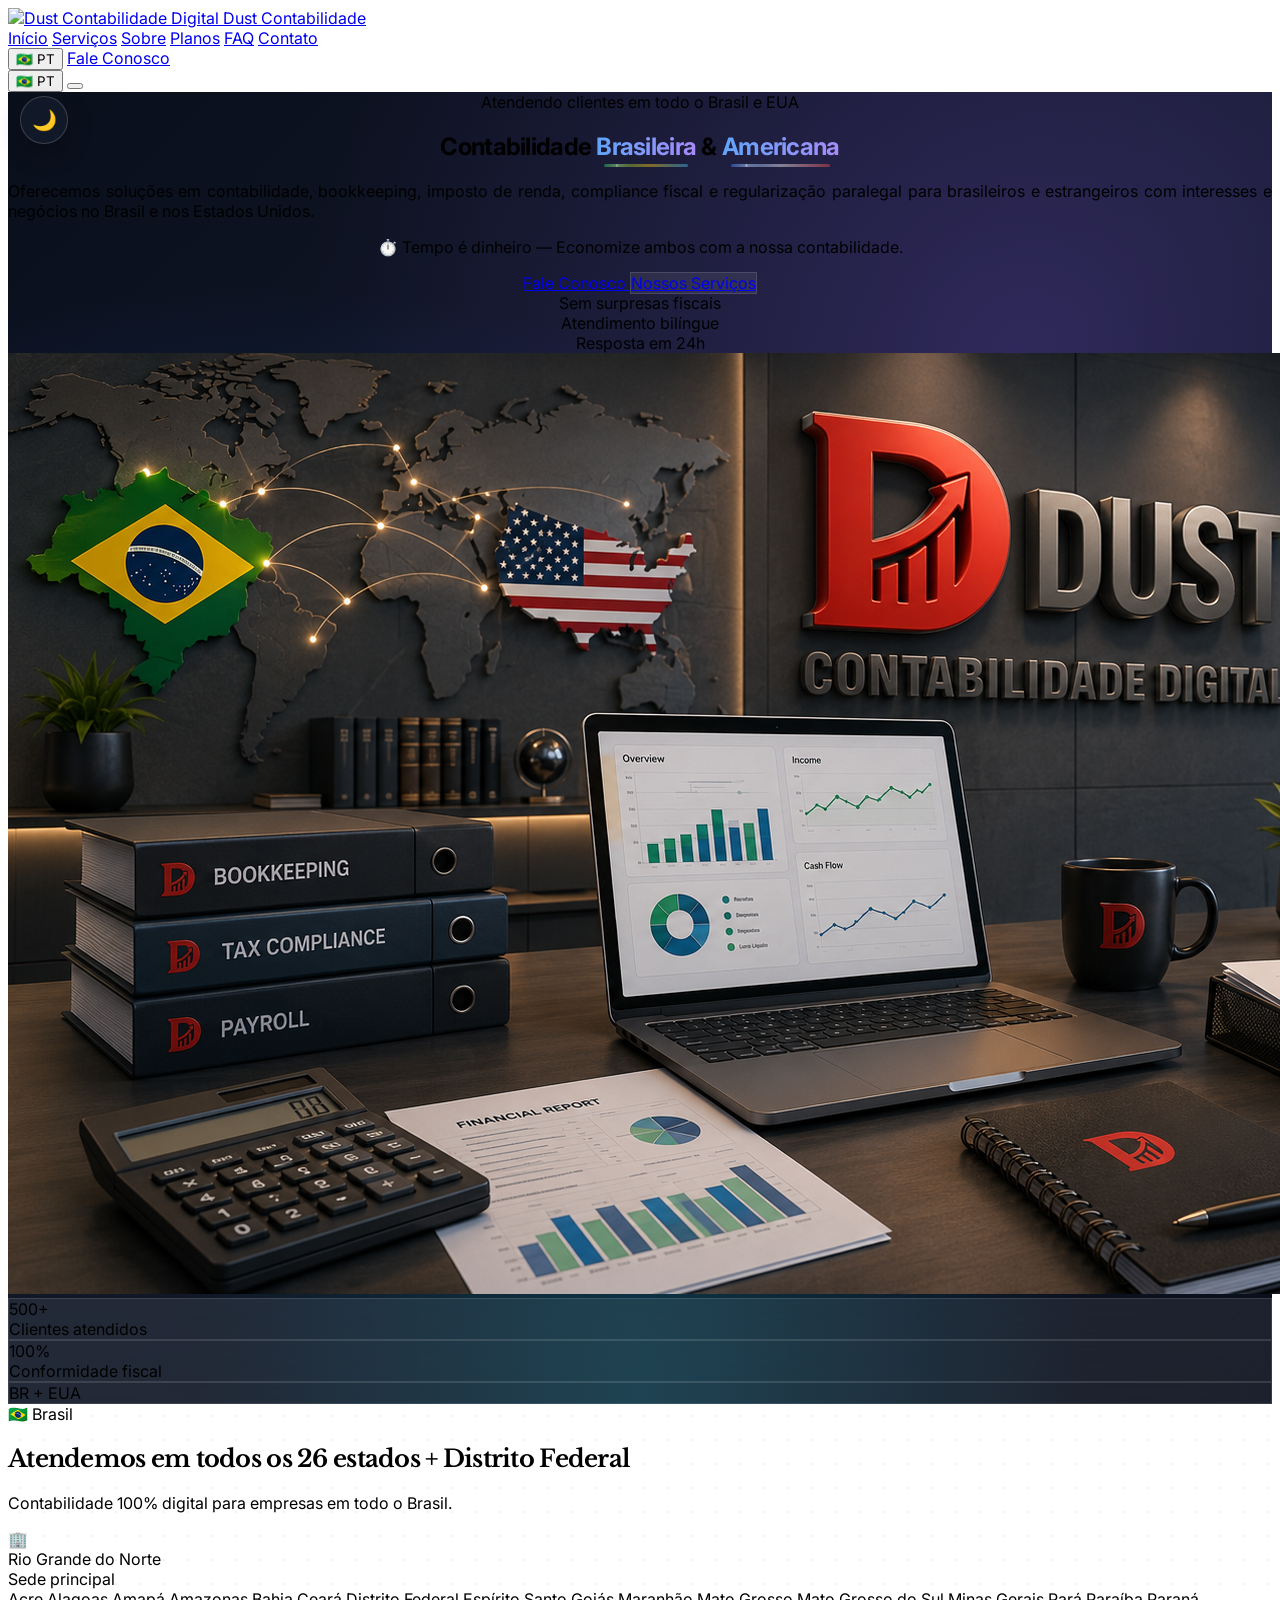
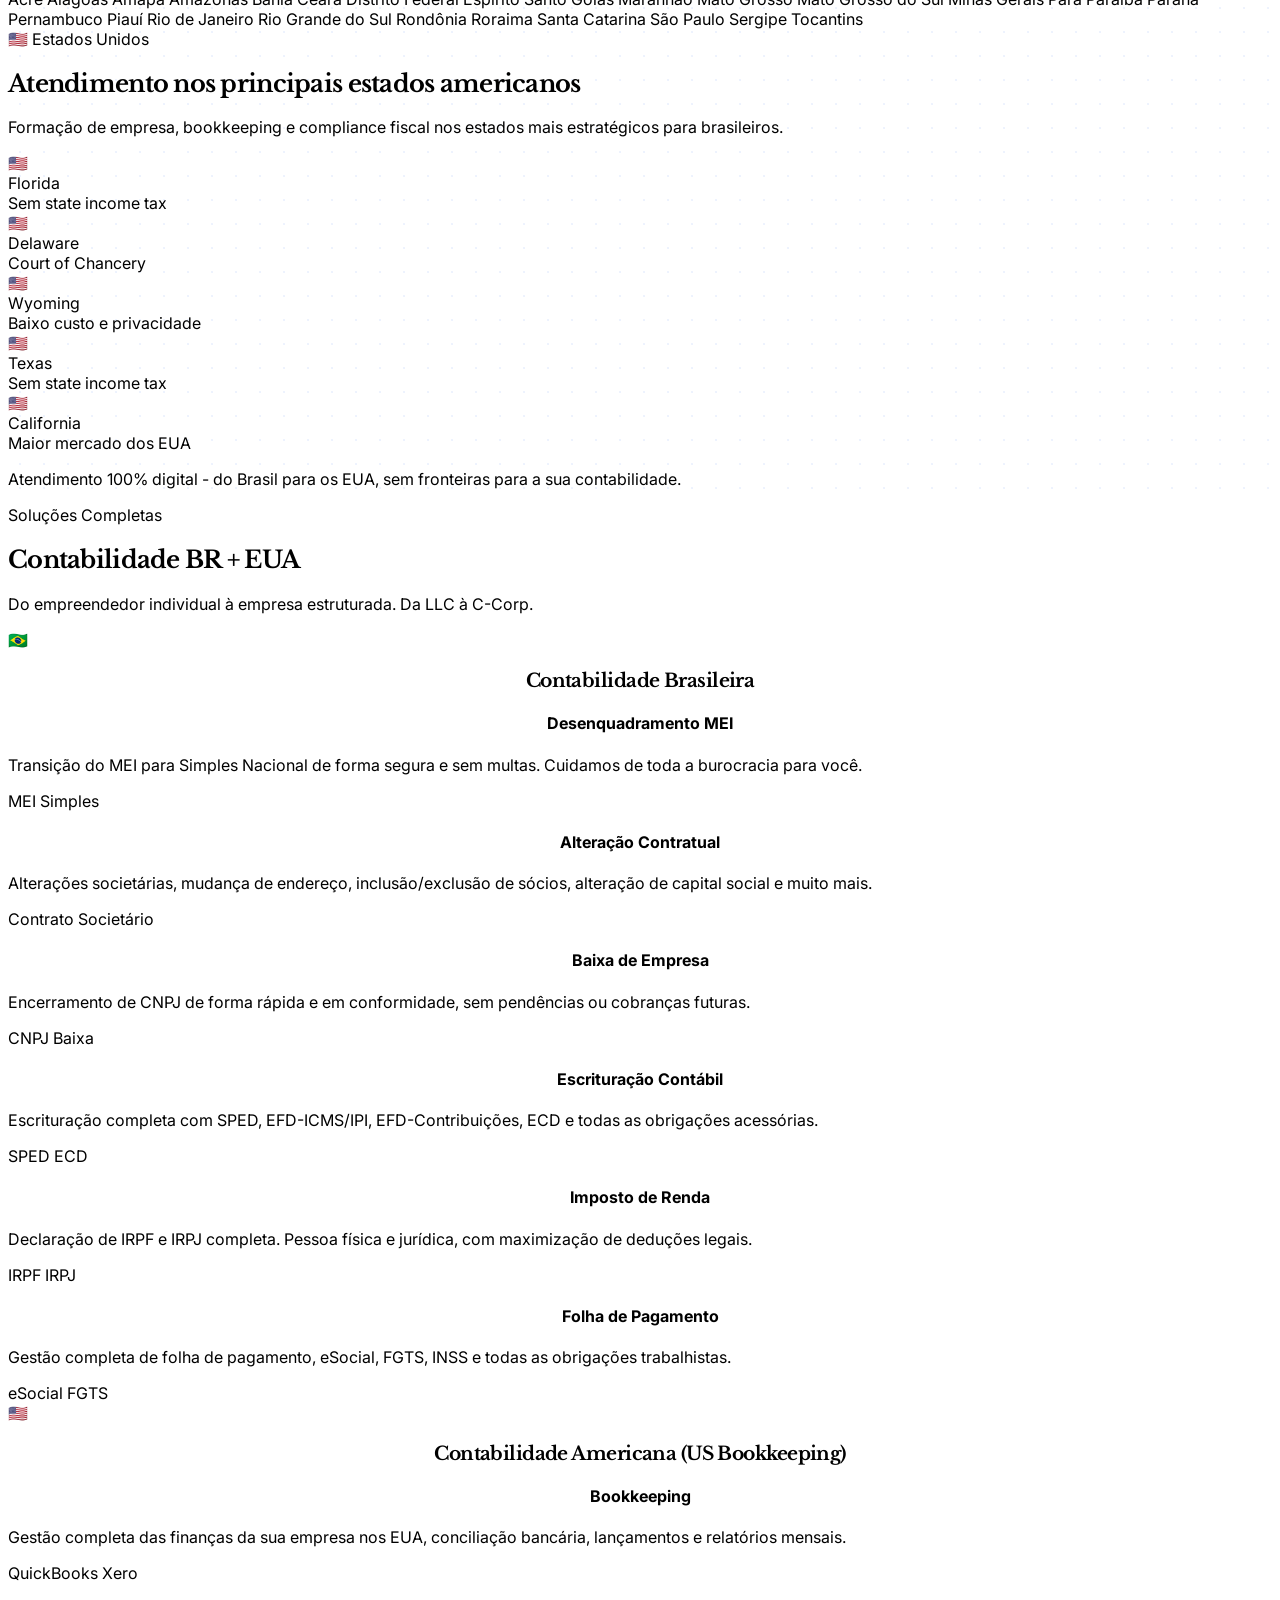
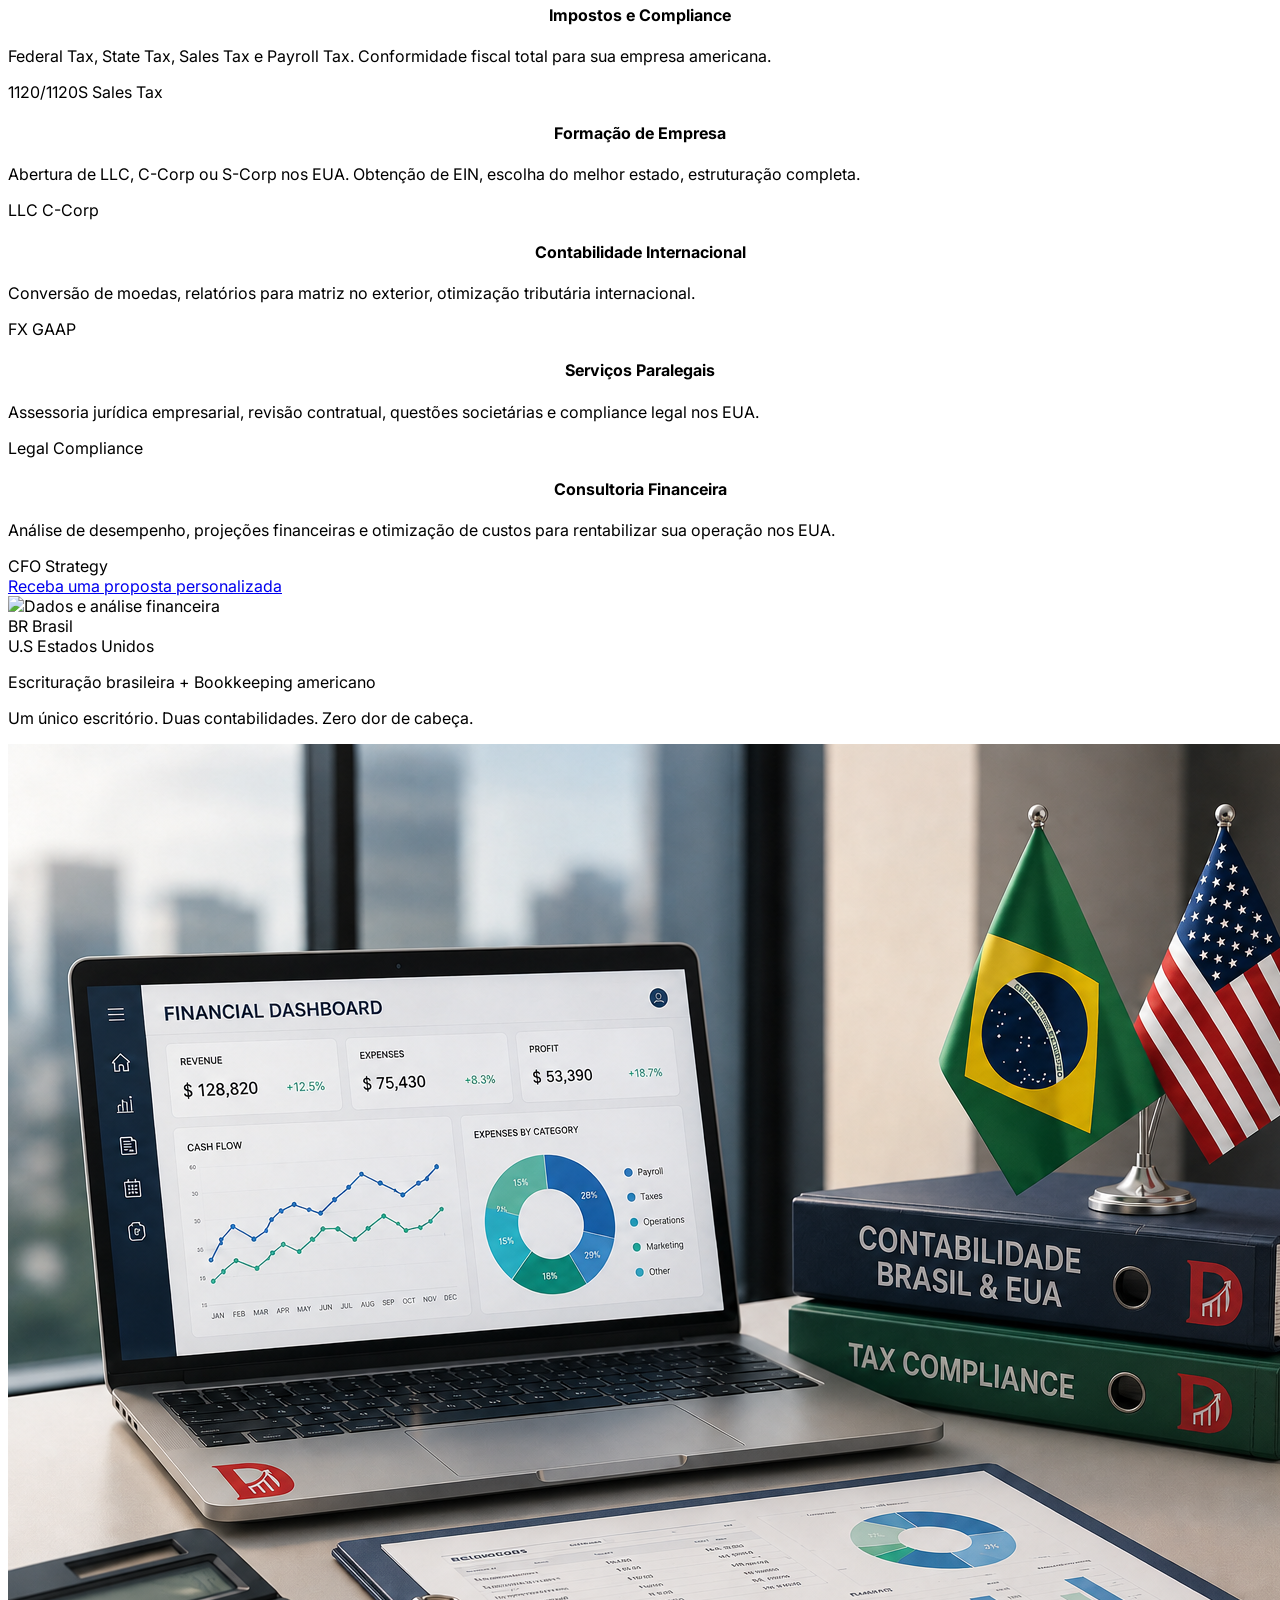
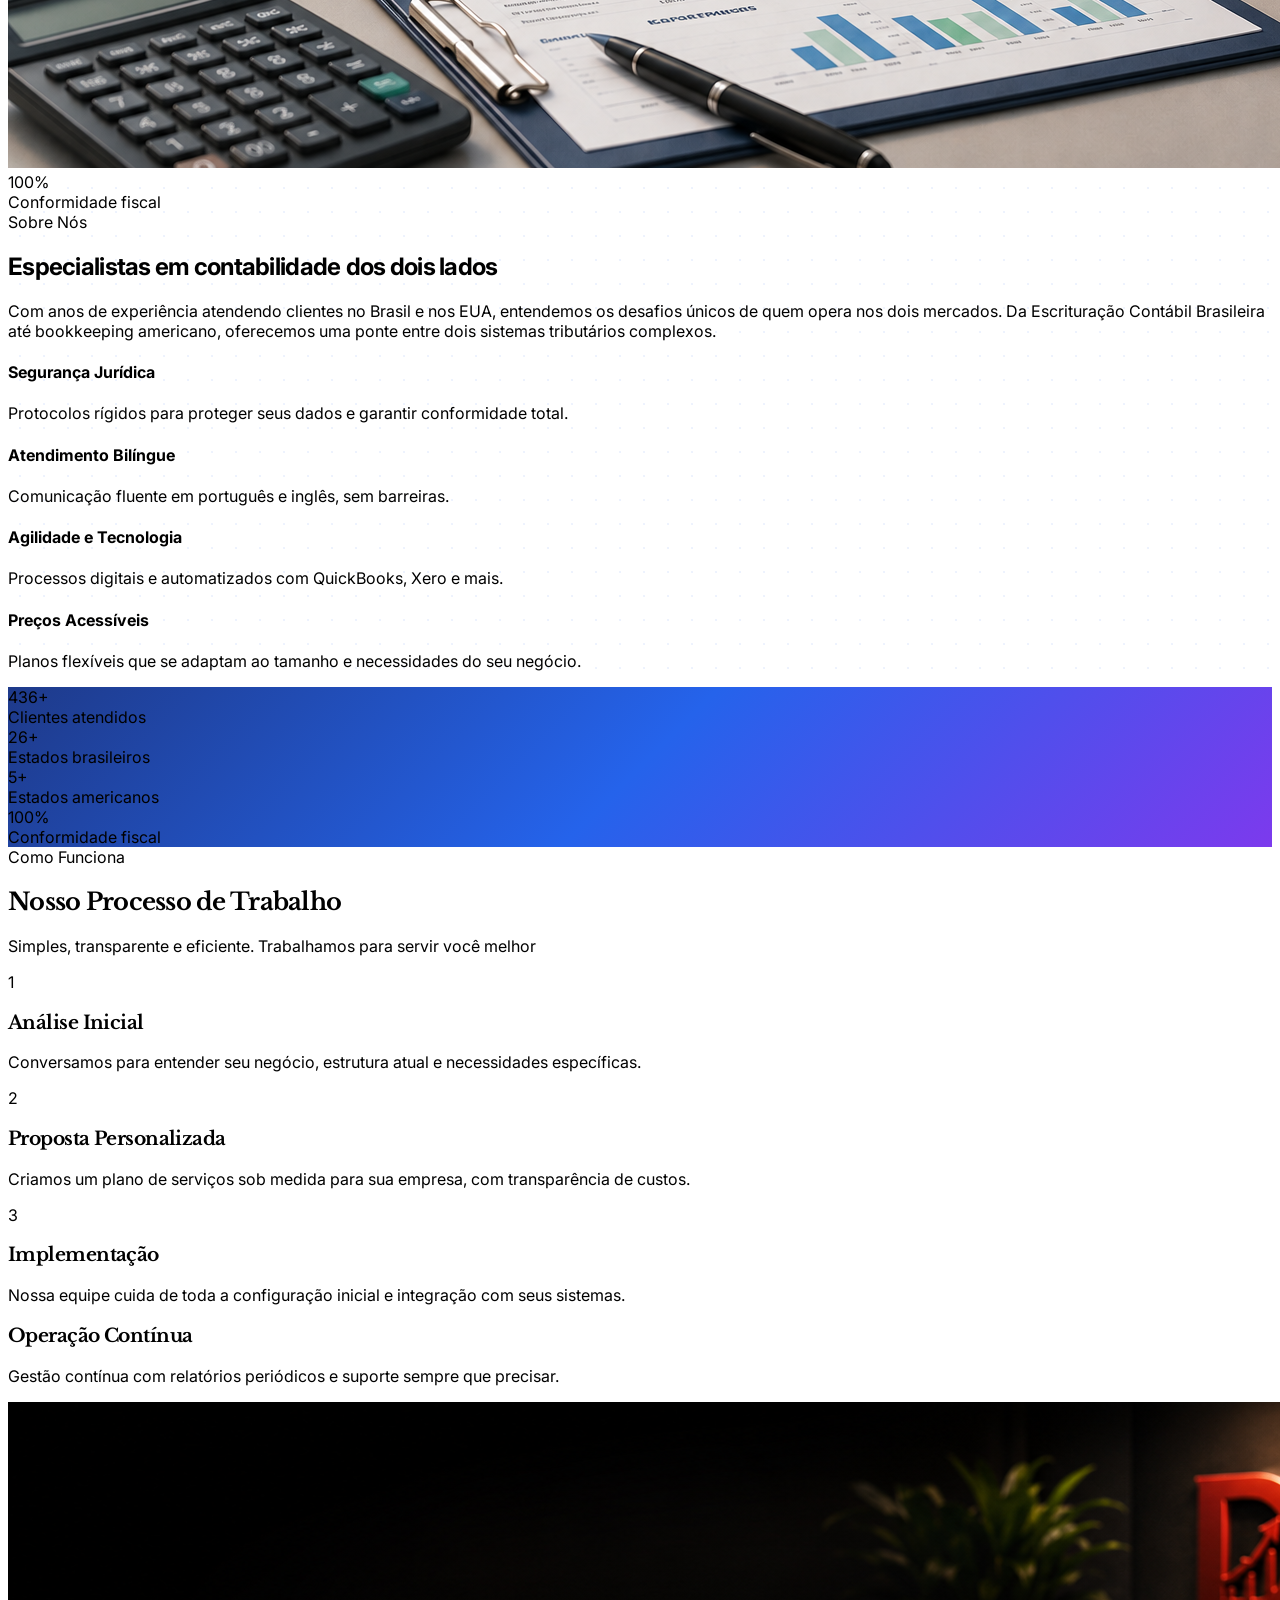
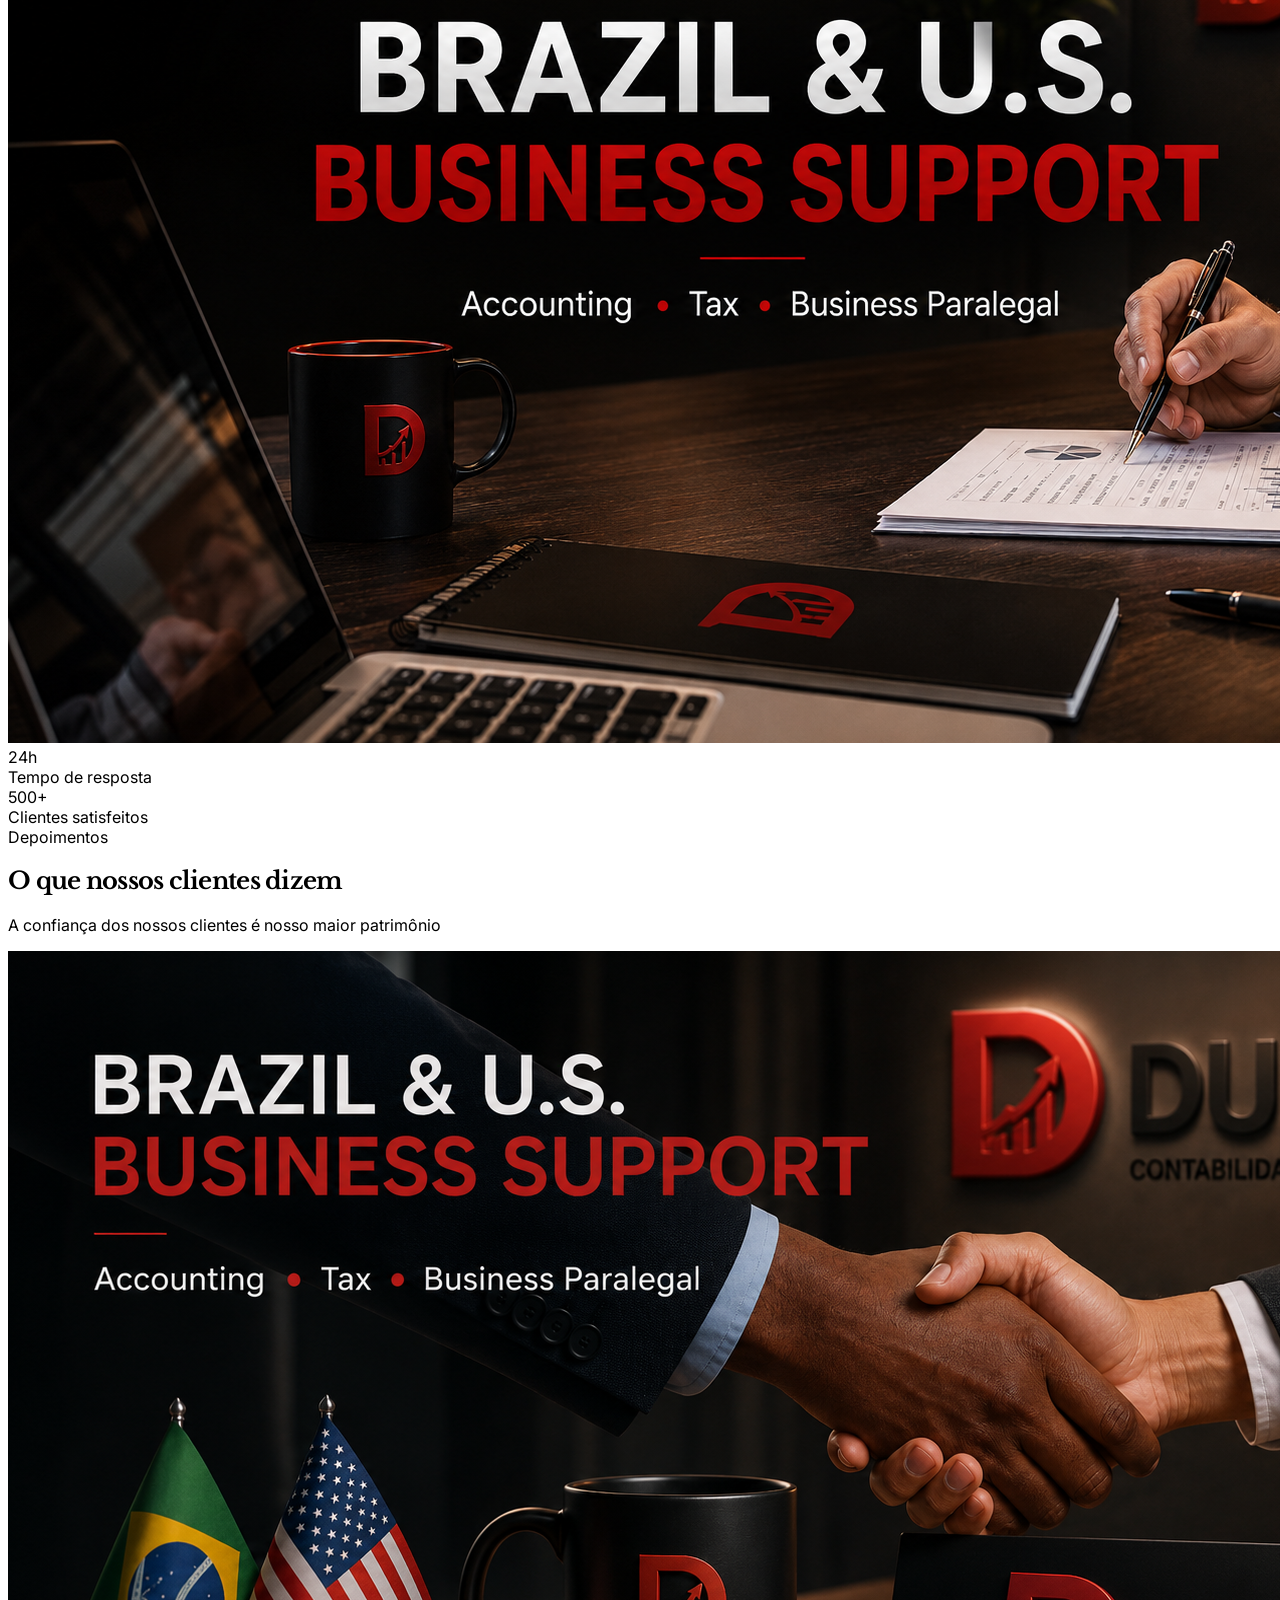
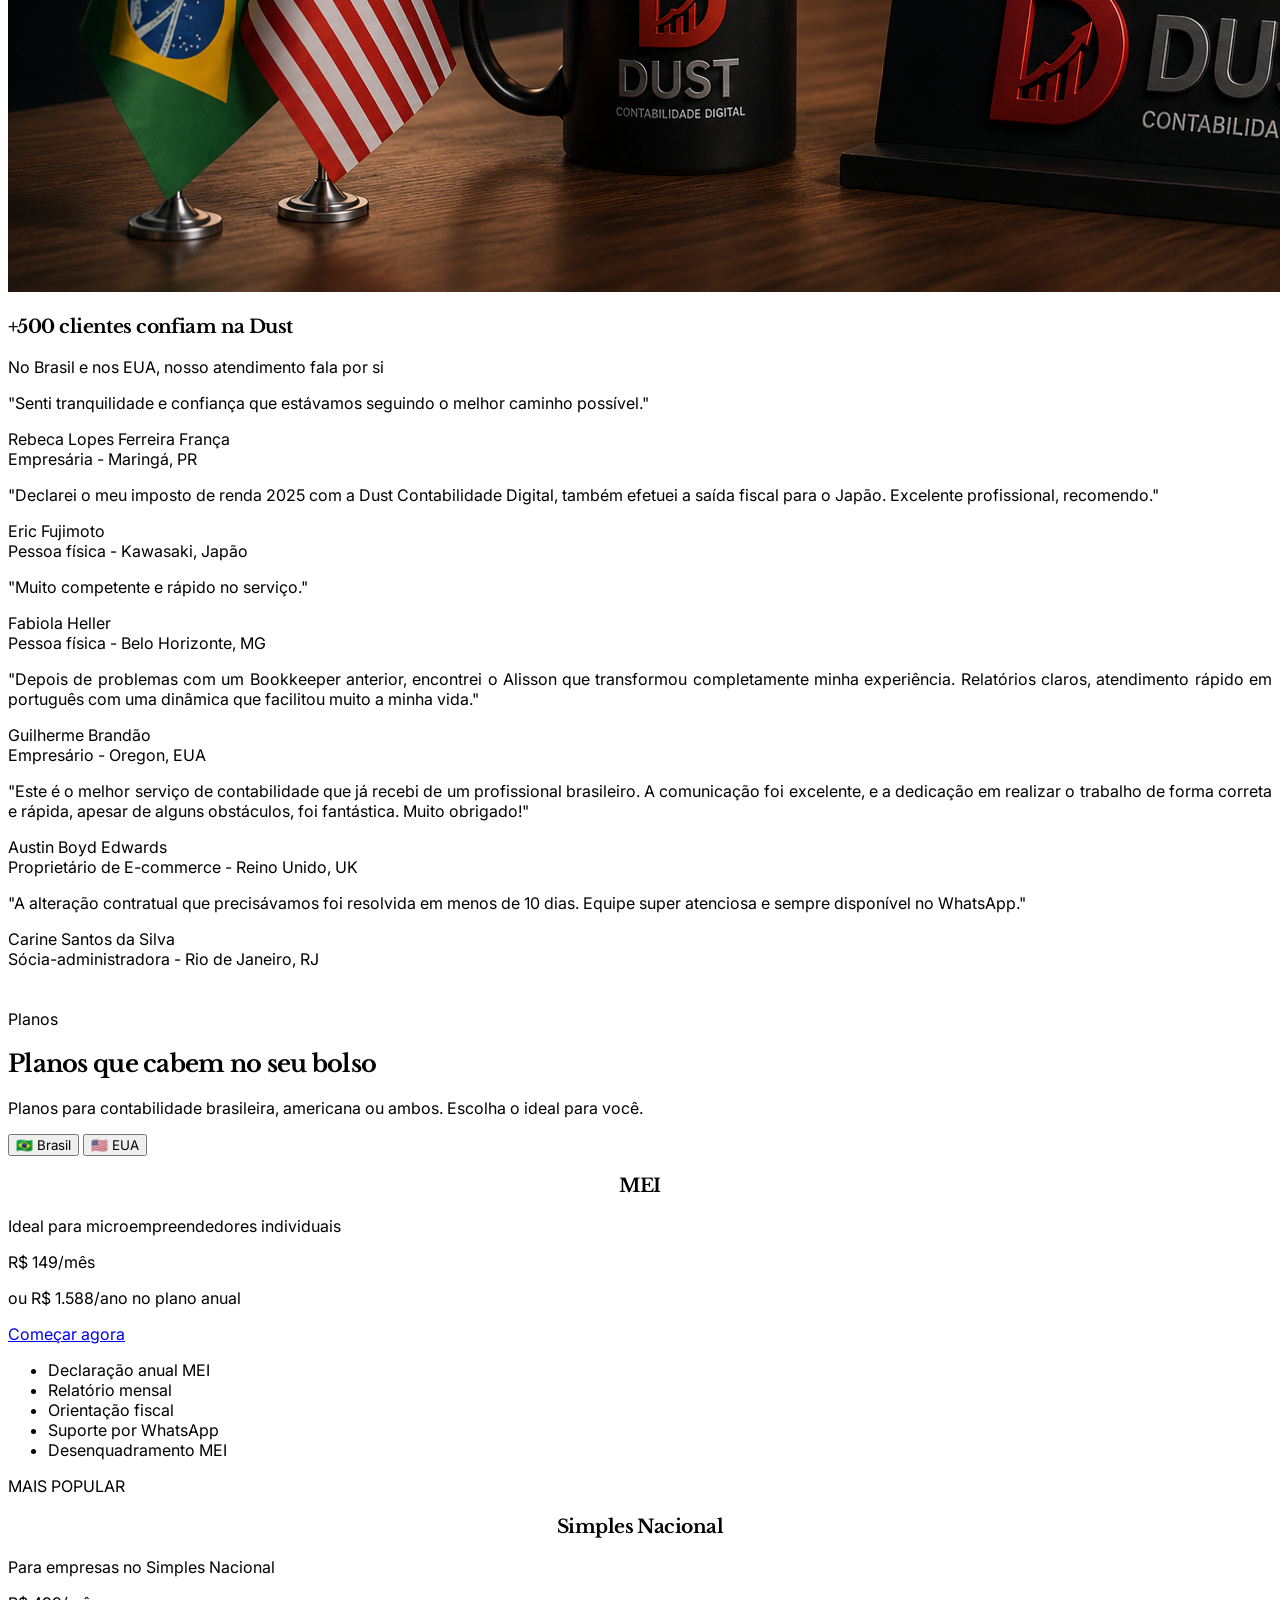
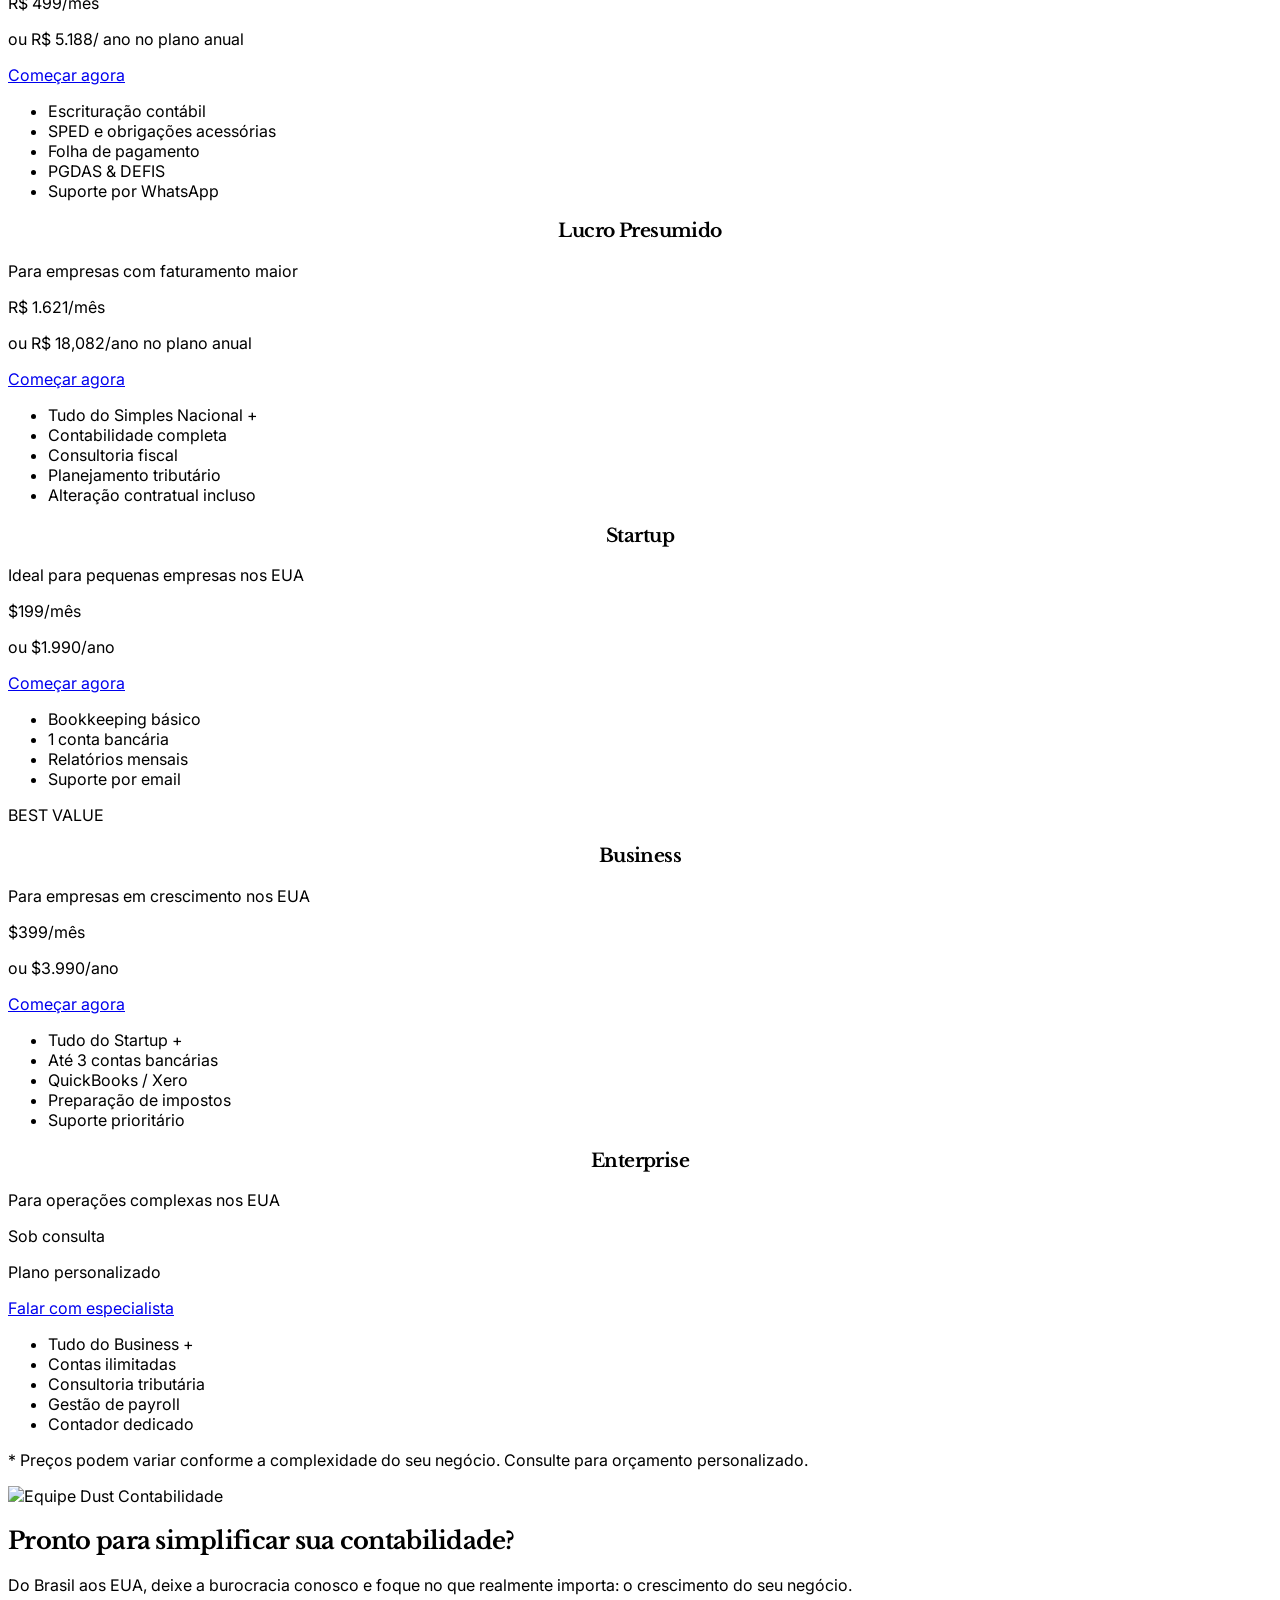
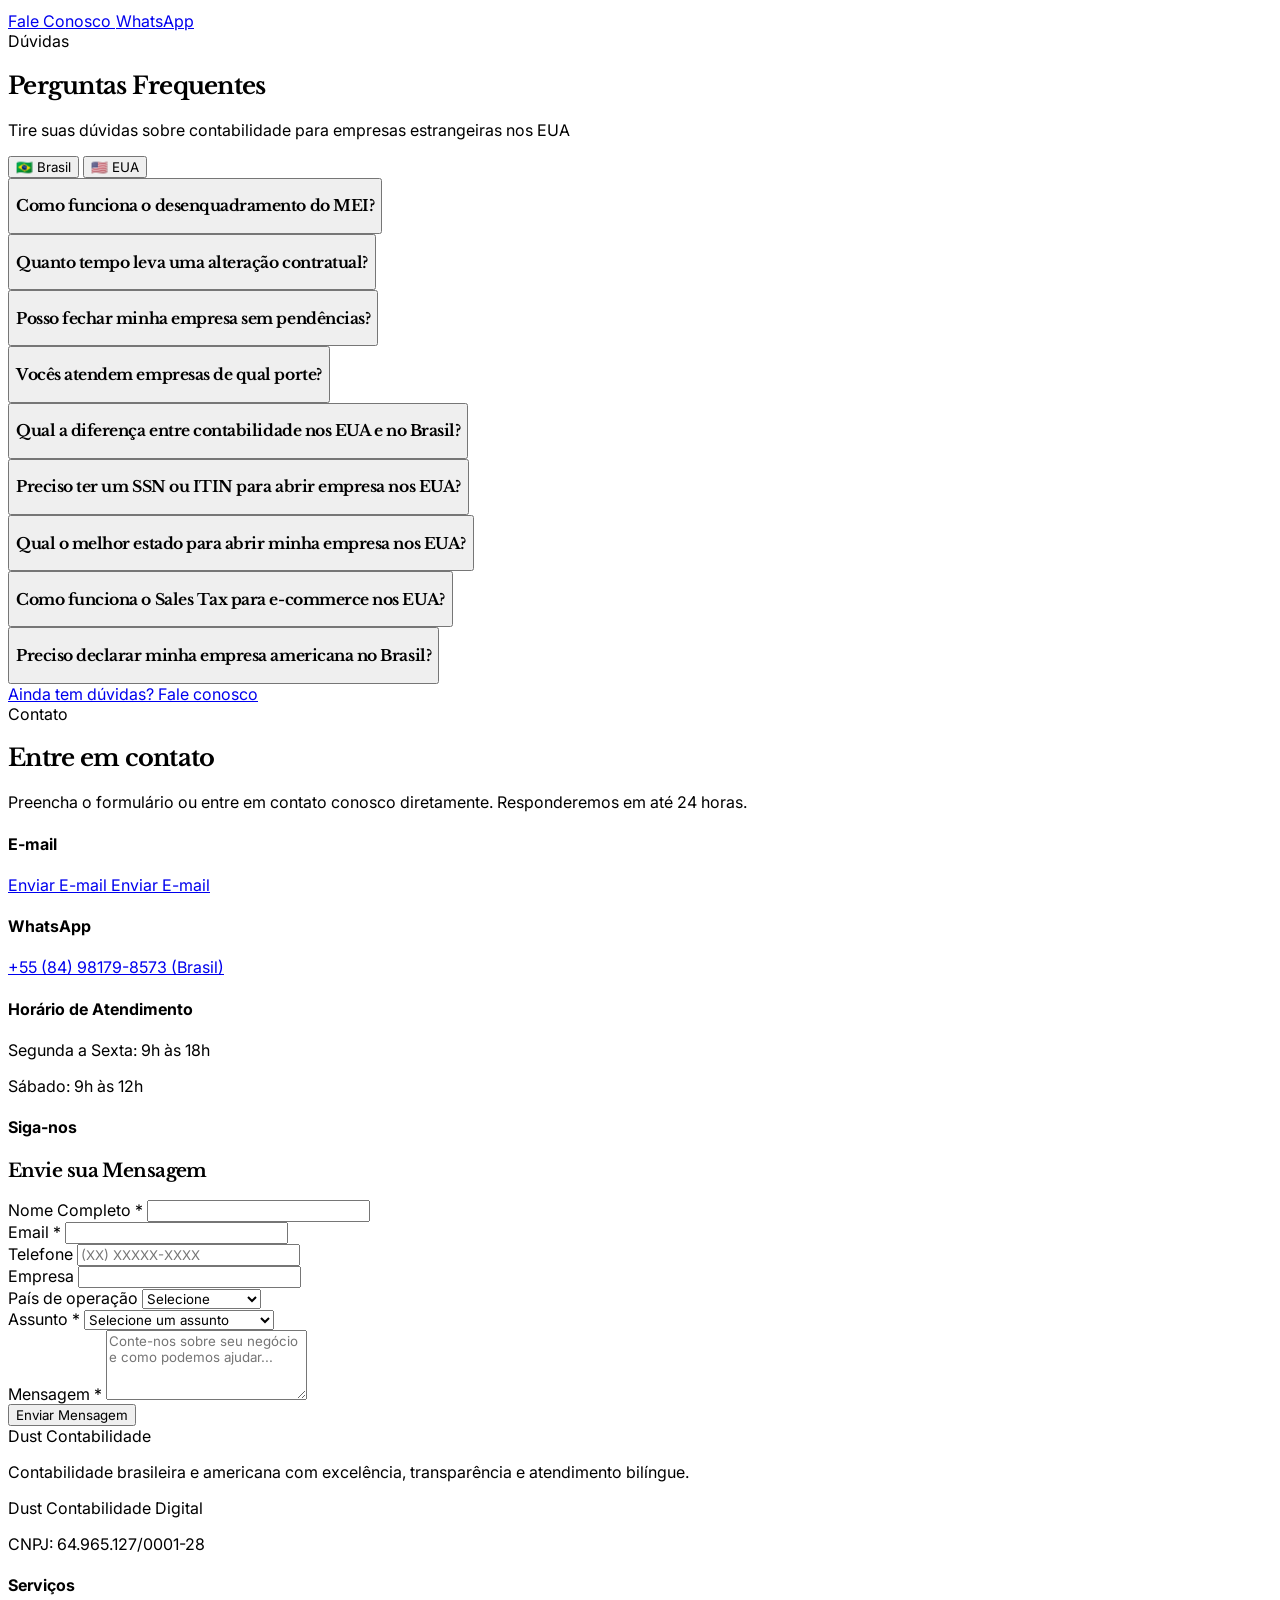
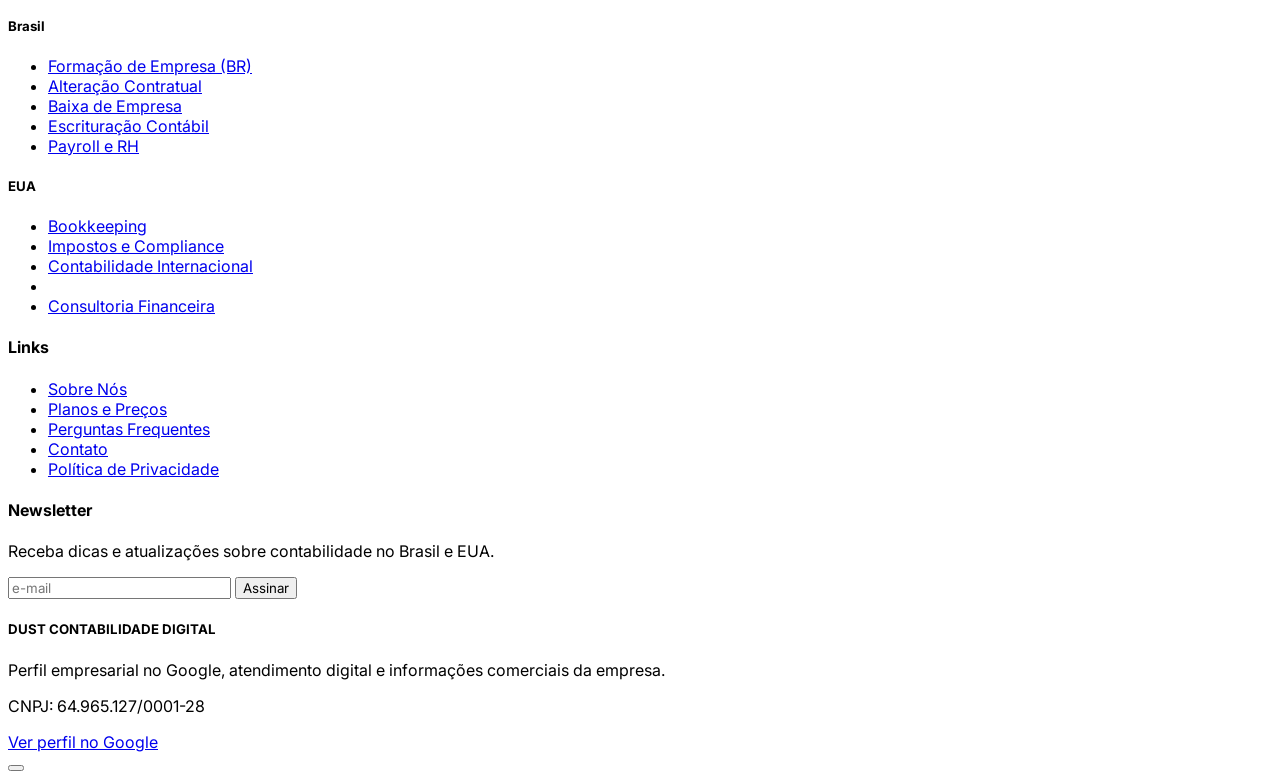
==== index.html @ bbfb7582 "Update index.html" ====
<!DOCTYPE html>
<html lang="pt-BR">
<head>
    <meta charset="UTF-8">
    <meta name="viewport" content="width=device-width, initial-scale=1.0">

    <!-- SEO principal - Português -->
    <title>Brazilian & U.S. Accounting | Dust Contabilidade Digital</title>

    <meta 
        name="description" 
        content="Contabilidade brasileira e americana para empresas no Brasil e nos EUA. Serviços de bookkeeping, abertura de empresa, impostos, compliance fiscal, folha de pagamento e regularização empresarial."
    >


    <link rel="icon" type="image/png" href="/images/dust-icon-cropped.png">
    <link rel="canonical" href="https://www.dustcontabilidadedigital.com.br/">

    <!-- Versões por idioma -->
    <link rel="alternate" hreflang="pt-BR" href="https://www.dustcontabilidadedigital.com.br/">
    <link rel="alternate" hreflang="en-US" href="https://www.dustcontabilidadedigital.com.br/en/">
    <link rel="alternate" hreflang="x-default" href="https://www.dustcontabilidadedigital.com.br/">

    <!-- Open Graph / WhatsApp / Facebook / LinkedIn -->
    <meta property="og:title" content="Contabilidade Brasil e EUA | Dust Contabilidade Digital">
    <meta property="og:description" content="Soluções em contabilidade brasileira e americana, bookkeeping, impostos, compliance fiscal e abertura de empresas no Brasil e nos EUA.">
    <meta property="og:type" content="website">
    <meta property="og:url" content="https://www.dustcontabilidadedigital.com.br/">
    <meta property="og:site_name" content="Dust Contabilidade Digital">
    <meta property="og:locale" content="pt_BR">
    <meta property="og:locale:alternate" content="en_US">

    <!-- Twitter / X -->
    <meta name="twitter:card" content="summary_large_image">
    <meta name="twitter:title" content="Contabilidade Brasil e EUA | Dust Contabilidade Digital">
    <meta name="twitter:description" content="Contabilidade brasileira e americana para empresas no Brasil e nos EUA. Bookkeeping, impostos, compliance e abertura de empresas.">

    <script src="https://cdn.tailwindcss.com"></script>
    <script>
        tailwind.config = {
            theme: {
                extend: {
                    colors: {
                        brand: {
                            50: '#eef5ff',
                            100: '#d9e8ff',
                            200: '#bcd8ff',
                            300: '#8ec0ff',
                            400: '#599eff',
                            500: '#3b7cf6',
                            600: '#2563eb',
                            700: '#1d4ed8',
                            800: '#1e3a8a',
                            900: '#1e2a5e',
                        },
                        dark: {
                            900: '#0a0f1c',
                            800: '#111827',
                            700: '#1a2236',
                            600: '#243049',
                        }
                    },
                    fontFamily: {
                        sans: ['Inter', 'sans-serif'],
                    }
                }
            }
        }
    </script>
    <style>
        @import url('https://fonts.googleapis.com/css2?family=Inter:wght@300;400;500;600;700;800;900&family=Libre+Baskerville:wght@400;700&display=swap');
        
        * { font-family: 'Inter', sans-serif; }
        html { scroll-behavior: smooth; }

        /* Fonte institucional para títulos */
h1,
h2,
h3,
#home h1,
#sobre h2,
#servicos h2,
#planos h2,
#faq h2,
#contato h2 {
    font-family: 'Libre Baskerville', serif !important;
    letter-spacing: -0.03em;
}
        
        /* Glassmorphism */
        .glass {
            background: rgba(255,255,255,0.08);
            backdrop-filter: blur(20px);
            -webkit-backdrop-filter: blur(20px);
            border: 1px solid rgba(255,255,255,0.12);
        }
        
        .glass-card {
            background: rgba(255,255,255,0.95);
            backdrop-filter: blur(20px);
            -webkit-backdrop-filter: blur(20px);
        }
        
        /* Gradient mesh */
        .hero-mesh {
            background: 
                radial-gradient(ellipse at 20% 50%, rgba(37,99,235,0.3) 0%, transparent 50%),
                radial-gradient(ellipse at 80% 20%, rgba(139,92,246,0.25) 0%, transparent 50%),
                radial-gradient(ellipse at 50% 100%, rgba(6,182,212,0.2) 0%, transparent 50%),
                linear-gradient(135deg, #0a0f1c 0%, #111827 50%, #0a0f1c 100%);
        }
        
        /* Animations */
        .float-slow { animation: floatSlow 6s ease-in-out infinite; }
        .float-med { animation: floatMed 4s ease-in-out infinite; }
        .glow-pulse { animation: glowPulse 3s ease-in-out infinite; }
        
        @keyframes floatSlow {
            0%, 100% { transform: translateY(0); }
            50% { transform: translateY(-12px); }
        }
        @keyframes floatMed {
            0%, 100% { transform: translateY(0); }
            50% { transform: translateY(-8px); }
        }
        @keyframes glowPulse {
            0%, 100% { box-shadow: 0 0 20px rgba(37,99,235,0.3); }
            50% { box-shadow: 0 0 40px rgba(37,99,235,0.6); }
        }
        
        /* Scroll reveal */
        .reveal {
            opacity: 0;
            transform: translateY(30px);
            transition: all 0.8s cubic-bezier(0.25, 0.46, 0.45, 0.94);
        }
        .reveal.active {
            opacity: 1;
            transform: translateY(0);
        }
        
        /* Card hover */
        .service-hover {
            transition: all 0.4s cubic-bezier(0.25, 0.46, 0.45, 0.94);
        }
        .service-hover:hover {
            transform: translateY(-8px);
            box-shadow: 0 25px 50px -12px rgba(0,0,0,0.15);
        }
        .service-hover:hover .service-icon {
            transform: scale(1.1);
            background: linear-gradient(135deg, #2563eb, #7c3aed);
        }
        .service-icon {
            transition: all 0.4s ease;
        }
        
        /* Testimonial card */
        .testimonial-card {
            transition: all 0.3s ease;
        }
        .testimonial-card:hover {
            transform: translateY(-4px);
            box-shadow: 0 20px 40px -12px rgba(0,0,0,0.12);
        }
        
        /* Nav */
        .nav-blur {
            background: rgba(255,255,255,0.85);
            backdrop-filter: blur(20px);
            -webkit-backdrop-filter: blur(20px);
        }
        .nav-blur.scrolled {
            box-shadow: 0 1px 3px rgba(0,0,0,0.1);
        }
        
        /* Custom scrollbar */
        ::-webkit-scrollbar { width: 8px; }
        ::-webkit-scrollbar-track { background: #f1f5f9; }
        ::-webkit-scrollbar-thumb { background: #94a3b8; border-radius: 4px; }
        ::-webkit-scrollbar-thumb:hover { background: #64748b; }
        
        /* Logo */
        .logo-img {
            max-height: 48px;
            width: auto;
        }
        .logo-img-footer {
            max-height: 40px;
            width: auto;
        }
        
        /* State flags */
        .state-badge {
            transition: all 0.3s ease;
        }
        .state-badge:hover {
            transform: scale(1.08);
            box-shadow: 0 8px 25px rgba(37,99,235,0.2);
        }
        
        /* Animated counter */
        .counter-num {
            display: inline-block;
        }
        
        /* Mobile menu */
        .mobile-nav {
            max-height: 0;
            overflow: hidden;
            transition: max-height 0.4s ease, opacity 0.3s ease;
            opacity: 0;
        }
        .mobile-nav.open {
            max-height: 500px;
            opacity: 1;
        }
        
        /* FAQ */
        .faq-answer {
            max-height: 0;
            overflow: hidden;
            transition: max-height 0.4s ease, padding 0.3s ease;
        }
        .faq-answer.open {
            max-height: 500px;
            padding-top: 12px;
            padding-bottom: 12px;
        }
        .faq-icon {
            transition: transform 0.3s ease;
        }
        .faq-icon.rotated {
            transform: rotate(180deg);
        }
        
        /* CTA gradient */
        .cta-gradient {
            background: linear-gradient(135deg, #1e3a8a 0%, #2563eb 50%, #7c3aed 100%);
        }
        
        /* Pattern dots */
        .pattern-dots {
            background-image: radial-gradient(rgba(37,99,235,0.08) 1px, transparent 1px);
            background-size: 24px 24px;
        }
        
        /* Scroll top */
        .scroll-top-btn {
            opacity: 0;
            visibility: hidden;
            transition: all 0.3s ease;
        }
        .scroll-top-btn.visible {
            opacity: 1;
            visibility: visible;
        }

        .scroll-top-btn.visible {
    opacity: 1;
    visibility: visible;
}


/* ======================================
   AJUSTES DE ALINHAMENTO PERSONALIZADOS
   ====================================== */


/* HERO - descrição justificada */
#home .hero-description {
    text-align: justify !important;
    text-align-last: left;
}

/* HERO - corrigir espaço vazio ao usar "visualizar desktop" no celular */
@media (min-width: 700px) and (max-width: 1023px) and (orientation: portrait) {
    #home {
        min-height: auto !important;
        align-items: flex-start !important;
    }

    #home > div {
        padding-top: 5.5rem !important;
        padding-bottom: 3rem !important;
    }

    #home .grid {
        gap: 2rem !important;
    }
}


/* HERO - centralizar título e elementos principais no mobile/tablet */
@media (max-width: 1023px) {
    #home h1 {
        text-align: center !important;
    }

    #home > div > div > div:first-child {
        text-align: center !important;
    }

    #home .hero-description {
        text-align: justify !important;
        text-align-last: left;
        margin-left: auto !important;
        margin-right: auto !important;
    }

    #home [data-i18n="hero_time"] {
        text-align: center !important;
    }

    #home a {
        text-align: center !important;
    }

    #home .flex.flex-wrap {
        justify-content: center !important;
    }
}


/* SERVIÇOS - centralizar ícones dos cards */
#servicos .service-icon {
    margin-left: auto !important;
    margin-right: auto !important;
}


/* SERVIÇOS - centralizar títulos dos cards */
#servicos .service-hover h4 {
    text-align: center !important;
}


/* SERVIÇOS - justificar textos descritivos dos cards */
#servicos .service-hover p {
    text-align: justify !important;
    text-align-last: left;
}


/* SERVIÇOS - centralizar palavras-chave/tags dos cards */
#servicos .service-hover .flex.flex-wrap {
    justify-content: center !important;
}


/* SERVIÇOS - centralizar títulos Contabilidade Brasileira e Americana */
#servicos h3 {
    text-align: center !important;
}

#servicos .flex.items-center.space-x-3 {
    justify-content: center !important;
}


/* PROCESSO DE TRABALHO - justificar textos das etapas */
p[data-i18n="process_step1_desc"],
p[data-i18n="process_step2_desc"],
p[data-i18n="process_step3_desc"],
p[data-i18n="process_step4_desc"] {
    text-align: justify !important;
    text-align-last: left;
}


/* DEPOIMENTOS - justificar textos */
.testimonial-card p {
    text-align: justify !important;
    text-align-last: left;
}
        

/* SOBRE - centralizar título no mobile/tablet */
@media (max-width: 1023px) {
    #sobre h2 {
        text-align: center !important;
    }

    #sobre h2 span {
        display: block;
    }
}

/* SOBRE - centralizar título e selo no mobile/tablet */
@media (max-width: 1023px) {
    #sobre h2 {
        text-align: center !important;
    }

    #sobre h2 span {
        display: block;
    }

    #sobre .inline-flex {
        margin-left: auto !important;
        margin-right: auto !important;
    }
}
        
/* FAQ - respostas justificadas em mobile e desktop */
#faq .faq-answer {
    text-align: justify !important;
    text-align-last: left;
}

/* FAQ - títulos centralizados apenas no mobile/tablet */
@media (max-width: 1023px) {
    #faq .faq-toggle {
        position: relative;
        justify-content: center !important;
        text-align: center !important;
    }

    #faq .faq-toggle h3 {
        width: 100%;
        text-align: center !important;
        padding-left: 2rem !important;
        padding-right: 2rem !important;
    }

    #faq .faq-toggle .faq-icon {
        position: absolute;
        right: 1.25rem;
    }
}


/* CONTATO - centralizar informações apenas no mobile/tablet */
@media (max-width: 1023px) {
    /* Bloco esquerdo da seção contato */
    #contato .grid > .reveal:first-child {
        text-align: center !important;
    }

    /* Selo "Contato" com ícone da cartinha */
    #contato .grid > .reveal:first-child > .inline-flex {
        display: inline-flex !important;
        margin-left: auto !important;
        margin-right: auto !important;
    }

    /* Título "Entre em contato" */
    #contato h2[data-i18n="contact_title"] {
        text-align: center !important;
    }

    /* Frase abaixo do título */
    #contato p[data-i18n="contact_desc"] {
        text-align: center !important;
        margin-left: auto !important;
        margin-right: auto !important;
    }

    /* Linhas dos dados: e-mail, WhatsApp, localização e horário */
    #contato .space-y-6 > .flex.items-start {
        flex-direction: column !important;
        align-items: center !important;
        text-align: center !important;
        gap: 0.75rem !important;
    }

    /* Remove o espaçamento lateral do space-x-4 quando vira coluna */
    #contato .space-y-6 > .flex.items-start > * + * {
        margin-left: 0 !important;
    }

    /* Centraliza textos internos dos dados */
    #contato .space-y-6 h4,
    #contato .space-y-6 p,
    #contato .space-y-6 a {
        text-align: center !important;
    }

    /* Evita que e-mail grande quebre o layout */
    #contato .space-y-6 a {
        word-break: break-word;
    }

    /* Título "Siga-nos" */
    #contato h4[data-i18n="contact_social_title"] {
        text-align: center !important;
    }

    /* Ícones das redes sociais */
    #contato h4[data-i18n="contact_social_title"] + .flex {
        justify-content: center !important;
    }
}

/* RODAPÉ - centralizar tudo apenas no mobile/tablet */
@media (max-width: 1023px) {
    footer {
        text-align: center !important;
    }

    footer h3,
    footer h4,
    footer p,
    footer a,
    footer span,
    footer li {
        text-align: center !important;
    }

    /* Centraliza logo/imagem do rodapé */
    footer img,
    footer .logo-img-footer {
        margin-left: auto !important;
        margin-right: auto !important;
    }

    /* Centraliza listas do rodapé */
    footer ul {
        display: flex !important;
        flex-direction: column !important;
        align-items: center !important;
        padding-left: 0 !important;
    }

    footer li {
        width: 100%;
    }

    /* Centraliza links */
    footer a {
        justify-content: center !important;
    }

    /* Centraliza blocos flexíveis gerais */
    footer .flex {
        justify-content: center !important;
    }

    /* Para linhas com ícone + texto, deixa tudo centralizado */
    footer .flex.items-start,
    footer .flex.items-center {
        align-items: center !important;
        justify-content: center !important;
    }

    /* Remove espaçamentos laterais criados por space-x no mobile */
    footer .space-x-2 > * + *,
    footer .space-x-3 > * + *,
    footer .space-x-4 > * + * {
        margin-left: 0.5rem !important;
    }

    /* Parte inferior do rodapé, copyright e links finais */
    footer .border-t {
        text-align: center !important;
    }

    footer .border-t > div {
        flex-direction: column !important;
        align-items: center !important;
        justify-content: center !important;
        gap: 1rem !important;
    }
}

/* ======================================
   MODO ESCURO - TESTE LIMPO
   ====================================== */

html.dark-mode body {
    background: #0a0f1c !important;
    color: #e5e7eb !important;
}

html.dark-mode .bg-white,
html.dark-mode .bg-gray-50,
html.dark-mode section.bg-white,
html.dark-mode section.bg-gray-50 {
    background-color: #0f172a !important;
}

html.dark-mode .text-gray-900,
html.dark-mode .text-gray-800,
html.dark-mode .text-gray-700 {
    color: #f9fafb !important;
}

html.dark-mode .text-gray-600,
html.dark-mode .text-gray-500 {
    color: #cbd5e1 !important;
}

html.dark-mode .service-hover,
html.dark-mode .testimonial-card,
html.dark-mode .glass-card,
html.dark-mode .state-badge {
    background-color: #111827 !important;
    border-color: #334155 !important;
}

html.dark-mode input,
html.dark-mode select,
html.dark-mode textarea {
    background-color: #111827 !important;
    color: #ffffff !important;
    border-color: #334155 !important;
}

html.dark-mode input::placeholder,
html.dark-mode textarea::placeholder {
    color: #94a3b8 !important;
}

html.dark-mode .nav-blur {
    background: rgba(10, 15, 28, 0.92) !important;
}

html.dark-mode #navbar a,
html.dark-mode #navbar span,
html.dark-mode #navbar button {
    color: #f9fafb !important;
}

/* mantém o Hero como está */
html.dark-mode #home {
    background: 
        radial-gradient(ellipse at 20% 50%, rgba(37,99,235,0.3) 0%, transparent 50%),
        radial-gradient(ellipse at 80% 20%, rgba(139,92,246,0.25) 0%, transparent 50%),
        radial-gradient(ellipse at 50% 100%, rgba(6,182,212,0.2) 0%, transparent 50%),
        linear-gradient(135deg, #0a0f1c 0%, #111827 50%, #0a0f1c 100%) !important;
}

/* botão branco do Hero continua branco */
html.dark-mode #home a.bg-white {
    background-color: #ffffff !important;
    color: #1e3a8a !important;
}

/* botão do modo escuro */
#theme-toggle {
    position: fixed;
    left: 20px;
    top: 96px;
    z-index: 9999;
    width: 48px;
    height: 48px;
    border-radius: 999px;
    background: #111827;
    color: #ffffff;
    border: 1px solid rgba(255,255,255,0.18);
    box-shadow: 0 10px 25px rgba(0,0,0,0.25);
    font-size: 20px;
    cursor: pointer;
}

html.dark-mode #theme-toggle {
    background: #ffffff;
    color: #111827;
}

@media (max-width: 640px) {
    #theme-toggle {
        left: 14px;
        top: 82px;
        width: 42px;
        height: 42px;
        font-size: 18px;
    }
}

/* PLANOS - centralizar títulos dos cards */
#planos .grid > div h3 {
    text-align: center !important;
}


/* HERO - corrigir altura exagerada em modo desktop no celular/tablet */
@media (min-width: 1024px) and (max-height: 850px) {
    #home {
        min-height: auto !important;
    }

    #home > div {
        padding-top: 7rem !important;
        padding-bottom: 4rem !important;
    }
}



/* HERO - centralizar título e descrição também no desktop */
@media (min-width: 1024px) {
    #home > div > div > div:first-child {
        text-align: center !important;
    }

    #home h1 {
        text-align: center !important;
    }

    #home .hero-description {
        text-align: center !important;
        text-align-last: center !important;
        margin-left: auto !important;
        margin-right: auto !important;
    }
}


/* HERO - azul institucional com detalhe discreto Brasil/EUA */
.hero-br-accent,
.hero-us-accent {
    position: relative;
    display: inline-block;
    background: linear-gradient(90deg, #60a5fa 0%, #a78bfa 100%);
    -webkit-background-clip: text;
    background-clip: text;
    color: transparent !important;
}

.hero-br-accent::after {
    content: "";
    position: absolute;
    left: 8%;
    right: 8%;
    bottom: -6px;
    height: 3px;
    border-radius: 999px;
    background: linear-gradient(90deg, #22c55e 0%, #facc15 55%, #38bdf8 100%);
    opacity: 0.55;
}

.hero-us-accent::after {
    content: "";
    position: absolute;
    left: 8%;
    right: 8%;
    bottom: -6px;
    height: 3px;
    border-radius: 999px;
    background: linear-gradient(90deg, #3b82f6 0%, #f8fafc 50%, #ef4444 100%);
    opacity: 0.55;
}


/* HERO - descrição sempre justificada */
#home .hero-description {
    text-align: justify !important;
    text-align-last: left !important;
    margin-left: auto !important;
    margin-right: auto !important;
}

/* HERO - no desktop, centraliza só o título */
@media (min-width: 1024px) {
    #home h1 {
        text-align: center !important;
    }

    #home .hero-description {
        text-align: justify !important;
        text-align-last: left !important;
    }
}

/* HERO - azul institucional com detalhe discreto Brasil/EUA */
.hero-br-accent,
.hero-us-accent {
    position: relative;
    display: inline-block;
    background: linear-gradient(90deg, #60a5fa 0%, #a78bfa 100%);
    -webkit-background-clip: text;
    background-clip: text;
    color: transparent !important;
}

/* Linha Brasil */
.hero-br-accent::after {
    content: "";
    position: absolute;
    left: 8%;
    right: 8%;
    bottom: -6px;
    height: 3px;
    border-radius: 999px;
    background: linear-gradient(90deg, #22c55e 0%, #facc15 55%, #38bdf8 100%);
    opacity: 0.45;
}

/* Linha EUA */
.hero-us-accent::after {
    content: "";
    position: absolute;
    left: 8%;
    right: 8%;
    bottom: -6px;
    height: 3px;
    border-radius: 999px;
    background: linear-gradient(90deg, #3b82f6 0%, #f8fafc 50%, #ef4444 100%);
    opacity: 0.45;
}

/* Luz passando nas linhas */
.hero-br-accent::before,
.hero-us-accent::before {
    content: "";
    position: absolute;
    left: 8%;
    bottom: -6px;
    width: 26%;
    height: 3px;
    border-radius: 999px;
    background: linear-gradient(
        90deg,
        transparent 0%,
        rgba(255, 255, 255, 0.25) 45%,
        rgba(255, 255, 255, 0.75) 50%,
        rgba(255, 255, 255, 0.25) 55%,
        transparent 100%
    );
    opacity: 0.65;
    filter: blur(0.3px);
    animation: heroUnderlineGlow 6s ease-in-out infinite;
    z-index: 2;
}

.hero-us-accent::before {
    animation-delay: 1.2s;
}

@keyframes heroUnderlineGlow {
    0% {
        transform: translateX(-120%);
        opacity: 0;
    }

    20% {
        opacity: 0.55;
    }

    50% {
        opacity: 0.75;
    }

    80% {
        opacity: 0.55;
    }

    100% {
        transform: translateX(330%);
        opacity: 0;
    }
}

/* Evita animação para quem usa acessibilidade/redução de movimento */
@media (prefers-reduced-motion: reduce) {
    .hero-br-accent::before,
    .hero-us-accent::before {
        animation: none !important;
        opacity: 0 !important;
    }
}

    </style>
</head>
<body class="bg-white text-gray-800 antialiased">

    <!-- Navigation -->
    <nav id="navbar" class="fixed top-0 w-full z-50 nav-blur transition-all duration-300">
        <div class="max-w-7xl mx-auto px-4 sm:px-6 lg:px-8">
            <div class="flex justify-between items-center h-16 lg:h-20">
                <!-- Logo -->
                
                <a href="#home" class="flex items-center group">
    <img 
        src="/images/dust-icon-cropped.png" 
        alt="Dust Contabilidade Digital"
        class="w-8 h-8 object-contain mr-4 flex-shrink-0"
    >

    <span class="text-xl font-bold text-gray-900 group-hover:text-brand-600 transition">Dust</span>
    <span class="text-xl font-light text-gray-500 ml-1" data-i18n="nav_brand_suffix">Contabilidade</span>
</a>

                
                <!-- Desktop Nav -->
                <div class="hidden lg:flex items-center space-x-8">
                    <a href="#home" data-i18n="nav_home" class="text-gray-700 hover:text-brand-600 font-medium transition text-sm">Início</a>
                    <a href="#servicos" data-i18n="nav_services" class="text-gray-700 hover:text-brand-600 font-medium transition text-sm">Serviços</a>
                    <a href="#sobre" data-i18n="nav_about" class="text-gray-700 hover:text-brand-600 font-medium transition text-sm">Sobre</a>
                    <a href="#planos" data-i18n="nav_plans" class="text-gray-700 hover:text-brand-600 font-medium transition text-sm">Planos</a>
                    <a href="#faq" class="text-gray-700 hover:text-brand-600 font-medium transition text-sm">FAQ</a>
                    <a href="#contato" data-i18n="nav_contact" class="text-gray-700 hover:text-brand-600 font-medium transition text-sm">Contato</a>
                </div>
                
                <!-- Right side: language + CTA -->
                <div class="hidden lg:flex items-center space-x-4">
                    <button id="lang-btn" class="flex items-center space-x-1.5 text-sm font-medium text-gray-700 hover:text-brand-600 transition px-3 py-2 rounded-lg border border-gray-200 hover:border-brand-300 bg-white shadow-sm cursor-pointer">
                        <i data-lucide="globe" class="w-4 h-4"></i>
                        <span id="current-lang">🇧🇷 PT</span>
                    </button>
                    <a href="#contato" data-i18n="nav_cta" class="bg-brand-600 hover:bg-brand-700 text-white px-6 py-2.5 rounded-full font-semibold text-sm transition shadow-lg shadow-brand-600/25 hover:shadow-brand-600/40">
                        Fale Conosco
                    </a>
                </div>
                
                <!-- Mobile controls -->
                <div class="lg:hidden flex items-center space-x-2">
                    <button id="lang-btn-mobile" class="flex items-center space-x-1 text-sm font-medium text-gray-700 hover:text-brand-600 transition px-2 py-1.5 rounded-lg border border-gray-200 hover:border-brand-300 bg-white shadow-sm cursor-pointer">
                        <i data-lucide="globe" class="w-3.5 h-3.5"></i>
                        <span id="current-lang-mobile" class="text-xs">🇧🇷 PT</span>
                    </button>
                    <button id="mobile-menu-btn" class="text-gray-700 hover:text-brand-600 transition p-2">
                        <i data-lucide="menu" class="w-6 h-6" id="menu-icon"></i>
                    </button>
                </div>
            </div>
        </div>
        
        <!-- Mobile Nav -->
        <div id="mobile-nav" class="mobile-nav lg:hidden bg-white border-t border-gray-100">
            <div class="px-4 py-4 space-y-1">
                <a href="#home" data-i18n="nav_home" class="block py-3 px-4 text-gray-700 hover:text-brand-600 hover:bg-brand-50 rounded-lg transition font-medium">Início</a>
                <a href="#servicos" data-i18n="nav_services" class="block py-3 px-4 text-gray-700 hover:text-brand-600 hover:bg-brand-50 rounded-lg transition font-medium">Serviços</a>
                <a href="#sobre" data-i18n="nav_about" class="block py-3 px-4 text-gray-700 hover:text-brand-600 hover:bg-brand-50 rounded-lg transition font-medium">Sobre</a>
                <a href="#planos" data-i18n="nav_plans" class="block py-3 px-4 text-gray-700 hover:text-brand-600 hover:bg-brand-50 rounded-lg transition font-medium">Planos</a>
                <a href="#faq" class="block py-3 px-4 text-gray-700 hover:text-brand-600 hover:bg-brand-50 rounded-lg transition font-medium">FAQ</a>
                <a href="#contato" data-i18n="nav_contact" class="block py-3 px-4 text-gray-700 hover:text-brand-600 hover:bg-brand-50 rounded-lg transition font-medium">Contato</a>
                <a href="#contato" data-i18n="nav_cta" class="block text-center bg-brand-600 hover:bg-brand-700 text-white px-6 py-3 rounded-full font-semibold transition mt-3">Fale Conosco</a>
            </div>
        </div>
    </nav>

    <!-- Hero Section -->
    <section id="home" class="hero-mesh min-h-screen flex items-center relative overflow-hidden">
        <!-- Decorative elements -->
        <!-- Decorative elements -->
        <div class="hidden md:block absolute top-20 right-10 w-72 h-72 bg-brand-500/10 rounded-full blur-3xl"></div>
        <div class="hidden md:block absolute bottom-20 left-10 w-96 h-96 bg-violet-500/10 rounded-full blur-3xl"></div>
        
        <div class="max-w-7xl mx-auto px-4 sm:px-6 lg:px-8 pt-24 pb-16 relative z-10">
            <div class="grid lg:grid-cols-2 gap-12 items-center">
                <div class="text-white">
                    <div class="inline-flex items-center space-x-2 bg-white/10 border border-white/20 rounded-full px-4 py-2 mb-6 text-sm float-slow">
                        <span class="w-2 h-2 rounded-full bg-emerald-400 animate-pulse"></span>
                        <span data-i18n="hero_badge">Atendendo clientes em todo o Brasil e EUA</span>
                    </div>
                    
                    <h1 class="text-4xl sm:text-5xl lg:text-6xl font-bold leading-tight mb-6">
    <span data-i18n="hero_title_0">Contabilidade</span> 
    <span data-i18n="hero_title_1" class="hero-br-accent">Brasileira</span> 
    <span data-i18n="hero_title_2" class="text-white">&amp;</span> 
    <span data-i18n="hero_title_3" class="hero-us-accent">Americana</span>
    </h1>
                    
                    <p data-i18n="hero_desc" class="text-lg text-gray-300 mb-4 max-w-xl leading-relaxed text-justify hero-description">
                     Oferecemos soluções em contabilidade, bookkeeping, imposto de renda, compliance fiscal e regularização paralegal para brasileiros e estrangeiros com interesses e negócios no Brasil e nos Estados Unidos.
                    </p>
                    
                   <p data-i18n="hero_time"
                 class="text-sm text-brand-300 font-medium mb-8 tracking-wide">
    ⏱️                    Tempo é dinheiro — Economize ambos com a nossa contabilidade.
                     </p>
                    
                    <div class="flex flex-col sm:flex-row gap-4 mb-10">
                        <a href="#contato" class="bg-white text-brand-800 hover:bg-gray-100 font-bold py-4 px-8 rounded-full text-center transition shadow-xl hover:shadow-2xl flex items-center justify-center space-x-2">
                            <i data-lucide="message-circle" class="w-5 h-5"></i>
                            <span data-i18n="hero_cta_1">Fale Conosco</span>
                        </a>
                        <a href="#servicos" class="glass hover:bg-white/20 font-bold py-4 px-8 rounded-full text-center transition flex items-center justify-center space-x-2">
                            <i data-lucide="arrow-down-right" class="w-5 h-5"></i>
                            <span data-i18n="hero_cta_2">Nossos Serviços</span>
                        </a>
                    </div>
                    
                    <div class="flex flex-wrap gap-6 text-sm text-gray-400">
                        <div class="flex items-center space-x-2">
                            <i data-lucide="shield-check" class="w-5 h-5 text-emerald-400"></i>
                            <span data-i18n="hero_check_1">Sem surpresas fiscais</span>
                        </div>
                        <div class="flex items-center space-x-2">
                            <i data-lucide="languages" class="w-5 h-5 text-blue-400"></i>
                            <span data-i18n="hero_check_2">Atendimento bilíngue</span>
                        </div>
                        <div class="flex items-center space-x-2">
                            <i data-lucide="clock" class="w-5 h-5 text-violet-400"></i>
                            <span data-i18n="hero_check_3">Resposta em 24h</span>
                        </div>
                    </div>
                </div>
                
               <div class="relative flex justify-center mt-10 lg:mt-0">
    <!-- Hero image composition -->
    <div class="relative">
        <img src="/images/1.png" 
             alt="Dust Contabilidade Digital" 
             class="rounded-2xl shadow-2xl w-full max-w-md border border-white/20 float-slow">
        
        <!-- Floating stats cards -->
        <div class="absolute -bottom-4 -left-4 sm:-bottom-6 sm:-left-6 glass rounded-xl p-4 float-med">
            <div class="text-white font-bold text-2xl">500+</div>
            <div data-i18n="stat1_label" class="text-gray-400 text-sm">Clientes atendidos</div>
        </div>

        <div class="absolute -top-4 -right-4 sm:-top-6 sm:-right-6 glass rounded-xl p-4 glow-pulse">
            <div class="text-white font-bold text-2xl">100%</div>
            <div data-i18n="stat4_label" class="text-gray-400 text-sm">Conformidade fiscal</div>
        </div>

        <div class="absolute top-1/2 -right-2 sm:-right-6 glass rounded-xl p-3 float-med" style="animation-delay: 1s;">
            <div class="flex items-center space-x-2">
                <i data-lucide="check-circle" class="w-5 h-5 text-emerald-400"></i>
                <span class="text-white text-sm font-medium">BR + EUA</span>
            </div>
        </div>
    </div>
</div>
        <!-- Scroll indicator -->
        <div class="absolute bottom-8 left-1/2 -translate-x-1/2 animate-bounce">
            <i data-lucide="chevron-down" class="w-6 h-6 text-gray-400"></i>
        </div>
    </section>

    <!-- States/Coverage Section -->
    <section class="py-16 bg-gray-50 pattern-dots">
        <div class="max-w-7xl mx-auto px-4 sm:px-6 lg:px-8">
            <!-- Brasil -->
            <div class="text-center mb-8 reveal">
                <div class="inline-flex items-center space-x-2 bg-emerald-50 text-emerald-700 rounded-full px-5 py-2 text-sm font-semibold mb-3">
                    <span class="text-lg">🇧🇷</span>
                  <span data-i18n="brazil_label">Brasil</span>
                </div>
                <h2 data-i18n="coverage_title"
                 class="text-2xl md:text-3xl font-bold text-gray-900 mb-3">
                    Atendemos em todos os 26 estados + Distrito Federal</h2>
              <p data-i18n="coverage_desc"
   class="text-gray-600 max-w-2xl mx-auto">
    Contabilidade 100% digital para empresas em todo o Brasil.
</p>
            </div>
            
            <!-- Sede -->
            <div class="flex justify-center mb-6 reveal">
                <div class="state-badge bg-white rounded-xl px-5 py-3 shadow-sm border-2 border-emerald-300 flex items-center space-x-2 cursor-default">
                    <span class="text-2xl">🏢</span>
                    <div>
                    <div data-i18n="head_office_state"
                            class="font-semibold text-gray-900 text-sm">
                        Rio Grande do Norte
                        </div>
                      <div data-i18n="head_office"
                             class="text-xs text-emerald-600 font-semibold">
                         Sede principal
                            </div>
                    </div>
                </div>
            </div>
            
            <!-- Todos os estados -->
            <div class="flex flex-wrap justify-center gap-2 md:gap-2.5 reveal mb-10">
                <span class="bg-white text-gray-800 text-xs md:text-sm font-medium px-3 py-1.5 md:px-4 md:py-2 rounded-lg border border-gray-200 shadow-sm">Acre</span>
                <span class="bg-white text-gray-800 text-xs md:text-sm font-medium px-3 py-1.5 md:px-4 md:py-2 rounded-lg border border-gray-200 shadow-sm">Alagoas</span>
                <span class="bg-white text-gray-800 text-xs md:text-sm font-medium px-3 py-1.5 md:px-4 md:py-2 rounded-lg border border-gray-200 shadow-sm">Amapá</span>
                <span class="bg-white text-gray-800 text-xs md:text-sm font-medium px-3 py-1.5 md:px-4 md:py-2 rounded-lg border border-gray-200 shadow-sm">Amazonas</span>
                <span class="bg-white text-gray-800 text-xs md:text-sm font-medium px-3 py-1.5 md:px-4 md:py-2 rounded-lg border border-gray-200 shadow-sm">Bahia</span>
                <span class="bg-white text-gray-800 text-xs md:text-sm font-medium px-3 py-1.5 md:px-4 md:py-2 rounded-lg border border-gray-200 shadow-sm">Ceará</span>
                <span class="bg-white text-gray-800 text-xs md:text-sm font-medium px-3 py-1.5 md:px-4 md:py-2 rounded-lg border border-gray-200 shadow-sm">Distrito Federal</span>
                <span class="bg-white text-gray-800 text-xs md:text-sm font-medium px-3 py-1.5 md:px-4 md:py-2 rounded-lg border border-gray-200 shadow-sm">Espírito Santo</span>
                <span class="bg-white text-gray-800 text-xs md:text-sm font-medium px-3 py-1.5 md:px-4 md:py-2 rounded-lg border border-gray-200 shadow-sm">Goiás</span>
                <span class="bg-white text-gray-800 text-xs md:text-sm font-medium px-3 py-1.5 md:px-4 md:py-2 rounded-lg border border-gray-200 shadow-sm">Maranhão</span>
                <span class="bg-white text-gray-800 text-xs md:text-sm font-medium px-3 py-1.5 md:px-4 md:py-2 rounded-lg border border-gray-200 shadow-sm">Mato Grosso</span>
                <span class="bg-white text-gray-800 text-xs md:text-sm font-medium px-3 py-1.5 md:px-4 md:py-2 rounded-lg border border-gray-200 shadow-sm">Mato Grosso do Sul</span>
                <span class="bg-white text-gray-800 text-xs md:text-sm font-medium px-3 py-1.5 md:px-4 md:py-2 rounded-lg border border-gray-200 shadow-sm">Minas Gerais</span>
                <span class="bg-white text-gray-800 text-xs md:text-sm font-medium px-3 py-1.5 md:px-4 md:py-2 rounded-lg border border-gray-200 shadow-sm">Pará</span>
                <span class="bg-white text-gray-800 text-xs md:text-sm font-medium px-3 py-1.5 md:px-4 md:py-2 rounded-lg border border-gray-200 shadow-sm">Paraíba</span>
                <span class="bg-white text-gray-800 text-xs md:text-sm font-medium px-3 py-1.5 md:px-4 md:py-2 rounded-lg border border-gray-200 shadow-sm">Paraná</span>
                <span class="bg-white text-gray-800 text-xs md:text-sm font-medium px-3 py-1.5 md:px-4 md:py-2 rounded-lg border border-gray-200 shadow-sm">Pernambuco</span>
                <span class="bg-white text-gray-800 text-xs md:text-sm font-medium px-3 py-1.5 md:px-4 md:py-2 rounded-lg border border-gray-200 shadow-sm">Piauí</span>
                <span class="bg-white text-gray-800 text-xs md:text-sm font-medium px-3 py-1.5 md:px-4 md:py-2 rounded-lg border border-gray-200 shadow-sm">Rio de Janeiro</span>
                <span class="bg-white text-gray-800 text-xs md:text-sm font-medium px-3 py-1.5 md:px-4 md:py-2 rounded-lg border border-gray-200 shadow-sm">Rio Grande do Sul</span>
                <span class="bg-white text-gray-800 text-xs md:text-sm font-medium px-3 py-1.5 md:px-4 md:py-2 rounded-lg border border-gray-200 shadow-sm">Rondônia</span>
                <span class="bg-white text-gray-800 text-xs md:text-sm font-medium px-3 py-1.5 md:px-4 md:py-2 rounded-lg border border-gray-200 shadow-sm">Roraima</span>
                <span class="bg-white text-gray-800 text-xs md:text-sm font-medium px-3 py-1.5 md:px-4 md:py-2 rounded-lg border border-gray-200 shadow-sm">Santa Catarina</span>
                <span class="bg-white text-gray-800 text-xs md:text-sm font-medium px-3 py-1.5 md:px-4 md:py-2 rounded-lg border border-gray-200 shadow-sm">São Paulo</span>
                <span class="bg-white text-gray-800 text-xs md:text-sm font-medium px-3 py-1.5 md:px-4 md:py-2 rounded-lg border border-gray-200 shadow-sm">Sergipe</span>
                <span class="bg-white text-gray-800 text-xs md:text-sm font-medium px-3 py-1.5 md:px-4 md:py-2 rounded-lg border border-gray-200 shadow-sm">Tocantins</span>
            </div>
            
            <!-- EUA -->
           <!-- EUA -->
<div class="text-center mb-8 reveal">
    <div
        class="inline-flex items-center space-x-2 bg-brand-50 text-brand-700 rounded-full px-5 py-2 text-sm font-semibold mb-3">
        <span class="text-lg">🇺🇸</span>
        <span data-i18n="us_label">Estados Unidos</span>
    </div>
    <h2 class="text-xl md:text-2xl font-bold text-gray-900 mb-2" data-i18n="us_coverage_title">Atendimento nos principais estados
        americanos</h2>
    <p class="text-gray-600 max-w-2xl mx-auto text-sm" data-i18n="us_coverage_desc">Formação de empresa, bookkeeping e compliance fiscal
        nos estados mais estratégicos para brasileiros.</p>
</div>

<div class="flex flex-wrap justify-center gap-3 md:gap-4 reveal mb-6">
    <div
        class="state-badge bg-brand-50 rounded-xl px-5 py-3 shadow-sm border border-brand-100 flex items-center space-x-2 cursor-default">
        <span class="text-2xl">🇺🇸</span>
        <div>
            <div class="font-semibold text-brand-700 text-sm" data-i18n="us_fl">Florida</div>
            <div class="text-xs text-brand-500" data-i18n="us_fl_desc">Sem state income tax</div>
        </div>
    </div>
    <div
        class="state-badge bg-brand-50 rounded-xl px-5 py-3 shadow-sm border border-brand-100 flex items-center space-x-2 cursor-default">
        <span class="text-2xl">🇺🇸</span>
        <div>
            <div class="font-semibold text-brand-700 text-sm" data-i18n="us_de">Delaware</div>
            <div class="text-xs text-brand-500" data-i18n="us_de_desc">Court of Chancery</div>
        </div>
    </div>
    <div
        class="state-badge bg-brand-50 rounded-xl px-5 py-3 shadow-sm border border-brand-100 flex items-center space-x-2 cursor-default">
        <span class="text-2xl">🇺🇸</span>
        <div>
            <div class="font-semibold text-brand-700 text-sm" data-i18n="us_wy">Wyoming</div>
            <div class="text-xs text-brand-500" data-i18n="us_wy_desc">Baixo custo e privacidade</div>
        </div>
    </div>
    <div
        class="state-badge bg-brand-50 rounded-xl px-5 py-3 shadow-sm border border-brand-100 flex items-center space-x-2 cursor-default">
        <span class="text-2xl">🇺🇸</span>
        <div>
            <div class="font-semibold text-brand-700 text-sm" data-i18n="us_tx">Texas</div>
            <div class="text-xs text-brand-500" data-i18n="us_tx_desc">Sem state income tax</div>
        </div>
    </div>
    <div
        class="state-badge bg-brand-50 rounded-xl px-5 py-3 shadow-sm border border-brand-100 flex items-center space-x-2 cursor-default">
        <span class="text-2xl">🇺🇸</span>
        <div>
            <div class="font-semibold text-brand-700 text-sm" data-i18n="us_ca">California</div>
            <div class="text-xs text-brand-500" data-i18n="us_ca_desc">Maior mercado dos EUA</div>
        </div>
    </div>
</div>

<p class="text-center text-gray-500 text-sm reveal" data-i18n="us_digital_note">Atendimento 100% digital - do Brasil para os EUA, sem
    fronteiras para a sua contabilidade.</p>
        </div>
    </section>

    <!-- Services Section -->
    <section id="servicos" class="py-20 bg-white">
        <div class="max-w-7xl mx-auto px-4 sm:px-6 lg:px-8">
            <div class="text-center mb-16 reveal">
                <div class="inline-flex items-center space-x-2 bg-brand-50 text-brand-600 rounded-full px-4 py-2 text-sm font-semibold mb-4">
                    <i data-lucide="briefcase" class="w-4 h-4"></i>
                    <span data-i18n="services_badge">Soluções Completas</span>
                </div>
              <h2 class="text-3xl md:text-4xl font-bold text-gray-900 mb-4"
                data-i18n="services_title">
                   Contabilidade BR + EUA
                  </h2>

<p data-i18n="services_desc">
    Do empreendedor individual à empresa estruturada. Da LLC à C-Corp.
</p>
            
            <!-- BR Services -->
            <div class="mb-12">
                <div class="flex items-center space-x-3 mb-8">
                    <div class="w-10 h-10 rounded-full bg-emerald-100 flex items-center justify-center">
                        <span class="text-lg">🇧🇷</span>
                    </div>
              <h3 class="text-xl font-bold text-gray-900" data-i18n="br_services_heading">Contabilidade Brasileira</h3>
                </div>
                
                <div class="grid md:grid-cols-2 lg:grid-cols-3 gap-6">
                    <div class="service-hover bg-white rounded-2xl shadow-sm border border-gray-100 p-7">
                        <div class="service-icon w-14 h-14 bg-brand-50 rounded-xl flex items-center justify-center mb-5">
                            <i data-lucide="file-text" class="w-7 h-7 text-brand-600"></i>
                        </div>
                        <h4 class="text-lg font-bold text-gray-900 mb-3" data-i18n="br_svc1_title">Desenquadramento MEI</h4>
                        <p class="text-gray-600 text-sm leading-relaxed mb-4" data-i18n="br_svc1_desc">Transição do MEI para Simples Nacional de forma segura e sem multas. Cuidamos de toda a burocracia para você.</p>
                        <div class="flex flex-wrap gap-2">
                        <span class="text-xs bg-emerald-50 text-emerald-700 px-2.5 py-1 rounded-full font-medium" data-i18n="br_svc1_tag1">MEI</span>
                        <span class="text-xs bg-blue-50 text-blue-700 px-2.5 py-1 rounded-full font-medium" data-i18n="br_svc1_tag2">Simples</span>
                    </div>
                    </div>
                    
                    <div class="service-hover bg-white rounded-2xl shadow-sm border border-gray-100 p-7">
                        <div class="service-icon w-14 h-14 bg-brand-50 rounded-xl flex items-center justify-center mb-5">
                            <i data-lucide="building-2" class="w-7 h-7 text-brand-600"></i>
                        </div>
                       <h4 class="text-lg font-bold text-gray-900 mb-3" data-i18n="br_svc2_title">Alteração Contratual</h4>
                        <p class="text-gray-600 text-sm leading-relaxed mb-4" data-i18n="br_svc2_desc">Alterações societárias, mudança de endereço, inclusão/exclusão de sócios, alteração de capital social e muito mais.</p>
                        <div class="flex flex-wrap gap-2">
                        <span class="text-xs bg-violet-50 text-violet-700 px-2.5 py-1 rounded-full font-medium" data-i18n="br_svc2_tag1">Contrato</span>
                        <span class="text-xs bg-orange-50 text-orange-700 px-2.5 py-1 rounded-full font-medium" data-i18n="br_svc2_tag2">Societário</span>
                        </div>
                    </div>
                    
                    <div class="service-hover bg-white rounded-2xl shadow-sm border border-gray-100 p-7">
                        <div class="service-icon w-14 h-14 bg-brand-50 rounded-xl flex items-center justify-center mb-5">
                            <i data-lucide="file-x" class="w-7 h-7 text-brand-600"></i>
                        </div>
                        <h4 class="text-lg font-bold text-gray-900 mb-3" data-i18n="br_svc3_title">Baixa de Empresa</h4>
                        <p class="text-gray-600 text-sm leading-relaxed mb-4" data-i18n="br_svc3_desc">Encerramento de CNPJ de forma rápida e em conformidade, sem pendências ou cobranças futuras.</p>
                        <div class="flex flex-wrap gap-2">
                        <span class="text-xs bg-red-50 text-red-700 px-2.5 py-1 rounded-full font-medium" data-i18n="br_svc3_tag1">CNPJ</span>
                        <span class="text-xs bg-amber-50 text-amber-700 px-2.5 py-1 rounded-full font-medium" data-i18n="br_svc3_tag2">Baixa</span>
                        </div>
                    </div>
                    
                    <div class="service-hover bg-white rounded-2xl shadow-sm border border-gray-100 p-7">
                        <div class="service-icon w-14 h-14 bg-brand-50 rounded-xl flex items-center justify-center mb-5">
                            <i data-lucide="calculator" class="w-7 h-7 text-brand-600"></i>
                        </div>
                        <h4 class="text-lg font-bold text-gray-900 mb-3" data-i18n="br_svc4_title">Escrituração Contábil</h4>
                        <p class="text-gray-600 text-sm leading-relaxed mb-4" data-i18n="br_svc4_desc">Escrituração completa com SPED, EFD-ICMS/IPI, EFD-Contribuições, ECD e todas as obrigações acessórias.</p>
                        <div class="flex flex-wrap gap-2">
                        <span class="text-xs bg-teal-50 text-teal-700 px-2.5 py-1 rounded-full font-medium" data-i18n="br_svc4_tag1">SPED</span>
                        <span class="text-xs bg-cyan-50 text-cyan-700 px-2.5 py-1 rounded-full font-medium" data-i18n="br_svc4_tag2">ECD</span>
                        </div>
                    </div>
                    
                    <div class="service-hover bg-white rounded-2xl shadow-sm border border-gray-100 p-7">
                        <div class="service-icon w-14 h-14 bg-brand-50 rounded-xl flex items-center justify-center mb-5">
                            <i data-lucide="receipt" class="w-7 h-7 text-brand-600"></i>
                        </div>
                        <h4 class="text-lg font-bold text-gray-900 mb-3" data-i18n="br_svc5_title">Imposto de Renda</h4>
                        <p class="text-gray-600 text-sm leading-relaxed mb-4" data-i18n="br_svc5_desc">Declaração de IRPF e IRPJ completa. Pessoa física e jurídica, com maximização de deduções legais.</p>
                        <div class="flex flex-wrap gap-2">
                        <span class="text-xs bg-indigo-50 text-indigo-700 px-2.5 py-1 rounded-full font-medium" data-i18n="br_svc5_tag1">IRPF</span>
                        <span class="text-xs bg-pink-50 text-pink-700 px-2.5 py-1 rounded-full font-medium" data-i18n="br_svc5_tag2">IRPJ</span>
                        </div>
                    </div>
                    
                    <div class="service-hover bg-white rounded-2xl shadow-sm border border-gray-100 p-7">
                        <div class="service-icon w-14 h-14 bg-brand-50 rounded-xl flex items-center justify-center mb-5">
                            <i data-lucide="users" class="w-7 h-7 text-brand-600"></i>
                        </div>
                        <h4 class="text-lg font-bold text-gray-900 mb-3" data-i18n="br_svc6_title">Folha de Pagamento</h4>
                        <p class="text-gray-600 text-sm leading-relaxed mb-4" data-i18n="br_svc6_desc">Gestão completa de folha de pagamento, eSocial, FGTS, INSS e todas as obrigações trabalhistas.</p>
                        <div class="flex flex-wrap gap-2">
                        <span class="text-xs bg-rose-50 text-rose-700 px-2.5 py-1 rounded-full font-medium" data-i18n="br_svc6_tag1">eSocial</span>
                        <span class="text-xs bg-sky-50 text-sky-700 px-2.5 py-1 rounded-full font-medium" data-i18n="br_svc6_tag2">FGTS</span>
                        </div>
                    </div>
                </div>
            </div>
            
            <!-- US Services -->
            <div>
                <div class="flex items-center space-x-3 mb-8">
                    <div class="w-10 h-10 rounded-full bg-blue-100 flex items-center justify-center">
                        <span class="text-lg">🇺🇸</span>
                    </div>
                <h3 class="text-xl font-bold text-gray-900" data-i18n="us_services_heading">Contabilidade Americana (US Bookkeeping)</h3>
                </div>
                
                <div class="grid md:grid-cols-2 lg:grid-cols-3 gap-6">
                    <div class="service-hover bg-white rounded-2xl shadow-sm border border-brand-100 p-7">
                        <div class="service-icon w-14 h-14 bg-brand-50 rounded-xl flex items-center justify-center mb-5">
                            <i data-lucide="book-open" class="w-7 h-7 text-brand-600"></i>
                        </div>
                        <h4 class="text-lg font-bold text-gray-900 mb-3" data-i18n="us_svc1_title">Bookkeeping</h4>
                        <p class="text-gray-600 text-sm leading-relaxed mb-4" data-i18n="us_svc1_desc">Gestão completa das finanças da sua empresa nos EUA, conciliação bancária, lançamentos e relatórios mensais.</p>
                        <div class="flex flex-wrap gap-2">
                        <span class="text-xs bg-brand-50 text-brand-700 px-2.5 py-1 rounded-full font-medium" data-i18n="us_svc1_tag1">QuickBooks</span>
                        <span class="text-xs bg-violet-50 text-violet-700 px-2.5 py-1 rounded-full font-medium" data-i18n="us_svc1_tag2">Xero</span>
                        </div>
                    </div>
                    
                    <div class="service-hover bg-white rounded-2xl shadow-sm border border-brand-100 p-7">
                        <div class="service-icon w-14 h-14 bg-brand-50 rounded-xl flex items-center justify-center mb-5">
                            <i data-lucide="file-check" class="w-7 h-7 text-brand-600"></i>
                        </div>
                        <h4 class="text-lg font-bold text-gray-900 mb-3" data-i18n="us_svc2_title">Impostos e Compliance</h4>
                        <p class="text-gray-600 text-sm leading-relaxed mb-4" data-i18n="us_svc2_desc">Federal Tax, State Tax, Sales Tax e Payroll Tax. Conformidade fiscal total para sua empresa americana.</p>
                        <div class="flex flex-wrap gap-2">
                        <span class="text-xs bg-brand-50 text-brand-700 px-2.5 py-1 rounded-full font-medium" data-i18n="us_svc2_tag1">1120/1120S</span>
                        <span class="text-xs bg-amber-50 text-amber-700 px-2.5 py-1 rounded-full font-medium" data-i18n="us_svc2_tag2">Sales Tax</span>
                        </div>
                    </div>
                    
                    <div class="service-hover bg-white rounded-2xl shadow-sm border border-brand-100 p-7">
                        <div class="service-icon w-14 h-14 bg-brand-50 rounded-xl flex items-center justify-center mb-5">
                            <i data-lucide="building" class="w-7 h-7 text-brand-600"></i>
                        </div>
                        <h4 class="text-lg font-bold text-gray-900 mb-3" data-i18n="us_svc3_title">Formação de Empresa</h4>
                        <p class="text-gray-600 text-sm leading-relaxed mb-4" data-i18n="us_svc3_desc">Abertura de LLC, C-Corp ou S-Corp nos EUA. Obtenção de EIN, escolha do melhor estado, estruturação completa.</p>
                        <div class="flex flex-wrap gap-2">
                        <span class="text-xs bg-brand-50 text-brand-700 px-2.5 py-1 rounded-full font-medium" data-i18n="us_svc3_tag1">LLC</span>
                        <span class="text-xs bg-indigo-50 text-indigo-700 px-2.5 py-1 rounded-full font-medium" data-i18n="us_svc3_tag2">C-Corp</span>
                        </div>
                    </div>
                    
                    <div class="service-hover bg-white rounded-2xl shadow-sm border border-brand-100 p-7">
                        <div class="service-icon w-14 h-14 bg-brand-50 rounded-xl flex items-center justify-center mb-5">
                            <i data-lucide="globe" class="w-7 h-7 text-brand-600"></i>
                        </div>
                        <h4 class="text-lg font-bold text-gray-900 mb-3" data-i18n="us_svc4_title">Contabilidade Internacional</h4>
                        <p class="text-gray-600 text-sm leading-relaxed mb-4" data-i18n="us_svc4_desc">Conversão de moedas, relatórios para matriz no exterior, otimização tributária internacional.</p>
                        <div class="flex flex-wrap gap-2">
                        <span class="text-xs bg-brand-50 text-brand-700 px-2.5 py-1 rounded-full font-medium" data-i18n="us_svc4_tag1">FX</span>
                        <span class="text-xs bg-emerald-50 text-emerald-700 px-2.5 py-1 rounded-full font-medium" data-i18n="us_svc4_tag2">GAAP</span>
                        </div>
                    </div>
                    
                    <div class="service-hover bg-white rounded-2xl shadow-sm border border-brand-100 p-7">
                        <div class="service-icon w-14 h-14 bg-brand-50 rounded-xl flex items-center justify-center mb-5">
                            <i data-lucide="scale" class="w-7 h-7 text-brand-600"></i>
                        </div>
                        <h4 class="text-lg font-bold text-gray-900 mb-3" data-i18n="us_svc5_title">Serviços Paralegais</h4>
                        <p class="text-gray-600 text-sm leading-relaxed mb-4" data-i18n="us_svc5_desc">Assessoria jurídica empresarial, revisão contratual, questões societárias e compliance legal nos EUA.</p>
                        <div class="flex flex-wrap gap-2">
                        <span class="text-xs bg-violet-50 text-violet-700 px-2.5 py-1 rounded-full font-medium" data-i18n="us_svc5_tag1">Legal</span>
                        <span class="text-xs bg-rose-50 text-rose-700 px-2.5 py-1 rounded-full font-medium" data-i18n="us_svc5_tag2">Compliance</span>
                        </div>
                    </div>
                    
                    <div class="service-hover bg-white rounded-2xl shadow-sm border border-brand-100 p-7">
                        <div class="service-icon w-14 h-14 bg-brand-50 rounded-xl flex items-center justify-center mb-5">
                            <i data-lucide="trending-up" class="w-7 h-7 text-brand-600"></i>
                        </div>
                       <h4 class="text-lg font-bold text-gray-900 mb-3" data-i18n="us_svc6_title">Consultoria Financeira</h4>
                        <p class="text-gray-600 text-sm leading-relaxed mb-4" data-i18n="us_svc6_desc">Análise de desempenho, projeções financeiras e otimização de custos para rentabilizar sua operação nos EUA.</p>
                        <div class="flex flex-wrap gap-2">
                        <span class="text-xs bg-emerald-50 text-emerald-700 px-2.5 py-1 rounded-full font-medium" data-i18n="us_svc6_tag1">CFO</span>
                        <span class="text-xs bg-amber-50 text-amber-700 px-2.5 py-1 rounded-full font-medium" data-i18n="us_svc6_tag2">Strategy</span>
                        </div>
                    </div>
                </div>
            </div>
            
            <div class="text-center mt-12 reveal">
                <a href="#contato" class="inline-flex items-center space-x-2 bg-brand-600 hover:bg-brand-700 text-white font-semibold py-4 px-8 rounded-full transition shadow-lg shadow-brand-600/25 hover:shadow-brand-600/40">
                    <i data-lucide="mail" class="w-5 h-5"></i>
                  <span data-i18n="svc_cta">Receba uma proposta personalizada</span>
                </a>
            </div>
        </div>
    </section>
<!-- Visual Divider -->
<div class="relative h-48 md:h-64 overflow-hidden">
    <img src="http://static.photos/finance/1200x630/20" 
         alt="Dados e análise financeira" 
         class="w-full h-full object-cover">
    <div class="absolute inset-0 bg-gradient-to-r from-brand-900/85 via-brand-800/80 to-violet-900/75 flex items-center justify-center">
        <div class="text-center text-white px-4">
            <div class="flex items-center justify-center gap-4 md:gap-6 mb-3">
                <span class="text-2xl md:text-4xl font-bold">BR <span data-i18n="divider_br">Brasil</span></span>
                <div class="w-12 md:w-20 h-0.5 bg-white/30"></div>
                <i data-lucide="arrow-left-right" class="w-6 h-6 md:w-8 md:h-8 text-brand-300"></i>
                <div class="w-12 md:w-20 h-0.5 bg-white/30"></div>
                <span class="text-2xl md:text-4xl font-bold">
   U.S  <span data-i18n="divider_us"> Estados Unidos</span><span>
            </div>
            <p class="text-white/90 text-sm md:text-lg font-semibold" data-i18n="divider_text1">
                Escrituração brasileira + Bookkeeping americano
            </p>
            <p class="text-brand-200 mt-1 text-xs md:text-sm" data-i18n="divider_text2">
                Um único escritório. Duas contabilidades. Zero dor de cabeça.
            </p>
        </div>
    </div>
</div>

    <!-- About Section -->
    <section id="sobre" class="py-20 bg-gray-50 pattern-dots">
        <div class="max-w-7xl mx-auto px-4 sm:px-6 lg:px-8">
            <div class="grid lg:grid-cols-2 gap-12 lg:gap-16 items-center">
                <!-- Imagem -->
                <div class="reveal order-2 lg:order-1">
                    <div class="relative">
                        <img src="/images/2.png" 
                             alt="Dust Contabilidade - Escritório e profissionais trabalhando" 
                             class="rounded-2xl shadow-xl w-full object-cover aspect-[4/3]">
                      <!-- Floating card overlay -->
    <div class="hidden lg:block absolute -bottom-5 -right-5 bg-white rounded-xl shadow-lg p-4 border border-gray-100 float-med">
    <div class="flex items-center space-x-3">
        <div class="w-10 h-10 bg-emerald-100 rounded-lg flex items-center justify-center">
            <i data-lucide="check-circle-2" class="w-5 h-5 text-emerald-600"></i>
        </div>
        <div>
            <div class="font-bold text-gray-900 text-sm">100%</div>
            <div class="text-gray-500 text-xs" data-i18n="about_float_label">Conformidade fiscal</div>
        </div>
    </div>
    </div>
                        <!-- Decorative blur -->
                        <div class="absolute -top-4 -left-4 w-24 h-24 bg-brand-500/20 rounded-full blur-2xl -z-10"></div>
                    </div>
                </div>
                
                <!-- Texto -->
               <div class="reveal order-1 lg:order-2 about-text">
                    <div class="flex w-fit mx-auto lg:mx-0 items-center space-x-2 bg-brand-50 text-brand-600 rounded-full px-4 py-2 text-sm font-semibold mb-4">
                        <i data-lucide="star" class="w-4 h-4"></i>
                      <span data-i18n="about_badge">Sobre Nós</span>
                    </div>
                    
                    <h2 class="text-3xl md:text-4xl font-bold text-gray-900 mb-6 text-center lg:text-left">
                    <span data-i18n="about_title">Especialistas em contabilidade</span>
                    <span class="text-brand-600" data-i18n="about_title_highlight">dos dois lados</span></h2>
                    
                   <p class="text-gray-600 text-lg mb-8 leading-relaxed text-justify" data-i18n="about_desc">
                     Com anos de experiência atendendo clientes no Brasil e nos EUA, entendemos os desafios únicos de quem opera nos dois mercados. Da Escrituração Contábil Brasileira até bookkeeping americano, oferecemos uma ponte entre dois sistemas tributários complexos.
                    </p>
                    <div class="space-y-5 mb-8">
                        <div class="flex items-start space-x-4">
                            <div class="w-10 h-10 rounded-lg bg-brand-100 flex items-center justify-center flex-shrink-0 mt-0.5">
                                <i data-lucide="shield-check" class="w-5 h-5 text-brand-600"></i>
                            </div>
                            <div>
                                <h4 class="font-semibold text-gray-900" data-i18n="about_f1_title">Segurança Jurídica</h4>
                                <p class="text-gray-600 text-sm mt-1" data-i18n="about_f1_desc">
                                Protocolos rígidos para proteger seus dados e garantir conformidade total.
                                </p>
                            </div>
                        </div>
                        <div class="flex items-start space-x-4">
                            <div class="w-10 h-10 rounded-lg bg-brand-100 flex items-center justify-center flex-shrink-0 mt-0.5">
                                <i data-lucide="languages" class="w-5 h-5 text-brand-600"></i>
                            </div>
                            <div>
                                <h4 class="font-semibold text-gray-900" data-i18n="about_f2_title">Atendimento Bilíngue</h4>
                                <p class="text-gray-600 text-sm mt-1" data-i18n="about_f2_desc">
                                Comunicação fluente em português e inglês, sem barreiras.
                                </p>
                            </div>
                        </div>
                        <div class="flex items-start space-x-4">
                            <div class="w-10 h-10 rounded-lg bg-brand-100 flex items-center justify-center flex-shrink-0 mt-0.5">
                                <i data-lucide="zap" class="w-5 h-5 text-brand-600"></i>
                            </div>
                            <div>
                               <h4 class="font-semibold text-gray-900" data-i18n="about_f3_title">Agilidade e Tecnologia</h4>
                                <p class="text-gray-600 text-sm mt-1" data-i18n="about_f3_desc">
                                Processos digitais e automatizados com QuickBooks, Xero e mais.
                                </p>
                            </div>
                        </div>
                        <div class="flex items-start space-x-4">
                            <div class="w-10 h-10 rounded-lg bg-emerald-100 flex items-center justify-center flex-shrink-0 mt-0.5">
                                <i data-lucide="heart-handshake" class="w-5 h-5 text-emerald-600"></i>
                            </div>
                            <div>
                                <h4 class="font-semibold text-gray-900" data-i18n="about_f4_title">Preços Acessíveis</h4>
                                <p class="text-gray-600 text-sm mt-1" data-i18n="about_f4_desc">
                                Planos flexíveis que se adaptam ao tamanho e necessidades do seu negócio.
                                </p>
                            </div>
                        </div>
                    </div>
                </div>
            </div>
        </div>
    </section>

    <!-- Stats Section -->
    <section class="py-16 cta-gradient text-white">
        <div class="max-w-7xl mx-auto px-4 sm:px-6 lg:px-8">
            <div class="grid grid-cols-2 md:grid-cols-4 gap-8 text-center reveal">
                <div>
                    <div class="text-4xl md:text-5xl font-bold mb-2 counter-num" data-target="500">0</div>
                    <div class="text-brand-200" data-i18n="stat1_label">Clientes atendidos</div>
                </div>
                <div>
                    <div class="text-4xl md:text-5xl font-bold mb-2">26+</div>
                    <div class="text-brand-200" data-i18n="stat2_label">Estados brasileiros</div>
                </div>
                <div>
                    <div class="text-4xl md:text-5xl font-bold mb-2">5+</div>
                    <div class="text-brand-200" data-i18n="stat3_label">Estados americanos</div>
                </div>
                <div>
                    <div class="text-4xl md:text-5xl font-bold mb-2">100%</div>
                    <div class="text-brand-200" data-i18n="stat4_label">Conformidade fiscal</div>
                </div>
            </div>
        </div>
    </section>

    

    <!-- Process Section -->
    <section class="py-20 bg-gray-50">
        <div class="max-w-7xl mx-auto px-4 sm:px-6 lg:px-8">
            <div class="text-center mb-16 reveal">
                <div class="inline-flex items-center space-x-2 bg-brand-50 text-brand-600 rounded-full px-4 py-2 text-sm font-semibold mb-4">
                    <i data-lucide="route" class="w-4 h-4"></i>
                    <span data-i18n="process_badge">Como Funciona</span>
                </div>
                <h2 class="text-3xl md:text-4xl font-bold text-gray-900 mb-4" data-i18n="process_title">Nosso Processo de Trabalho</h2>
                <p class="text-lg text-gray-600 max-w-2xl mx-auto" data-i18n="process_desc">Simples, transparente e eficiente. Trabalhamos para servir você melhor</p>
            </div>
            
            <div class="grid lg:grid-cols-2 gap-12 lg:gap-16 items-center">
                <!-- Process Timeline -->
                <div class="reveal">
                    <!-- Step 1 -->
                    <div class="flex items-start gap-6 md:gap-10 group">
                        <div class="flex flex-col items-center flex-shrink-0">
                            <div class="w-14 h-14 md:w-16 md:h-16 bg-brand-600 rounded-2xl flex items-center justify-center text-white font-bold text-xl shadow-lg shadow-brand-600/25 group-hover:scale-110 transition-transform duration-300">1</div>
                            <div class="w-0.5 h-16 md:h-20 bg-gradient-to-b from-brand-400 to-brand-200 mt-2"></div>
                        </div>
                        <div class="pb-8 md:pb-10">
                            <h3 class="font-bold text-gray-900 text-lg md:text-xl mb-2" data-i18n="process_step1_title">Análise Inicial</h3>
                            <p class="text-gray-600 leading-relaxed" data-i18n="process_step1_desc">Conversamos para entender seu negócio, estrutura atual e necessidades específicas.</p>
                        </div>
                    </div>
                    
                    <!-- Step 2 -->
                    <div class="flex items-start gap-6 md:gap-10 group">
                        <div class="flex flex-col items-center flex-shrink-0">
                            <div class="w-14 h-14 md:w-16 md:h-16 bg-brand-600 rounded-2xl flex items-center justify-center text-white font-bold text-xl shadow-lg shadow-brand-600/25 group-hover:scale-110 transition-transform duration-300">2</div>
                            <div class="w-0.5 h-16 md:h-20 bg-gradient-to-b from-brand-400 to-brand-200 mt-2"></div>
                        </div>
                        <div class="pb-8 md:pb-10">
                           <h3 class="font-bold text-gray-900 text-lg md:text-xl mb-2" data-i18n="process_step2_title">Proposta Personalizada</h3>
                            <p class="text-gray-600 leading-relaxed" data-i18n="process_step2_desc">Criamos um plano de serviços sob medida para sua empresa, com transparência de custos.</p>
                        </div>
                    </div>
                    
                    <!-- Step 3 -->
                    <div class="flex items-start gap-6 md:gap-10 group">
                        <div class="flex flex-col items-center flex-shrink-0">
                            <div class="w-14 h-14 md:w-16 md:h-16 bg-brand-600 rounded-2xl flex items-center justify-center text-white font-bold text-xl shadow-lg shadow-brand-600/25 group-hover:scale-110 transition-transform duration-300">3</div>
                            <div class="w-0.5 h-16 md:h-20 bg-gradient-to-b from-brand-400 to-brand-200 mt-2"></div>
                        </div>
                        <div class="pb-8 md:pb-10">
                            <h3 class="font-bold text-gray-900 text-lg md:text-xl mb-2" data-i18n="process_step3_title">Implementação</h3>
                            <p class="text-gray-600 leading-relaxed" data-i18n="process_step3_desc">Nossa equipe cuida de toda a configuração inicial e integração com seus sistemas.</p>
                        </div>
                    </div>
                    
                    <!-- Step 4 -->
                    <div class="flex items-start gap-6 md:gap-10 group">
                        <div class="flex flex-col items-center flex-shrink-0">
                            <div class="w-14 h-14 md:w-16 md:h-16 bg-emerald-500 rounded-2xl flex items-center justify-center text-white font-bold text-xl shadow-lg shadow-emerald-500/25 group-hover:scale-110 transition-transform duration-300">
                                <i data-lucide="check" class="w-7 h-7"></i>
                            </div>
                        </div>
                        <div>
                            <h3 class="font-bold text-gray-900 text-lg md:text-xl mb-2" data-i18n="process_step4_title">Operação Contínua</h3>
                            <p class="text-gray-600 leading-relaxed" data-i18n="process_step4_desc">Gestão contínua com relatórios periódicos e suporte sempre que precisar.</p>
                        </div>
                    </div>
                </div>
                
                <!-- Process Image -->
                <div class="reveal hidden lg:block">
                    <div class="relative">
                        <img src="/images/comp.png" 
                             alt="Processo de trabalho - Reunião de planejamento" 
                             class="rounded-2xl shadow-xl w-full object-cover aspect-[4/3]">
                        <!-- Floating badge -->
                        <div class="absolute -top-4 -left-4 bg-white rounded-xl shadow-lg p-4 border border-gray-100 float-slow">
                            <div class="flex items-center space-x-3">
                                <div class="w-10 h-10 bg-brand-100 rounded-lg flex items-center justify-center">
                                    <i data-lucide="clock" class="w-5 h-5 text-brand-600"></i>
                                </div>
                                <div>
                                    <div class="font-bold text-gray-900 text-sm">24h</div>
                                   <div class="text-gray-500 text-xs" data-i18n="process_response_time">Tempo de resposta</div>
                                </div>
                            </div>
                        </div>
                        <!-- Bottom floating badge -->
                        <div class="absolute -bottom-5 right-8 bg-white rounded-xl shadow-lg p-4 border border-gray-100 float-med">
                            <div class="flex items-center space-x-3">
                                <div class="w-10 h-10 bg-emerald-100 rounded-lg flex items-center justify-center">
                                    <i data-lucide="trending-up" class="w-5 h-5 text-emerald-600"></i>
                                </div>
                                <div>
                                    <div class="font-bold text-gray-900 text-sm">500+</div>
                                  <div class="text-gray-500 text-xs" data-i18n="process_satisfied_clients">Clientes satisfeitos</div>
                                </div>
                            </div>
                        </div>
                        <!-- Decorative blur -->
                        <div class="absolute -bottom-4 -left-4 w-32 h-32 bg-violet-500/15 rounded-full blur-2xl -z-10"></div>
                    </div>
                </div>
            </div>
        </div>
    </section>

    <!-- Testimonials Section -->
    <section class="py-20 bg-white">
        <div class="max-w-7xl mx-auto px-4 sm:px-6 lg:px-8">
            <div class="text-center mb-14 reveal">
                <div class="inline-flex items-center space-x-2 bg-brand-50 text-brand-600 rounded-full px-4 py-2 text-sm font-semibold mb-4">
                    <i data-lucide="quote" class="w-4 h-4"></i>
                    <span data-i18n="testimonials_badge">Depoimentos</span>
                </div>
                <h2 class="text-3xl md:text-4xl font-bold text-gray-900 mb-4" data-i18n="testimonials_title">O que nossos clientes dizem</h2>
                <p class="text-lg text-gray-600 max-w-2xl mx-auto" data-i18n="testimonials_desc">A confiança dos nossos clientes é nosso maior patrimônio</p>
            </div>
            
            <!-- Banner image above testimonials -->
            <div class="reveal mb-12 rounded-2xl overflow-hidden shadow-lg relative">
                <img src="/images/HANDS.png" 
                     alt="Clientes satisfeitos com a Dust Contabilidade" 
                     class="w-full h-48 md:h-64 object-cover">
                <div class="absolute inset-0 bg-gradient-to-t from-brand-900/70 via-brand-900/30 to-transparent flex items-end p-8">
                    <div>
                       <h3 class="text-white text-xl md:text-2xl font-bold mb-1" data-i18n="testimonials_banner_title">+500 clientes confiam na Dust</h3>
<p class="text-brand-200 text-sm md:text-base" data-i18n="testimonials_banner_desc">No Brasil e nos EUA, nosso atendimento fala por si</p>
                    </div>
                </div>
            </div>
            
            <div class="grid md:grid-cols-2 lg:grid-cols-3 gap-6 reveal">
               <!-- Depoimento 1 -->
<div class="testimonial-card bg-gray-50 rounded-2xl p-7 border border-gray-100 relative">
    <div class="text-brand-200 mb-4">
        <i data-lucide="quote" class="w-8 h-8"></i>
    </div>

    <p class="text-gray-700 leading-relaxed mb-6" data-i18n="testimonial1_text">
        "Senti tranquilidade e confiança que estávamos seguindo o melhor caminho possível."
    </p>

    <div class="border-t border-gray-200 pt-5">
        <div class="font-bold text-gray-900" data-i18n="testimonial1_name">Rebeca Lopes Ferreira França</div>
        <div class="text-gray-500 text-sm" data-i18n="testimonial1_role">Empresária - Maringá, PR</div>

        <div class="flex gap-0.5 mt-2">
            <i data-lucide="star" class="w-4 h-4 text-amber-400 fill-amber-400"></i>
            <i data-lucide="star" class="w-4 h-4 text-amber-400 fill-amber-400"></i>
            <i data-lucide="star" class="w-4 h-4 text-amber-400 fill-amber-400"></i>
            <i data-lucide="star" class="w-4 h-4 text-amber-400 fill-amber-400"></i>
            <i data-lucide="star" class="w-4 h-4 text-amber-400 fill-amber-400"></i>
        </div>
    </div>
</div>

<!-- Depoimento 2 -->
<div class="testimonial-card bg-gray-50 rounded-2xl p-7 border border-gray-100 relative">
    <div class="text-brand-200 mb-4">
        <i data-lucide="quote" class="w-8 h-8"></i>
    </div>

    <p class="text-gray-700 leading-relaxed mb-6" data-i18n="testimonial2_text">
        "Declarei o meu imposto de renda 2025 com a Dust Contabilidade Digital, também efetuei a saída fiscal para o Japão. Excelente profissional, recomendo."
    </p>

    <div class="border-t border-gray-200 pt-5">
        <div class="font-bold text-gray-900" data-i18n="testimonial2_name">Eric Fujimoto</div>
        <div class="text-gray-500 text-sm" data-i18n="testimonial2_role">Pessoa física - Kawasaki, Japão</div>

        <div class="flex gap-0.5 mt-2">
            <i data-lucide="star" class="w-4 h-4 text-amber-400 fill-amber-400"></i>
            <i data-lucide="star" class="w-4 h-4 text-amber-400 fill-amber-400"></i>
            <i data-lucide="star" class="w-4 h-4 text-amber-400 fill-amber-400"></i>
            <i data-lucide="star" class="w-4 h-4 text-amber-400 fill-amber-400"></i>
            <i data-lucide="star" class="w-4 h-4 text-amber-400 fill-amber-400"></i>
        </div>
    </div>
</div>

<!-- Depoimento 3 -->
<div class="testimonial-card bg-gray-50 rounded-2xl p-7 border border-gray-100 relative">
    <div class="text-brand-200 mb-4">
        <i data-lucide="quote" class="w-8 h-8"></i>
    </div>

    <p class="text-gray-700 leading-relaxed mb-6" data-i18n="testimonial3_text">
        "Muito competente e rápido no serviço."
    </p>

    <div class="border-t border-gray-200 pt-5">
        <div class="font-bold text-gray-900" data-i18n="testimonial3_name">Fabiola Heller</div>
        <div class="text-gray-500 text-sm" data-i18n="testimonial3_role">Pessoa física - Belo Horizonte, MG</div>

        <div class="flex gap-0.5 mt-2">
            <i data-lucide="star" class="w-4 h-4 text-amber-400 fill-amber-400"></i>
            <i data-lucide="star" class="w-4 h-4 text-amber-400 fill-amber-400"></i>
            <i data-lucide="star" class="w-4 h-4 text-amber-400 fill-amber-400"></i>
            <i data-lucide="star" class="w-4 h-4 text-amber-400 fill-amber-400"></i>
            <i data-lucide="star" class="w-4 h-4 text-amber-400 fill-amber-400"></i>
        </div>
         </div>
        </div>
                <!-- Depoimento 4 -->
                <!-- Depoimento 4 -->
<div class="testimonial-card bg-gray-50 rounded-2xl p-7 border border-gray-100 relative">
    <div class="text-brand-200 mb-4">
        <i data-lucide="quote" class="w-8 h-8"></i>
    </div>

    <p class="text-gray-700 leading-relaxed mb-6" data-i18n="testimonial4_text">
        "Depois de problemas com um Bookkeeper anterior, encontrei o Alisson que transformou completamente minha experiência. Relatórios claros, atendimento rápido em português com uma dinâmica que facilitou muito a minha vida."
    </p>

    <div class="border-t border-gray-200 pt-5">
        <div class="font-bold text-gray-900" data-i18n="testimonial4_name">Guilherme Brandão</div>
        <div class="text-gray-500 text-sm" data-i18n="testimonial4_role">Empresário - Oregon, EUA</div>

        <div class="flex gap-0.5 mt-2">
            <i data-lucide="star" class="w-4 h-4 text-amber-400 fill-amber-400"></i>
            <i data-lucide="star" class="w-4 h-4 text-amber-400 fill-amber-400"></i>
            <i data-lucide="star" class="w-4 h-4 text-amber-400 fill-amber-400"></i>
            <i data-lucide="star" class="w-4 h-4 text-amber-400 fill-amber-400"></i>
            <i data-lucide="star" class="w-4 h-4 text-gray-300"></i>
        </div>
    </div>
</div>

<!-- Depoimento 5 -->
<div class="testimonial-card bg-gray-50 rounded-2xl p-7 border border-gray-100 relative">
    <div class="text-brand-200 mb-4">
        <i data-lucide="quote" class="w-8 h-8"></i>
    </div>

    <p class="text-gray-700 leading-relaxed mb-6" data-i18n="testimonial5_text">
        "Este é o melhor serviço de contabilidade que já recebi de um profissional brasileiro. A comunicação foi excelente, e a dedicação em realizar o trabalho de forma correta e rápida, apesar de alguns obstáculos, foi fantástica. Muito obrigado!"
    </p>

    <div class="border-t border-gray-200 pt-5">
        <div class="font-bold text-gray-900" data-i18n="testimonial5_name">Austin Boyd Edwards</div>
        <div class="text-gray-500 text-sm" data-i18n="testimonial5_role">Proprietário de E-commerce - Reino Unido, UK</div>

        <div class="flex gap-0.5 mt-2">
            <i data-lucide="star" class="w-4 h-4 text-amber-400 fill-amber-400"></i>
            <i data-lucide="star" class="w-4 h-4 text-amber-400 fill-amber-400"></i>
            <i data-lucide="star" class="w-4 h-4 text-amber-400 fill-amber-400"></i>
            <i data-lucide="star" class="w-4 h-4 text-amber-400 fill-amber-400"></i>
            <i data-lucide="star" class="w-4 h-4 text-amber-400 fill-amber-400"></i>
        </div>
    </div>
</div>

<!-- Depoimento 6 -->
<div class="testimonial-card bg-gray-50 rounded-2xl p-7 border border-gray-100 relative">
    <div class="text-brand-200 mb-4">
        <i data-lucide="quote" class="w-8 h-8"></i>
    </div>

    <p class="text-gray-700 leading-relaxed mb-6" data-i18n="testimonial6_text">
        "A alteração contratual que precisávamos foi resolvida em menos de 10 dias. Equipe super atenciosa e sempre disponível no WhatsApp."
    </p>

    <div class="border-t border-gray-200 pt-5">
        <div class="font-bold text-gray-900" data-i18n="testimonial6_name">Carine Santos da Silva</div>
        <div class="text-gray-500 text-sm" data-i18n="testimonial6_role">Sócia-administradora - Rio de Janeiro, RJ</div>

        <div class="flex gap-0.5 mt-2">
            <i data-lucide="star" class="w-4 h-4 text-amber-400 fill-amber-400"></i>
            <i data-lucide="star" class="w-4 h-4 text-amber-400 fill-amber-400"></i>
            <i data-lucide="star" class="w-4 h-4 text-amber-400 fill-amber-400"></i>
            <i data-lucide="star" class="w-4 h-4 text-amber-400 fill-amber-400"></i>
            <i data-lucide="star" class="w-4 h-4 text-amber-400 fill-amber-400"></i>
            </div>
            </div>
            </div>
            </div>
            </div>
            </div>
            </div>
            </div>
    </section>

    <!-- Pricing Section -->
    <section id="planos" class="py-20 bg-white relative">
        <!-- Decorative side image (visible on large screens) -->
        <div class="absolute left-0 top-1/2 -translate-y-1/2 w-48 h-96 rounded-r-2xl overflow-hidden shadow-xl hidden xl:block opacity-30">
            <img src="http://static.photos/finance/320x240/60" 
                 alt="" 
                 class="w-full h-full object-cover">
        </div>
        <div class="absolute right-0 top-1/3 w-48 h-80 rounded-l-2xl overflow-hidden shadow-xl hidden xl:block opacity-30">
            <img src="http://static.photos/people/320x240/70" 
                 alt="" 
                 class="w-full h-full object-cover">
        </div>
        
        <div class="max-w-7xl mx-auto px-4 sm:px-6 lg:px-8 relative z-10">
            <div class="text-center mb-16 reveal">
                <div class="inline-flex items-center space-x-2 bg-brand-50 text-brand-600 rounded-full px-4 py-2 text-sm font-semibold mb-4">
                    <i data-lucide="credit-card" class="w-4 h-4"></i>
                    <span data-i18n="plans_badge">Planos</span>
                </div>
                <h2 class="text-3xl md:text-4xl font-bold text-gray-900 mb-4" data-i18n="plans_title">Planos que cabem no seu bolso</h2>
                <p class="text-lg text-gray-600 max-w-2xl mx-auto" data-i18n="plans_desc">Planos para contabilidade brasileira, americana ou ambos. Escolha o ideal para você.</p>
            </div>
            
            <!-- Pricing tabs -->
<div class="flex justify-center mb-10 reveal">
    <div class="bg-gray-100 rounded-full p-1 flex">
        <button id="tab-br" onclick="switchTab('br')" class="px-6 py-2.5 rounded-full text-sm font-semibold transition bg-brand-600 text-white" data-i18n="pricing_tab_br">🇧🇷 Brasil</button>
        <button id="tab-usa" onclick="switchTab('usa')" class="px-6 py-2.5 rounded-full text-sm font-semibold transition text-gray-600 hover:text-gray-900" data-i18n="pricing_tab_us">🇺🇸 EUA</button>
    </div>
</div>

<!-- BR Plans -->
<div id="plans-br" class="grid md:grid-cols-3 gap-8 max-w-5xl mx-auto">
    <div class="bg-white rounded-2xl shadow-sm border border-gray-200 p-8 hover:shadow-lg transition">
        <h3 class="text-xl font-bold text-gray-900 mb-2" data-i18n="pricing_br_mei_title">MEI</h3>
        <p class="text-gray-500 text-sm mb-6" data-i18n="pricing_br_mei_desc">Ideal para microempreendedores individuais</p>

        <div class="text-4xl font-bold text-gray-900 mb-1">
            R$ 149<span class="text-lg text-gray-500 font-normal" data-i18n="pricing_month_br">/mês</span>
        </div>

        <p class="text-sm text-gray-400 mb-6" data-i18n="pricing_br_mei_year">ou R$ 1.588/ano no plano anual</p>

        <a href="#contato" class="block text-center bg-gray-100 hover:bg-gray-200 text-gray-800 font-semibold py-3 rounded-xl transition mb-8" data-i18n="pricing_cta_start">Começar agora</a>

        <ul class="space-y-3">
            <li class="flex items-start space-x-3">
                <i data-lucide="check" class="w-5 h-5 text-emerald-500 flex-shrink-0 mt-0.5"></i>
                <span class="text-gray-600 text-sm" data-i18n="pricing_br_mei_f1">Declaração anual MEI</span>
            </li>
            <li class="flex items-start space-x-3">
                <i data-lucide="check" class="w-5 h-5 text-emerald-500 flex-shrink-0 mt-0.5"></i>
                <span class="text-gray-600 text-sm" data-i18n="pricing_br_mei_f2">Relatório mensal</span>
            </li>
            <li class="flex items-start space-x-3">
                <i data-lucide="check" class="w-5 h-5 text-emerald-500 flex-shrink-0 mt-0.5"></i>
                <span class="text-gray-600 text-sm" data-i18n="pricing_br_mei_f3">Orientação fiscal</span>
            </li>
            <li class="flex items-start space-x-3">
                <i data-lucide="check" class="w-5 h-5 text-emerald-500 flex-shrink-0 mt-0.5"></i>
                <span class="text-gray-600 text-sm" data-i18n="pricing_br_mei_f4">Suporte por WhatsApp</span>
            </li>
            <li class="flex items-start space-x-3">
                <i data-lucide="x" class="w-5 h-5 text-gray-300 flex-shrink-0 mt-0.5"></i>
                <span class="text-gray-400 text-sm" data-i18n="pricing_br_mei_f5">Desenquadramento MEI</span>
            </li>
        </ul>
    </div>

    <div class="bg-white rounded-2xl shadow-xl border-2 border-brand-600 p-8 transform md:-translate-y-4 relative">
        <div class="absolute -top-4 left-1/2 -translate-x-1/2 bg-brand-600 text-white text-xs font-bold px-4 py-1.5 rounded-full" data-i18n="pricing_popular">MAIS POPULAR</div>

        <h3 class="text-xl font-bold text-gray-900 mb-2" data-i18n="pricing_br_simples_title">Simples Nacional</h3>
        <p class="text-gray-500 text-sm mb-6" data-i18n="pricing_br_simples_desc">Para empresas no Simples Nacional</p>

        <div class="text-4xl font-bold text-gray-900 mb-1">
            R$ 499<span class="text-lg text-gray-500 font-normal" data-i18n="pricing_month_br">/mês</span>
        </div>

        <p class="text-sm text-gray-400 mb-6" data-i18n="pricing_br_simples_year">ou R$ 5.188/ ano no plano anual </p>

        <a href="#contato" class="block text-center bg-brand-600 hover:bg-brand-700 text-white font-semibold py-3 rounded-xl transition shadow-lg shadow-brand-600/25 mb-8" data-i18n="pricing_cta_start">Começar agora</a>

        <ul class="space-y-3">
            <li class="flex items-start space-x-3">
                <i data-lucide="check" class="w-5 h-5 text-emerald-500 flex-shrink-0 mt-0.5"></i>
                <span class="text-gray-600 text-sm" data-i18n="pricing_br_simples_f1">Escrituração contábil</span>
            </li>
            <li class="flex items-start space-x-3">
                <i data-lucide="check" class="w-5 h-5 text-emerald-500 flex-shrink-0 mt-0.5"></i>
                <span class="text-gray-600 text-sm" data-i18n="pricing_br_simples_f2">SPED e obrigações acessórias</span>
            </li>
            <li class="flex items-start space-x-3">
                <i data-lucide="check" class="w-5 h-5 text-emerald-500 flex-shrink-0 mt-0.5"></i>
                <span class="text-gray-600 text-sm" data-i18n="pricing_br_simples_f3">Folha de pagamento</span>
            </li>
            <li class="flex items-start space-x-3">
                <i data-lucide="check" class="w-5 h-5 text-emerald-500 flex-shrink-0 mt-0.5"></i>
                <span class="text-gray-600 text-sm" data-i18n="pricing_br_simples_f4">PGDAS & DEFIS</span>
            </li>
            <li class="flex items-start space-x-3">
                <i data-lucide="check" class="w-5 h-5 text-emerald-500 flex-shrink-0 mt-0.5"></i>
                <span class="text-gray-600 text-sm" data-i18n="pricing_br_simples_f5">Suporte por WhatsApp</span>
            </li>
        </ul>
    </div>

    <div class="bg-white rounded-2xl shadow-sm border border-gray-200 p-8 hover:shadow-lg transition">
        <h3 class="text-xl font-bold text-gray-900 mb-2" data-i18n="pricing_br_lucro_title">Lucro Presumido</h3>
        <p class="text-gray-500 text-sm mb-6" data-i18n="pricing_br_lucro_desc">Para empresas com faturamento maior</p>

        <div class="text-4xl font-bold text-gray-900 mb-1">
            R$ 1.621<span class="text-lg text-gray-500 font-normal" data-i18n="pricing_month_br">/mês</span>
        </div>

        <p class="text-sm text-gray-400 mb-6" data-i18n="pricing_br_lucro_year">ou R$ 18,082/ano no plano anual</p>

        <a href="#contato" class="block text-center bg-gray-100 hover:bg-gray-200 text-gray-800 font-semibold py-3 rounded-xl transition mb-8" data-i18n="pricing_cta_start">Começar agora</a>

        <ul class="space-y-3">
            <li class="flex items-start space-x-3">
                <i data-lucide="check" class="w-5 h-5 text-emerald-500 flex-shrink-0 mt-0.5"></i>
                <span class="text-gray-600 text-sm" data-i18n="pricing_br_lucro_f1">Tudo do Simples Nacional +</span>
            </li>
            <li class="flex items-start space-x-3">
                <i data-lucide="check" class="w-5 h-5 text-emerald-500 flex-shrink-0 mt-0.5"></i>
                <span class="text-gray-600 text-sm" data-i18n="pricing_br_lucro_f2">Contabilidade completa</span>
            </li>
            <li class="flex items-start space-x-3">
                <i data-lucide="check" class="w-5 h-5 text-emerald-500 flex-shrink-0 mt-0.5"></i>
                <span class="text-gray-600 text-sm" data-i18n="pricing_br_lucro_f3">Consultoria fiscal</span>
            </li>
            <li class="flex items-start space-x-3">
                <i data-lucide="check" class="w-5 h-5 text-emerald-500 flex-shrink-0 mt-0.5"></i>
                <span class="text-gray-600 text-sm" data-i18n="pricing_br_lucro_f4">Planejamento tributário</span>
            </li>
            <li class="flex items-start space-x-3">
                <i data-lucide="check" class="w-5 h-5 text-emerald-500 flex-shrink-0 mt-0.5"></i>
                <span class="text-gray-600 text-sm" data-i18n="pricing_br_lucro_f5">Alteração contratual incluso</span>
            </li>
        </ul>
    </div>
</div>

<!-- USA Plans -->
<div id="plans-usa" class="grid md:grid-cols-3 gap-8 max-w-5xl mx-auto hidden">
    <div class="bg-white rounded-2xl shadow-sm border border-gray-200 p-8 hover:shadow-lg transition">
        <h3 class="text-xl font-bold text-gray-900 mb-2" data-i18n="pricing_us_startup_title">Startup</h3>
        <p class="text-gray-500 text-sm mb-6" data-i18n="pricing_us_startup_desc">Ideal para pequenas empresas nos EUA</p>

        <div class="text-4xl font-bold text-gray-900 mb-1">
            $199<span class="text-lg text-gray-500 font-normal" data-i18n="pricing_month_us">/mês</span>
        </div>

        <p class="text-sm text-gray-400 mb-6" data-i18n="pricing_us_startup_year">ou $1.990/ano</p>

        <a href="#contato" class="block text-center bg-gray-100 hover:bg-gray-200 text-gray-800 font-semibold py-3 rounded-xl transition mb-8" data-i18n="pricing_cta_start">Começar agora</a>

        <ul class="space-y-3">
            <li class="flex items-start space-x-3">
                <i data-lucide="check" class="w-5 h-5 text-emerald-500 flex-shrink-0 mt-0.5"></i>
                <span class="text-gray-600 text-sm" data-i18n="pricing_us_startup_f1">Bookkeeping básico</span>
            </li>
            <li class="flex items-start space-x-3">
                <i data-lucide="check" class="w-5 h-5 text-emerald-500 flex-shrink-0 mt-0.5"></i>
                <span class="text-gray-600 text-sm" data-i18n="pricing_us_startup_f2">1 conta bancária</span>
            </li>
            <li class="flex items-start space-x-3">
                <i data-lucide="check" class="w-5 h-5 text-emerald-500 flex-shrink-0 mt-0.5"></i>
                <span class="text-gray-600 text-sm" data-i18n="pricing_us_startup_f3">Relatórios mensais</span>
            </li>
            <li class="flex items-start space-x-3">
                <i data-lucide="check" class="w-5 h-5 text-emerald-500 flex-shrink-0 mt-0.5"></i>
                <span class="text-gray-600 text-sm" data-i18n="pricing_us_startup_f4">Suporte por email</span>
            </li>
        </ul>
    </div>

    <div class="bg-white rounded-2xl shadow-xl border-2 border-brand-600 p-8 transform md:-translate-y-4 relative">
        <div class="absolute -top-4 left-1/2 -translate-x-1/2 bg-brand-600 text-white text-xs font-bold px-4 py-1.5 rounded-full" data-i18n="pricing_best_value">BEST VALUE</div>

        <h3 class="text-xl font-bold text-gray-900 mb-2" data-i18n="pricing_us_business_title">Business</h3>
        <p class="text-gray-500 text-sm mb-6" data-i18n="pricing_us_business_desc">Para empresas em crescimento nos EUA</p>

        <div class="text-4xl font-bold text-gray-900 mb-1">
            $399<span class="text-lg text-gray-500 font-normal" data-i18n="pricing_month_us">/mês</span>
        </div>

        <p class="text-sm text-gray-400 mb-6" data-i18n="pricing_us_business_year">ou $3.990/ano</p>

        <a href="#contato" class="block text-center bg-brand-600 hover:bg-brand-700 text-white font-semibold py-3 rounded-xl transition shadow-lg shadow-brand-600/25 mb-8" data-i18n="pricing_cta_start">Começar agora</a>

        <ul class="space-y-3">
            <li class="flex items-start space-x-3">
                <i data-lucide="check" class="w-5 h-5 text-emerald-500 flex-shrink-0 mt-0.5"></i>
                <span class="text-gray-600 text-sm" data-i18n="pricing_us_business_f1">Tudo do Startup +</span>
            </li>
            <li class="flex items-start space-x-3">
                <i data-lucide="check" class="w-5 h-5 text-emerald-500 flex-shrink-0 mt-0.5"></i>
                <span class="text-gray-600 text-sm" data-i18n="pricing_us_business_f2">Até 3 contas bancárias</span>
            </li>
            <li class="flex items-start space-x-3">
                <i data-lucide="check" class="w-5 h-5 text-emerald-500 flex-shrink-0 mt-0.5"></i>
                <span class="text-gray-600 text-sm" data-i18n="pricing_us_business_f3">QuickBooks / Xero</span>
            </li>
            <li class="flex items-start space-x-3">
                <i data-lucide="check" class="w-5 h-5 text-emerald-500 flex-shrink-0 mt-0.5"></i>
                <span class="text-gray-600 text-sm" data-i18n="pricing_us_business_f4">Preparação de impostos</span>
            </li>
            <li class="flex items-start space-x-3">
                <i data-lucide="check" class="w-5 h-5 text-emerald-500 flex-shrink-0 mt-0.5"></i>
                <span class="text-gray-600 text-sm" data-i18n="pricing_us_business_f5">Suporte prioritário</span>
            </li>
        </ul>
    </div>

    <div class="bg-white rounded-2xl shadow-sm border border-gray-200 p-8 hover:shadow-lg transition">
        <h3 class="text-xl font-bold text-gray-900 mb-2" data-i18n="pricing_us_enterprise_title">Enterprise</h3>
        <p class="text-gray-500 text-sm mb-6" data-i18n="pricing_us_enterprise_desc">Para operações complexas nos EUA</p>

        <div class="text-4xl font-bold text-gray-900 mb-1" data-i18n="pricing_us_enterprise_price">Sob consulta</div>
        <p class="text-sm text-gray-400 mb-6" data-i18n="pricing_us_enterprise_year">Plano personalizado</p>

        <a href="#contato" class="block text-center bg-gray-100 hover:bg-gray-200 text-gray-800 font-semibold py-3 rounded-xl transition mb-8" data-i18n="pricing_cta_specialist">Falar com especialista</a>

        <ul class="space-y-3">
            <li class="flex items-start space-x-3">
                <i data-lucide="check" class="w-5 h-5 text-emerald-500 flex-shrink-0 mt-0.5"></i>
                <span class="text-gray-600 text-sm" data-i18n="pricing_us_enterprise_f1">Tudo do Business +</span>
            </li>
            <li class="flex items-start space-x-3">
                <i data-lucide="check" class="w-5 h-5 text-emerald-500 flex-shrink-0 mt-0.5"></i>
                <span class="text-gray-600 text-sm" data-i18n="pricing_us_enterprise_f2">Contas ilimitadas</span>
            </li>
            <li class="flex items-start space-x-3">
                <i data-lucide="check" class="w-5 h-5 text-emerald-500 flex-shrink-0 mt-0.5"></i>
                <span class="text-gray-600 text-sm" data-i18n="pricing_us_enterprise_f3">Consultoria tributária</span>
            </li>
            <li class="flex items-start space-x-3">
                <i data-lucide="check" class="w-5 h-5 text-emerald-500 flex-shrink-0 mt-0.5"></i>
                <span class="text-gray-600 text-sm" data-i18n="pricing_us_enterprise_f4">Gestão de payroll</span>
            </li>
            <li class="flex items-start space-x-3">
                <i data-lucide="check" class="w-5 h-5 text-emerald-500 flex-shrink-0 mt-0.5"></i>
                <span class="text-gray-600 text-sm" data-i18n="pricing_us_enterprise_f5">Contador dedicado</span>
            </li>
        </ul>
    </div>
</div>

<p class="text-center text-gray-500 text-sm mt-8" data-i18n="pricing_note">
    * Preços podem variar conforme a complexidade do seu negócio. Consulte para orçamento personalizado.
</p>
        </div>
    </section>

    <!-- CTA Section -->
    <section class="py-16 relative overflow-hidden">
        <!-- Background image with overlay -->
        <div class="absolute inset-0">
            <img src="http://static.photos/office/1200x630/80"
                 alt="Equipe Dust Contabilidade" 
                 class="w-full h-full object-cover">
            <div class="absolute inset-0 bg-gradient-to-r from-brand-900/90 via-brand-800/85 to-violet-900/80"></div>
        </div>
        <div class="max-w-4xl mx-auto px-4 sm:px-6 lg:px-8 text-center relative z-10 reveal">
            <h2 data-i18n="cta_title" class="text-3xl md:text-4xl font-bold mb-6 text-white">Pronto para simplificar sua contabilidade?</h2>
            <p data-i18n="cta_desc" class="text-xl text-brand-200 mb-8 max-w-2xl mx-auto">Do Brasil aos EUA, deixe a burocracia conosco e foque no que realmente importa: o crescimento do seu negócio.</p>
            <div class="flex flex-col sm:flex-row justify-center gap-4">
                <a href="#contato" class="bg-white text-brand-800 hover:bg-gray-100 font-bold py-4 px-8 rounded-full transition shadow-xl">
                    <i data-lucide="message-circle" class="w-5 h-5 inline mr-2"></i> <span data-i18n="cta_btn1">Fale Conosco</span>
                </a>
                <a href="https://wa.me/5584981798573" class="glass hover:bg-white/20 font-bold py-4 px-8 rounded-full transition">
                    <i data-lucide="phone" class="w-5 h-5 inline mr-2"></i> <span data-i18n="cta_btn2">WhatsApp</span>
                </a>
            </div>
        </div>
    </section>

    <!-- FAQ Section -->
    <section id="faq" class="py-20 bg-gray-50">
        <div class="max-w-4xl mx-auto px-4 sm:px-6 lg:px-8">
            <div class="text-center mb-16 reveal">
                <div class="inline-flex items-center space-x-2 bg-brand-50 text-brand-600 rounded-full px-4 py-2 text-sm font-semibold mb-4">
                    <i data-lucide="help-circle" class="w-4 h-4"></i>
                    <span data-i18n="faq_badge">Dúvidas</span>
                </div>
                <h2 class="text-3xl md:text-4xl font-bold text-gray-900 mb-4" data-i18n="faq_title">Perguntas Frequentes</h2>
                <p class="text-lg text-gray-600">Tire suas dúvidas sobre contabilidade para empresas estrangeiras nos EUA</p>
            </div>
            
           <!-- FAQ Tabs -->
<div class="flex justify-center mb-8 reveal">
    <div class="bg-white rounded-full p-1 shadow-sm border border-gray-200 flex">
        <button onclick="switchFaqTab('br')" id="faq-tab-br" class="px-5 py-2 rounded-full text-sm font-semibold transition bg-brand-600 text-white" data-i18n="faq_tab_br">🇧🇷 Brasil</button>
        <button onclick="switchFaqTab('usa')" id="faq-tab-usa" class="px-5 py-2 rounded-full text-sm font-semibold transition text-gray-600 hover:text-gray-900" data-i18n="faq_tab_us">🇺🇸 EUA</button>
    </div>
</div>

<!-- BR FAQs -->
<div id="faq-br" class="space-y-4 reveal">
    <div class="faq-item bg-white rounded-xl border border-gray-200 overflow-hidden">
        <button class="faq-toggle w-full flex justify-between items-center p-5 text-left hover:bg-gray-50 transition">
            <h3 class="font-semibold text-gray-900 pr-4" data-i18n="faq_br_q1">Como funciona o desenquadramento do MEI?</h3>
            <i data-lucide="chevron-down" class="w-5 h-5 text-brand-600 faq-icon flex-shrink-0"></i>
        </button>
        <div class="faq-answer px-5 text-gray-600 text-sm leading-relaxed" data-i18n="faq_br_a1">
            O desenquadramento do MEI para o Simples Nacional é um processo que exige atenção aos prazos e obrigações. Na Dust, cuidamos de toda a transição: comunicação à Receita Federal, adaptação da escrituração contábil, novo enquadramento tributário e cumprimento das novas obrigações acessórias.
        </div>
    </div>

    <div class="faq-item bg-white rounded-xl border border-gray-200 overflow-hidden">
        <button class="faq-toggle w-full flex justify-between items-center p-5 text-left hover:bg-gray-50 transition">
            <h3 class="font-semibold text-gray-900 pr-4" data-i18n="faq_br_q2">Quanto tempo leva uma alteração contratual?</h3>
            <i data-lucide="chevron-down" class="w-5 h-5 text-brand-600 faq-icon flex-shrink-0"></i>
        </button>
        <div class="faq-answer px-5 text-gray-600 text-sm leading-relaxed" data-i18n="faq_br_a2">
            O tempo varia conforme o tipo de alteração e a Junta Comercial do estado. Geralmente, de 5 a 15 dias úteis após a documentação completa. Na Dust, agilizamos o processo ao máximo, mantendo você informado a cada etapa.
        </div>
    </div>

    <div class="faq-item bg-white rounded-xl border border-gray-200 overflow-hidden">
        <button class="faq-toggle w-full flex justify-between items-center p-5 text-left hover:bg-gray-50 transition">
            <h3 class="font-semibold text-gray-900 pr-4" data-i18n="faq_br_q3">Posso fechar minha empresa sem pendências?</h3>
            <i data-lucide="chevron-down" class="w-5 h-5 text-brand-600 faq-icon flex-shrink-0"></i>
        </button>
        <div class="faq-answer px-5 text-gray-600 text-sm leading-relaxed" data-i18n="faq_br_a3">
            Sim! Na Dust, realizamos a baixa de CNPJ de forma completa, verificando todas as pendências antes de iniciar o processo. Emitimos certidões negativas, quitamos débitos e garantimos que a empresa seja encerrada sem nenhuma pendência futura.
        </div>
    </div>

    <div class="faq-item bg-white rounded-xl border border-gray-200 overflow-hidden">
        <button class="faq-toggle w-full flex justify-between items-center p-5 text-left hover:bg-gray-50 transition">
            <h3 class="font-semibold text-gray-900 pr-4" data-i18n="faq_br_q4">Vocês atendem empresas de qual porte?</h3>
            <i data-lucide="chevron-down" class="w-5 h-5 text-brand-600 faq-icon flex-shrink-0"></i>
        </button>
        <div class="faq-answer px-5 text-gray-600 text-sm leading-relaxed" data-i18n="faq_br_a4">
            Atendemos desde MEI até empresas de Lucro Presumido e Lucro Real. Nosso serviço é 100% digital e atendemos em todo o Brasil, independente do estado. Temos planos específicos para cada tipo de tributação e porte de empresa.
        </div>
    </div>
</div>

<!-- USA FAQs -->
<div id="faq-usa" class="space-y-4 reveal hidden">
    <div class="faq-item bg-white rounded-xl border border-gray-200 overflow-hidden">
        <button class="faq-toggle w-full flex justify-between items-center p-5 text-left hover:bg-gray-50 transition">
            <h3 class="font-semibold text-gray-900 pr-4" data-i18n="faq_us_q1">Qual a diferença entre contabilidade nos EUA e no Brasil?</h3>
            <i data-lucide="chevron-down" class="w-5 h-5 text-brand-600 faq-icon flex-shrink-0"></i>
        </button>
        <div class="faq-answer px-5 text-gray-600 text-sm leading-relaxed" data-i18n="faq_us_a1">
            A contabilidade nos EUA segue padrões diferentes (GAAP) em comparação com o Brasil (CPC/IFRS). Além disso, a estrutura tributária é mais descentralizada, com impostos federais, estaduais e locais variando significativamente. Outra diferença importante é a obrigatoriedade de reconciliação bancária mensal e a necessidade de separação clara entre despesas pessoais e empresariais.
        </div>
    </div>

    <div class="faq-item bg-white rounded-xl border border-gray-200 overflow-hidden">
        <button class="faq-toggle w-full flex justify-between items-center p-5 text-left hover:bg-gray-50 transition">
            <h3 class="font-semibold text-gray-900 pr-4" data-i18n="faq_us_q2">Preciso ter um SSN ou ITIN para abrir empresa nos EUA?</h3>
            <i data-lucide="chevron-down" class="w-5 h-5 text-brand-600 faq-icon flex-shrink-0"></i>
        </button>
        <div class="faq-answer px-5 text-gray-600 text-sm leading-relaxed" data-i18n="faq_us_a2">
            Não necessariamente. É possível abrir uma empresa nos EUA sem SSN (Social Security Number) ou ITIN (Individual Taxpayer Identification Number) como estrangeiro. Para obter um EIN (Employer Identification Number) junto ao IRS, que é necessário para abrir conta bancária e fins fiscais, existem procedimentos específicos para não-residentes que podemos orientar.
        </div>
    </div>

    <div class="faq-item bg-white rounded-xl border border-gray-200 overflow-hidden">
        <button class="faq-toggle w-full flex justify-between items-center p-5 text-left hover:bg-gray-50 transition">
            <h3 class="font-semibold text-gray-900 pr-4" data-i18n="faq_us_q3">Qual o melhor estado para abrir minha empresa nos EUA?</h3>
            <i data-lucide="chevron-down" class="w-5 h-5 text-brand-600 faq-icon flex-shrink-0"></i>
        </button>
        <div class="faq-answer px-5 text-gray-600 text-sm leading-relaxed" data-i18n="faq_us_a3">
            Depende do seu modelo de negócios. Delaware é popular por seu sistema jurídico avançado e isenção de imposto corporativo para empresas que não operam no estado. Wyoming e Nevada oferecem privacidade e baixos custos. Florida e Texas não têm state income tax. Analisamos seu caso específico para recomendar a melhor opção considerando custos, privacidade e necessidades operacionais.
        </div>
    </div>

    <div class="faq-item bg-white rounded-xl border border-gray-200 overflow-hidden">
        <button class="faq-toggle w-full flex justify-between items-center p-5 text-left hover:bg-gray-50 transition">
            <h3 class="font-semibold text-gray-900 pr-4" data-i18n="faq_us_q4">Como funciona o Sales Tax para e-commerce nos EUA?</h3>
            <i data-lucide="chevron-down" class="w-5 h-5 text-brand-600 faq-icon flex-shrink-0"></i>
        </button>
        <div class="faq-answer px-5 text-gray-600 text-sm leading-relaxed" data-i18n="faq_us_a4">
            O Sales Tax é um imposto estadual e local sobre vendas. Após a decisão South Dakota vs. Wayfair, empresas com vendas acima de certo limite (geralmente $100k ou 200 transações) em um estado precisam coletar e remeter Sales Tax mesmo sem presença física (nexus econômico). Cada estado tem regras e alíquotas diferentes. Monitoramos seus volumes de vendas por estado e cuidamos de todo o processo de registro, cálculo, cobrança e pagamento deste imposto.
        </div>
    </div>

    <div class="faq-item bg-white rounded-xl border border-gray-200 overflow-hidden">
        <button class="faq-toggle w-full flex justify-between items-center p-5 text-left hover:bg-gray-50 transition">
            <h3 class="font-semibold text-gray-900 pr-4" data-i18n="faq_us_q5">Preciso declarar minha empresa americana no Brasil?</h3>
            <i data-lucide="chevron-down" class="w-5 h-5 text-brand-600 faq-icon flex-shrink-0"></i>
        </button>
        <div class="faq-answer px-5 text-gray-600 text-sm leading-relaxed" data-i18n="faq_us_a5">
            Brasileiros residentes fiscais no Brasil devem avaliar a declaração da participação societária no exterior no Imposto de Renda da Pessoa Física e, quando o total de ativos no exterior atingir os limites aplicáveis, também a CBE - Capitais Brasileiros no Exterior - perante o Banco Central. Atualmente, a CBE anual é exigida quando os ativos no exterior totalizam US$ 1 milhão ou mais em 31 de dezembro, e a CBE trimestral quando atingem US$ 100 milhões nas datas-base aplicáveis.
        </div>
    </div>
</div>

<div class="text-center mt-10 reveal">
    <a href="#contato" class="inline-flex items-center space-x-2 bg-brand-600 hover:bg-brand-700 text-white font-semibold py-3 px-8 rounded-full transition shadow-lg shadow-brand-600/25">
        <i data-lucide="headphones" class="w-5 h-5"></i>
        <span data-i18n="faq_cta">Ainda tem dúvidas? Fale conosco</span>
    </a>
</div>
        </div>
    </section>

<!-- Contact Section -->
<section id="contato" class="py-20 bg-white">
    <div class="max-w-7xl mx-auto px-4 sm:px-6 lg:px-8">
        <div class="grid lg:grid-cols-2 gap-12">
            
            <!-- Left: Info -->
            <div class="reveal">
                <div class="inline-flex items-center space-x-2 bg-brand-50 text-brand-600 rounded-full px-4 py-2 text-sm font-semibold mb-4">
                    <i data-lucide="mail" class="w-4 h-4"></i>
                    <span data-i18n="contact_badge">Contato</span>
                </div>

                <h2 data-i18n="contact_title" class="text-3xl md:text-4xl font-bold text-gray-900 mb-4">
                    Entre em contato
                </h2>

                <p data-i18n="contact_desc" class="text-gray-600 text-lg mb-8 leading-relaxed">
                    Preencha o formulário ou entre em contato conosco diretamente. Responderemos em até 24 horas.
                </p>
                
                <div class="space-y-6 mb-10">

                    <!-- Email -->
                    <div class="flex items-start space-x-4">
                        <div class="w-12 h-12 bg-brand-50 rounded-xl flex items-center justify-center flex-shrink-0">
                            <i data-lucide="mail" class="w-6 h-6 text-brand-600"></i>
                        </div>

                        <div class="min-w-0">
                            <h4 class="font-semibold text-gray-900" data-i18n="contact_email_title">
                                E-mail
                            </h4>

                            <a 
                                href="mailto:contato@dustcontabilidadedigital.com.br"
                                class="text-brand-600 hover:text-brand-700 transition text-sm font-medium"
                                aria-label="Enviar e-mail para contato@dustcontabilidadedigital.com.br"
                            >
                                <span class="sm:hidden" data-i18n="contact_email_link_mobile">
                                    Enviar E-mail
                                </span>

                                <span class="hidden sm:inline break-all" data-i18n="contact_email_address">
                                    Enviar E-mail
                                </span>
                            </a>
                        </div>
                    </div>

<!-- WhatsApp -->
<div class="flex items-start space-x-4">
    <div class="w-12 h-12 bg-emerald-50 rounded-xl flex items-center justify-center flex-shrink-0">
        <i data-lucide="message-circle" class="w-6 h-6 text-emerald-600"></i>
    </div>

    <div class="min-w-0">
        <h4 class="font-semibold text-gray-900" data-i18n="contact_whatsapp_title">
            WhatsApp
        </h4>

        <a 
            href="https://wa.me/5584981798573"
            target="_blank"
            rel="noopener noreferrer"
            class="text-brand-600 hover:text-brand-700 transition text-sm font-medium break-words"
            data-i18n="contact_whatsapp_number"
        >
            +55 (84) 98179-8573 (Brasil)
        </a>
    </div>
</div>



                    <!-- Hours -->
                    <div class="flex items-start space-x-4">
                        <div class="w-12 h-12 bg-violet-50 rounded-xl flex items-center justify-center flex-shrink-0">
                            <i data-lucide="clock" class="w-6 h-6 text-violet-600"></i>
                        </div>

                        <div class="min-w-0">
                            <h4 class="font-semibold text-gray-900" data-i18n="contact_hours_title">
                                Horário de Atendimento
                            </h4>

                            <p class="text-gray-600 text-sm" data-i18n="contact_hours_week">
                                Segunda a Sexta: 9h às 18h
                            </p>

                            <p class="text-gray-600 text-sm" data-i18n="contact_hours_sat">
                                Sábado: 9h às 12h
                            </p>
                        </div>
                    </div>
                </div>
                
                <!-- Social -->
                <div>
                    <h4 class="font-semibold text-gray-900 mb-3" data-i18n="contact_social_title">
                        Siga-nos
                    </h4>

                    <div class="flex space-x-3">
                        <a 
                            href="https://www.linkedin.com/in/alisson-accountant/" 
                            target="_blank"
                            rel="noopener noreferrer"
                            class="w-11 h-11 bg-gray-100 hover:bg-brand-50 rounded-xl flex items-center justify-center transition group"
                            aria-label="LinkedIn"
                        >
                            <i data-lucide="linkedin" class="w-5 h-5 text-gray-600 group-hover:text-brand-600 transition"></i>
                        </a>

                        <a 
                            href="https://www.facebook.com/dustcontabilidade" 
                            target="_blank"
                            rel="noopener noreferrer"
                            class="w-11 h-11 bg-gray-100 hover:bg-brand-50 rounded-xl flex items-center justify-center transition group"
                            aria-label="Facebook"
                        >
                            <i data-lucide="facebook" class="w-5 h-5 text-gray-600 group-hover:text-brand-600 transition"></i>
                        </a>

                        <a 
                            href="https://www.instagram.com/dustcontabilidade" 
                            target="_blank"
                            rel="noopener noreferrer"
                            class="w-11 h-11 bg-gray-100 hover:bg-brand-50 rounded-xl flex items-center justify-center transition group"
                            aria-label="Instagram"
                        >
                            <i data-lucide="instagram" class="w-5 h-5 text-gray-600 group-hover:text-brand-600 transition"></i>
                        </a>
                    </div>
                </div>
            </div>

            <!-- Right: Form -->
            <div class="reveal">
                <div class="bg-gray-50 rounded-3xl p-6 md:p-8 border border-gray-100 shadow-sm">
                    <h3 class="text-2xl font-bold text-gray-900 mb-6" data-i18n="contact_form_title">
                        Envie sua Mensagem
                    </h3>
                       <form id="contact-form" class="space-y-5">
                   
                        <div class="grid md:grid-cols-2 gap-5">
                            <div>
                                <label for="name" class="block text-gray-700 font-medium mb-2 text-sm" data-i18n="contact_name_label">
                                    Nome Completo *
                                </label>

                                <input 
                                    type="text" 
                                    id="name" 
                                    name="name" 
                                    required
                                    class="w-full px-4 py-3 border border-gray-200 rounded-xl focus:ring-2 focus:ring-brand-500 focus:border-brand-500 outline-none transition text-sm"
                                >
                            </div>

                            <div>
                                <label for="email" class="block text-gray-700 font-medium mb-2 text-sm">
                                    Email *
                                </label>

                                <input 
                                    type="email" 
                                    id="email" 
                                    name="email" 
                                    required
                                    class="w-full px-4 py-3 border border-gray-200 rounded-xl focus:ring-2 focus:ring-brand-500 focus:border-brand-500 outline-none transition text-sm"
                                >
                            </div>
                        </div>

                        <div class="grid md:grid-cols-2 gap-5">
                            <div>
                                <label for="phone" class="block text-gray-700 font-medium mb-2 text-sm" data-i18n="contact_phone_label">
                                    Telefone
                                </label>

                                <input 
                                    type="tel" 
                                    id="phone" 
                                    name="phone" 
                                    placeholder="(XX) XXXXX-XXXX"
                                    class="w-full px-4 py-3 border border-gray-200 rounded-xl focus:ring-2 focus:ring-brand-500 focus:border-brand-500 outline-none transition text-sm"
                                >
                            </div>

                            <div>
                                <label for="company" class="block text-gray-700 font-medium mb-2 text-sm" data-i18n="contact_company_label">
                                    Empresa
                                </label>

                                <input 
                                    type="text" 
                                    id="company" 
                                    name="company"
                                    class="w-full px-4 py-3 border border-gray-200 rounded-xl focus:ring-2 focus:ring-brand-500 focus:border-brand-500 outline-none transition text-sm"
                                >
                            </div>
                        </div>

                        <div>
                            <label for="country" class="block text-gray-700 font-medium mb-2 text-sm" data-i18n="contact_country_label">
                                País de operação
                            </label>

                            <select 
                                id="country" 
                                name="country"
                                class="w-full px-4 py-3 border border-gray-200 rounded-xl focus:ring-2 focus:ring-brand-500 focus:border-brand-500 outline-none transition text-sm"
                            >
                                <option value="" data-i18n="contact_country_placeholder">Selecione</option>
                                <option value="brasil" data-i18n="contact_country_br">Brasil</option>
                                <option value="usa" data-i18n="contact_country_us">Estados Unidos</option>
                                <option value="ambos" data-i18n="contact_country_both">Ambos</option>
                            </select>
                        </div>

                        <div>
                            <label for="subject" class="block text-gray-700 font-medium mb-2 text-sm" data-i18n="contact_subject_label">
                                Assunto *
                            </label>

                            <select 
                                id="subject" 
                                name="subject" 
                                required
                                class="w-full px-4 py-3 border border-gray-200 rounded-xl focus:ring-2 focus:ring-brand-500 focus:border-brand-500 outline-none transition text-sm"
                            >
                                <option value="" data-i18n="contact_subject_placeholder">Selecione um assunto</option>

                                <optgroup label="BR">
                                    <option value="desenquadramento-mei" data-i18n="contact_subject_mei">Desenquadramento MEI</option>
                                    <option value="alteracao-contratual" data-i18n="contact_subject_contract">Alteração Contratual</option>
                                    <option value="baixa-empresa" data-i18n="contact_subject_closure">Baixa de Empresa</option>
                                    <option value="escrituracao-contabil" data-i18n="contact_subject_accounting">Escrituração Contábil</option>
                                    <option value="imposto-renda" data-i18n="contact_subject_tax_return">Imposto de Renda</option>
                                    <option value="folha-pagamento" data-i18n="contact_subject_payroll_br">Folha de Pagamento</option>
                                </optgroup>

                                <optgroup label="U.S.">
                                    <option value="bookkeeping" data-i18n="contact_subject_bookkeeping">Bookkeeping</option>
                                    <option value="tax-compliance" data-i18n="contact_subject_tax_compliance">Impostos e Compliance</option>
                                    <option value="formacao-empresa-us" data-i18n="contact_subject_company_us">Formação de Empresa</option>
                                    <option value="consultoria-financeira" data-i18n="contact_subject_consulting">Consultoria Financeira</option>
                                </optgroup>

                                <option value="outro" data-i18n="contact_subject_other">Outro</option>
                            </select>
                        </div>

                        <div>
                            <label for="message" class="block text-gray-700 font-medium mb-2 text-sm" data-i18n="contact_message_label">
                                Mensagem *
                            </label>

                            <textarea 
                                id="message" 
                                name="message" 
                                rows="4" 
                                required
                                class="w-full px-4 py-3 border border-gray-200 rounded-xl focus:ring-2 focus:ring-brand-500 focus:border-brand-500 outline-none transition text-sm resize-none"
                                placeholder="Conte-nos sobre seu negócio e como podemos ajudar..."
                                data-i18n-placeholder="contact_message_placeholder"
                            ></textarea>
                        </div>

                        <button 
                            type="submit"
                            class="w-full bg-brand-600 hover:bg-brand-700 text-white font-bold py-4 px-6 rounded-xl transition shadow-lg shadow-brand-600/25 hover:shadow-brand-600/40 flex items-center justify-center space-x-2"
                        >
                            <i data-lucide="send" class="w-5 h-5"></i>
                            <span data-i18n="contact_submit">Enviar Mensagem</span>
                        </button>
                    </form>
                </div>
            </div>

        </div>
    </div>
</section>
                
               
    <!-- Footer -->
    <footer class="bg-dark-900 text-gray-400 pt-16 pb-8">
        <div class="max-w-7xl mx-auto px-4 sm:px-6 lg:px-8">
            <div class="grid grid-cols-1 md:grid-cols-2 lg:grid-cols-4 gap-12 mb-12">
            <!-- Brand -->
<div>
    <div class="mb-6">
        <span class="text-white font-bold text-lg" data-i18n="footer_brand_dust">Dust</span>
        <span class="text-gray-500 font-light text-lg" data-i18n="footer_brand_accounting"> Contabilidade</span>
    </div>

    <p class="text-gray-500 text-sm mb-6 leading-relaxed" data-i18n="footer_brand_desc">
        Contabilidade brasileira e americana com excelência, transparência e atendimento bilíngue.
    </p>
<div class="text-xs text-gray-500 leading-relaxed space-y-1 mb-6">
    <p>
        <span class="font-semibold text-gray-400">Dust Contabilidade Digital</span>
    </p>
    <p>
        CNPJ: 64.965.127/0001-28
    </p>
</div>
    <div class="flex space-x-3">
        <a href="https://www.linkedin.com/in/alisson-accountant/" class="w-10 h-10 bg-dark-700 hover:bg-brand-600 rounded-lg flex items-center justify-center transition">
            <i data-lucide="linkedin" class="w-5 h-5"></i>
        </a>
        <a href="https://www.facebook.com/dustcontabilidade" class="w-10 h-10 bg-dark-700 hover:bg-brand-600 rounded-lg flex items-center justify-center transition">
            <i data-lucide="facebook" class="w-5 h-5"></i>
        </a>
        <a href="https://www.instagram.com/dustcontabilidade" class="w-10 h-10 bg-dark-700 hover:bg-brand-600 rounded-lg flex items-center justify-center transition">
            <i data-lucide="instagram" class="w-5 h-5"></i>
        </a>
    </div>
</div>
                
                <!-- Services -->
                <!-- Services -->
<div>
    <h4 class="text-white font-bold mb-6" data-i18n="footer_services_title">Serviços</h4>

    <div class="space-y-6 text-sm">
       <!-- Brasil -->
<div>
    <h5 class="text-gray-300 font-semibold mb-3" data-i18n="footer_services_br">Brasil</h5>
    <ul class="space-y-3">
        <li>
            <a href="#servicos" class="hover:text-white transition" data-i18n="footer_service_company_br">
                Formação de Empresa (BR)
            </a>
        </li>
        <li>
            <a href="#servicos" class="hover:text-white transition" data-i18n="footer_service_contract">
                Alteração Contratual
            </a>
        </li>
        <li>
            <a href="#servicos" class="hover:text-white transition" data-i18n="footer_service_closure">
                Baixa de Empresa
            </a>
        </li>
        <li>
            <a href="#servicos" class="hover:text-white transition" data-i18n="footer_service_accounting">
                Escrituração Contábil
            </a>
        </li>
        <li>
            <a href="#servicos" class="hover:text-white transition" data-i18n="footer_service_payroll">
                Payroll e RH
            </a>
        </li>
    </ul>
</div>
        <!-- EUA -->
        <div>
            <h5 class="text-gray-300 font-semibold mb-3" data-i18n="footer_services_us">EUA</h5>
            <ul class="space-y-3">
                <li>
                    <a href="#servicos" class="hover:text-white transition" data-i18n="footer_service_bookkeeping">
                        Bookkeeping
                    </a>
                </li>
                <li>
                    <a href="#servicos" class="hover:text-white transition" data-i18n="footer_service_taxes">
                        Impostos e Compliance
                    </a>
                </li>
                <li>
                    <a href="#servicos" class="hover:text-white transition" data-i18n="footer_service_international">
                        Contabilidade Internacional
                    </a>
                </li>
                <li>
                    <a href="#servicos" class="hover:text-white transition" data-i18n="footer_service_company_us">
                      
                    </a>
                </li>
                <li>
                    <a href="#servicos" class="hover:text-white transition" data-i18n="footer_service_consulting">
                        Consultoria Financeira
                    </a>
                </li>
            </ul>
        </div>
    </div>
</div>
                
               <!-- Links -->
<div>
    <h4 class="text-white font-bold mb-6" data-i18n="footer_links_title">Links</h4>
    <ul class="space-y-3 text-sm">
        <li>
            <a href="#sobre" class="hover:text-white transition" data-i18n="footer_link_about">
                Sobre Nós
            </a>
        </li>
        <li>
            <a href="#planos" class="hover:text-white transition" data-i18n="footer_link_plans">
                Planos e Preços
            </a>
        </li>
        <li>
          <a href="#faq" class="hover:text-white transition" data-i18n="footer_link_faq">
         Perguntas Frequentes
        </a>
            </a>
        </li>
        <li>
            <a href="#contato" class="hover:text-white transition" data-i18n="footer_link_contact">
                Contato
            </a>
        </li>
        <li>
<a href="privacy_policy.html" class="hover:text-white transition" data-i18n="footer_link_privacy">
    Política de Privacidade
</a>
        </li>
    </ul>
</div>
                
                <!-- Newsletter -->
               <!-- Newsletter -->
<div>
    <h4 class="text-white font-bold mb-6" data-i18n="footer_newsletter_title">Newsletter</h4>
    <p class="text-sm leading-relaxed mb-4" data-i18n="footer_newsletter_desc">
        Receba dicas e atualizações sobre contabilidade no Brasil e EUA.
    </p>

    <form id="newsletter-form" class="flex flex-col sm:flex-row gap-2">
        <input 
            type="email" 
            placeholder="e-mail"
            data-i18n-placeholder="footer_newsletter_placeholder"
            class="w-full px-4 py-3 rounded-lg bg-dark-800 border border-dark-700 text-white placeholder-gray-500 focus:outline-none focus:border-brand-500 text-sm"
        >
        <button 
            type="submit"
            class="bg-brand-600 hover:bg-brand-700 text-white px-5 py-3 rounded-lg font-semibold text-sm transition"
            data-i18n="footer_newsletter_button"
        >
            Assinar
        </button>
    </form>


<!-- Google Business - visível apenas no desktop -->
<div class="hidden lg:block mt-8 bg-dark-800/60 border border-dark-700 rounded-2xl p-5">
    <div class="flex items-start space-x-3">
        <div class="w-10 h-10 rounded-xl bg-brand-600/20 flex items-center justify-center flex-shrink-0">
            <i data-lucide="map-pin" class="w-5 h-5 text-brand-400"></i>
        </div>

        <div>
            <h5 class="text-white font-bold text-sm mb-1">
                DUST CONTABILIDADE DIGITAL
            </h5>

           <p class="text-gray-400 text-xs leading-relaxed mb-3" data-i18n="google_business_desc">
    Perfil empresarial no Google, atendimento digital e informações comerciais da empresa.
</p>

            <p class="text-gray-500 text-xs mb-3">
                CNPJ: 64.965.127/0001-28
            </p>

            <a 
                href="https://share.google/IVrzoq2yG4bgqfpNN"
                target="_blank"
                rel="noopener noreferrer"
                class="inline-flex items-center space-x-2 text-brand-400 hover:text-brand-300 text-xs font-semibold transition"
            >
                <span data-i18n="google_business_link">Ver perfil no Google</span>
                <i data-lucide="external-link" class="w-3.5 h-3.5"></i>
            </a>
        </div>
    </div>
</div>



</div>


    <!-- WhatsApp Float Button -->
    <a href="https://wa.me/5584981798573" target="_blank" class="fixed bottom-6 left-6 w-14 h-14 bg-emerald-500 hover:bg-emerald-600 text-white rounded-full shadow-xl flex items-center justify-center transition z-40 hover:scale-110">
        <i data-lucide="message-circle" class="w-7 h-7"></i>
    </a>

    <!-- Scroll to top -->
    <button id="scroll-top" class="scroll-top-btn fixed bottom-6 right-6 w-12 h-12 bg-brand-600 hover:bg-brand-700 text-white rounded-full shadow-xl flex items-center justify-center z-40 transition">
        <i data-lucide="arrow-up" class="w-5 h-5"></i>
    </button>

    <script src="https://unpkg.com/lucide@0.263.0"></script>
    <script>
        // Initialize Lucide icons
        document.addEventListener('DOMContentLoaded', function() {
            lucide.createIcons();
        });
        // Fallback: try again after short delay in case DOMContentLoaded already fired
        setTimeout(function() {
            if (typeof lucide !== 'undefined') {
                lucide.createIcons();
            }
        }, 500);
        
        // Mobile menu toggle
        const mobileMenuBtn = document.getElementById('mobile-menu-btn');
        const mobileNav = document.getElementById('mobile-nav');
        let menuOpen = false;
        
        mobileMenuBtn.addEventListener('click', () => {
            menuOpen = !menuOpen;
            if (menuOpen) {
                mobileNav.classList.add('open');
                mobileMenuBtn.innerHTML = '<i data-lucide="x" class="w-6 h-6"></i>';
            setTimeout(function() { lucide.createIcons(); }, 50);
            } else {
                mobileNav.classList.remove('open');
                mobileMenuBtn.innerHTML = '<i data-lucide="menu" class="w-6 h-6"></i>';
            }
            lucide.createIcons();
        });
        
        // Close mobile menu on link click
        mobileNav.querySelectorAll('a').forEach(link => {
            link.addEventListener('click', () => {
                menuOpen = false;
                mobileNav.classList.remove('open');
                mobileMenuBtn.innerHTML = '<i data-lucide="menu" class="w-6 h-6"></i>';
                setTimeout(function() { lucide.createIcons(); }, 50);
            });
        });
        
        // ============ LANGUAGE SWITCHER (ROBUSTO) ============
        (function() {
            // Traduções EN
            const translations = {
                en: {
                    nav_home: 'Home',
                    nav_services: 'Services',
                    nav_about: 'About',
                    
                    nav_plans: 'Plans',
                    nav_contact: 'Contact',
                    nav_cta: 'Contact Us',
                    hero_badge: 'Serving clients throughout Brazil and the U.S.',
                    hero_title_0: 'Cross-Border',
                    hero_title_1: 'Brazilian',
                    hero_title_2: '&',
                    hero_time: '⏱️ Time is money — Save both with our accounting services.',
                    hero_title_3: 'U.S. Accounting',
                    hero_desc:'We handle accounting, tax compliance & Business paralegal matters for Brazilian and foreign clients with interests and companys in Brazil and the United States.',
                    hero_cta_1: 'Contact Us',
                    hero_cta_2: 'Our Services',
                    hero_check_1: 'No tax surprises',
                    head_office_state:'Rio Gande do Norte',
                    brazil_label: 'Brazil',
                    head_office: 'Head Office',
                    hero_check_2: 'Bilingual support',
                    hero_check_3: 'Response in 24h',
                    coverage_title: 'We serve all of Brazil',
                    coverage_desc: '100% Digital accounting solutions for businesses throughout Brazil.',
                    services_badge: 'Complete Solutions',
                    services_title: 'BR + USA Accounting',
                    services_desc: 'From small businesses to established companies. From LLCs to C-Corps.',
                    about_badge: 'About Us',
                    stat1_label: 'Businesses Successfully Served',
                    stat2_label: 'Brazilian states',
                    stat3_label: 'American states',
                    stat4_label: 'Tax compliance',
                    
                    process_badge: 'How It Works',
                    process_title: 'Simple and Transparent Process',
                    process_desc: 'From first contact to ongoing operation, each step is handled with care',
                    plans_badge: 'Plans',
                    plans_title: 'Plans that fit your budget',
                    plans_desc: 'Plans for Brazilian, American, or both accounting. Choose the ideal one for you.',
                    cta_title: 'Ready to simplify your accounting?',
                    cta_desc: 'From Brazil to the United States, leave the bureaucracy to us and focus on what really matters: growing your business.',
                    cta_btn1: 'Contact Us',
                    cta_btn2: 'WhatsApp',
                    faq_badge: 'Questions',
                    faq_title: 'Frequently Asked Questions',
                    faq_desc: 'Get your questions answered about accounting in Brazil and the US',
                    contact_badge: 'Contact',
                    contact_title: 'Shall we talk?',
                    contact_desc: 'Fill out the form or contact us directly. We respond within 24h.',

                    us_label: 'United States',
                    us_coverage_title: 'Service in key U.S. states',
                    us_coverage_desc: 'Company formation, bookkeeping, and tax compliance in the most strategic states for Brazilians.',
                    contact_badge: 'Contact',
                    contact_title: 'Shall we talk?',
                    contact_desc: 'Fill out the form or contact us directly. We respond within 24h.',

                    us_label: 'United States',
                    us_coverage_title: 'Service in key U.S. states',
                    us_coverage_desc: 'Company formation, bookkeeping, and tax compliance in the most strategic states for Brazilians.',
                    us_fl: 'Florida',
                    us_fl_desc: 'No state income tax',
                    us_de: 'Delaware',
                    us_de_desc: 'Court of Chancery',
                    us_wy: 'Wyoming',
                    us_wy_desc: 'Low cost and privacy',
                    us_tx: 'Texas',
                    us_tx_desc: 'No state income tax',
                    us_ca: 'California',
                    us_ca_desc: 'Largest market in the U.S.',
                    us_digital_note: '100% digital service - from Brazil to the U.S., with no borders for your accounting.',
                    us_fl: 'Florida',
                    _desc: 'No state income tax',
                    us_de: 'Delaware',
                    us_de_desc: 'Court of Chancery',
                    us_wy: 'Wyoming',
                    us_wy_desc: 'Low cost and privacy',
                    us_tx: 'Texas',
                    us_tx_desc: 'No state income tax',
                    us_ca: 'California',
                    us_ca_desc: 'Largest market in the U.S.',
                    us_digital_note: '100% digital service - from Brazil to the U.S., with no borders for your accounting.',
                    br_services_heading: 'Brazilian Accounting',

                    br_svc1_title: 'MEI Transition',
                    br_svc1_desc: 'Safe transition from MEI to Simples Nacional, without fines. We handle all the bureaucracy for you.',
                    br_svc1_tag1: 'MEI',
                    br_svc1_tag2: 'Simples',

                    br_svc2_title: 'Contract Amendment',
                    br_svc2_desc: 'Corporate changes, address changes, addition or removal of partners, share capital changes, and more.',
                    br_svc2_tag1: 'Contract',
                    br_svc2_tag2: 'Corporate',

                    br_svc3_title: 'Company Closure',
                    br_svc3_desc: 'Fast and compliant CNPJ closure, with no pending issues or future charges.',
                    br_svc3_tag1: 'CNPJ',
                    br_svc3_tag2: 'Closure',

                    br_svc4_title: 'Accounting Records',
                    br_svc4_desc: 'Maintenance of accounting records with SPED, EFD-ICMS/IPI, EFD-Contributions, ECD, and all filings.',
                    br_svc4_tag1: 'SPED',
                    br_svc4_tag2: 'ECD',

                    br_svc5_title: 'Income Tax',
                    br_svc5_desc: 'Complete individual and corporate income tax returns, with maximization of legal deductions.',
                    br_svc5_tag1: 'IRPF',
                    br_svc5_tag2: 'IRPJ',

                    br_svc6_title: 'Payroll',
                    br_svc6_desc: 'Complete payroll management, eSocial, FGTS, INSS, and all labor filings.',
                    br_svc6_tag1: 'eSocial',
                    br_svc6_tag2: 'FGTS',

                // Serviços EUA
                    us_services_heading: 'U.S. Accounting',

                    us_svc1_title: 'Full Bookkeeping',
                    us_svc1_desc: 'Complete financial management for your U.S. company, including bank reconciliation, entries, and monthly reports.',
                    us_svc1_tag1: 'QuickBooks',
                    us_svc1_tag2: 'Xero',

                    us_svc2_title: 'Taxes and Compliance',
                    us_svc2_desc: 'Federal Tax, State Tax, Sales Tax, and Payroll Tax. Full tax compliance for your U.S. company.',
                    us_svc2_tag1: '1120/1120S',
                    us_svc2_tag2: 'Sales Tax',

                    us_svc3_title: 'Company Formation',
                    us_svc3_desc: 'Formation of LLC, C-Corp, or S-Corp in the U.S. EIN application, best state selection, and complete structuring.',
                    us_svc3_tag1: 'LLC',
                    us_svc3_tag2: 'C-Corp',

                    us_svc4_title: 'International Accounting',
                    us_svc4_desc: 'Currency conversion, reports for foreign headquarters, and international tax optimization.',
                    us_svc4_tag1: 'FX',
                    us_svc4_tag2: 'GAAP',

                    us_svc5_title: 'Paralegal Services',
                    us_svc5_desc: 'Business legal support, contract review, corporate matters, and legal compliance in the U.S.',
                    us_svc5_tag1: 'Legal',
                    us_svc5_tag2: 'Compliance',

                    us_svc6_title: 'Financial Consulting',
                    us_svc6_desc: 'Performance analysis, financial projections, and cost optimization to make your U.S. operation more profitable.',
                    us_svc6_tag1: 'CFO',
                    us_svc6_tag2: 'Strategy',

                    svc_cta: 'Receive a personalized proposal',

                    divider_br: 'Brazil',
                    divider_us: 'United States',
                    divider_text1: 'Brazilian accounting records + U.S. bookkeeping',
                    divider_text2: 'One firm. Two accounting systems. Zero headaches.',

                    about_badge: 'About Us',
                    about_title: 'Accounting experts',
                    about_title_highlight: 'on both sides',
                    about_desc: 'With years of experience serving clients in Brazil and the U.S., we understand the unique challenges of operating in both markets. From Brazilian accounting records to U.S. bookkeeping, we provide a bridge between two complex tax systems.',

                    about_f1_title: 'Legal Security',
                    about_f1_desc: 'Strict protocols to protect your data and ensure full compliance.',

                    about_f2_title: 'Bilingual Support',
                    about_f2_desc: 'Fluent communication in Portuguese and English, with no barriers.',

                    about_f3_title: 'Agility and Technology',
                    about_f3_desc: 'Digital and automated processes with QuickBooks, Xero, and more.',

                    about_f4_title: 'Affordable Pricing',
                    about_f4_desc: 'Flexible plans that adapt to the size and needs of your business.',

                    about_float_label: 'Tax compliance',

                    process_step1_title: 'Initial Analysis',
                    process_step1_desc: 'We talk to understand your business, current structure, and specific needs.',

                    process_step2_title: 'Personalized Proposal',
                    process_step2_desc: 'We create a tailored service plan for your company, with transparent pricing.',

                    process_step3_title: 'Implementation',
                    process_step3_desc: 'Our team handles the initial setup and integration with your systems.',

                    process_step4_title: 'Ongoing Operation',
                    process_step4_desc: 'Ongoing management with periodic reports and support whenever you need it.',

                    process_response_time: 'Response time',
                    process_satisfied_clients: 'Satisfied clients',

                    testimonials_badge: 'Testimonials',
                    testimonials_title: 'What our clients say',
                    testimonials_desc: 'Our clients’ trust is our greatest asset',

                    testimonials_banner_title: '+500 clients trust Dust',
                    testimonials_banner_desc: 'In Brazil and in the U.S. our service speaks for itself',

                    testimonial1_text: '"I felt reassured and confident that we were taking the best possible path."',
                    testimonial1_name: 'Rebeca Lopes Ferreira França',
                    testimonial1_role: 'Business Owner - Maringá, PR',

                    testimonial2_text: '"I filed my 2025 Brazilian income tax return with Dust Contabilidade Digital and also completed my tax residency exit process for Japan. An excellent professional. I highly recommend them."',
                    testimonial2_name: 'Eric Fujimoto',
                    testimonial2_role: 'individual taxpayer - Kawasaki, Japão',

                    testimonial3_text: '"Very fast, competent, and professional service."',
                    testimonial3_name: 'Fabiola Heller',
                    testimonial3_role: 'individual taxpayer - Belo Horizonte, MG',

                    testimonial4_text: '"After a difficult experience with a previous bookkeeper, finding Alisson completely changed everything. He provided clear reports, fast support in Portuguese, and a smooth process that made my life much easier."',
                    testimonial4_name: 'Guilherme Brandão',
                    testimonial4_role: 'Business Owner - Oregon, U.S.',

                    testimonial5_text: '"This is the best accounting service I have ever received from a Brazilian professional. The communication was fluent, and the diligence in getting the job done correctly and quickly, despite some obstacles, was fantastic. Thank you!"',
                    testimonial5_name: 'Austin Boyd Edwards',
                    testimonial5_role: 'E-commerce Owner - United Kingdom, UK',

                    testimonial6_text: '"The contract amendment we needed was resolved in less than 10 days. The team was very attentive and always available on WhatsApp."',
                    testimonial6_name: 'Carine Santos da Silva',
                    testimonial6_role: 'Managing Partner - Rio de Janeiro, RJ',

                    footer_services_title: 'Services',
                    footer_services_br: 'Brazil',
                    footer_services_us: 'U.S.',

                    footer_service_contract: 'Paralegal Matters',
                    footer_service_closure: 'Company Closure',
                    footer_service_accounting: 'Accounting Records',
                    footer_service_payroll: 'Tax Compliance',
                    footer_service_company_br: 'Company Formation (BR)',

                    footer_service_bookkeeping: 'Full Bookkeeping',
                    footer_service_taxes: 'Taxes and Compliance',
                    footer_service_international: 'International Accounting',
                    footer_service_company_us: 'Company Formation (U.S.)',
                    footer_service_consulting: 'Financial Consulting',

                    footer_newsletter_title: 'Newsletter',
                    footer_newsletter_desc: 'Get tips and updates about accounting in Brazil and the U.S.',
                    footer_newsletter_placeholder: 'Your email',
                    footer_newsletter_button: 'Subscribe',

                    footer_links_title: 'Links',
                    footer_link_about: 'About Us',
                    footer_link_plans: 'Plans and Pricing',
                    ooter_link_faq: 'Frequently Asked Questions',
                    footer_link_contact: 'Contact',
                    footer_link_privacy: 'Privacy Policy',

                    footer_brand_dust: 'Dust',
                    footer_brand_accounting: ' Accounting',
                    footer_brand_desc: 'Brazilian and U.S. accounting with excellence, transparency, and bilingual support.',
                    footer_link_faq: 'Frequently Asked Questions',

                    faq_tab_br: '🇧🇷 Brazil',
                    faq_tab_us: '🇺🇸 U.S.',

                    faq_br_q1: 'How does the MEI transition work?',
                    faq_br_a1: 'The transition from MEI to Simples Nacional is a process that requires attention to deadlines and filings. At Dust, we handle the entire transition: communication with the Brazilian Federal Revenue Service, adaptation of accounting records, new tax classification, and compliance with the new tax returns.',

                    faq_br_q2: 'How long does a contract amendment take?',
                    faq_br_a2: 'The timeline varies depending on the type of amendment and the state Board of Trade. It usually takes 5 to 15 business days after all documentation is complete. At Dust, we speed up the process as much as possible and keep you informed at every step.',

                    faq_br_q3: 'Can I close my company with no pending issues?',
                    faq_br_a3: 'Yes. At Dust, we handle the complete CNPJ closure process, checking all pending issues before starting. We issue clearance certificates, settle debts, and make sure the company is closed without future liabilities.',

                    faq_br_q4: 'What company sizes do you serve?',
                    faq_br_a4: 'We serve businesses ranging from MEI to companies under Lucro Presumido and Lucro Real. Our service is 100% digital, and we serve clients throughout Brazil, regardless of state. We have specific plans for each tax regime and company size.',

                    faq_us_q1: 'What is the difference between accounting in the U.S. and Brazil?',
                    faq_us_a1: 'Accounting in the U.S. follows different standards, such as GAAP, compared with Brazil’s CPC/IFRS framework. In addition, the tax structure is more decentralized, with federal, state, and local taxes varying significantly. Another important difference is the need for monthly bank reconciliation and a clear separation between personal and business expenses.',

                    faq_us_q2: 'Do I need an SSN or ITIN to open a company in the U.S.?',
                    faq_us_a2: 'Not necessarily. Foreigners can open a company in the U.S. without an SSN or ITIN. To obtain an EIN from the IRS, which is needed to open a bank account and for tax purposes, there are specific procedures for non-residents that we can guide you through.',

                    faq_us_q3: 'What is the best state to open my company in the U.S.?',
                    faq_us_a3: 'It depends on your business model. Delaware is popular for its advanced legal system and corporate tax exemption for companies that do not operate in the state. Wyoming and Nevada offer privacy and low costs. Florida and Texas have no state income tax. We analyze your specific case to recommend the best option based on costs, privacy, and operational needs.',

                    faq_us_q4: 'How does Sales Tax work for e-commerce in the U.S.?',
                    faq_us_a4: 'Sales Tax is a state and local tax on sales. After the South Dakota v. Wayfair decision, companies with sales above a certain threshold, usually $100k or 200 transactions in a state, may need to collect and remit Sales Tax even without physical presence, known as economic nexus. Each state has different rules and rates. We monitor your sales volume by state and handle the entire registration, calculation, collection, and payment process.',

                    faq_us_q5: 'Do I need to report my U.S. company in Brazil?',
                    faq_us_a5: 'Brazilian taxpayers residing in Brazil must report their foreign equity interests on their individual income tax returns and, when the total value of their foreign assets reaches the applicable thresholds, must also file a CBE (Brazilian Capital Abroad) report with the Central Bank. Currently, the annual CBE is required when assets abroad total US$1 million or more as of December 31, and the quarterly CBE when they reach US$100 million on the applicable reporting dates.',

                    faq_cta: 'Still have questions? Contact us',

                    contact_message_label: 'Message *',
                    contact_submit: 'Send Message',

                    contact_subject_label: 'Subject *',
                    contact_subject_placeholder: 'Select a subject',

                    contact_subject_group_br: 'BR Brazilian Accounting',
                    contact_subject_mei: 'MEI Transition',
                    contact_subject_contract: 'Contract Amendment',
                    contact_subject_closure: 'Company Closure',
                    contact_subject_accounting: 'Accounting Records',
                    contact_subject_tax_return: 'Income Tax',
                    contact_subject_payroll_br: 'Payroll',

                    contact_subject_group_us: 'US American Accounting',
                    contact_subject_bookkeeping: 'Bookkeeping',
                    contact_subject_tax_compliance: 'Taxes and Compliance',
                    contact_subject_company_us: 'Company Formation',
                    contact_subject_consulting: 'Financial Consulting',

                    contact_subject_other: 'Other',

                    contact_form_title: 'Send Your Message',
                    contact_name_label: 'Full Name *',
                    contact_country_label: 'Country of operation',

                    contact_company_label: 'Company',

                    contact_phone_label: 'Phone',

                    contact_social_title: 'Follow us',

                    pricing_tab_br: '🇧🇷 Brazil',
                    pricing_tab_us: '🇺🇸 U.S.',

                    pricing_month_br: '/month',
                    pricing_month_us: '/month',

                    pricing_cta_start: 'Start now',
                    pricing_cta_specialist: 'Talk to a specialist',
                    pricing_popular: 'MOST POPULAR',
                    pricing_best_value: 'BEST VALUE',

                    pricing_br_mei_title: 'MEI',
                    pricing_br_mei_desc: 'Ideal for individual business owner',
                    pricing_br_mei_year: 'or R$ 1,588/year on the annual plan',
                    pricing_br_mei_f1: 'Annual MEI DASN filing',
                    pricing_br_mei_f2: 'Monthly report',
                    pricing_br_mei_f3: 'Tax guidance',
                    pricing_br_mei_f4: 'WhatsApp support',
                    pricing_br_mei_f5: 'MEI transition',

                    pricing_br_simples_title: 'Simples Nacional',
                    pricing_br_simples_desc: 'For companies under Simples Nacional',
                    pricing_br_simples_year: 'or R$ 5,188/year on the annual plan',
                    pricing_br_simples_f1: 'Accounting Records',
                    pricing_br_simples_f2: 'SPED and filings',
                    pricing_br_simples_f3: 'Payroll',
                    pricing_br_simples_f4: 'PGDAS & DEFIS',
                    pricing_br_simples_f5: 'WhatsApp support',

                    pricing_br_lucro_title: 'Lucro Presumido',
                    pricing_br_lucro_desc: 'For companies with higher revenue',
                    pricing_br_lucro_year: 'or R$ 18,082/year on the annual plan',
                    pricing_br_lucro_f1: 'Everything in Simples Nacional +',
                    pricing_br_lucro_f2: 'Complete accounting',
                    pricing_br_lucro_f3: 'Tax consulting',
                    pricing_br_lucro_f4: 'Tax planning',
                    pricing_br_lucro_f5: 'Business Paralegal matters',

                    pricing_us_startup_title: 'Startup',
                    pricing_us_startup_desc: 'Ideal for small businesses in the U.S.',
                    pricing_us_startup_year: 'or $1,990/year',
                    pricing_us_startup_f1: 'Basic bookkeeping',
                    pricing_us_startup_f2: '1 bank account',
                    pricing_us_startup_f3: 'Monthly reports',
                    pricing_us_startup_f4: 'Email support',

                    pricing_us_business_title: 'Business',
                    pricing_us_business_desc: 'For growing businesses in the U.S.',
                    pricing_us_business_year: 'or $3,990/year',
                    pricing_us_business_f1: 'Everything in Startup +',
                    pricing_us_business_f2: 'Up to 3 bank accounts',
                    pricing_us_business_f3: 'QuickBooks / Xero',
                    pricing_us_business_f4: 'Tax preparation',
                    pricing_us_business_f5: 'Priority support',

                    pricing_us_enterprise_title: 'Enterprise',
                    pricing_us_enterprise_desc: 'For complex U.S. operations',
                    pricing_us_enterprise_price: 'Custom quote',
                    pricing_us_enterprise_year: 'Personalized plan',
                    pricing_us_enterprise_f1: 'Everything in Business +',
                    pricing_us_enterprise_f2: 'Unlimited accounts',
                    pricing_us_enterprise_f3: 'Tax consulting',
                    pricing_us_enterprise_f4: 'Payroll management',
                    pricing_us_enterprise_f5: 'Dedicated accountant',

                    contact_hours_title: 'Business Hours',
                    contact_hours_week: 'Monday to Friday: 9 AM to 6 PM',
                    contact_hours_sat: 'Saturday: 9 AM to 12 PM',

                    pricing_note: '* Prices may vary depending on the complexity of your business. Contact us for a personalized quote.',

                    contact_select: 'Select',
                    contact_country_br: 'Brazil',
                    contact_country_us: 'United States',
                    contact_country_both: 'Both',

                    contact_subject_group_br: 'BR Brazilian Accounting',
                    contact_subject_group_us: 'US American Accounting',

                    contact_email_title: 'E-mail',
                    contact_email_link_mobile: 'Send Message',
                    contact_email_address: 'Send Message',

                    contact_whatsapp_title: 'WhatsApp',
                    contact_whatsapp_number: '+55 (84) 98179-8573 (Brazil)',

                    google_business_desc: 'Business profile on Google, digital support, and company information.',
                    google_business_link: 'View Google profile',
                    
                    nav_brand_suffix: ' Accounting',
                    
                }
            };

            // Salvar textos originais no atributo data-original
            document.querySelectorAll('[data-i18n]').forEach(function(el) {
                el.setAttribute('data-original', el.textContent.trim());
            });

            var currentLang = localStorage.getItem('dust-lang');
            // Validação: só aceita 'pt' ou 'en', qualquer outro valor é ignorado
            if (currentLang !== 'pt' && currentLang !== 'en') {
                currentLang = 'pt';
                localStorage.removeItem('dust-lang');
            }

            function applyLang(lang) {
                // Atualiza labels dos botões
                var label = lang === 'pt' ? '\uD83C\uDDE7\uD83C\uDDF7 PT' : '\uD83C\uDDFA\uD83C\uDDF8 EN';
                var d = document.getElementById('current-lang');
                var m = document.getElementById('current-lang-mobile');
                if (d) d.textContent = label;
                if (m) m.textContent = label;

                // Aplica traduções ou restaura originais
                document.querySelectorAll('[data-i18n]').forEach(function(el) {
                    var key = el.getAttribute('data-i18n');
                    if (lang === 'en' && translations.en[key]) {
                        el.textContent = translations.en[key];
                    } else {
                        var orig = el.getAttribute('data-original');
                        if (orig) el.textContent = orig;
                    }
                });

                // Placeholders
                if (lang === 'en') {
                    var p = document.getElementById('phone');
                    if (p) p.placeholder = '(XX) XXXXX-XXXX';
                    var c = document.querySelector('#country option[value=""]');
                    if (c) c.textContent = 'Select';
                    var msg = document.getElementById('message');
                    if (msg) msg.placeholder = 'Tell us about your business and how we can help...';
                } else {
                    var c = document.querySelector('#country option[value=""]');
                    if (c) c.textContent = 'Selecione';
                    var msg = document.getElementById('message');
                    if (msg) msg.placeholder = 'Conte-nos sobre seu negócio e como podemos ajudar...';
                }
            }

            function toggleLang() {
                currentLang = currentLang === 'pt' ? 'en' : 'pt';
                localStorage.setItem('dust-lang', currentLang);
                applyLang(currentLang);
            }

            // Aplica idioma salvo ao carregar
            if (currentLang === 'en') {
                applyLang('en');
            }

            // Anexa event listeners aos botões
            var btnD = document.getElementById('lang-btn');
            var btnM = document.getElementById('lang-btn-mobile');
            if (btnD) {
                btnD.addEventListener('click', function(e) {
                    e.preventDefault();
                    e.stopPropagation();
                    toggleLang();
                });
            }
            if (btnM) {
                btnM.addEventListener('click', function(e) {
                    e.preventDefault();
                    e.stopPropagation();
                    toggleLang();
                });
            }

            // Expõe globalmente para debug
            window.toggleLang = toggleLang;
            window.applyLang = applyLang;
            window.getCurrentLang = function() { return currentLang; };
        })();
        // ============ FIM LANGUAGE SWITCHER ============
        
        // Navbar scroll effect
        const navbar = document.getElementById('navbar');
        window.addEventListener('scroll', () => {
            if (window.scrollY > 50) {
                navbar.classList.add('scrolled');
            } else {
                navbar.classList.remove('scrolled');
            }
        });
        
        // Scroll to top
        const scrollTopBtn = document.getElementById('scroll-top');
        window.addEventListener('scroll', () => {
            if (window.scrollY > 300) {
                scrollTopBtn.classList.add('visible');
            } else {
                scrollTopBtn.classList.remove('visible');
            }
        });
        
        scrollTopBtn.addEventListener('click', () => {
            window.scrollTo({ top: 0, behavior: 'smooth' });
        });
        
        // Smooth scroll for anchor links
        document.querySelectorAll('a[href^="#"]').forEach(anchor => {
            anchor.addEventListener('click', function(e) {
                e.preventDefault();
                const target = document.querySelector(this.getAttribute('href'));
                if (target) {
                    const offset = 80;
                    const position = target.getBoundingClientRect().top + window.pageYOffset - offset;
                    window.scrollTo({ top: position, behavior: 'smooth' });
                }
            });
        });
        
        // FAQ toggle
        document.querySelectorAll('.faq-toggle').forEach(button => {
            button.addEventListener('click', () => {
                const answer = button.nextElementSibling;
                const icon = button.querySelector('.faq-icon');
                
                answer.classList.toggle('open');
                icon.classList.toggle('rotated');
            });
        });
        
        // Pricing tabs
        function switchTab(tab) {
            const brPlans = document.getElementById('plans-br');
            const usaPlans = document.getElementById('plans-usa');
            const brTab = document.getElementById('tab-br');
            const usaTab = document.getElementById('tab-usa');
            
            if (tab === 'br') {
                brPlans.classList.remove('hidden');
                usaPlans.classList.add('hidden');
                brTab.classList.add('bg-brand-600', 'text-white');
                brTab.classList.remove('text-gray-600');
                usaTab.classList.remove('bg-brand-600', 'text-white');
                usaTab.classList.add('text-gray-600');
            } else {
                brPlans.classList.add('hidden');
                usaPlans.classList.remove('hidden');
                usaTab.classList.add('bg-brand-600', 'text-white');
                usaTab.classList.remove('text-gray-600');
                brTab.classList.remove('bg-brand-600', 'text-white');
                brTab.classList.add('text-gray-600');
            }
        }
        
        // FAQ tabs
        function switchFaqTab(tab) {
            const brFaq = document.getElementById('faq-br');
            const usaFaq = document.getElementById('faq-usa');
            const brTab = document.getElementById('faq-tab-br');
            const usaTab = document.getElementById('faq-tab-usa');
            
            if (tab === 'br') {
                brFaq.classList.remove('hidden');
                usaFaq.classList.add('hidden');
                brTab.classList.add('bg-brand-600', 'text-white');
                brTab.classList.remove('text-gray-600');
                usaTab.classList.remove('bg-brand-600', 'text-white');
                usaTab.classList.add('text-gray-600');
            } else {
                brFaq.classList.add('hidden');
                usaFaq.classList.remove('hidden');
                usaTab.classList.add('bg-brand-600', 'text-white');
                usaTab.classList.remove('text-gray-600');
                brTab.classList.remove('bg-brand-600', 'text-white');
                brTab.classList.add('text-gray-600');
            }
        }
        
        // Scroll reveal animation
        const revealElements = document.querySelectorAll('.reveal');
        const revealObserver = new IntersectionObserver((entries) => {
            entries.forEach(entry => {
                if (entry.isIntersecting) {
                    entry.target.classList.add('active');
                }
            });
        }, { threshold: 0.1 });
        
        revealElements.forEach(el => revealObserver.observe(el));
        
        // Animated counter
        function animateCounters() {
            const counters = document.querySelectorAll('.counter-num');
            counters.forEach(counter => {
                const target = parseInt(counter.dataset.target);
                const duration = 2000;
                const step = target / (duration / 16);
                let current = 0;
                
                const updateCounter = () => {
                    current += step;
                    if (current < target) {
                        counter.textContent = Math.floor(current) + '+';
                        requestAnimationFrame(updateCounter);
                    } else {
                        counter.textContent = target + '+';
                    }
                };
                updateCounter();
            });
        }
        
        // Trigger counter animation when stats section is visible
        const statsObserver = new IntersectionObserver((entries) => {
            entries.forEach(entry => {
                if (entry.isIntersecting) {
                    animateCounters();
                    statsObserver.unobserve(entry.target);
                }
            });
        }, { threshold: 0.5 });
        
        const statsSection = document.querySelector('.cta-gradient');
        if (statsSection) statsObserver.observe(statsSection);
        
     // Form submission

// Formulário de contato desativado
const contactForm = document.getElementById('contact-form');

if (contactForm) {
    contactForm.addEventListener('submit', (e) => {
        e.preventDefault();

        const lang = localStorage.getItem('dust-lang') || 'pt';

        const msg = lang === 'en'
            ? 'This form is currently disabled. Please contact us by WhatsApp or phone.'
            : 'Este formulário está temporariamente desativado. Entre em contato pelo WhatsApp ou telefone.';

        alert(msg);
    });
}

// Newsletter desativada
const newsletterForm = document.getElementById('newsletter-form');

if (newsletterForm) {
    newsletterForm.addEventListener('submit', (e) => {
        e.preventDefault();

        const lang = localStorage.getItem('dust-lang') || 'pt';

        const msg = lang === 'en'
            ? 'Newsletter subscription is currently disabled.'
            : 'A inscrição na newsletter está temporariamente desativada.';

        alert(msg);
    });
}

    </script>

   <button id="theme-toggle" type="button" aria-label="Alternar modo escuro">
    🌙
</button>

<script>
    const themeToggleBtn = document.getElementById('theme-toggle');

    function applyTheme(theme) {
        if (theme === 'dark') {
            document.documentElement.classList.add('dark-mode');
            document.body.classList.add('dark-mode');

            if (themeToggleBtn) {
                themeToggleBtn.textContent = '☀️';
            }
        } else {
            document.documentElement.classList.remove('dark-mode');
            document.body.classList.remove('dark-mode');

            if (themeToggleBtn) {
                themeToggleBtn.textContent = '🌙';
            }
        }
    }

    const savedTheme = localStorage.getItem('dust-theme');

    if (savedTheme === 'dark') {
        applyTheme('dark');
    } else {
        applyTheme('light');
    }

    if (themeToggleBtn) {
        themeToggleBtn.addEventListener('click', function () {
            const isDark = document.documentElement.classList.contains('dark-mode');

            if (isDark) {
                localStorage.setItem('dust-theme', 'light');
                applyTheme('light');
            } else {
                localStorage.setItem('dust-theme', 'dark');
                applyTheme('dark');
            }
        });
    }

    
</script>
</body>
</html>
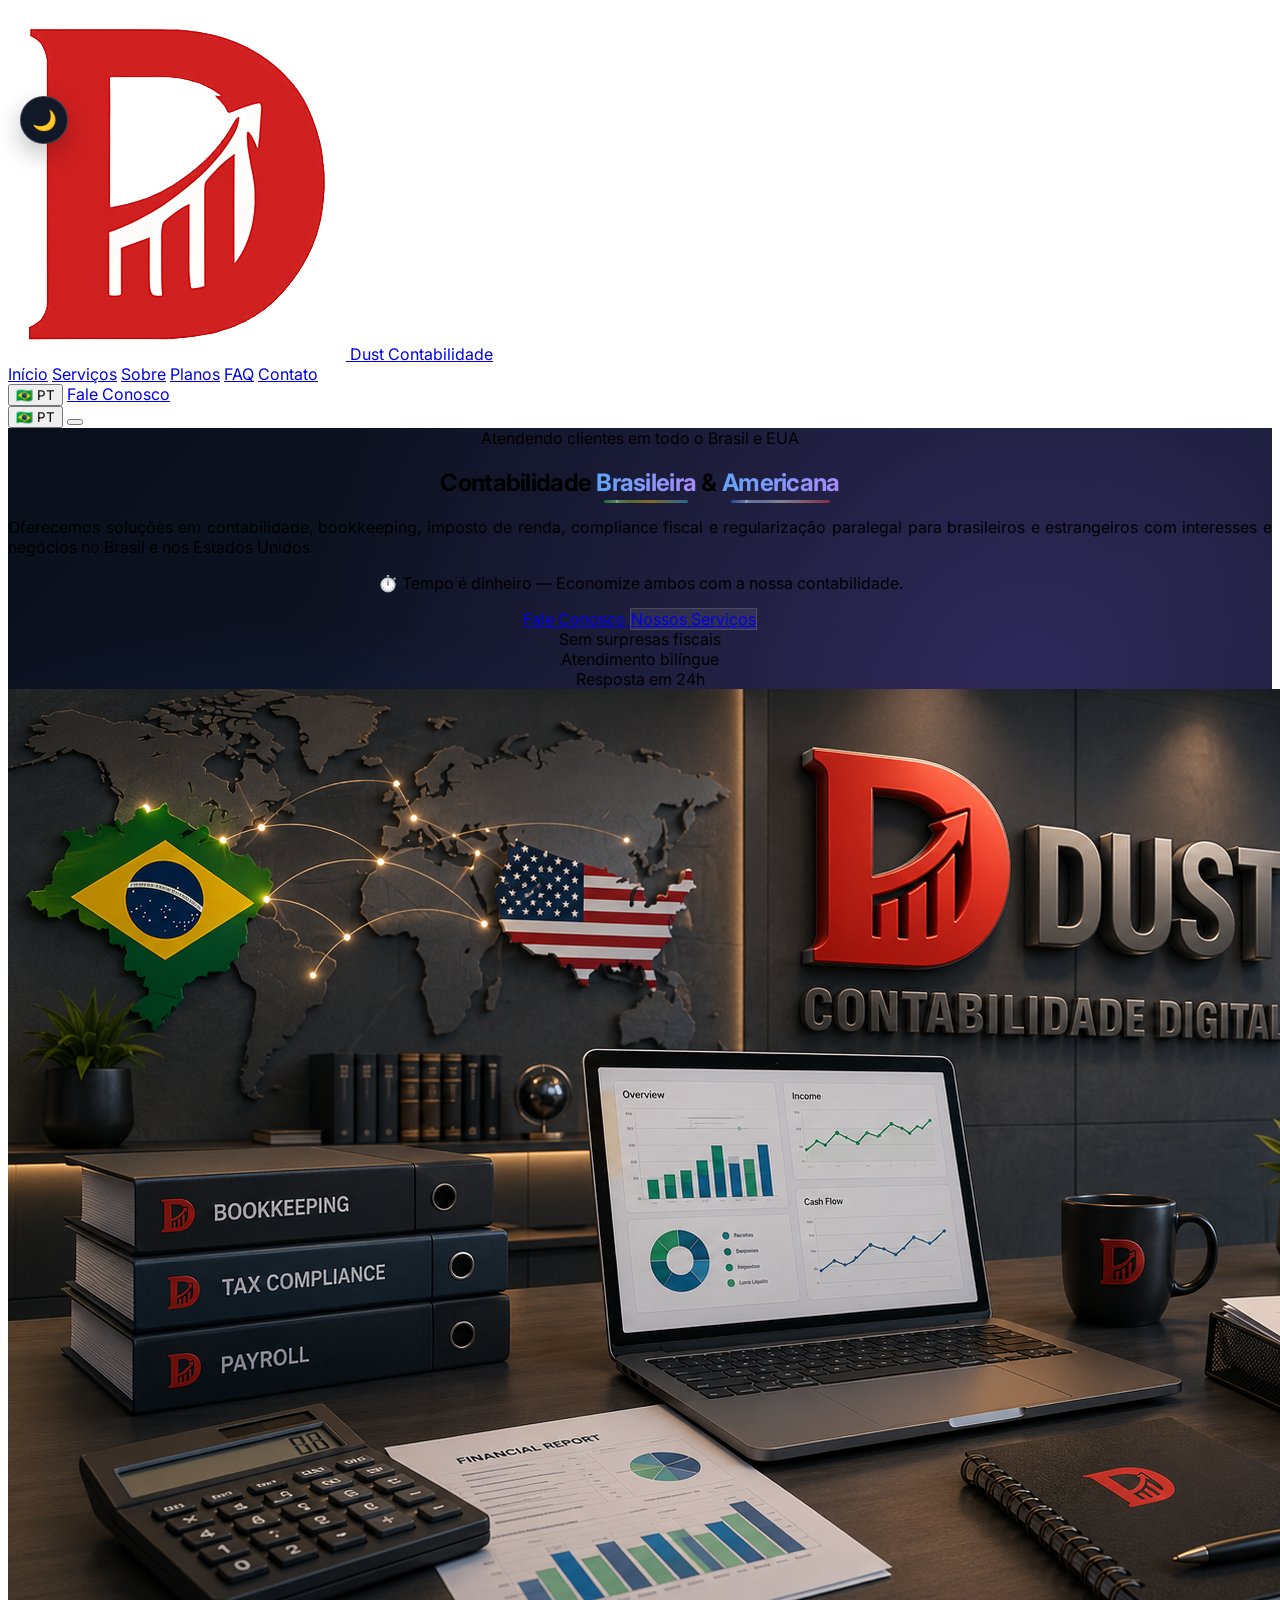
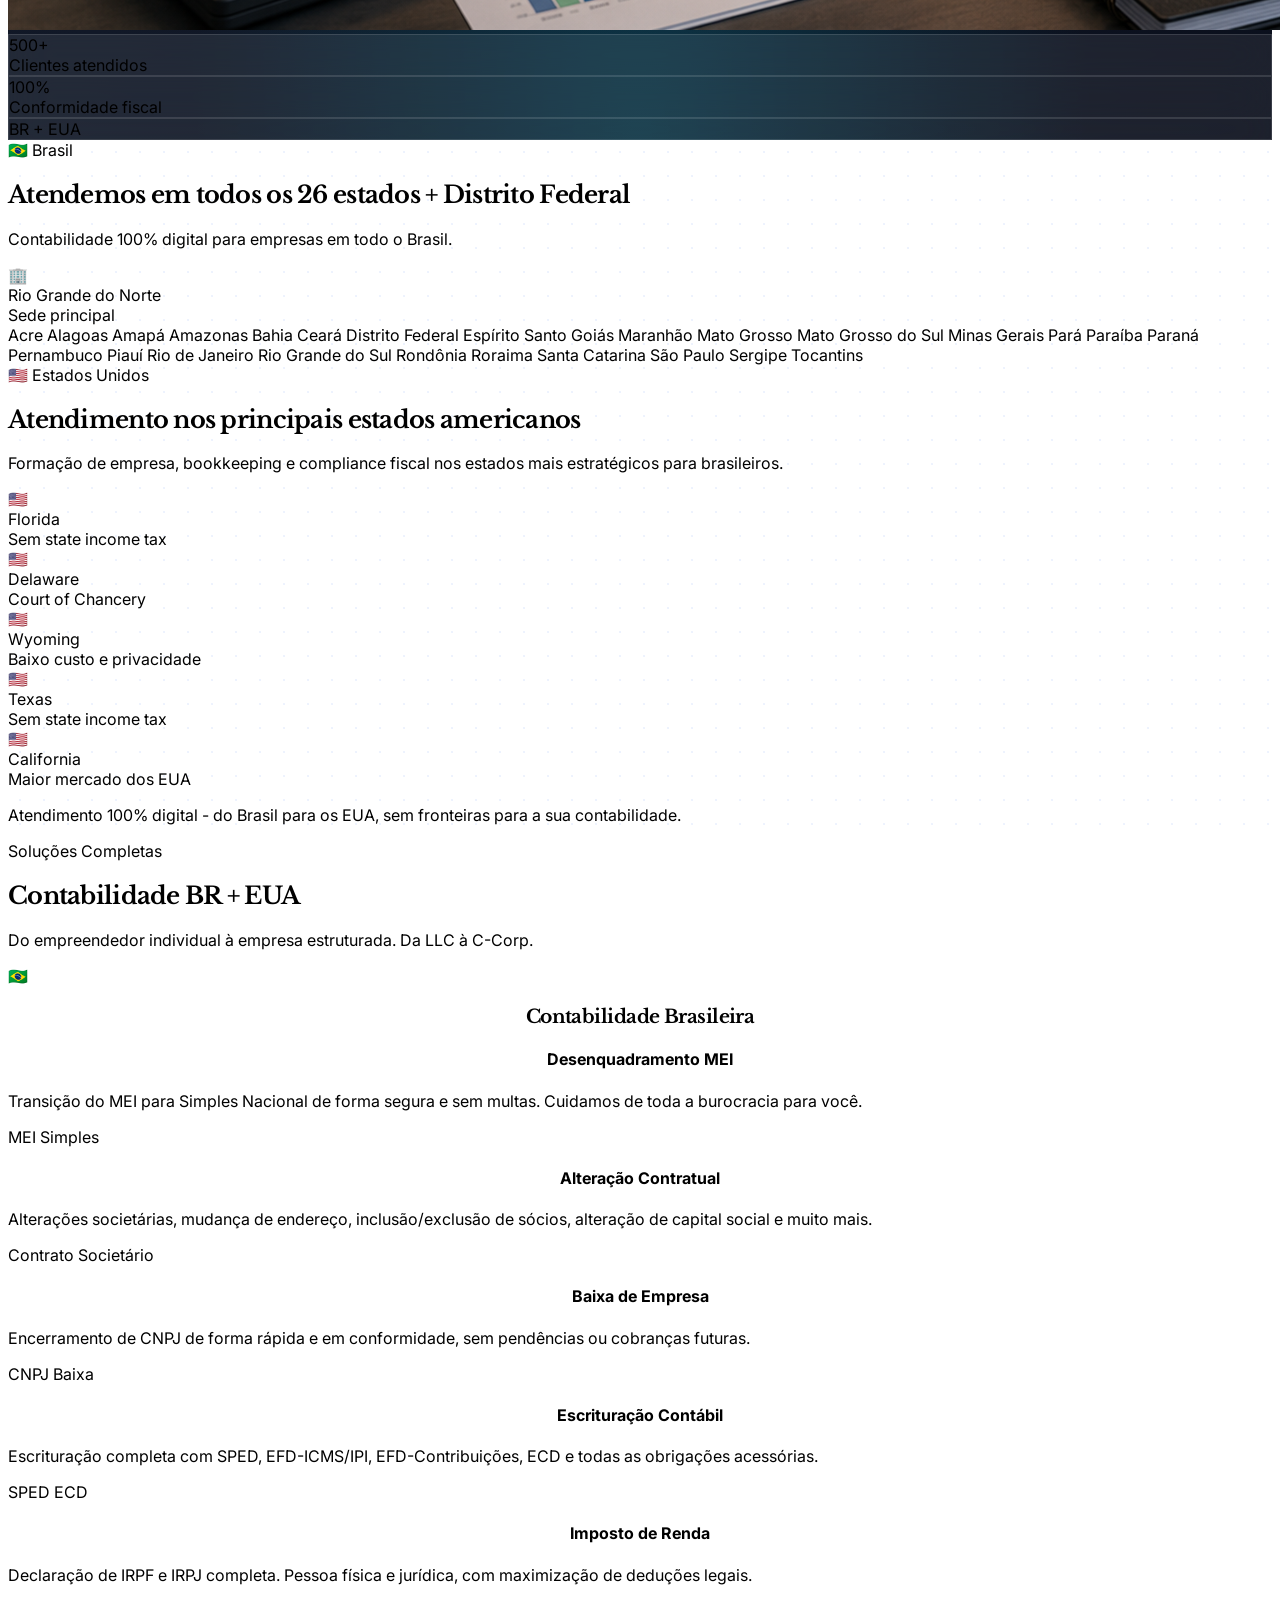
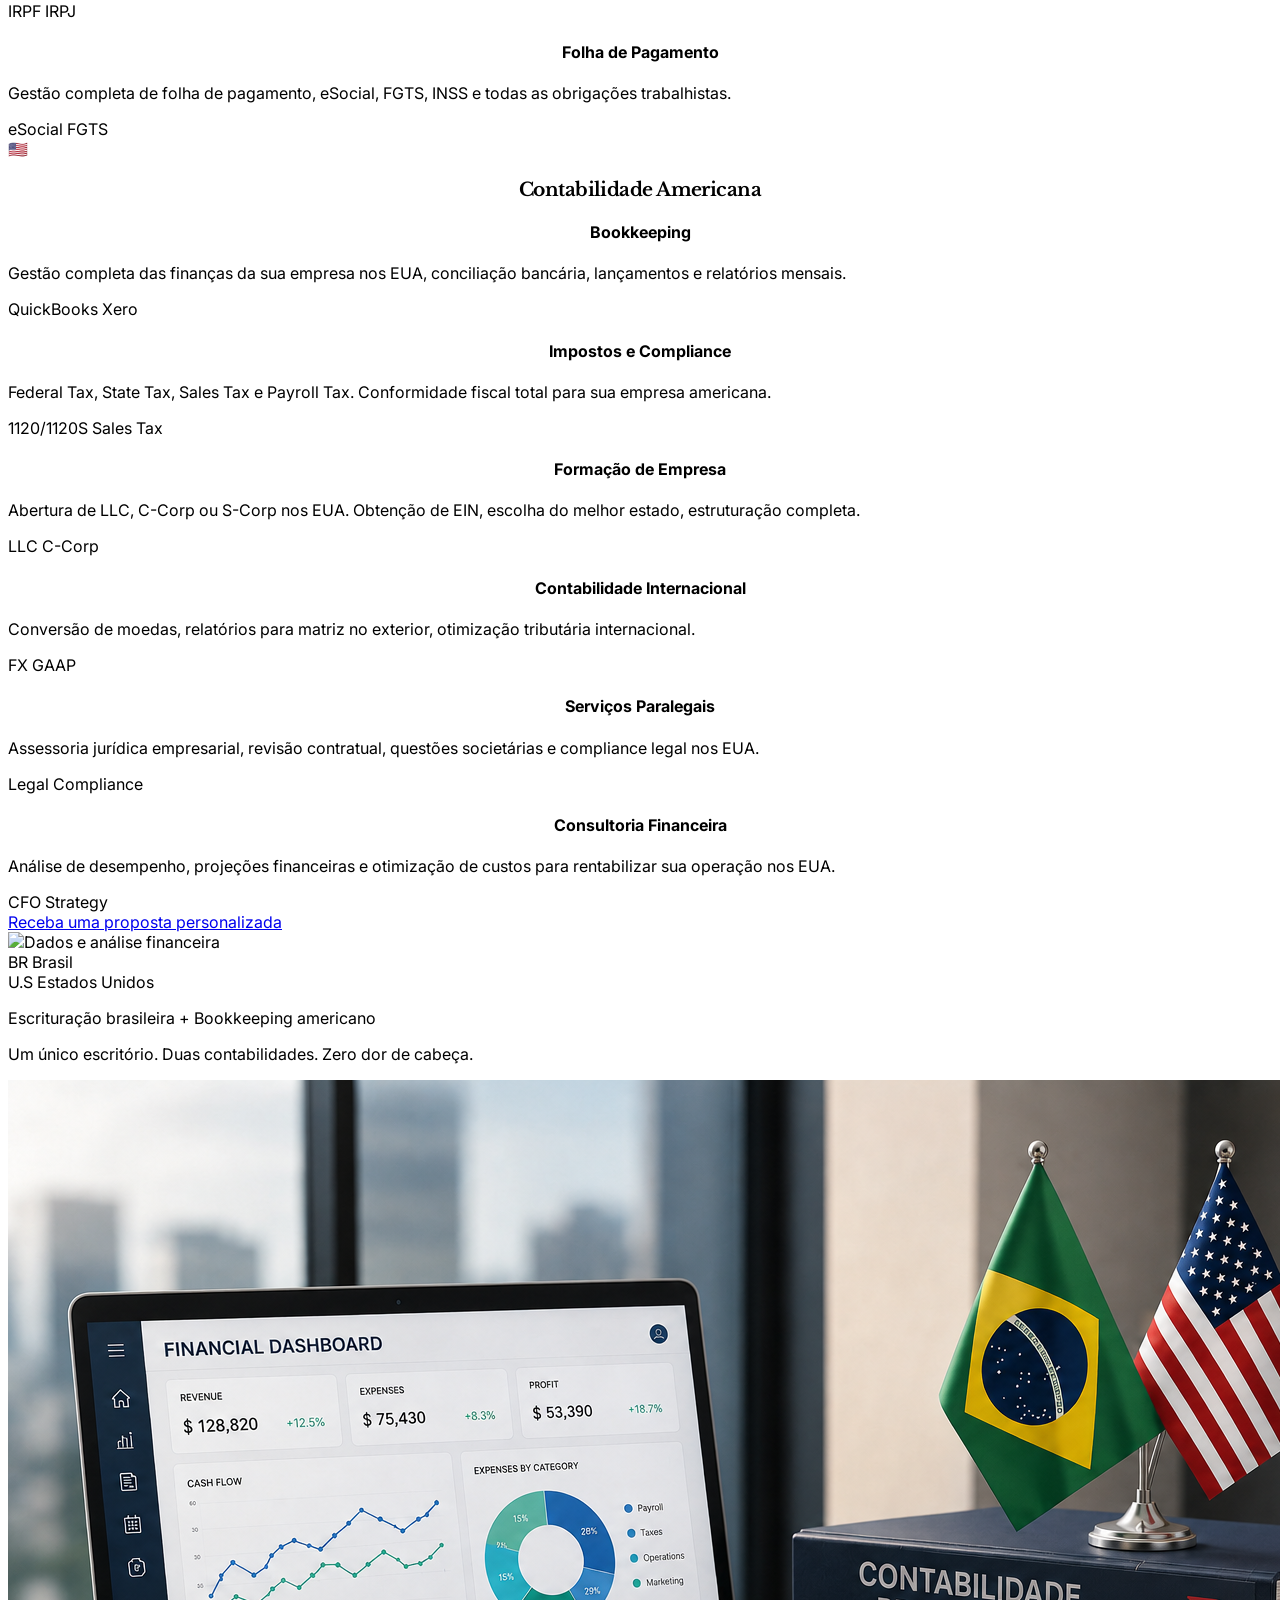
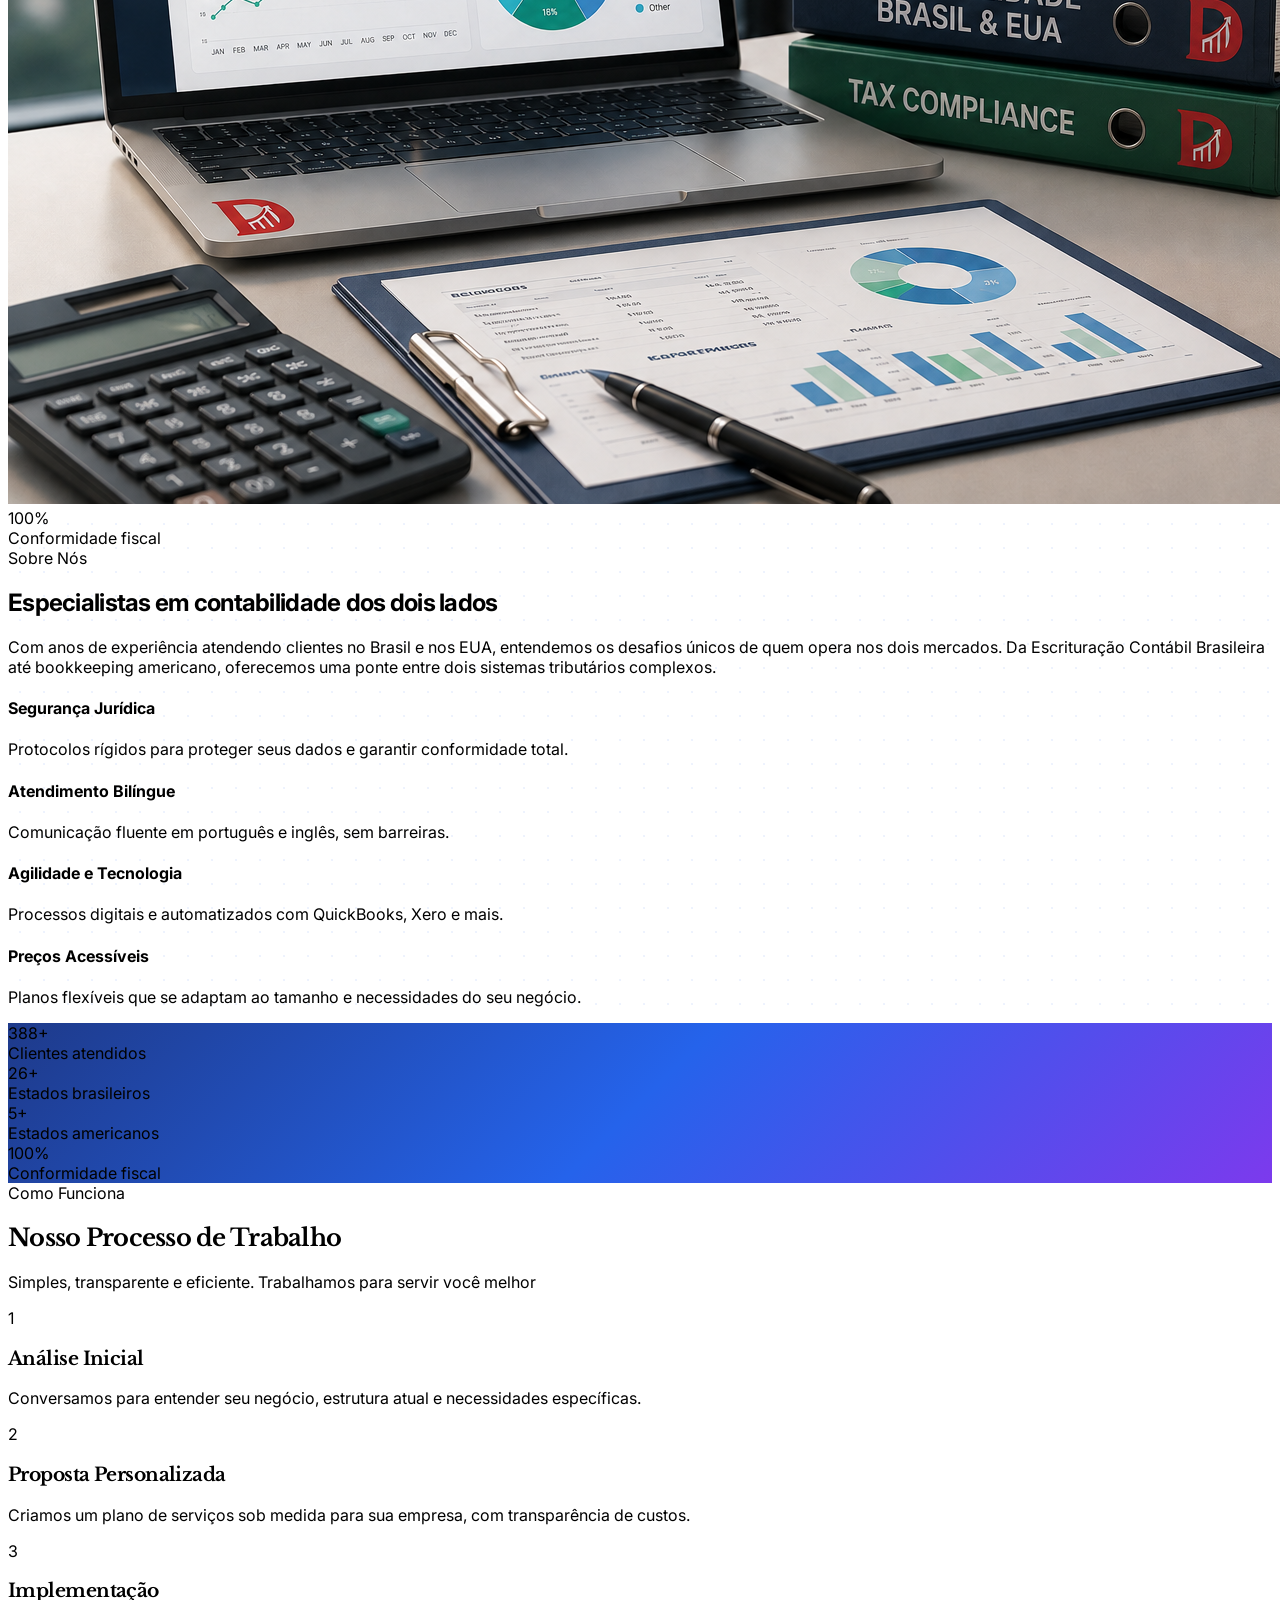
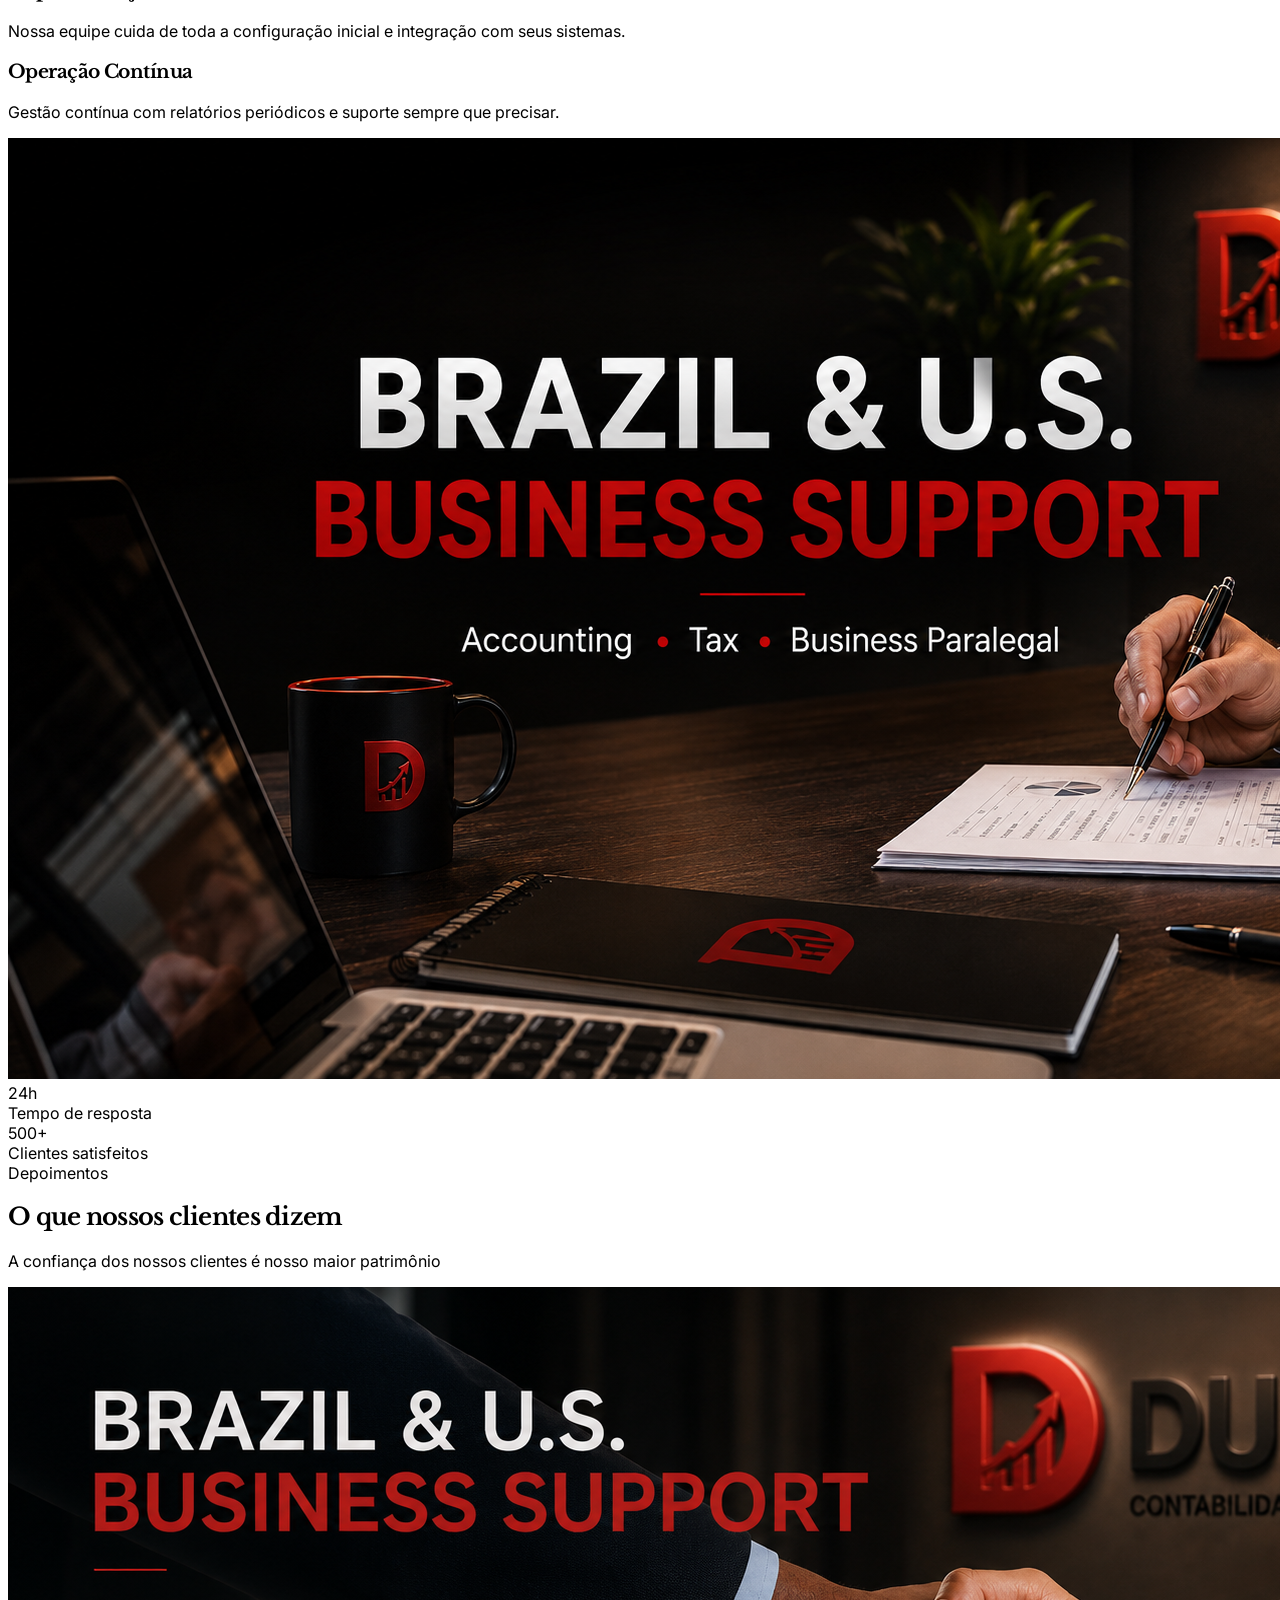
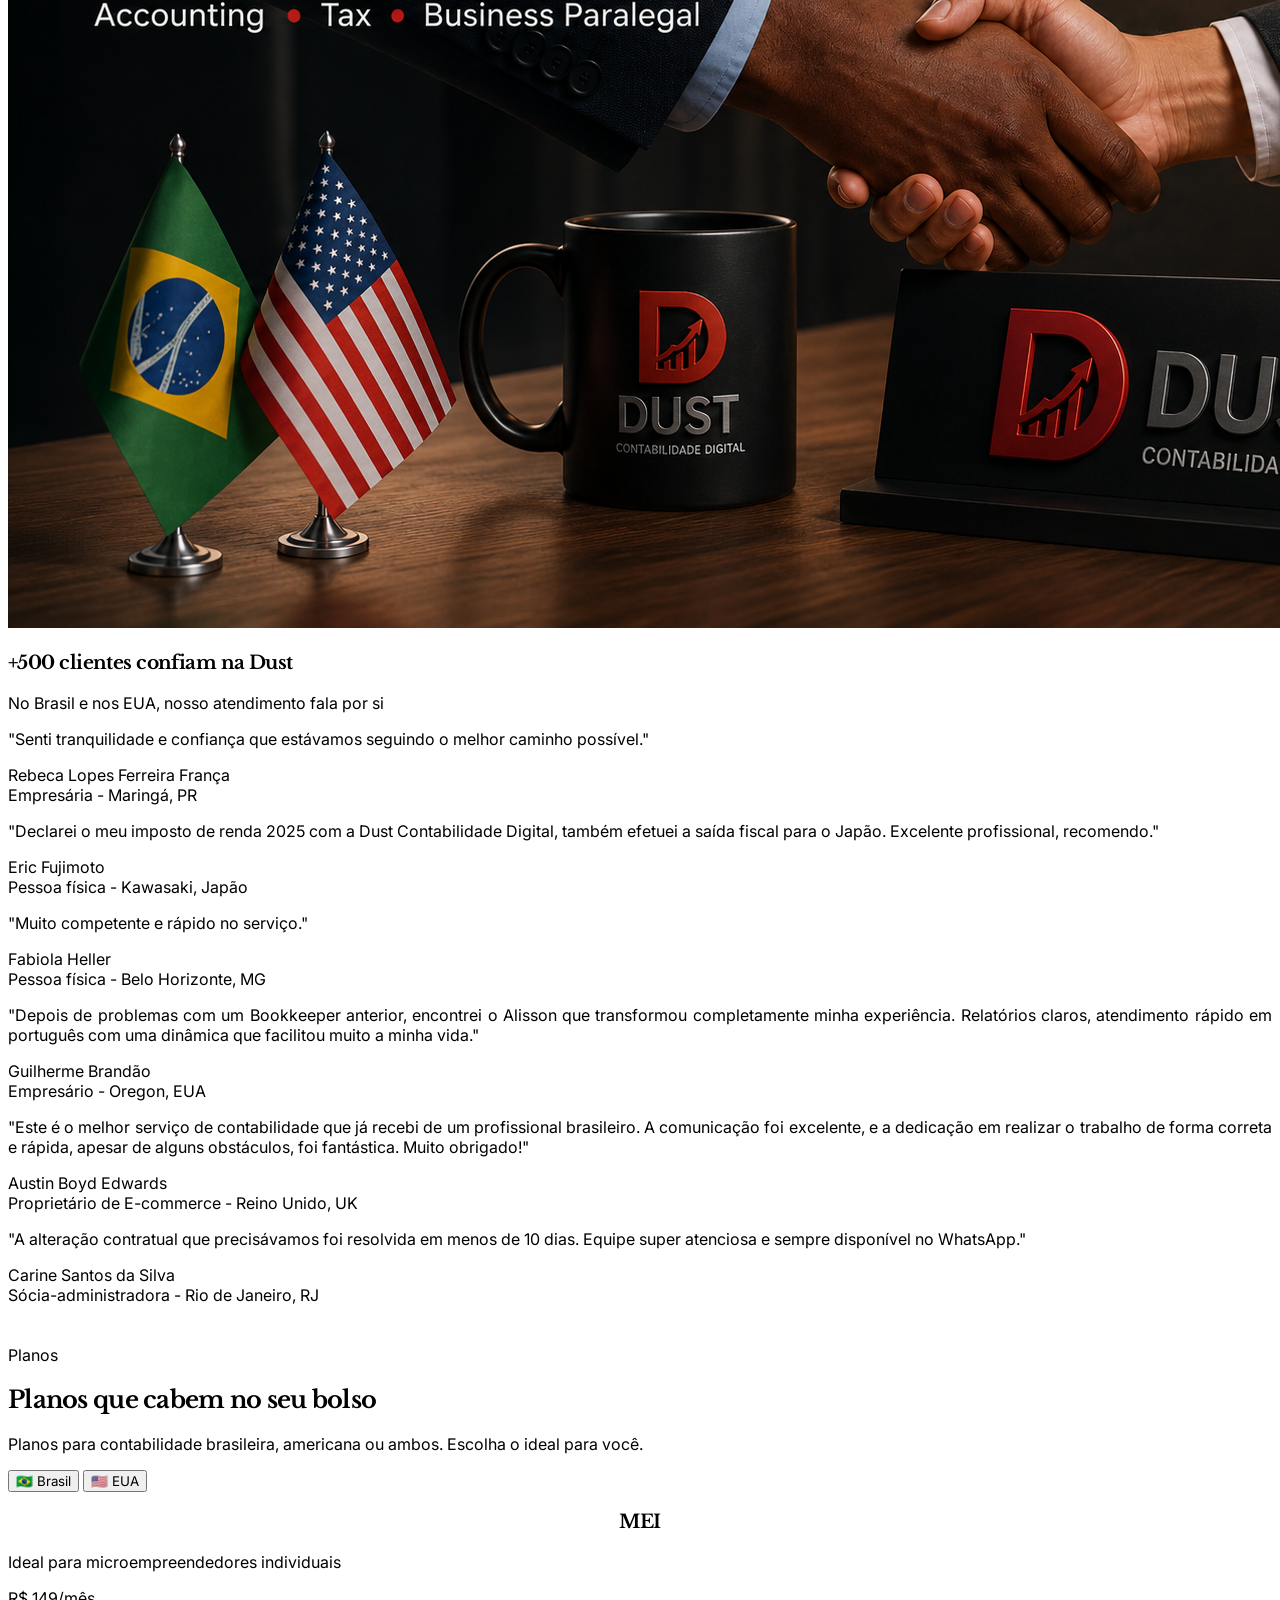
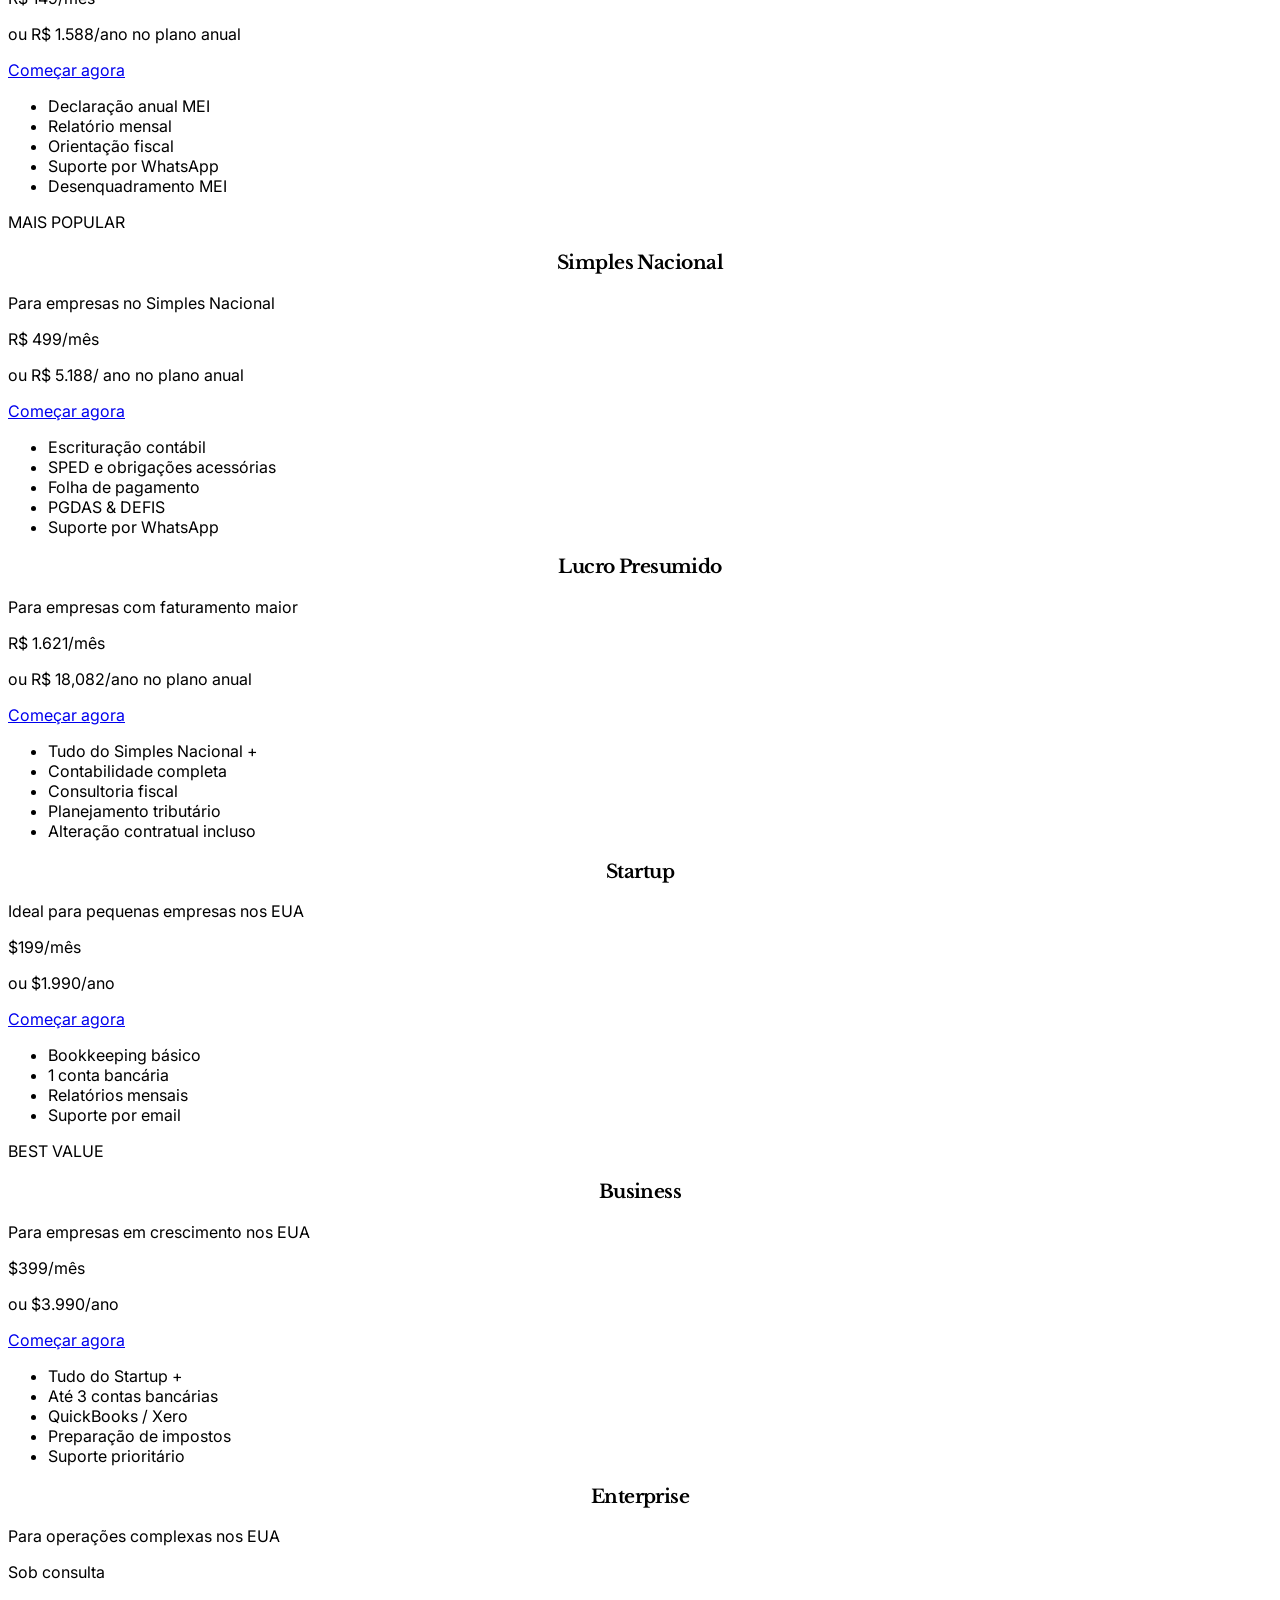
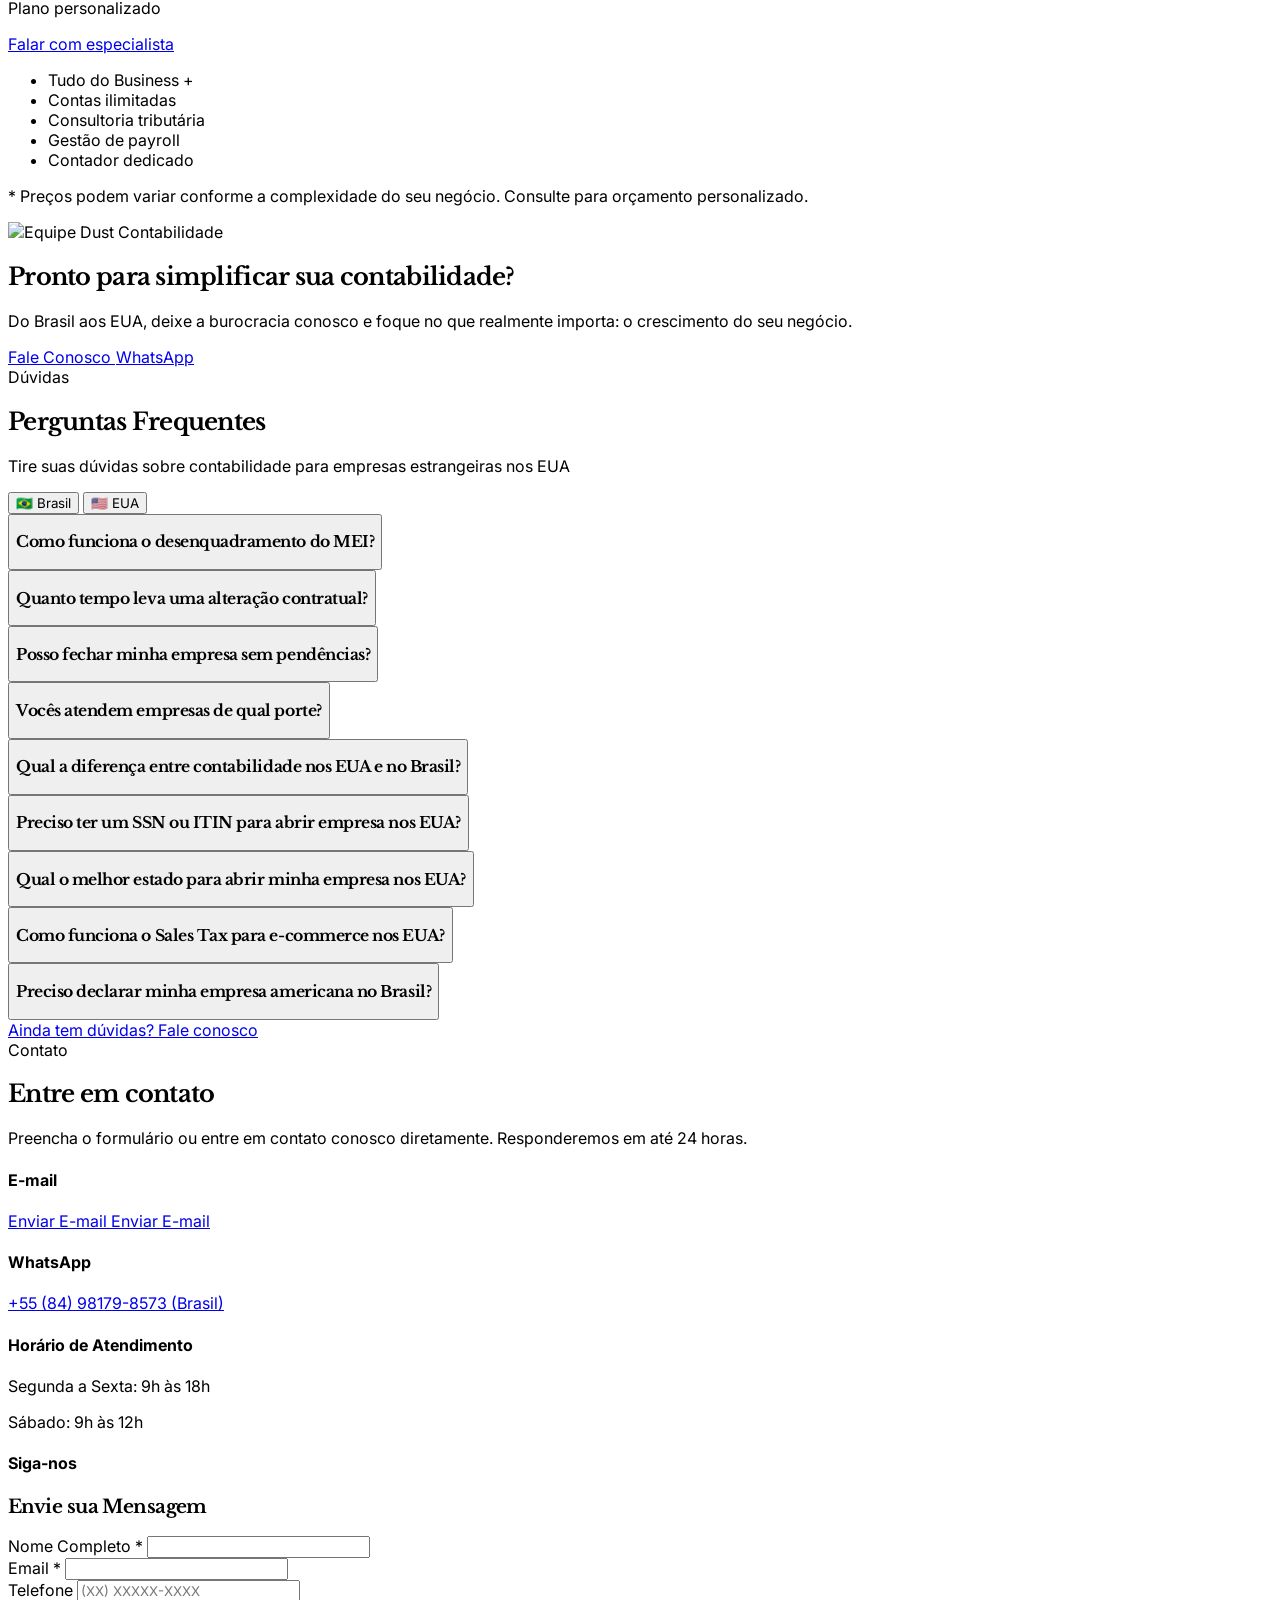
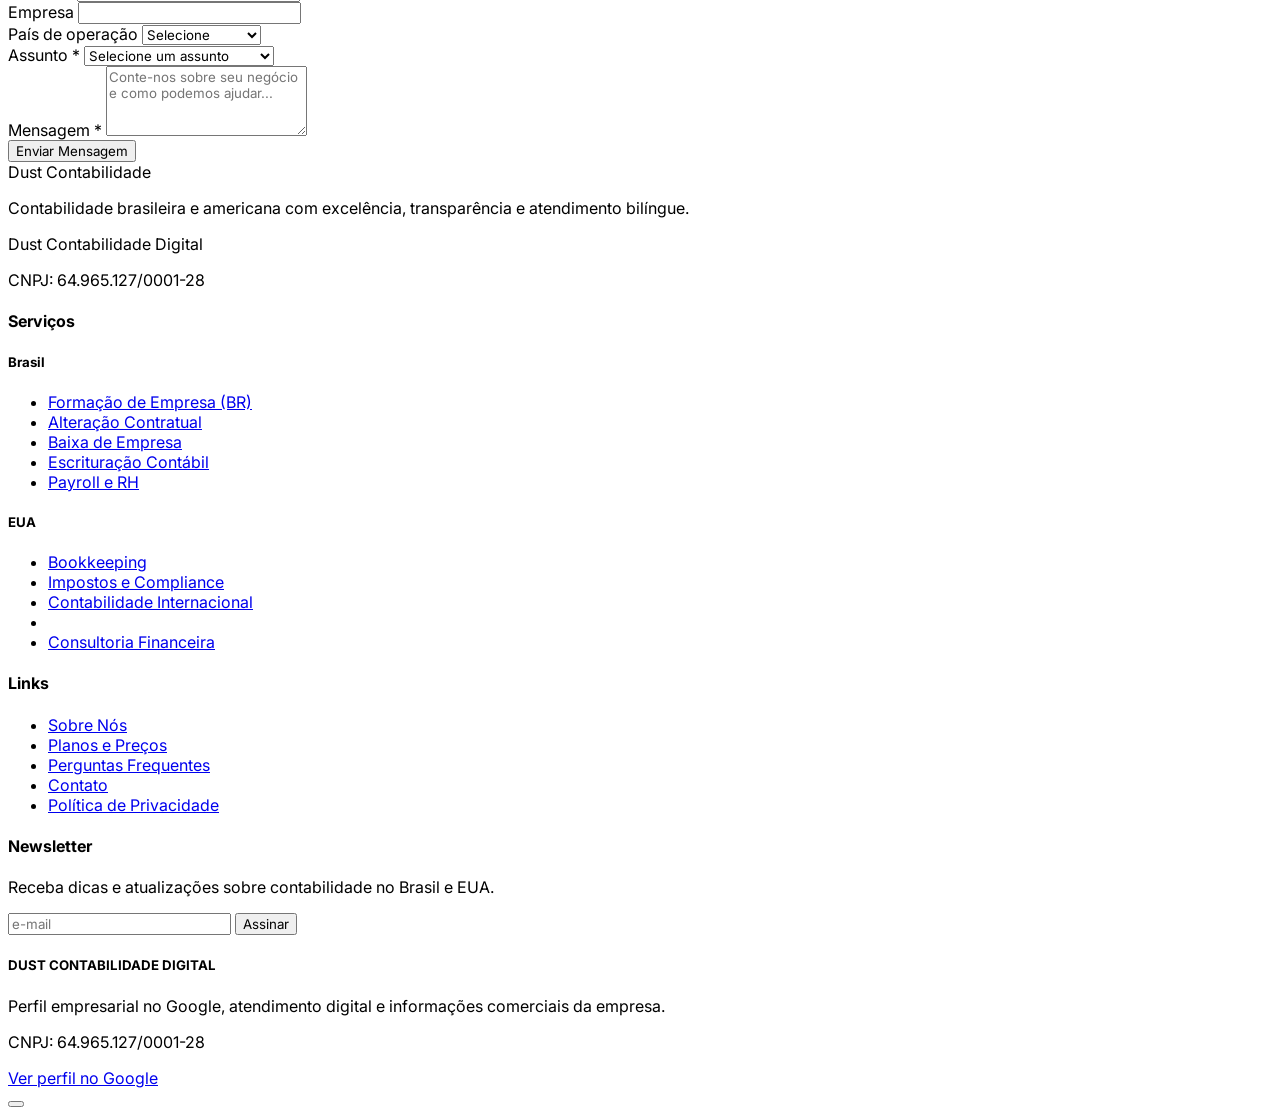
==== commit 4c9ce92c: "Update index.html" ====
--- a/index.html
+++ b/index.html
@@ -29,6 +29,15 @@
     <meta property="og:site_name" content="Dust Contabilidade Digital">
     <meta property="og:locale" content="pt_BR">
     <meta property="og:locale:alternate" content="en_US">
+
+    <!-- Open Graph / Facebook / WhatsApp / LinkedIn -->
+    <meta property="og:type" content="website">
+    <meta property="og:title" content="Contabilidade Brasil e EUA | Dust Contabilidade Digital">
+    <meta property="og:description" content="Contabilidade digital, bookkeeping, imposto de renda, compliance fiscal e regularização paralegal para clientes no Brasil e nos Estados Unidos.">
+    <meta property="og:url" content="https://www.dustcontabilidadedigital.com.br/">
+    <meta property="og:site_name" content="Dust Contabilidade Digital">
+    <meta property="og:image" content="https://www.dustcontabilidadedigital.com.br/images/1.png">
+
 
     <!-- Twitter / X -->
     <meta name="twitter:card" content="summary_large_image">
@@ -1255,7 +1264,7 @@
                     <div class="w-10 h-10 rounded-full bg-blue-100 flex items-center justify-center">
                         <span class="text-lg">🇺🇸</span>
                     </div>
-                <h3 class="text-xl font-bold text-gray-900" data-i18n="us_services_heading">Contabilidade Americana (US Bookkeeping)</h3>
+                <h3 class="text-xl font-bold text-gray-900" data-i18n="us_services_heading">Contabilidade Americana</h3>
                 </div>
                 
                 <div class="grid md:grid-cols-2 lg:grid-cols-3 gap-6">
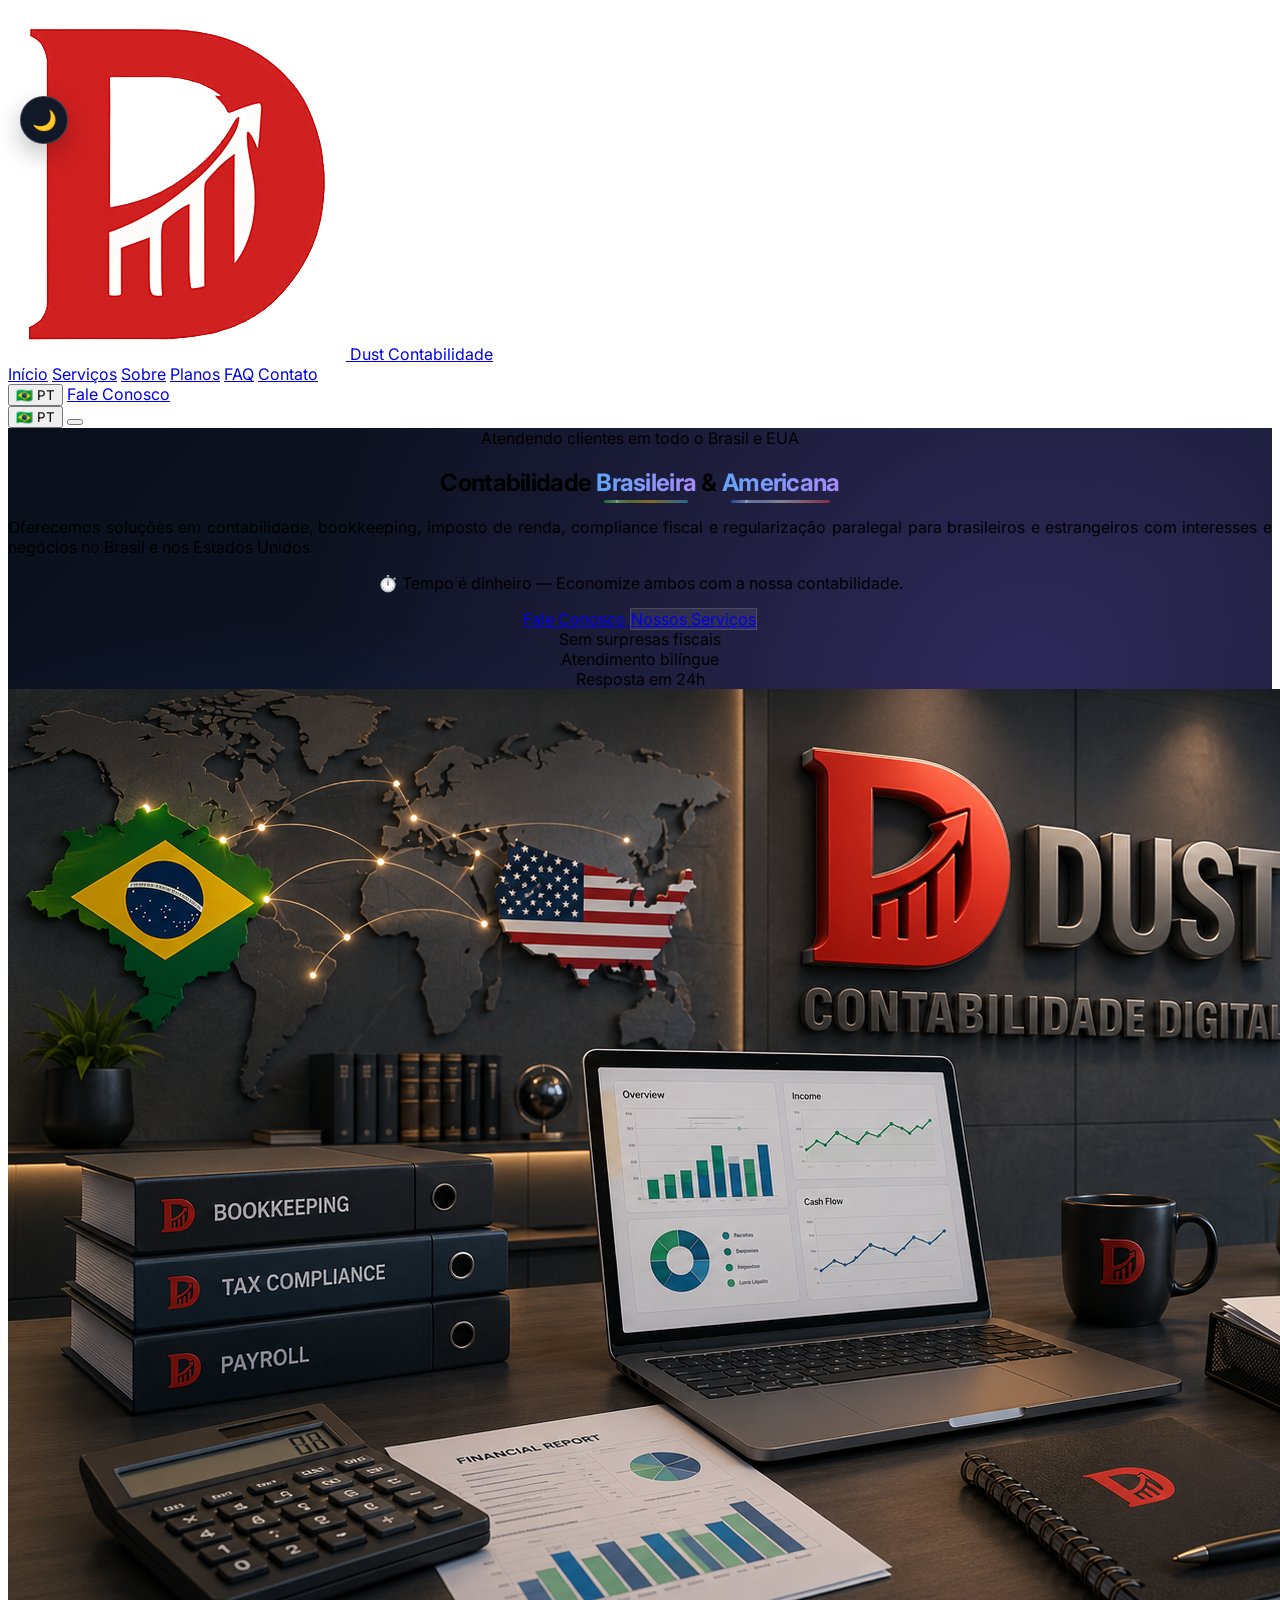
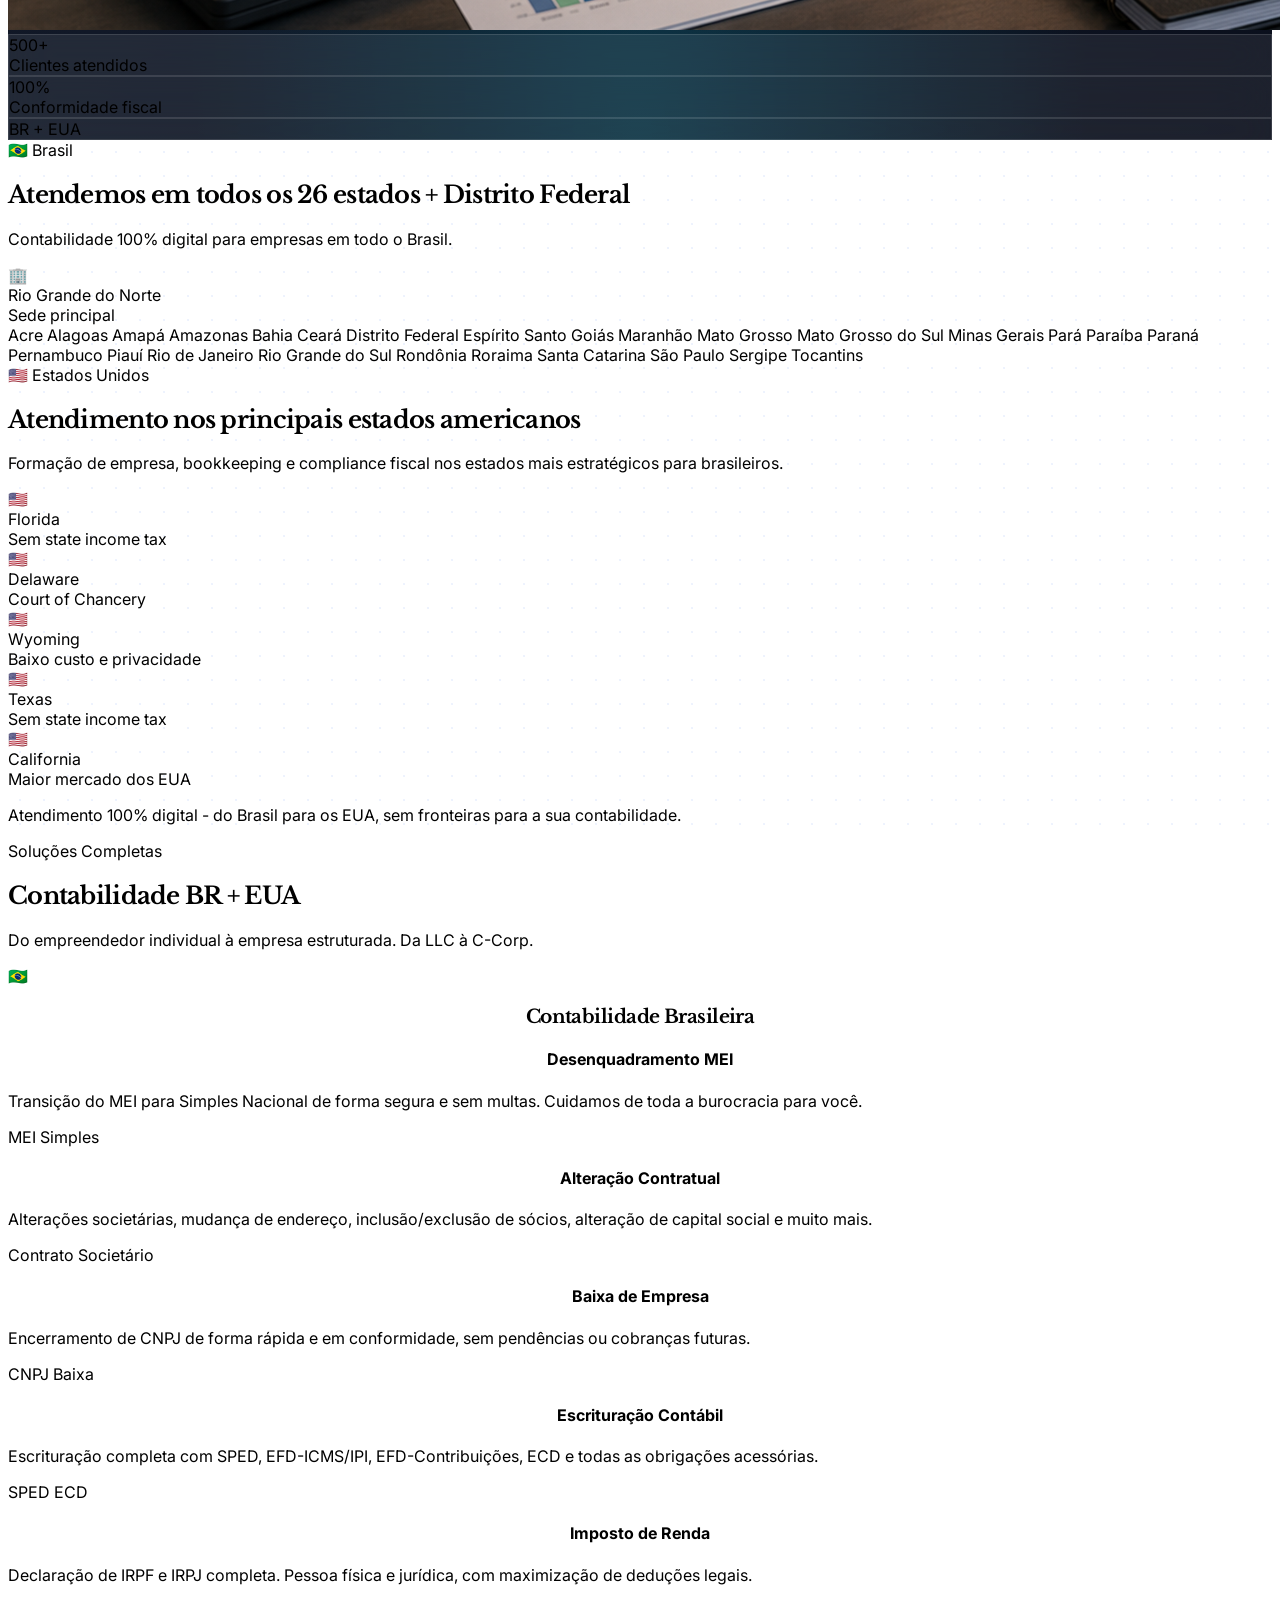
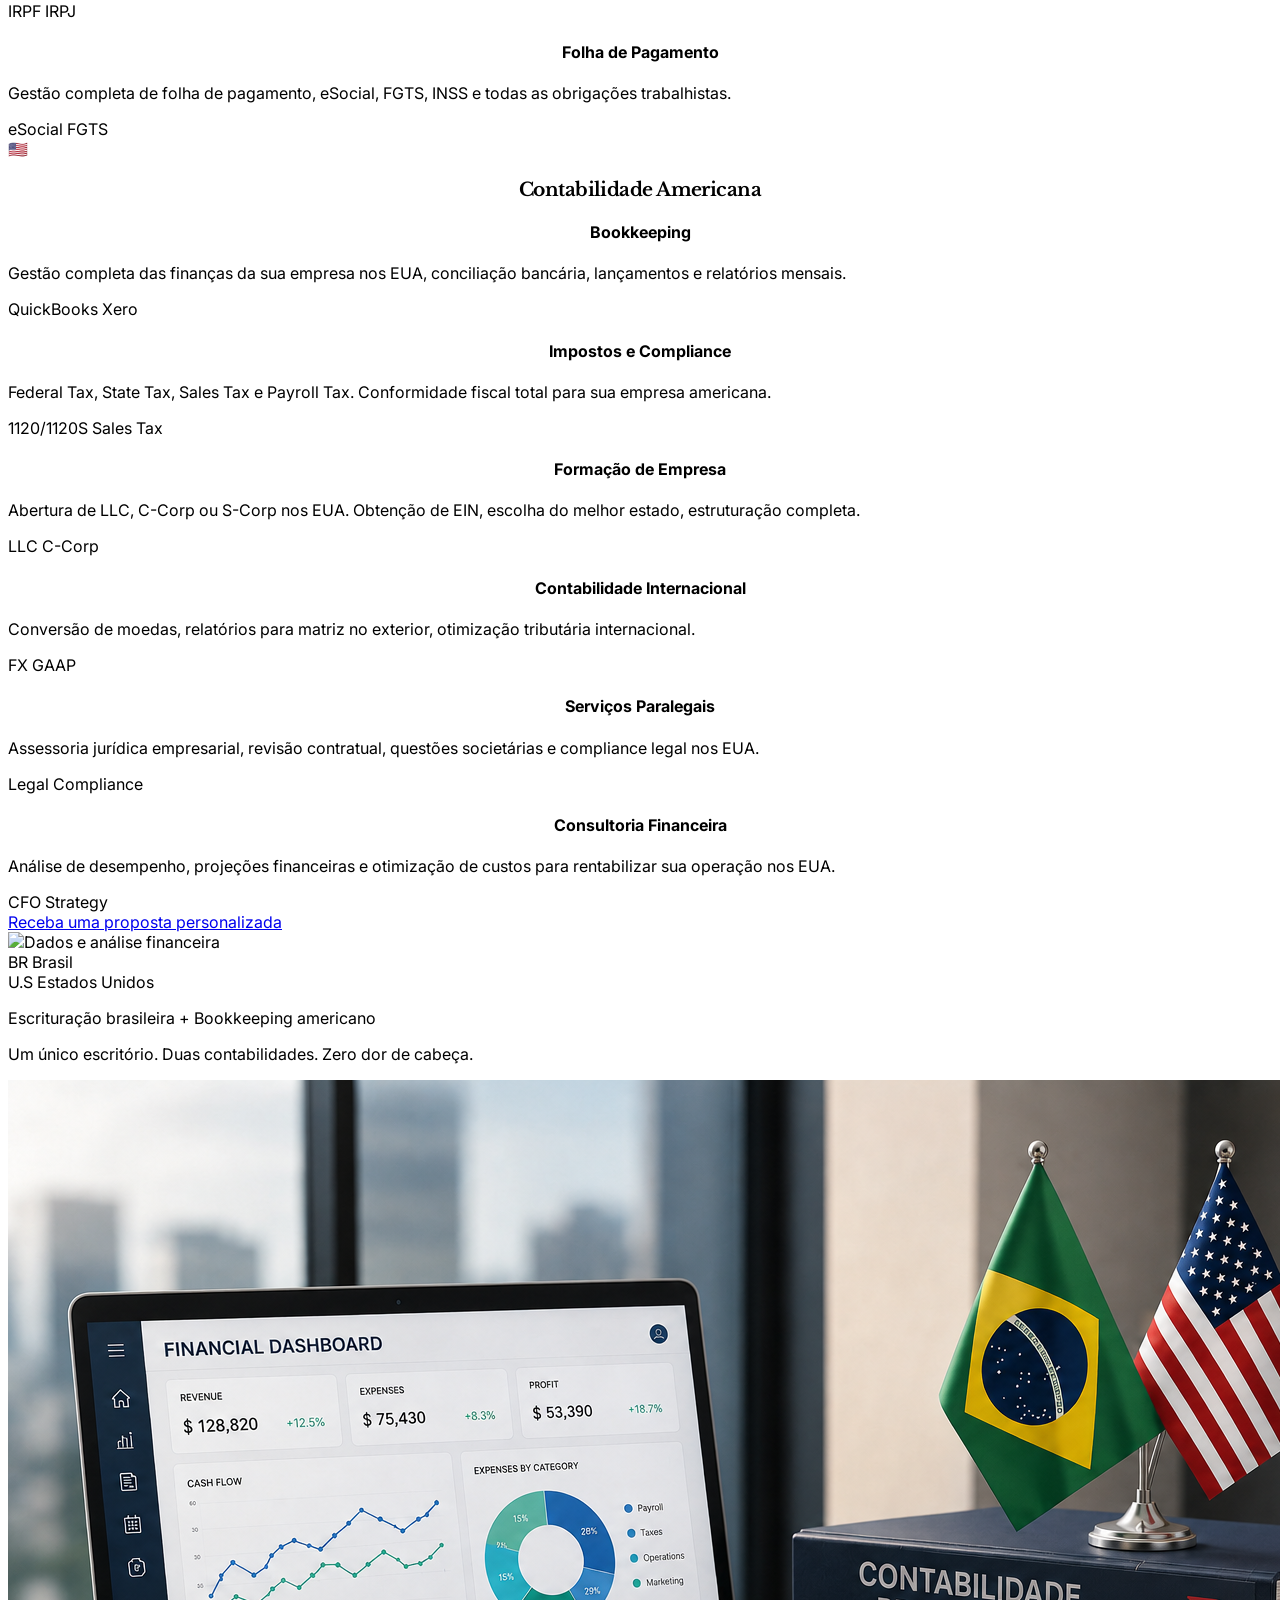
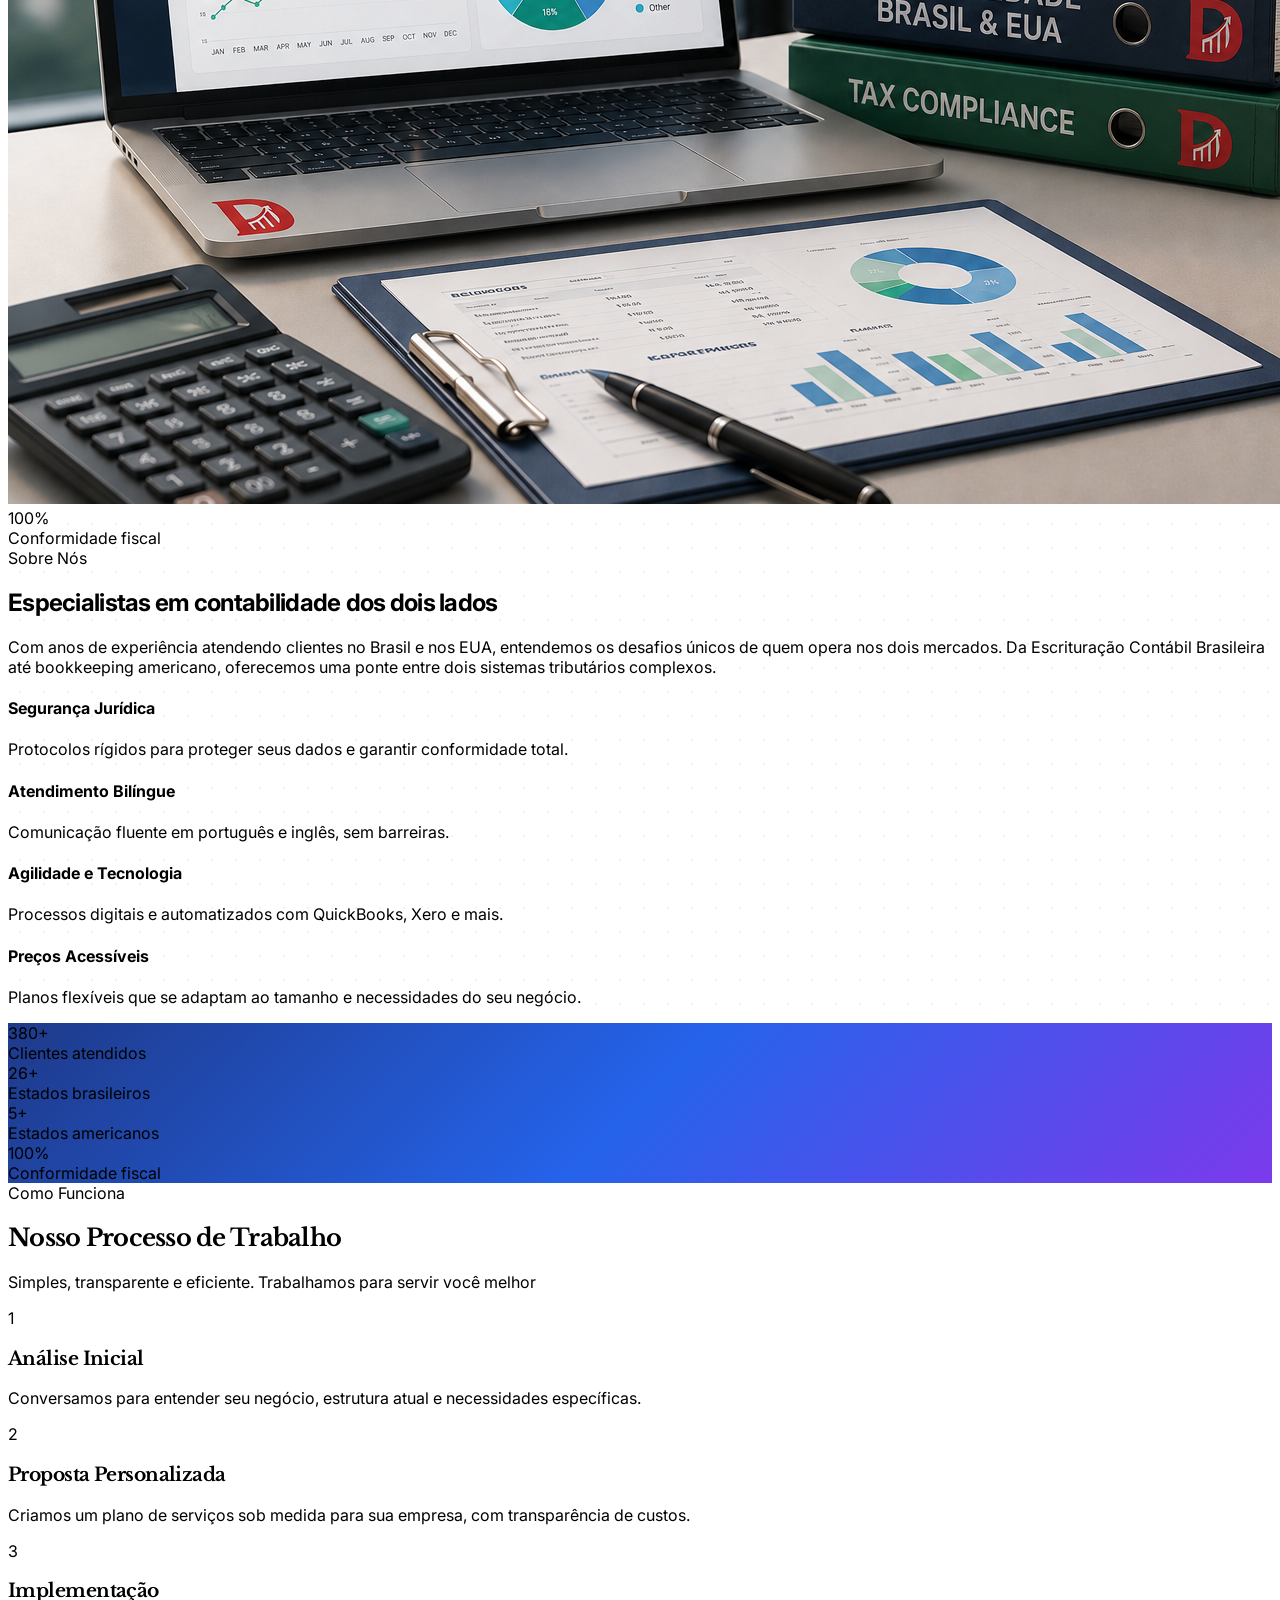
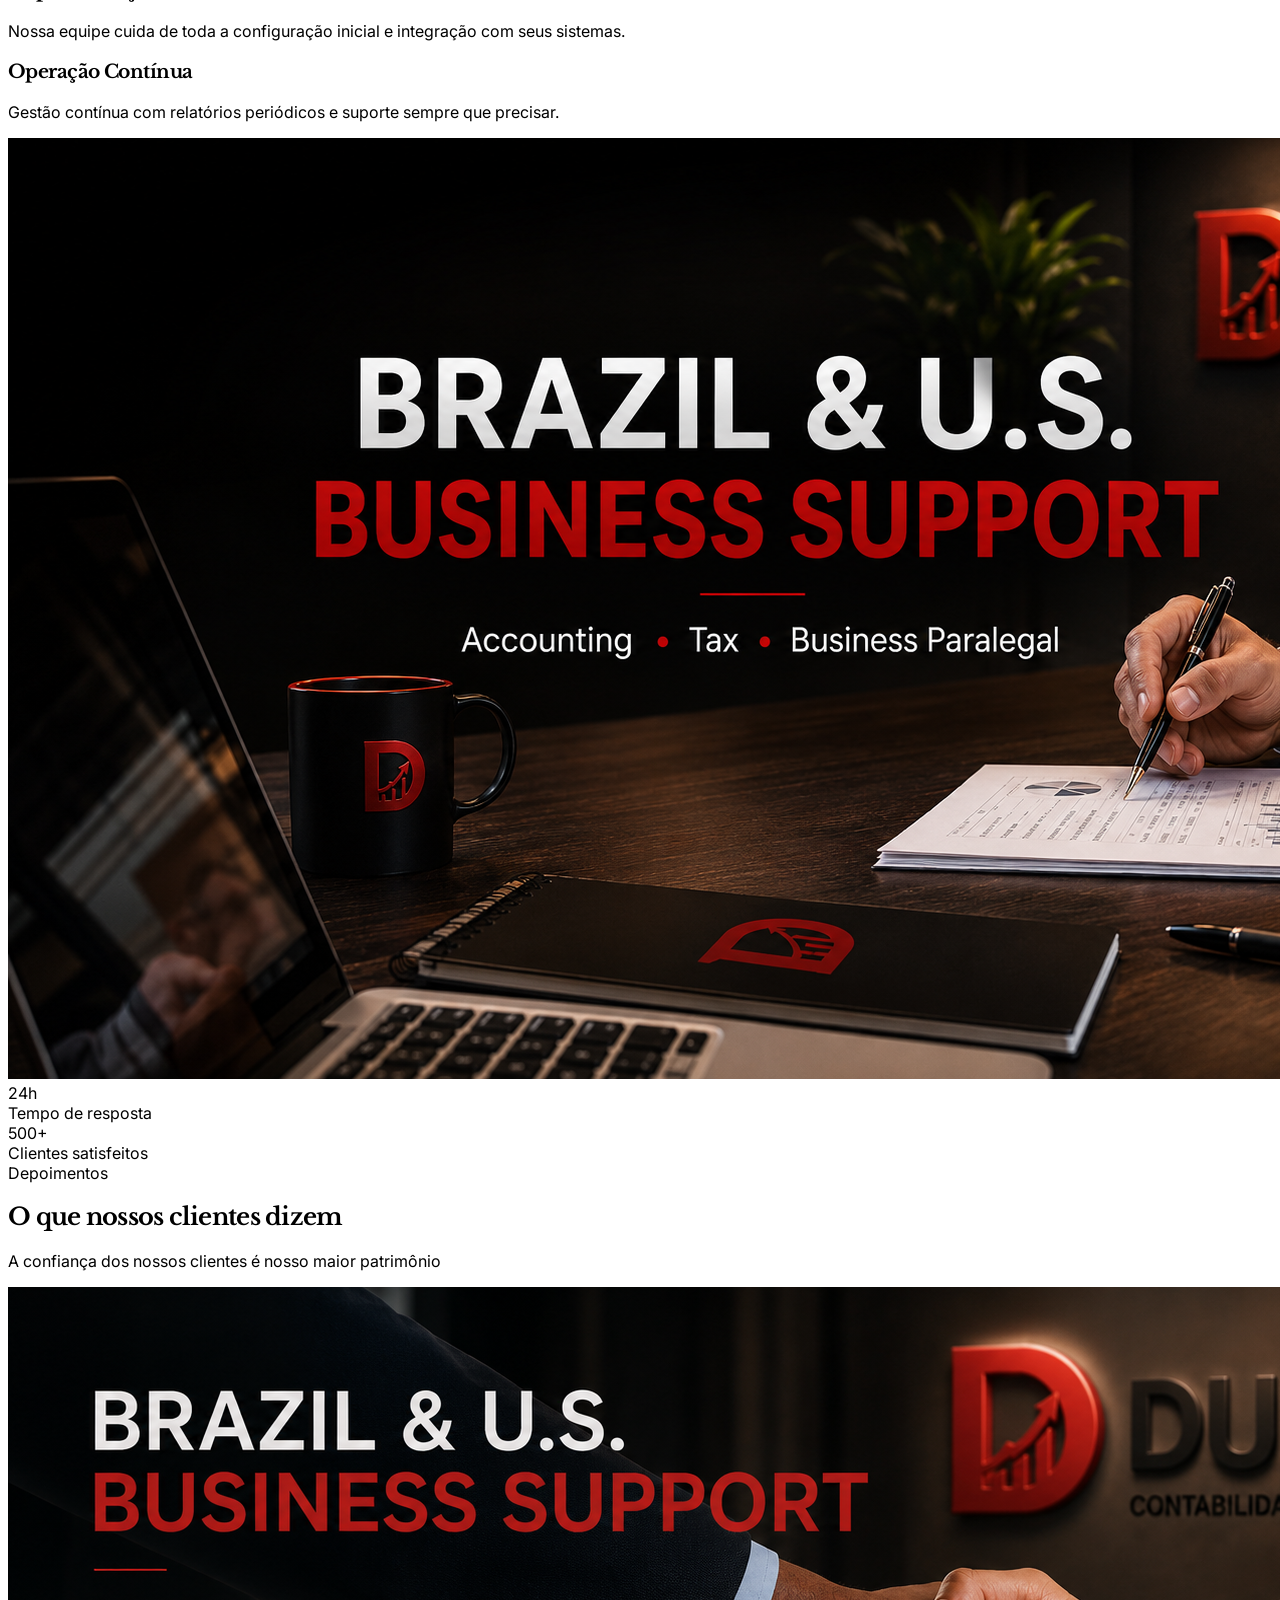
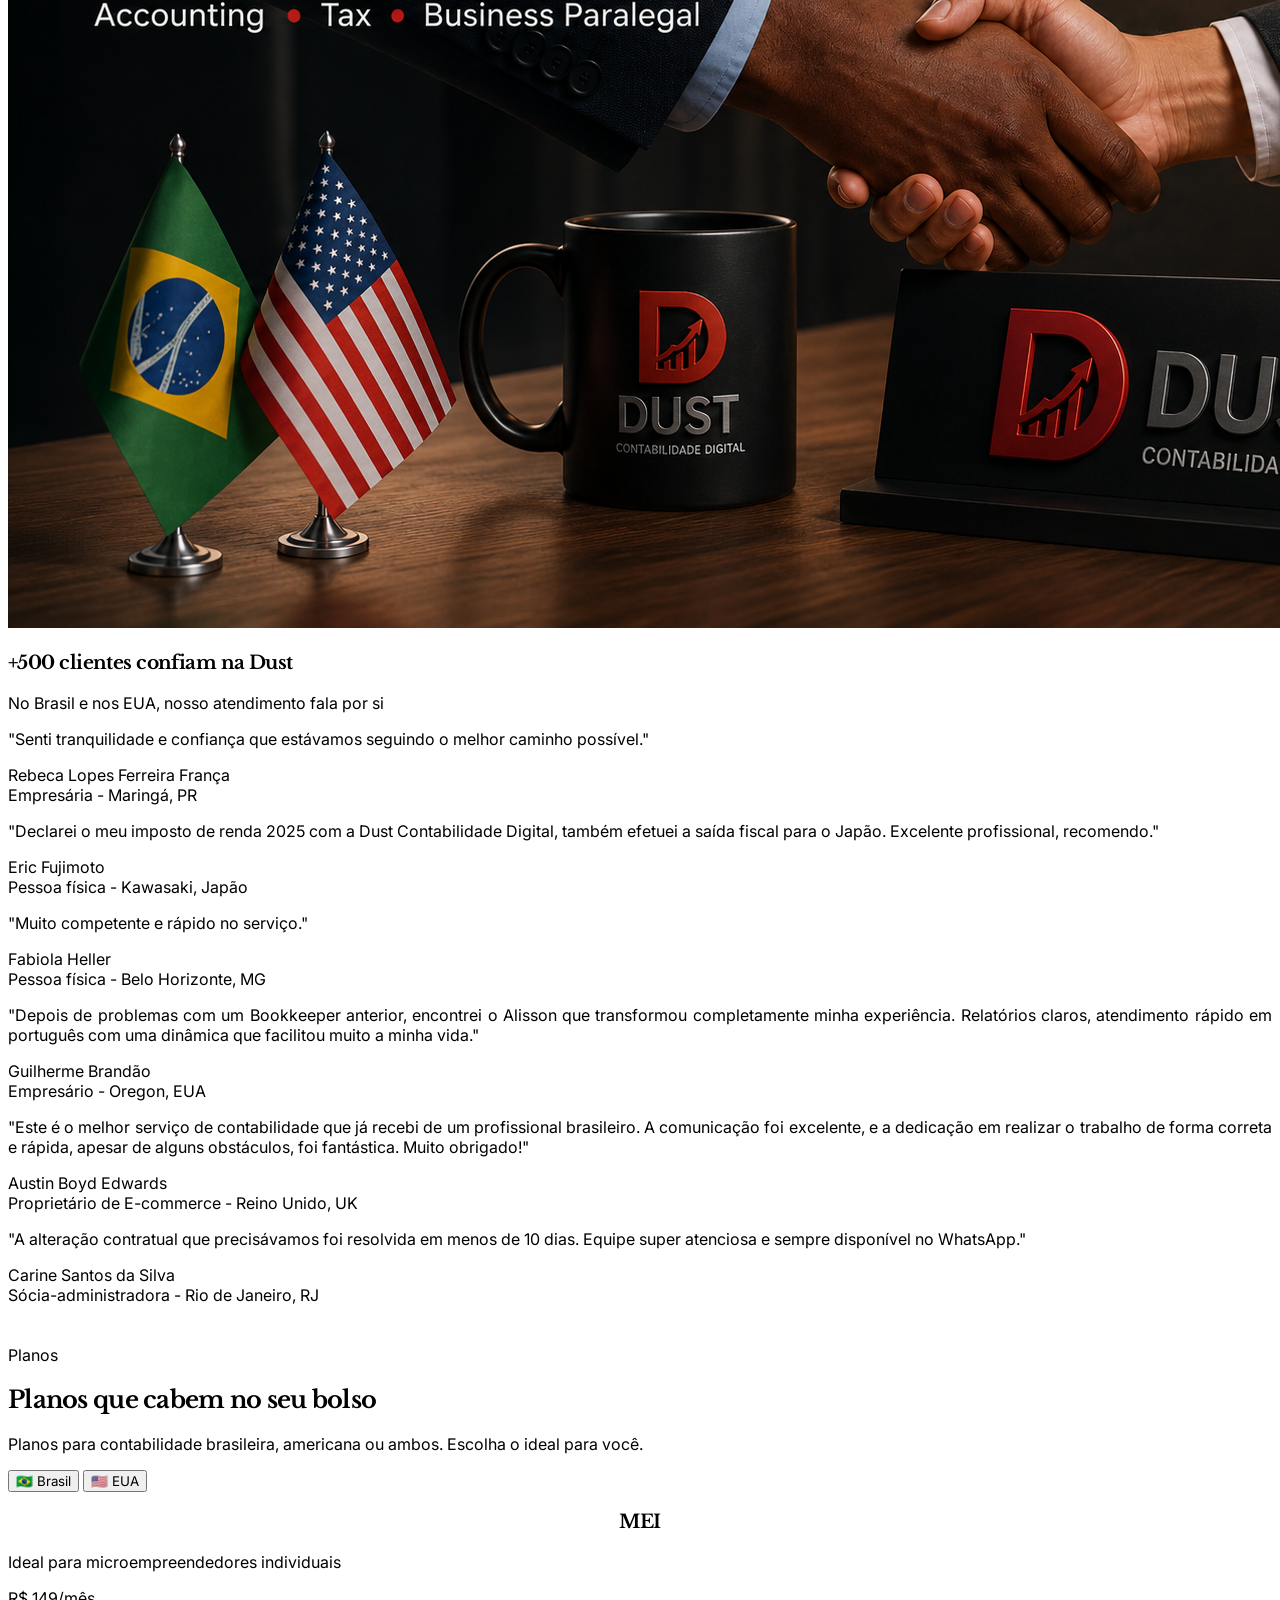
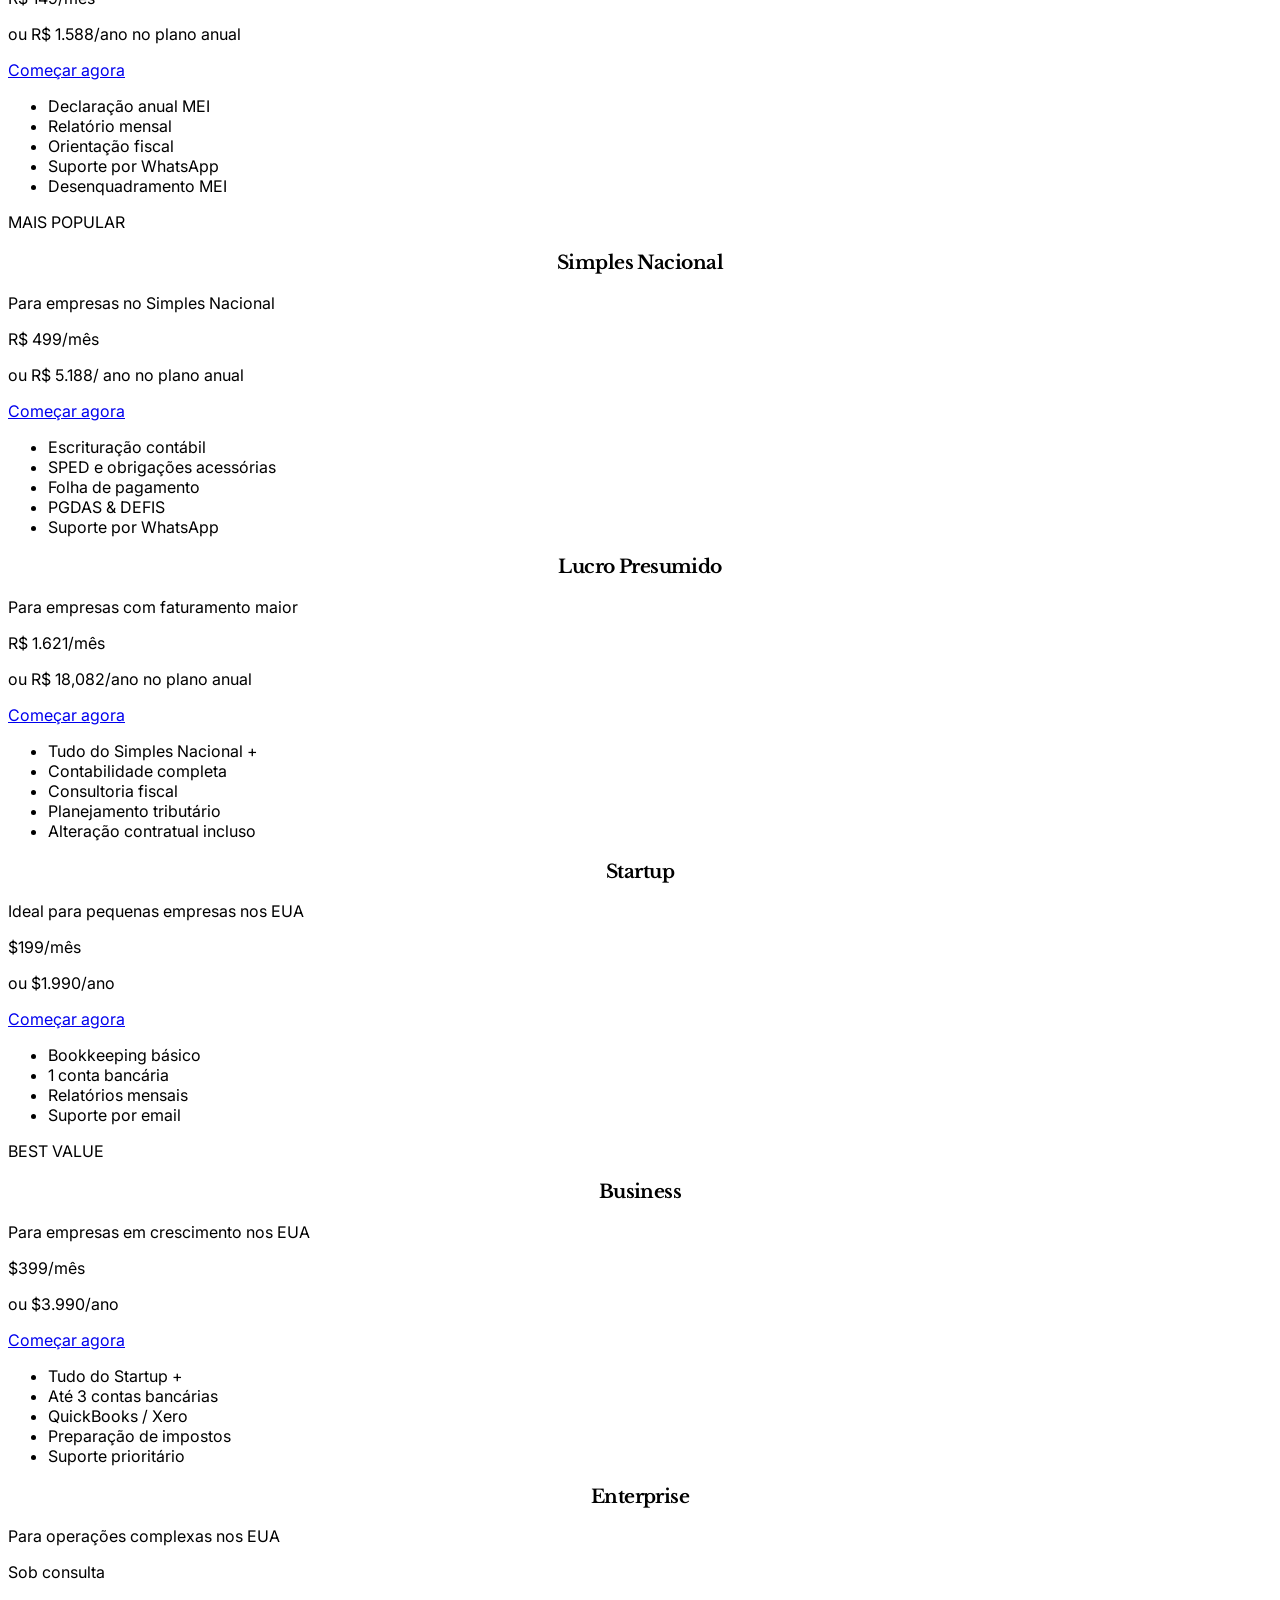
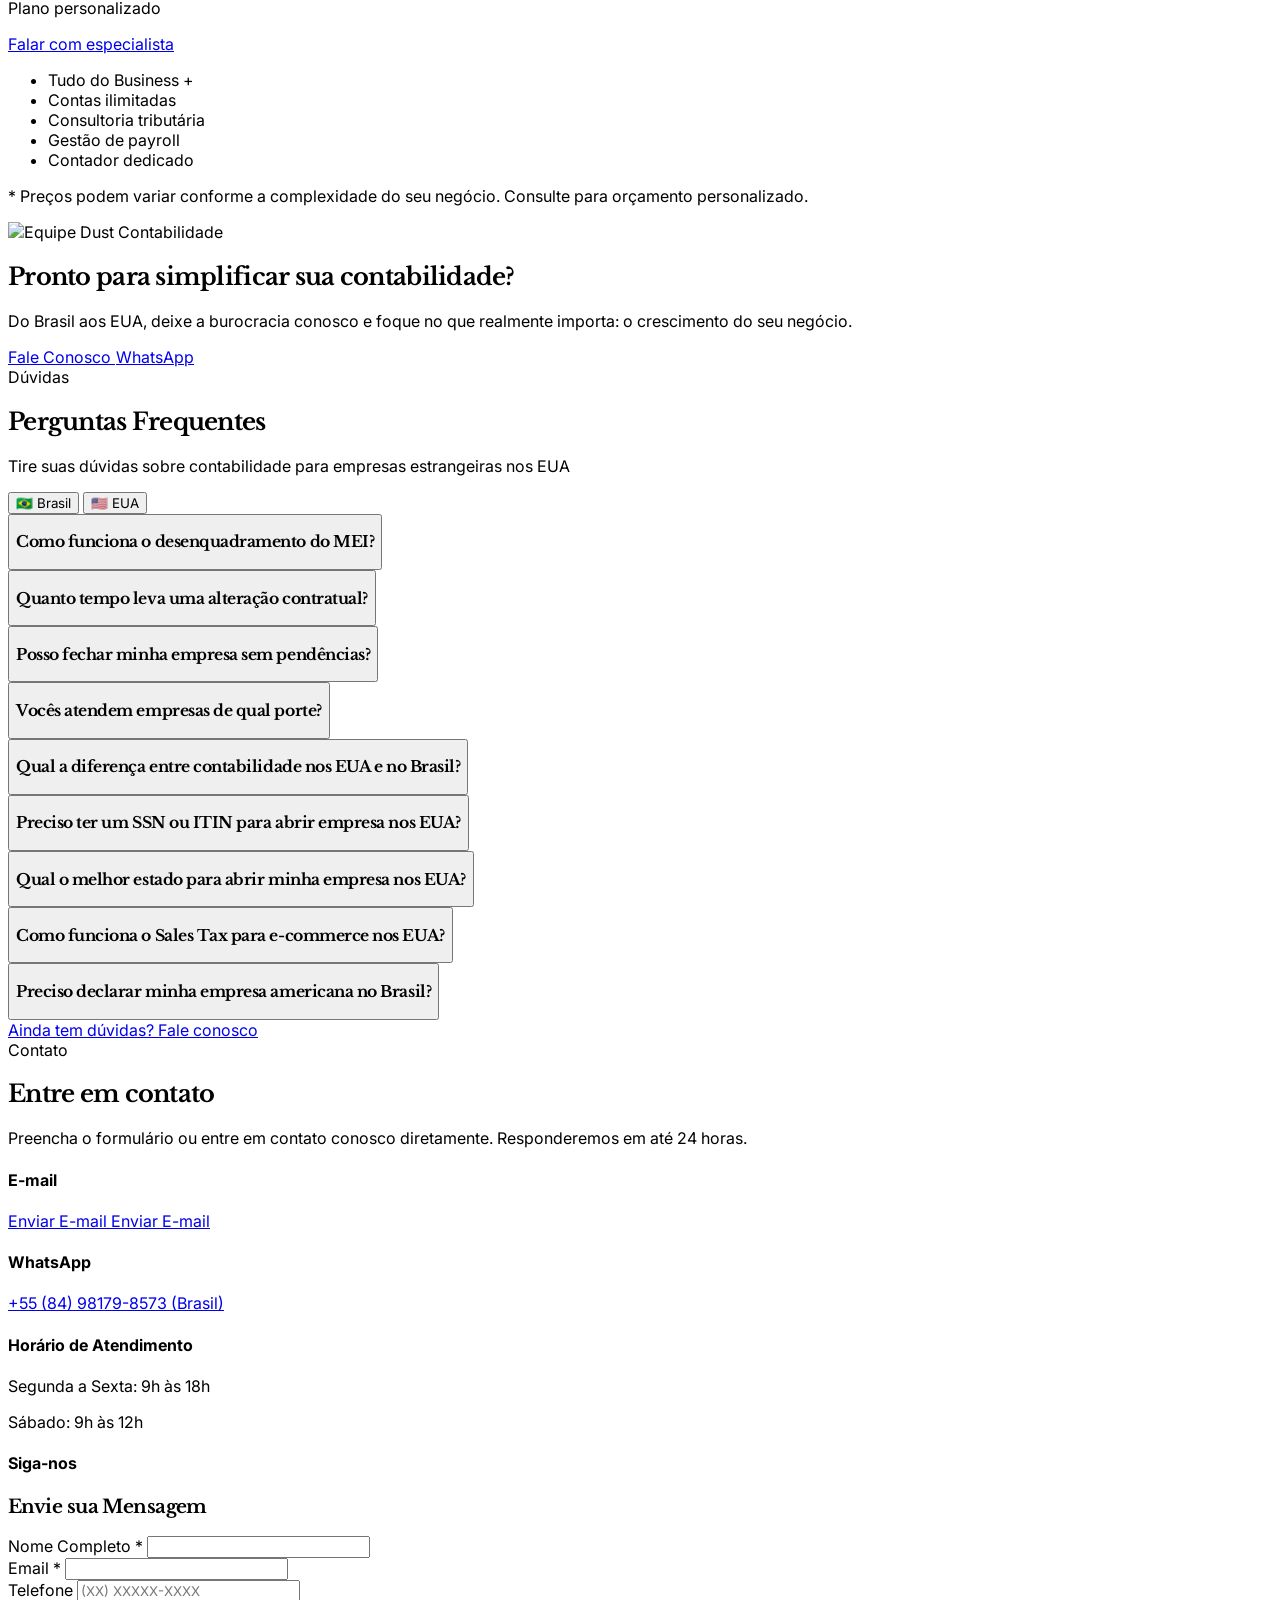
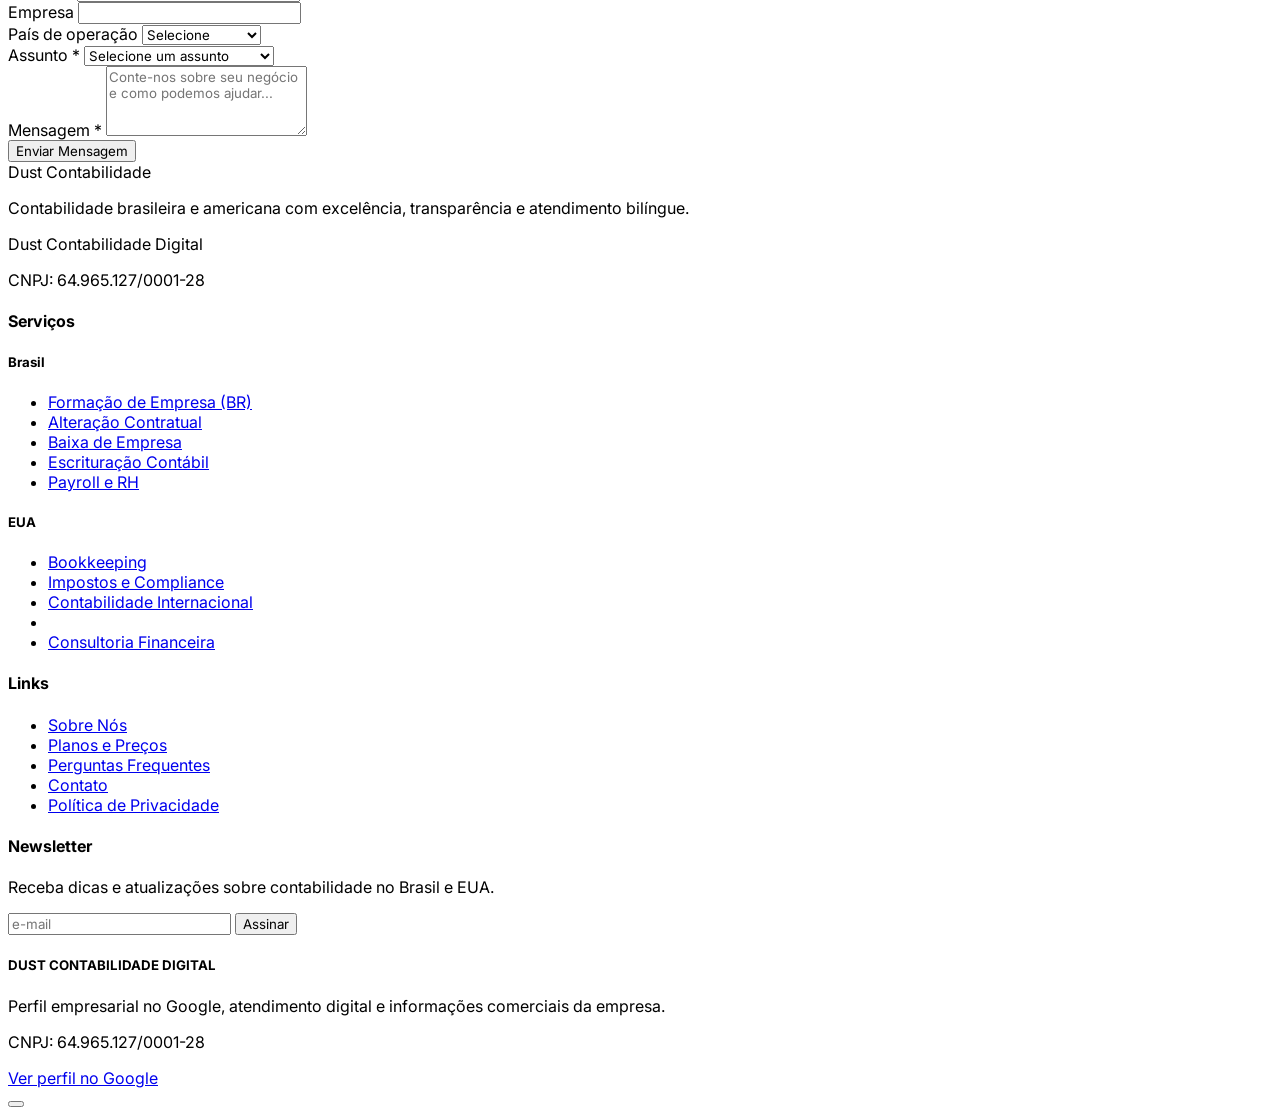
==== commit e52f8345: "Update index.html" ====
--- a/index.html
+++ b/index.html
@@ -871,6 +871,36 @@
 }
 
     </style>
+
+    <script type="application/ld+json">
+{
+    "@context": "https://schema.org",
+    "@type": "Accounting",
+    "name": "Dust Contabilidade Digital",
+    "legalName": "Dust Contabilidade Digital",
+    "url": "https://www.dustcontabilidadedigital.com.br/",
+    "logo": "https://www.dustcontabilidadedigital.com.br/images/dust-icon-cropped.png",
+    "image": "https://www.dustcontabilidadedigital.com.br/images/1.png",
+    "description": "Contabilidade digital para brasileiros, estrangeiros e empresas com atuação no Brasil e nos Estados Unidos. Serviços de bookkeeping, imposto de renda, compliance fiscal e regularização paralegal.",
+    "taxID": "64.965.127/0001-28",
+    "areaServed": [
+        {
+            "@type": "Country",
+            "name": "Brasil"
+        },
+        {
+            "@type": "Country",
+            "name": "United States"
+        }
+    ],
+    "sameAs": [
+        "https://www.facebook.com/dustcontabilidade",
+        "https://www.instagram.com/dustcontabilidade",
+        "https://www.linkedin.com/in/alisson-accountant/"
+    ]
+}
+</script>
+
 </head>
 <body class="bg-white text-gray-800 antialiased">
 
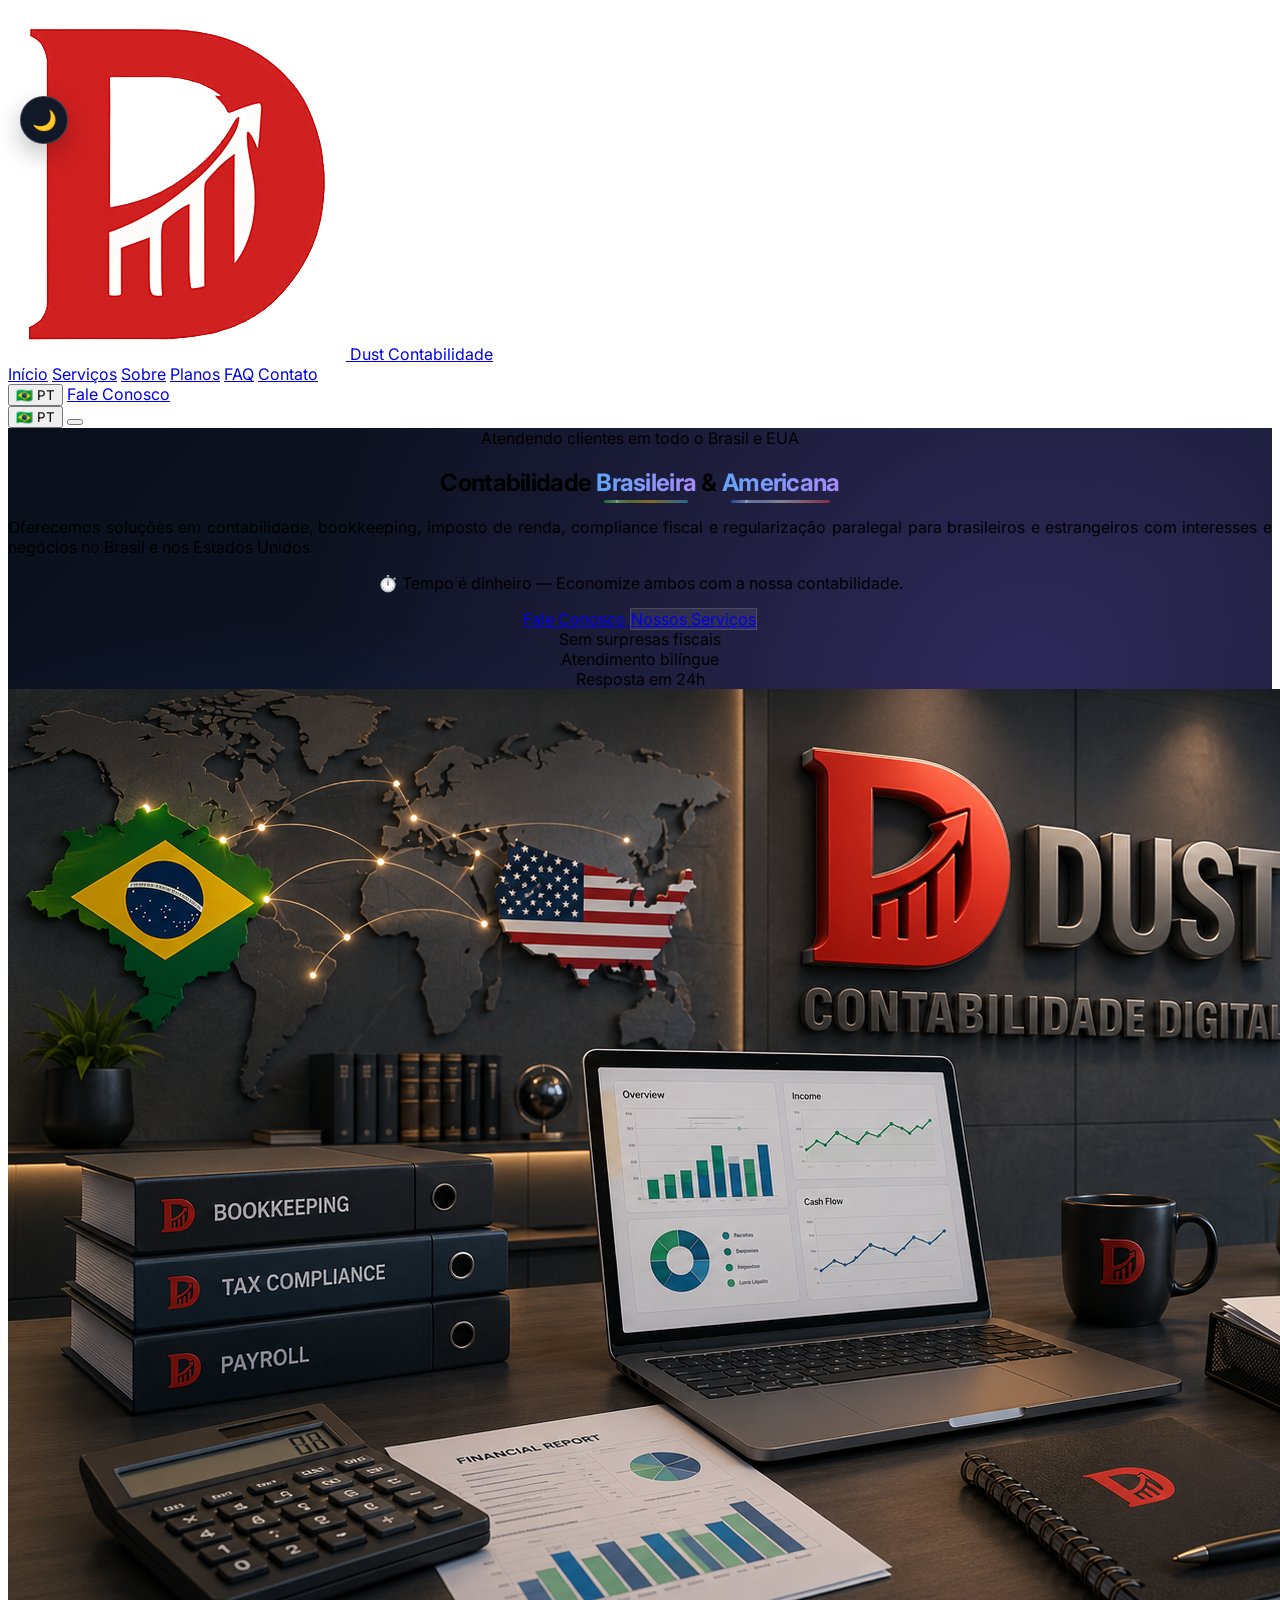
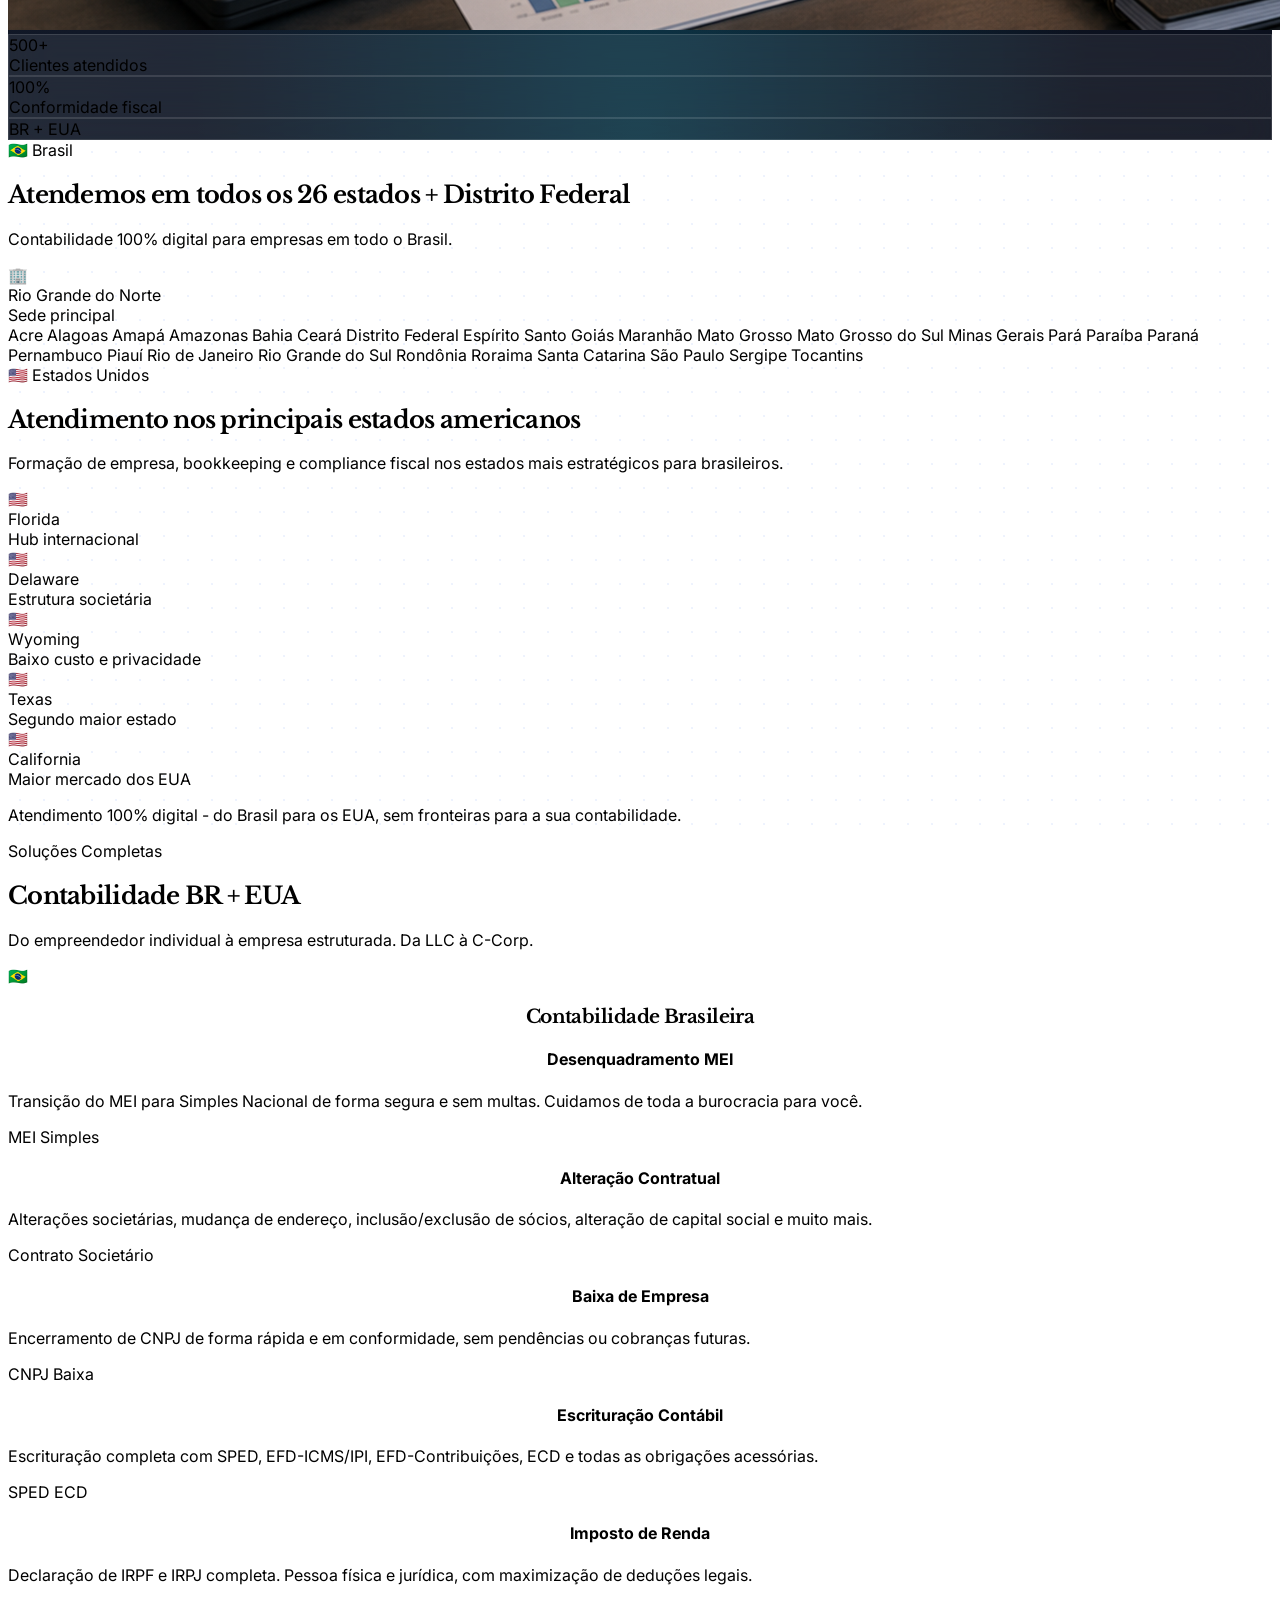
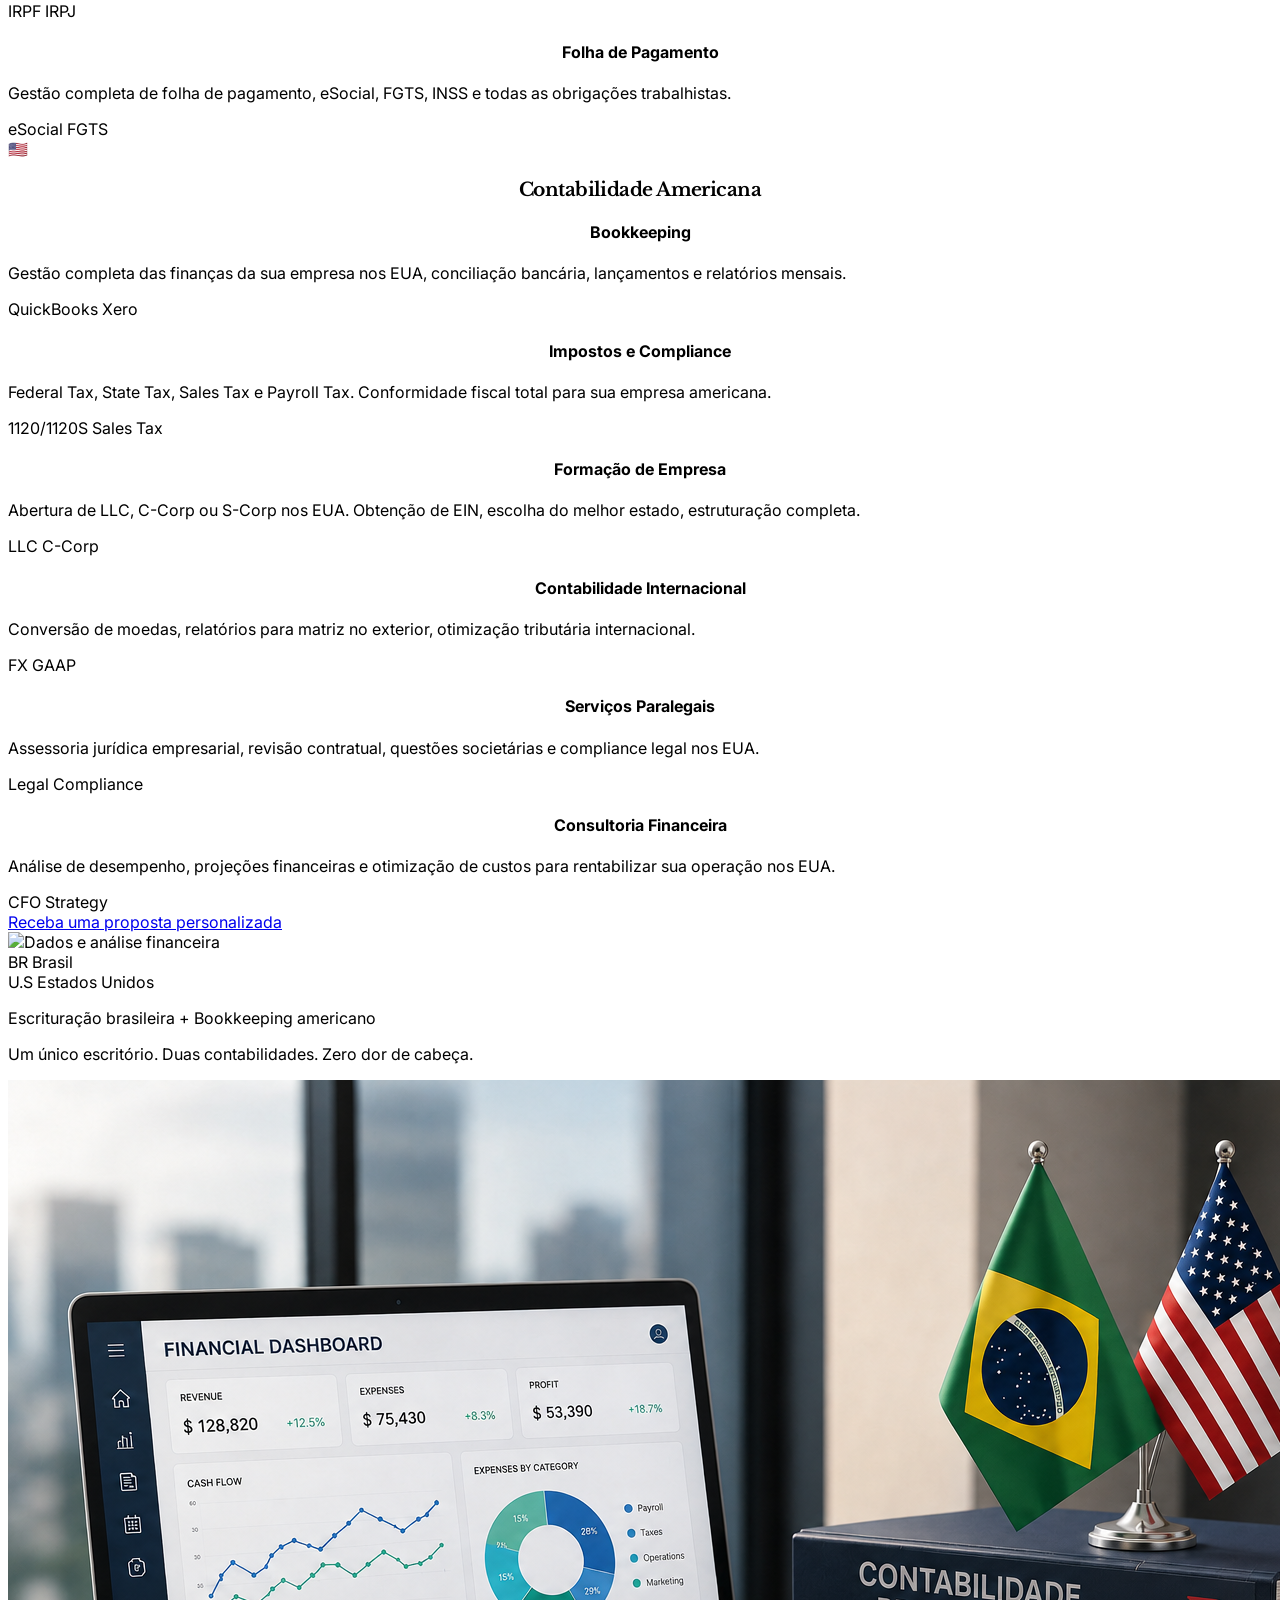
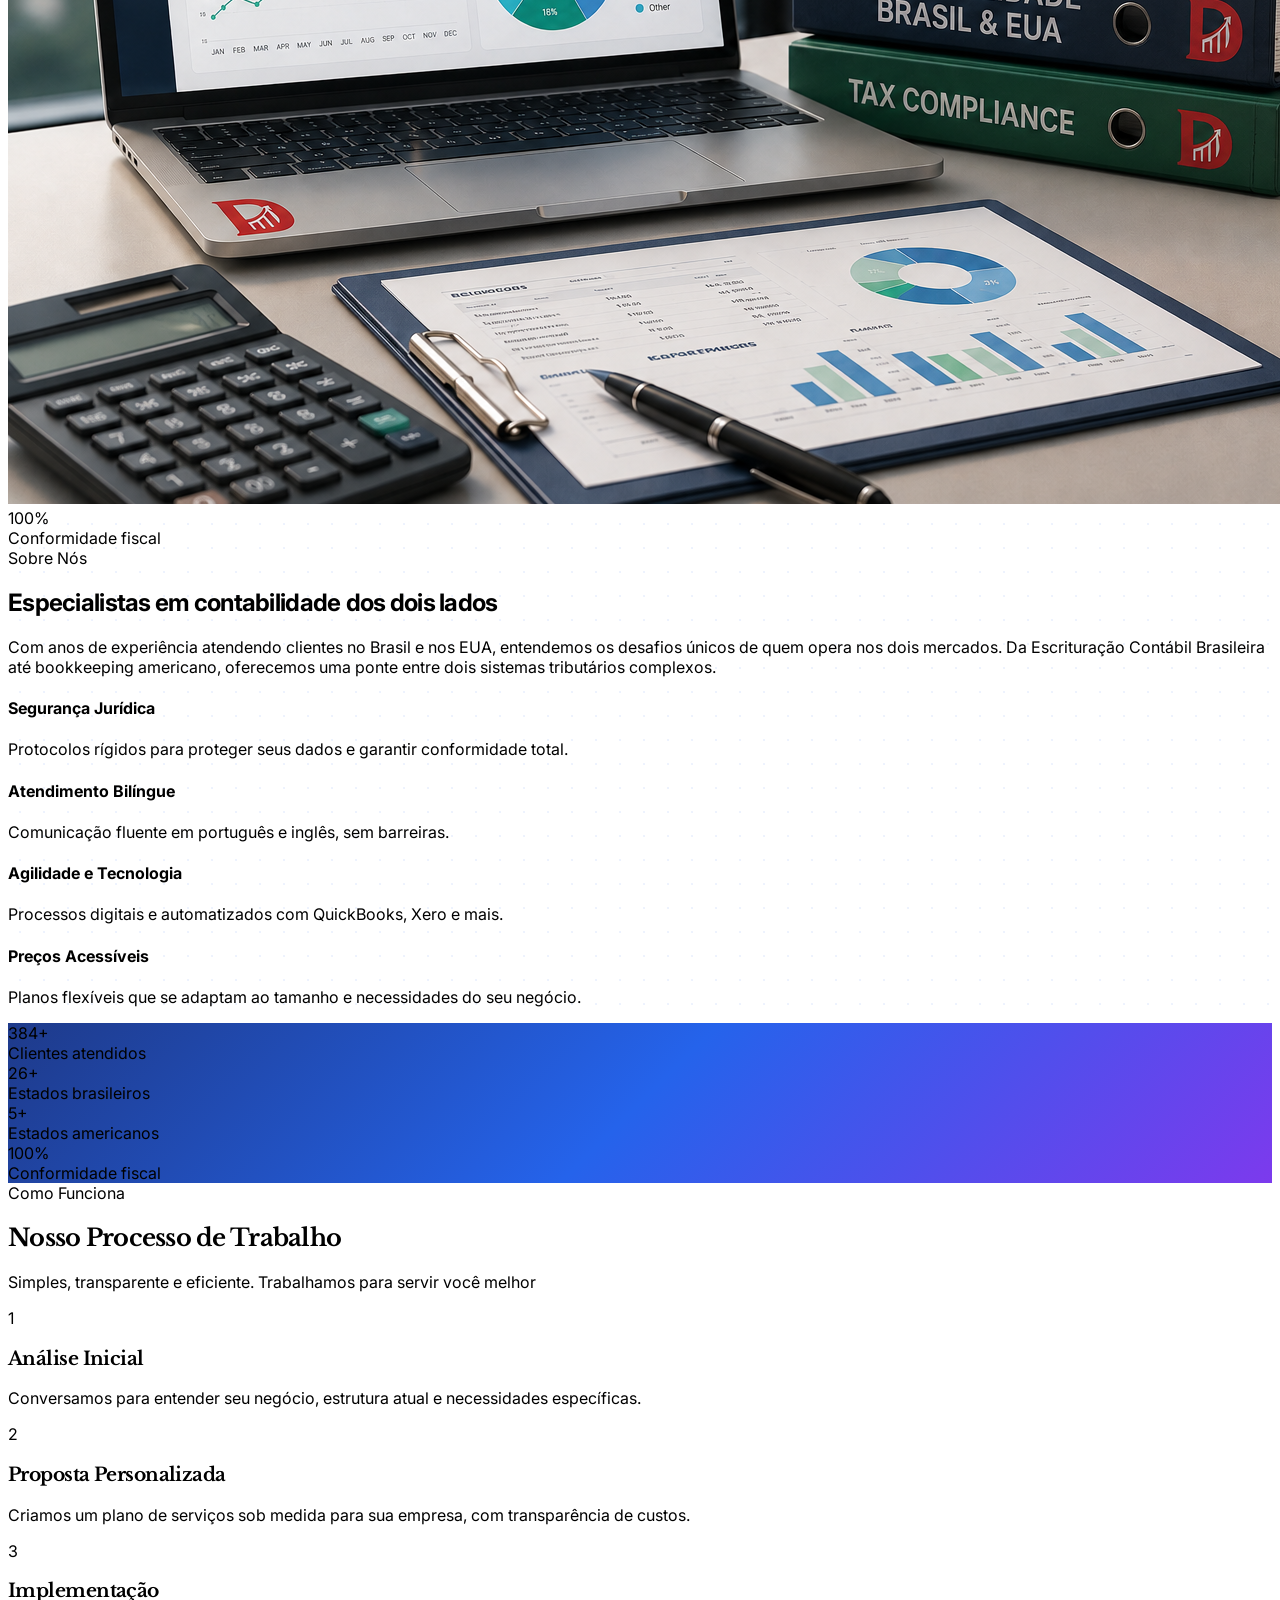
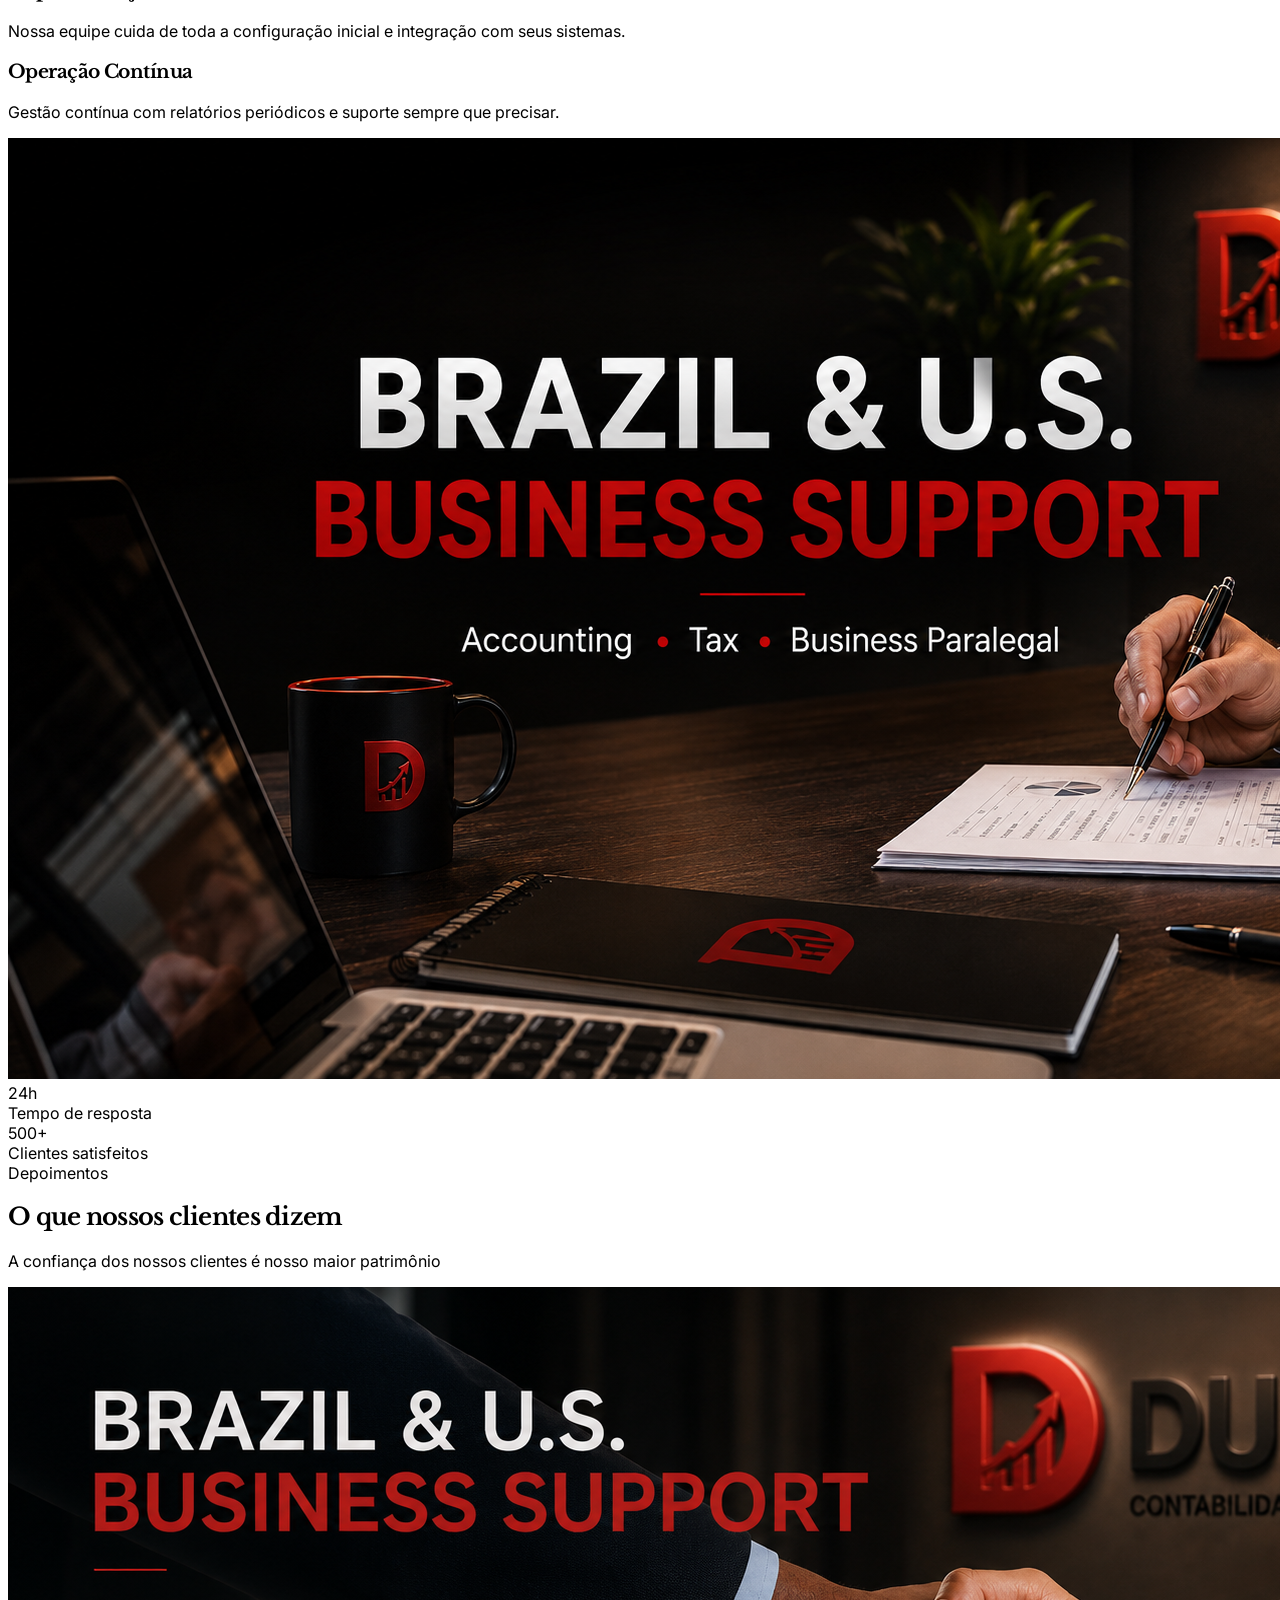
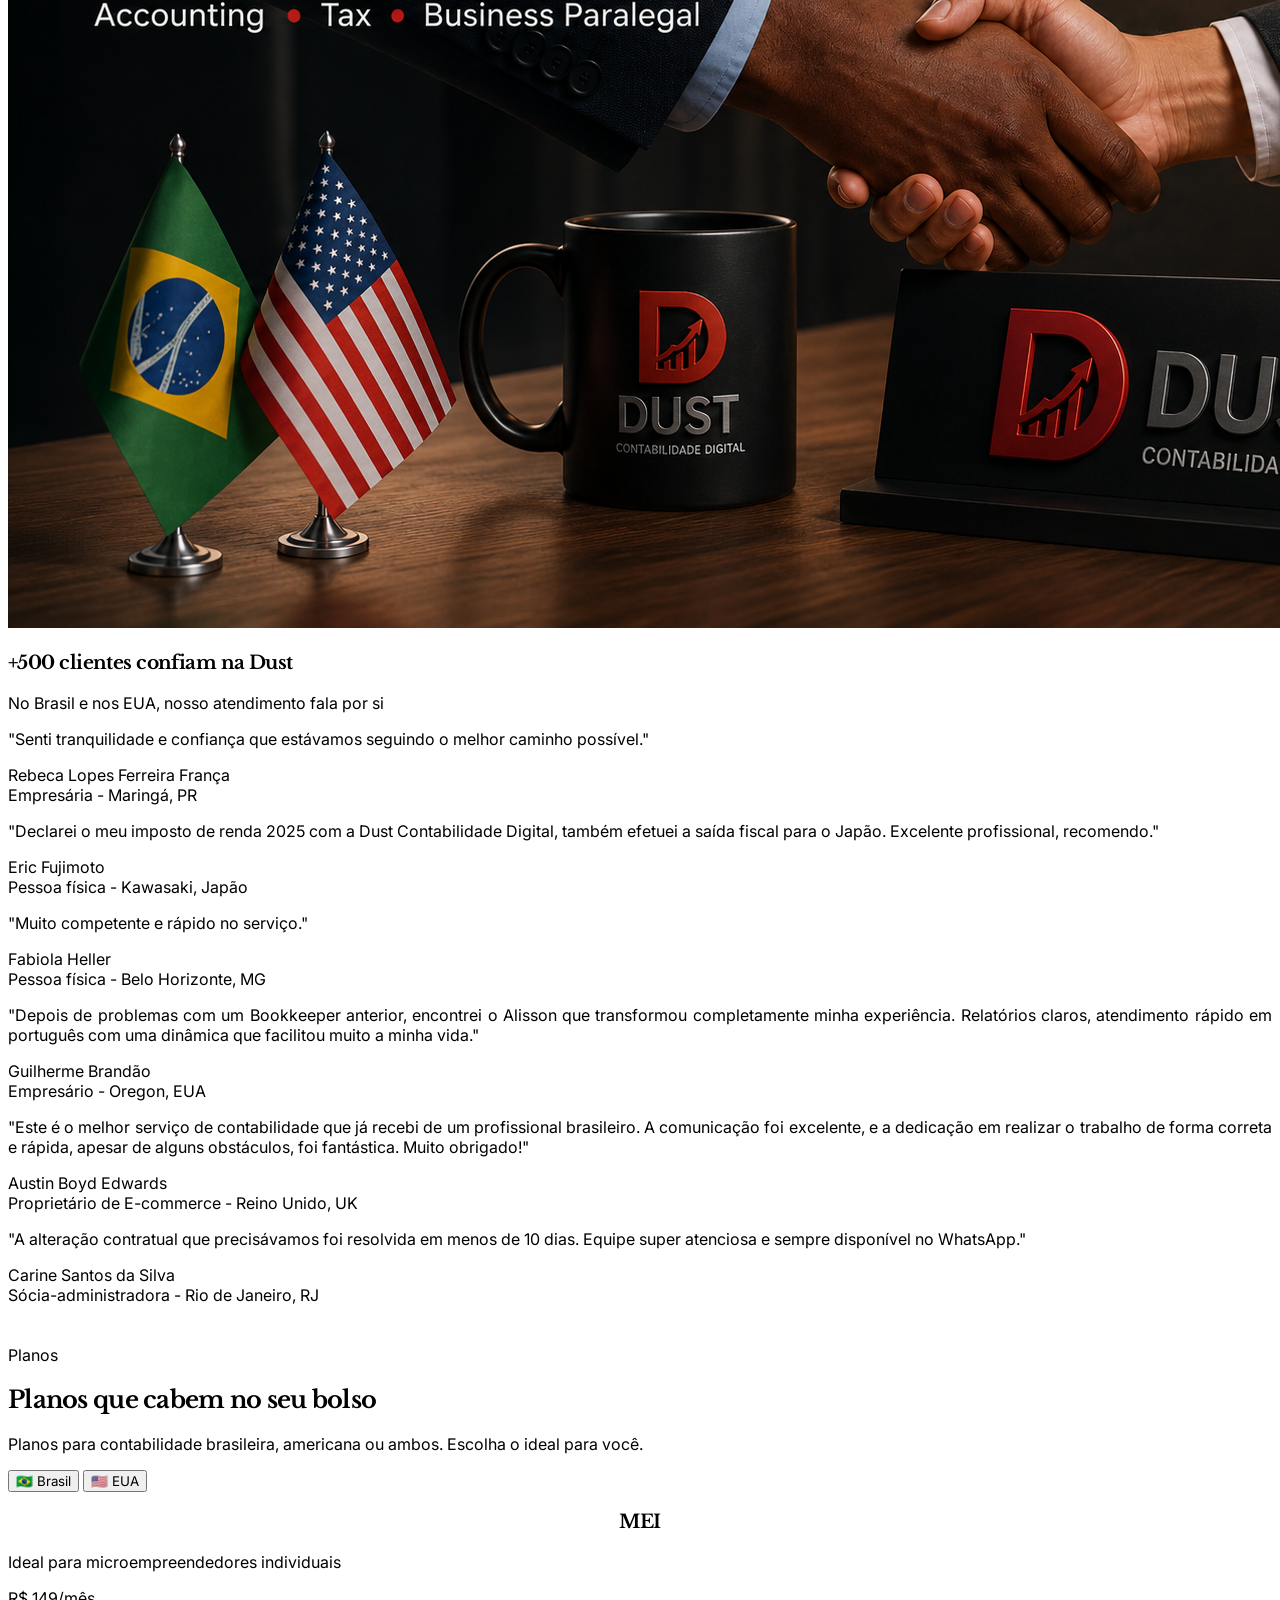
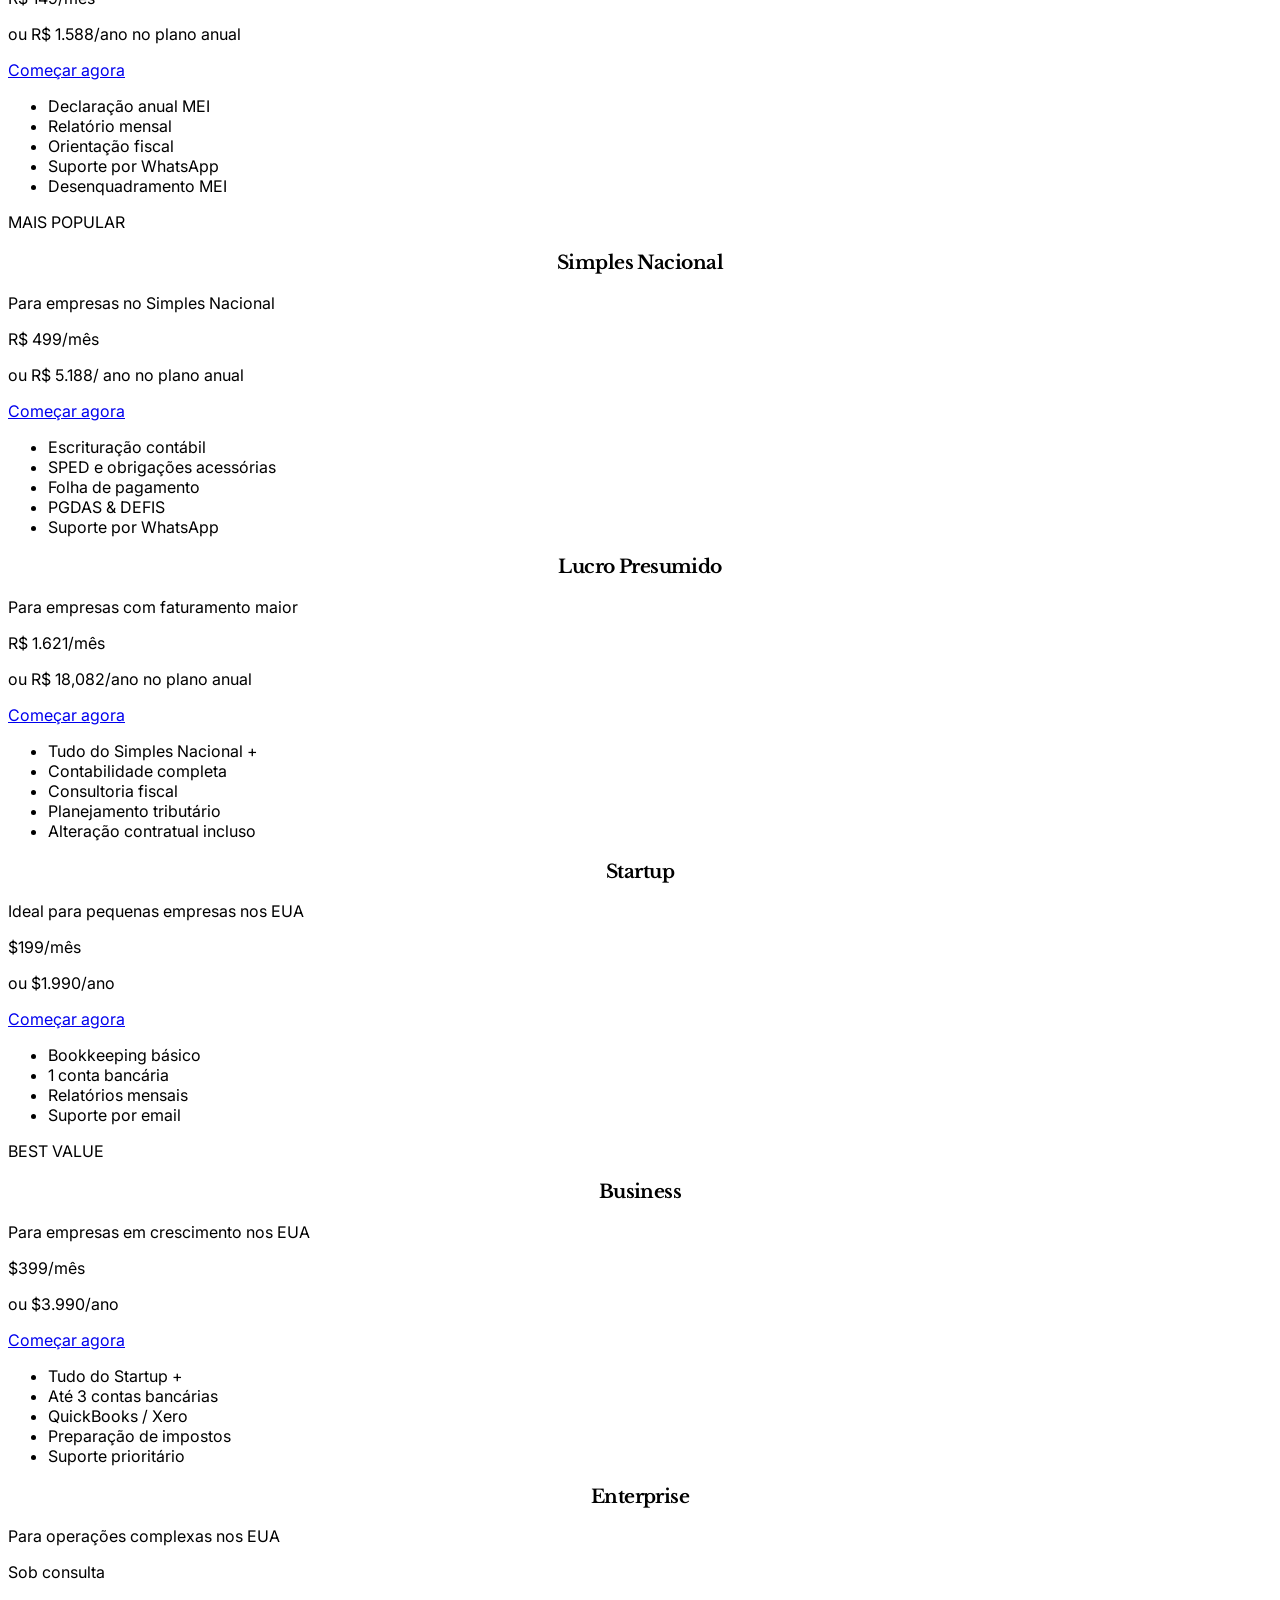
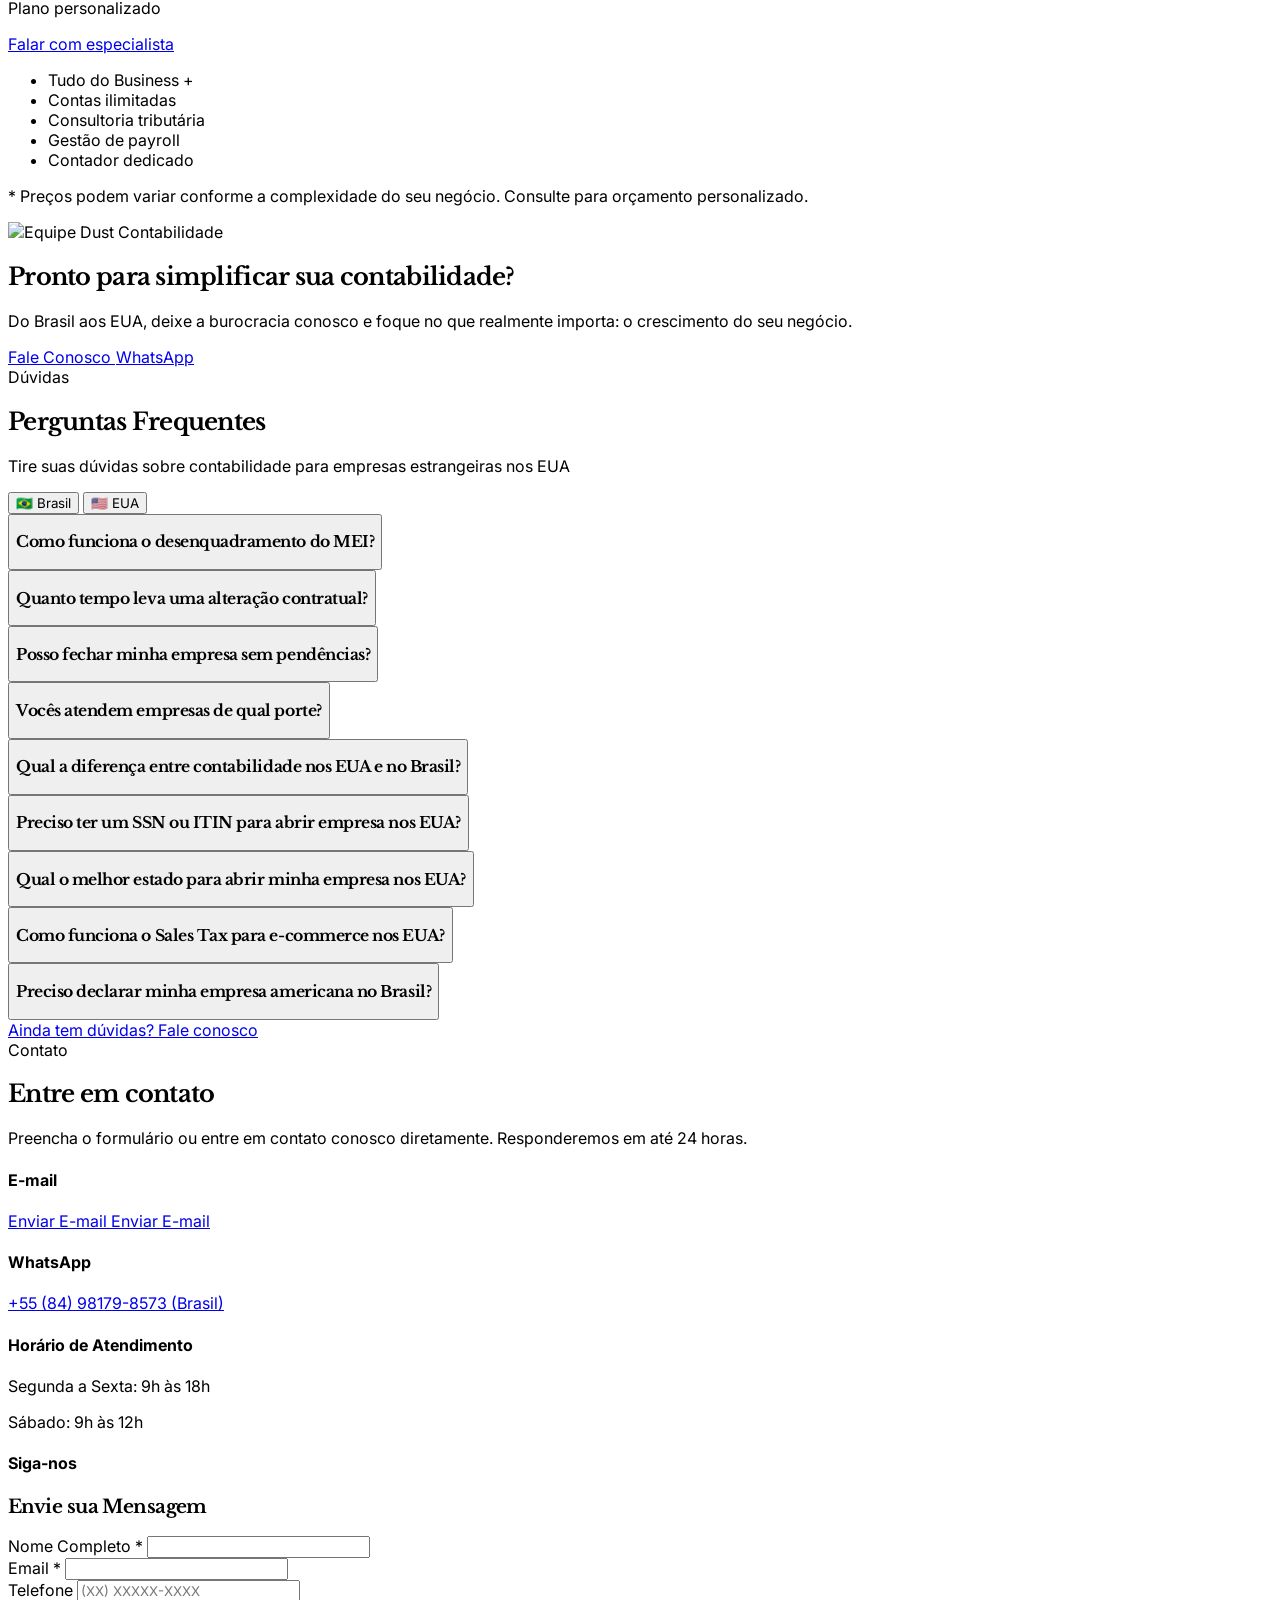
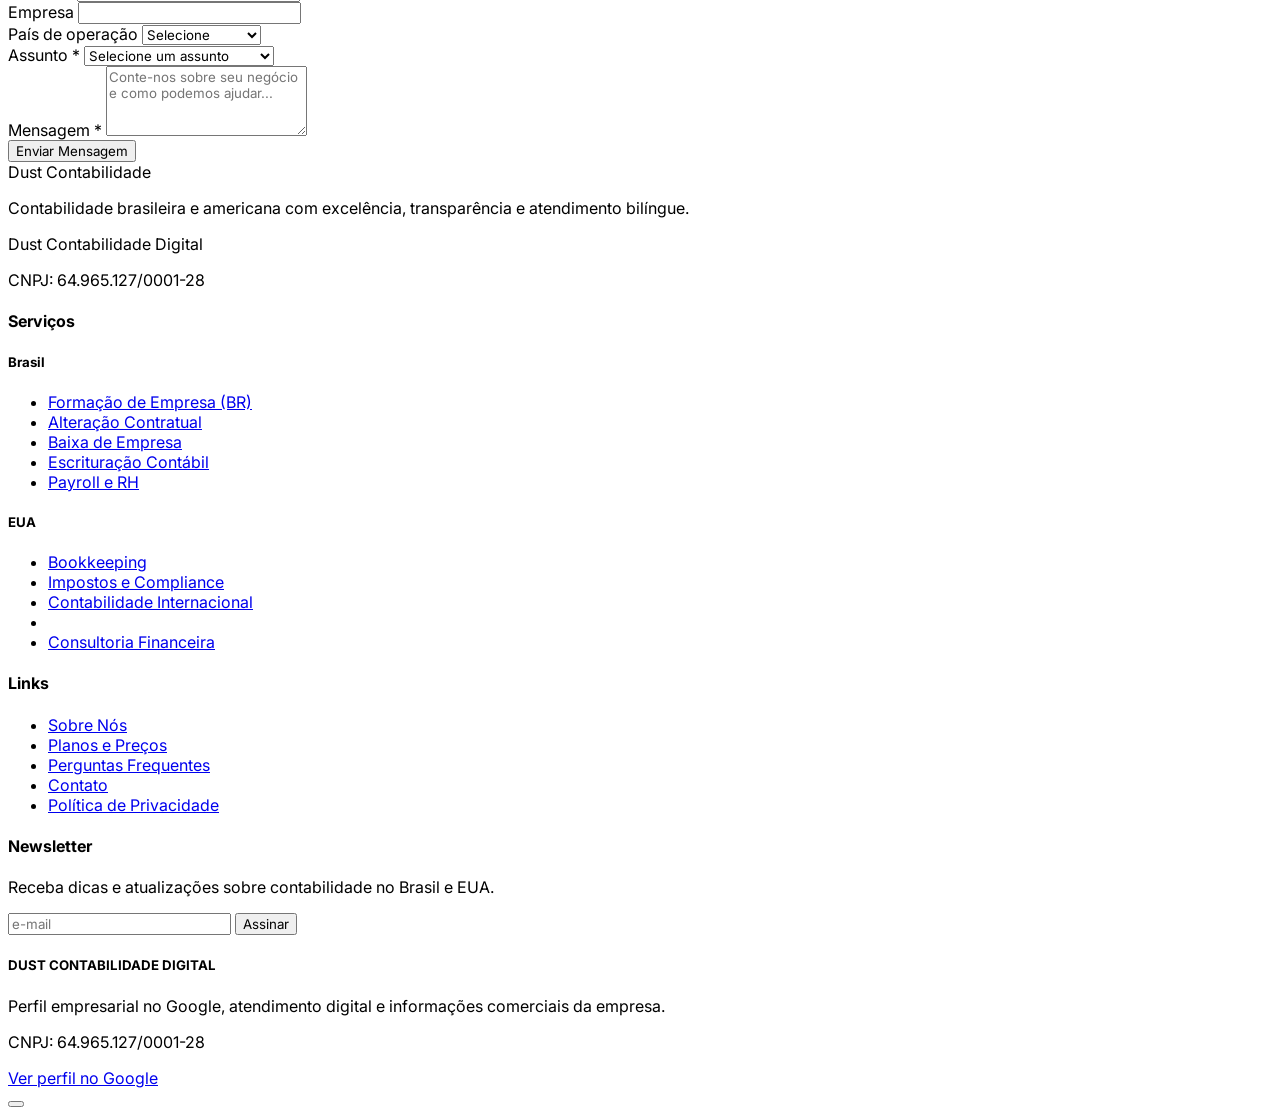
==== commit 160b1008: "Update index.html" ====
--- a/index.html
+++ b/index.html
@@ -1141,23 +1141,23 @@
 
 <div class="flex flex-wrap justify-center gap-3 md:gap-4 reveal mb-6">
     <div
-        class="state-badge bg-brand-50 rounded-xl px-5 py-3 shadow-sm border border-brand-100 flex items-center space-x-2 cursor-default">
+       class="state-badge bg-brand-50 rounded-xl px-5 py-3 shadow-sm border border-brand-100 flex items-center justify-center space-x-3 cursor-default min-w-[175px] text-center">
         <span class="text-2xl">🇺🇸</span>
         <div>
             <div class="font-semibold text-brand-700 text-sm" data-i18n="us_fl">Florida</div>
-            <div class="text-xs text-brand-500" data-i18n="us_fl_desc">Sem state income tax</div>
+            <div class="text-xs text-brand-500" data-i18n="us_fl_desc">Hub internacional</div>
         </div>
     </div>
     <div
-        class="state-badge bg-brand-50 rounded-xl px-5 py-3 shadow-sm border border-brand-100 flex items-center space-x-2 cursor-default">
+        class="state-badge bg-brand-50 rounded-xl px-5 py-3 shadow-sm border border-brand-100 flex items-center justify-center space-x-3 cursor-default min-w-[175px] text-center">
         <span class="text-2xl">🇺🇸</span>
         <div>
             <div class="font-semibold text-brand-700 text-sm" data-i18n="us_de">Delaware</div>
-            <div class="text-xs text-brand-500" data-i18n="us_de_desc">Court of Chancery</div>
+            <div class="text-xs text-brand-500" data-i18n="us_de_desc">Estrutura societária</div>
         </div>
     </div>
     <div
-        class="state-badge bg-brand-50 rounded-xl px-5 py-3 shadow-sm border border-brand-100 flex items-center space-x-2 cursor-default">
+        class="state-badge bg-brand-50 rounded-xl px-5 py-3 shadow-sm border border-brand-100 flex items-center justify-center space-x-3 cursor-default min-w-[175px] text-center">
         <span class="text-2xl">🇺🇸</span>
         <div>
             <div class="font-semibold text-brand-700 text-sm" data-i18n="us_wy">Wyoming</div>
@@ -1165,15 +1165,15 @@
         </div>
     </div>
     <div
-        class="state-badge bg-brand-50 rounded-xl px-5 py-3 shadow-sm border border-brand-100 flex items-center space-x-2 cursor-default">
+       class="state-badge bg-brand-50 rounded-xl px-5 py-3 shadow-sm border border-brand-100 flex items-center justify-center space-x-3 cursor-default min-w-[175px] text-center">
         <span class="text-2xl">🇺🇸</span>
         <div>
             <div class="font-semibold text-brand-700 text-sm" data-i18n="us_tx">Texas</div>
-            <div class="text-xs text-brand-500" data-i18n="us_tx_desc">Sem state income tax</div>
+            <div class="text-xs text-brand-500" data-i18n="us_tx_desc">Segundo maior estado</div>
         </div>
     </div>
     <div
-        class="state-badge bg-brand-50 rounded-xl px-5 py-3 shadow-sm border border-brand-100 flex items-center space-x-2 cursor-default">
+        class="state-badge bg-brand-50 rounded-xl px-5 py-3 shadow-sm border border-brand-100 flex items-center justify-center space-x-3 cursor-default min-w-[175px] text-center">
         <span class="text-2xl">🇺🇸</span>
         <div>
             <div class="font-semibold text-brand-700 text-sm" data-i18n="us_ca">California</div>
@@ -2811,24 +2811,22 @@
                     us_coverage_title: 'Service in key U.S. states',
                     us_coverage_desc: 'Company formation, bookkeeping, and tax compliance in the most strategic states for Brazilians.',
                     us_fl: 'Florida',
-                    us_fl_desc: 'No state income tax',
+                    us_fl_desc: 'International hub',
                     us_de: 'Delaware',
-                    us_de_desc: 'Court of Chancery',
+                    us_de_desc: 'Business structure',
                     us_wy: 'Wyoming',
                     us_wy_desc: 'Low cost and privacy',
-                    us_tx: 'Texas',
-                    us_tx_desc: 'No state income tax',
                     us_ca: 'California',
                     us_ca_desc: 'Largest market in the U.S.',
                     us_digital_note: '100% digital service - from Brazil to the U.S., with no borders for your accounting.',
                     us_fl: 'Florida',
                     _desc: 'No state income tax',
                     us_de: 'Delaware',
-                    us_de_desc: 'Court of Chancery',
+                    us_de_desc: 'Business structure',
                     us_wy: 'Wyoming',
                     us_wy_desc: 'Low cost and privacy',
                     us_tx: 'Texas',
-                    us_tx_desc: 'No state income tax',
+                    us_tx_desc: '2nd largest state',
                     us_ca: 'California',
                     us_ca_desc: 'Largest market in the U.S.',
                     us_digital_note: '100% digital service - from Brazil to the U.S., with no borders for your accounting.',
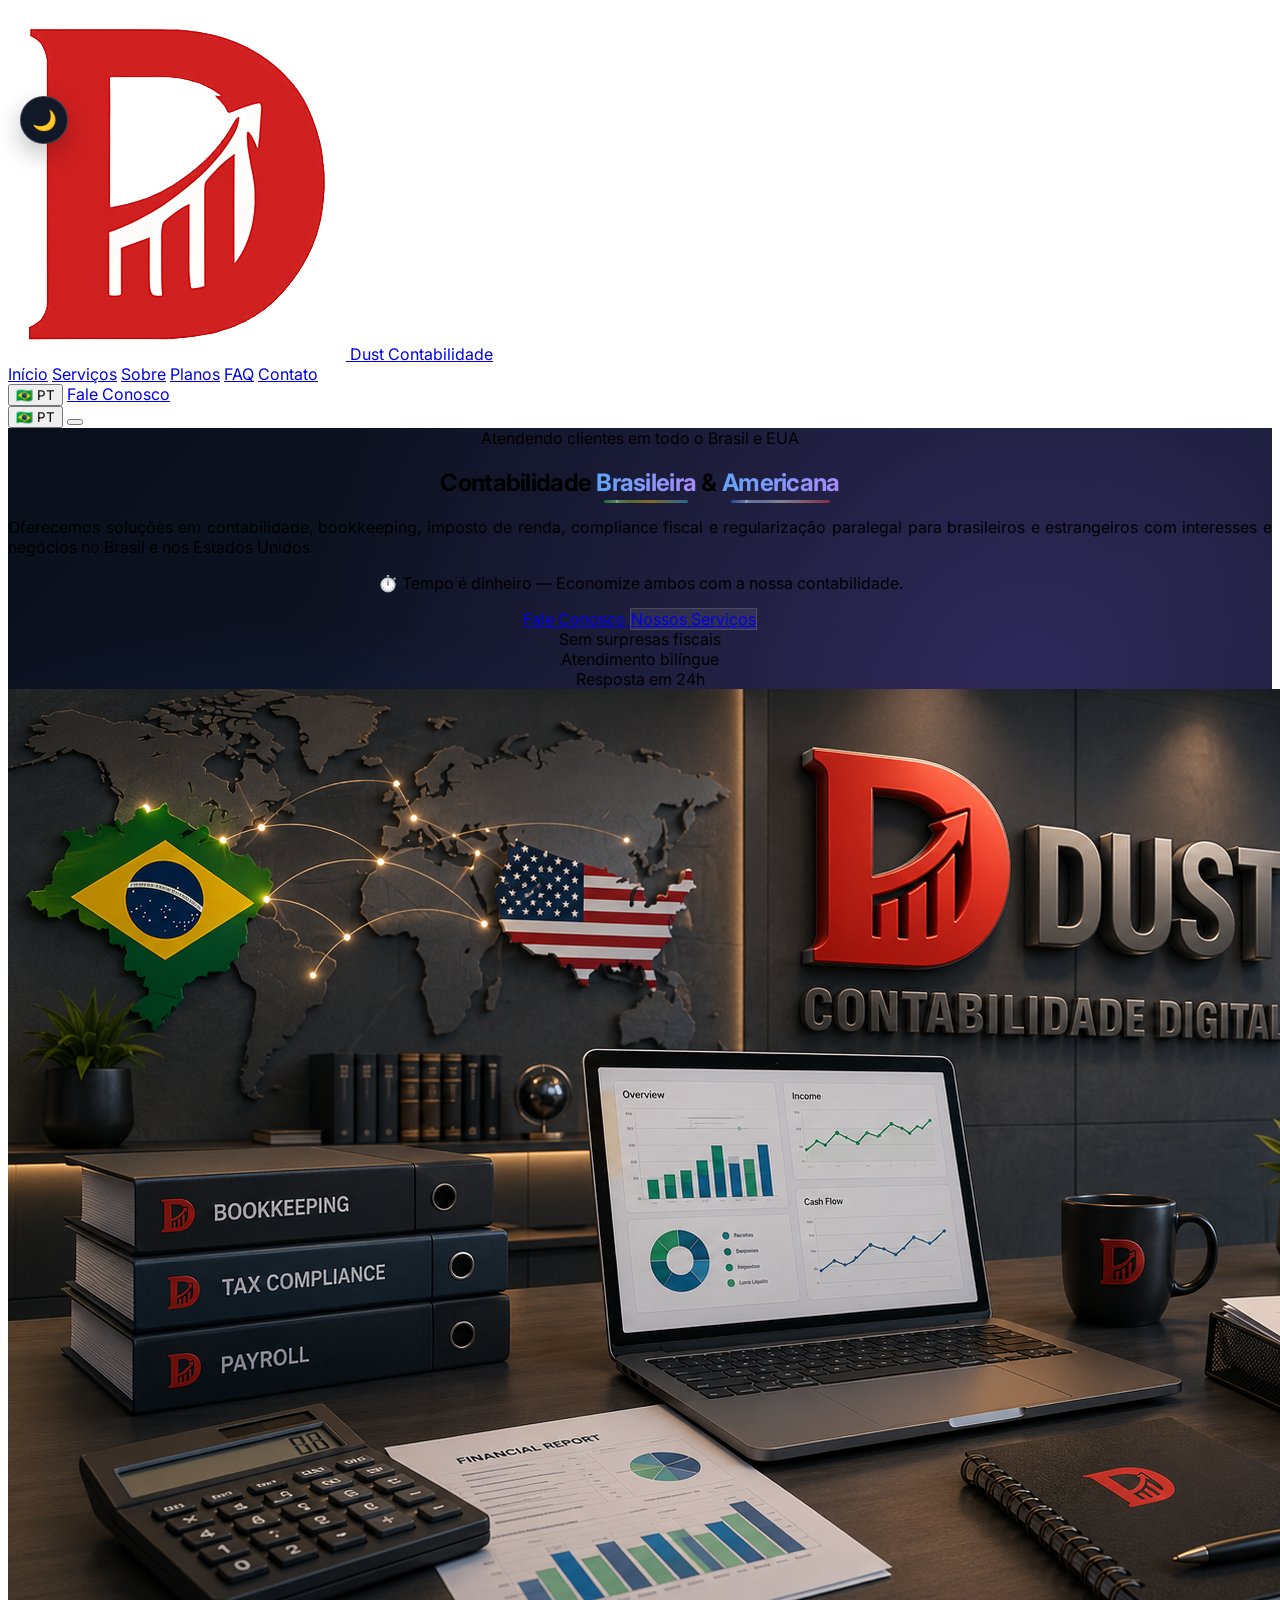
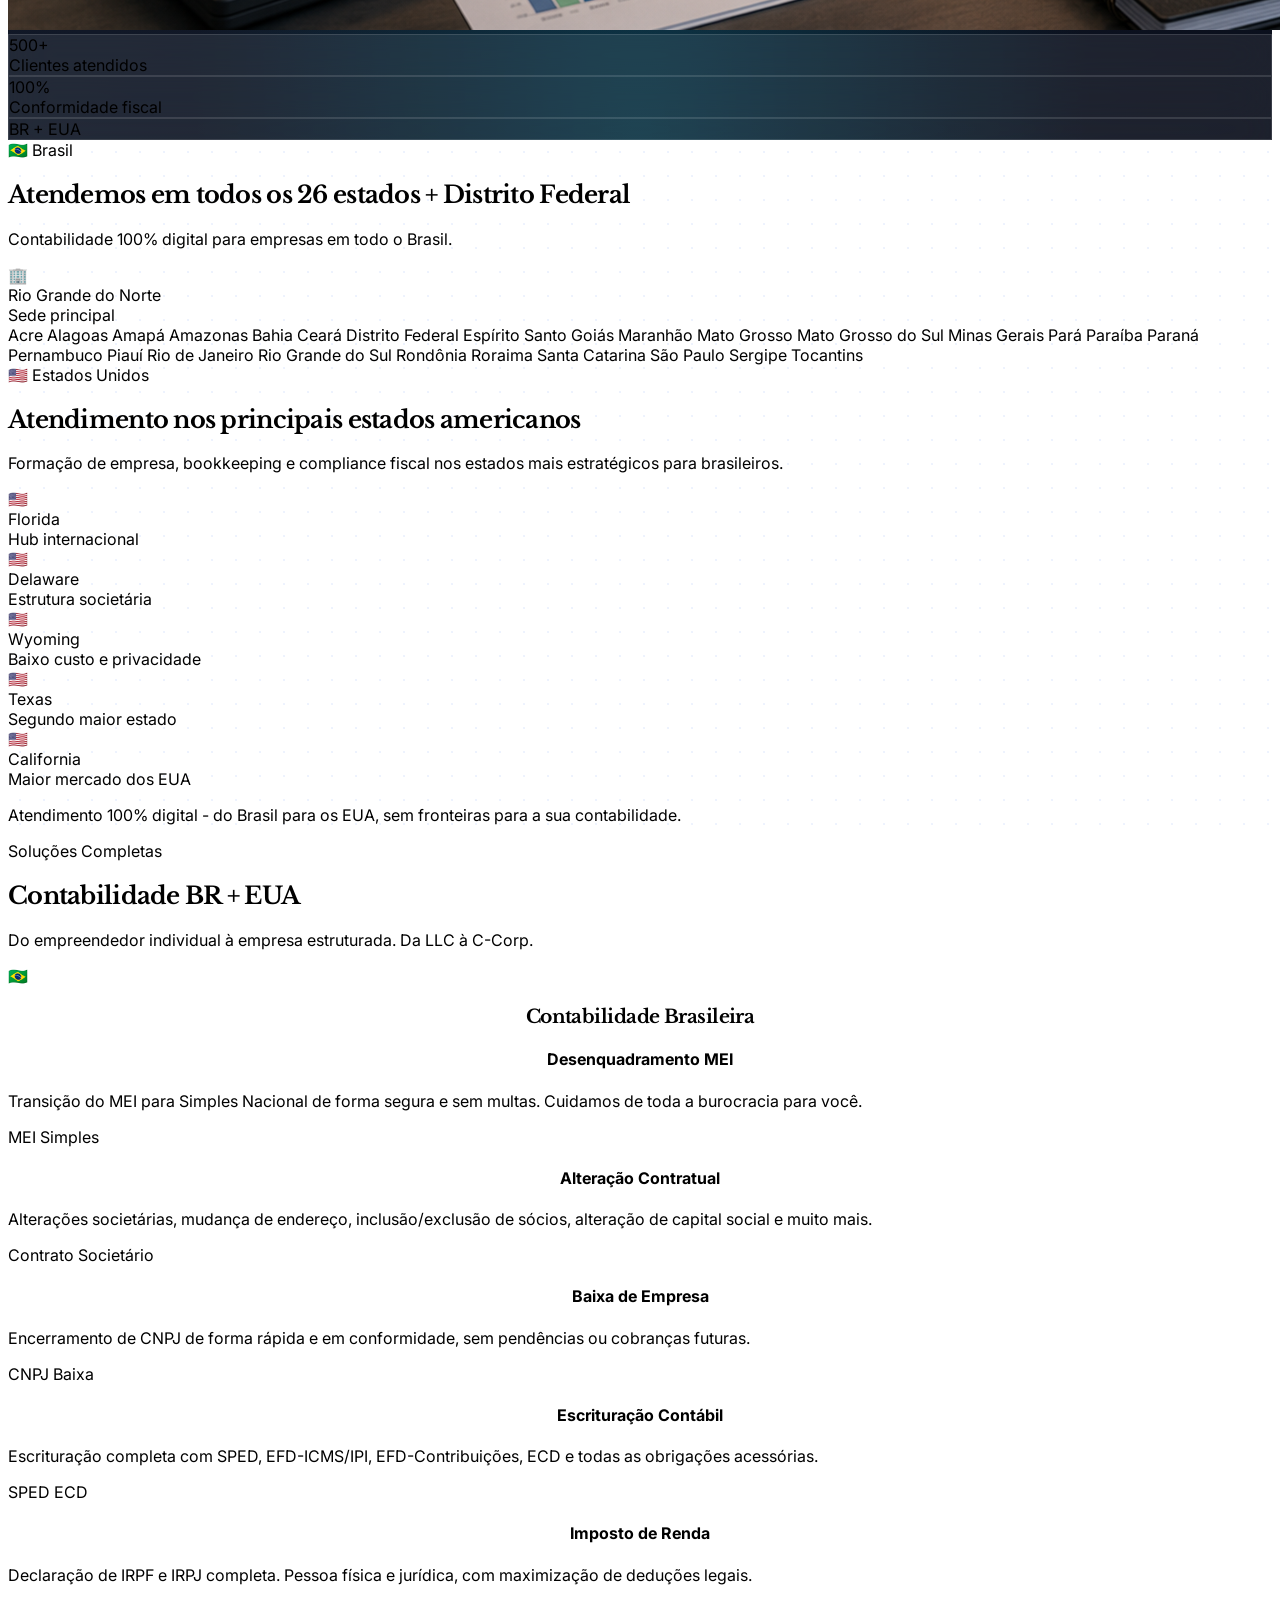
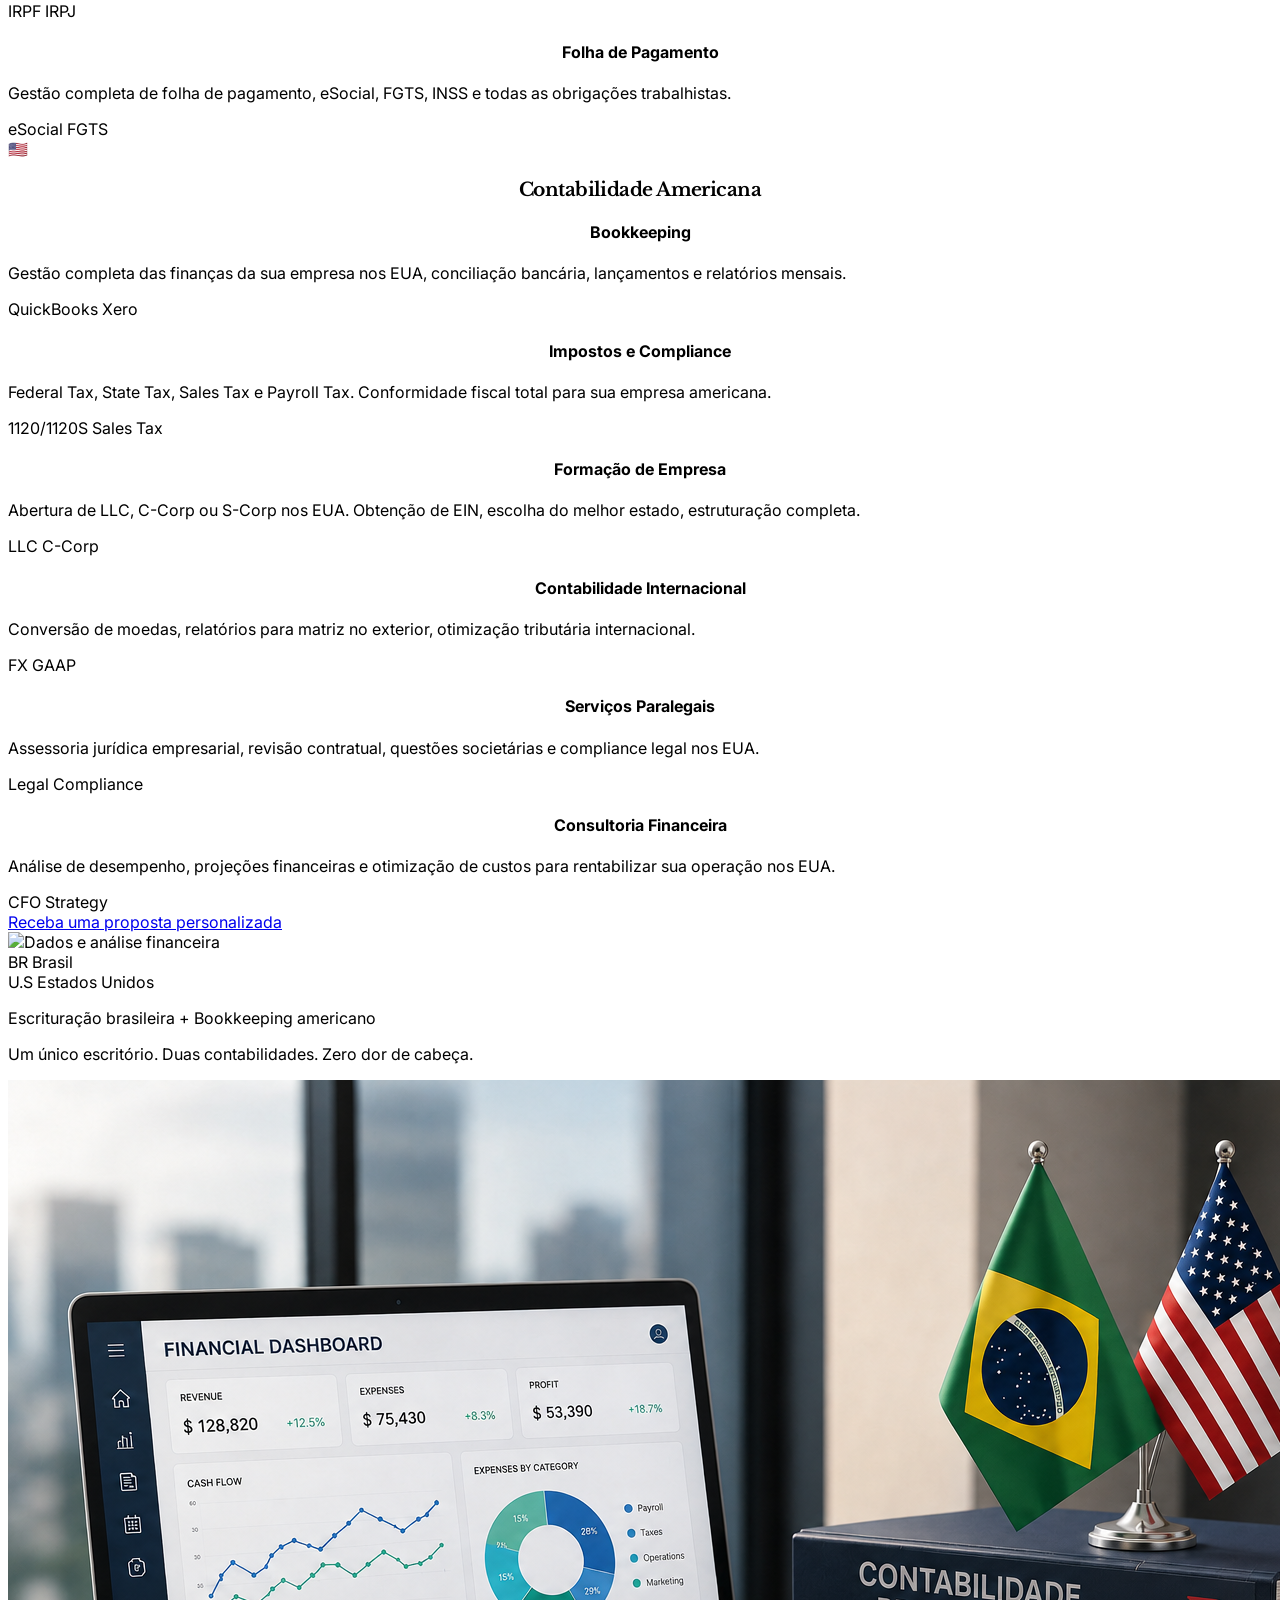
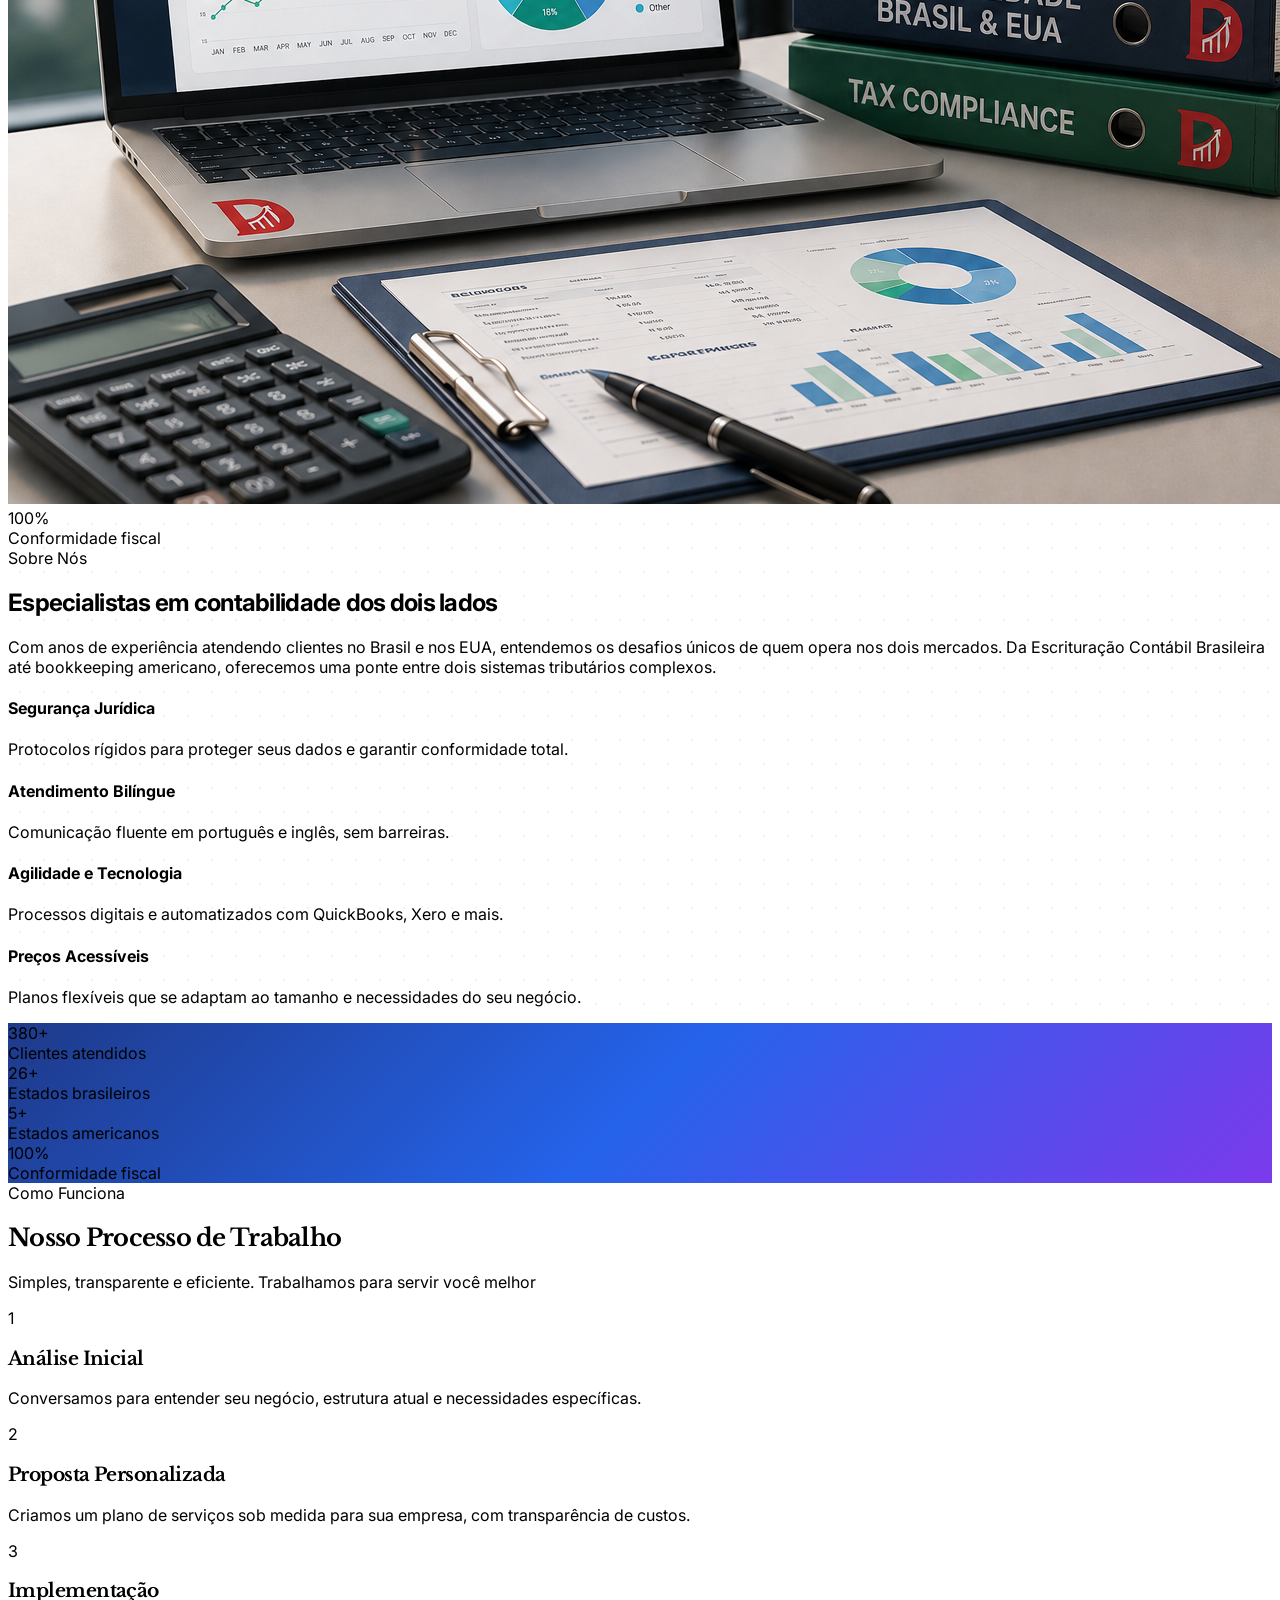
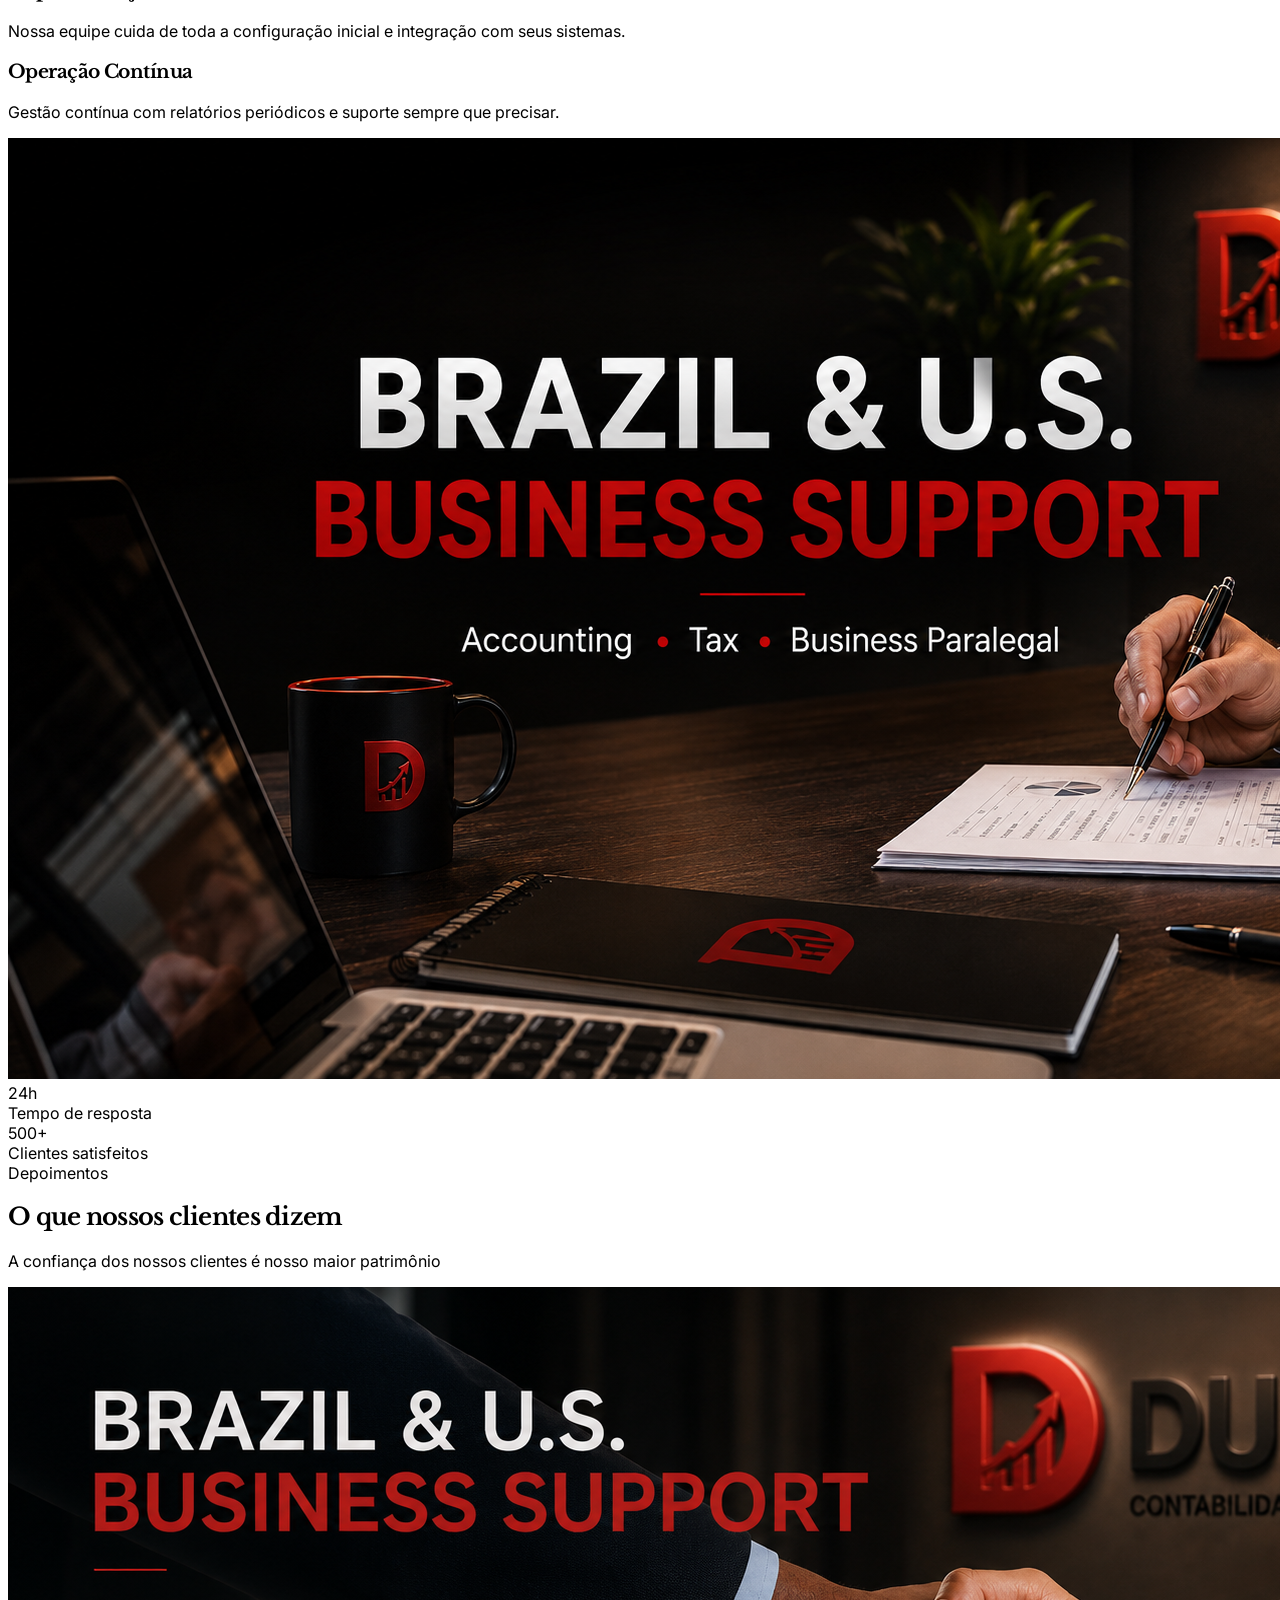
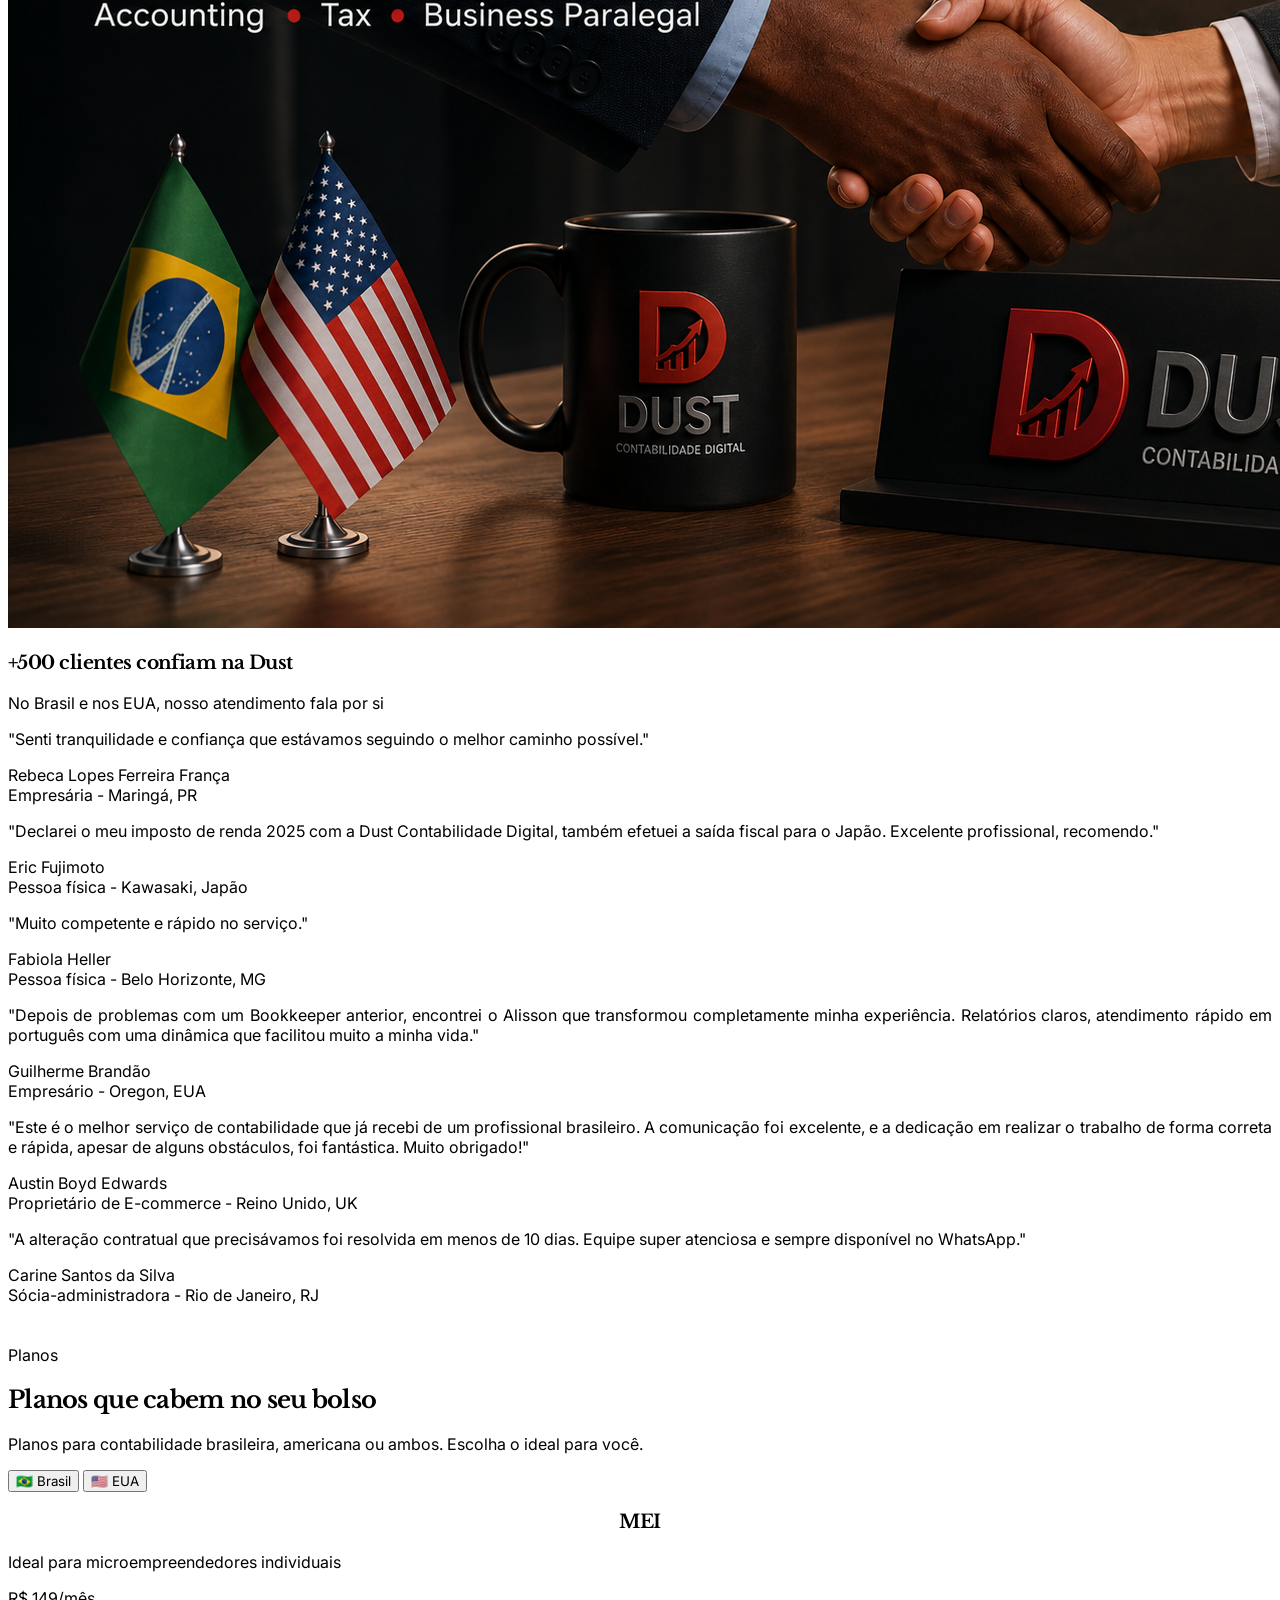
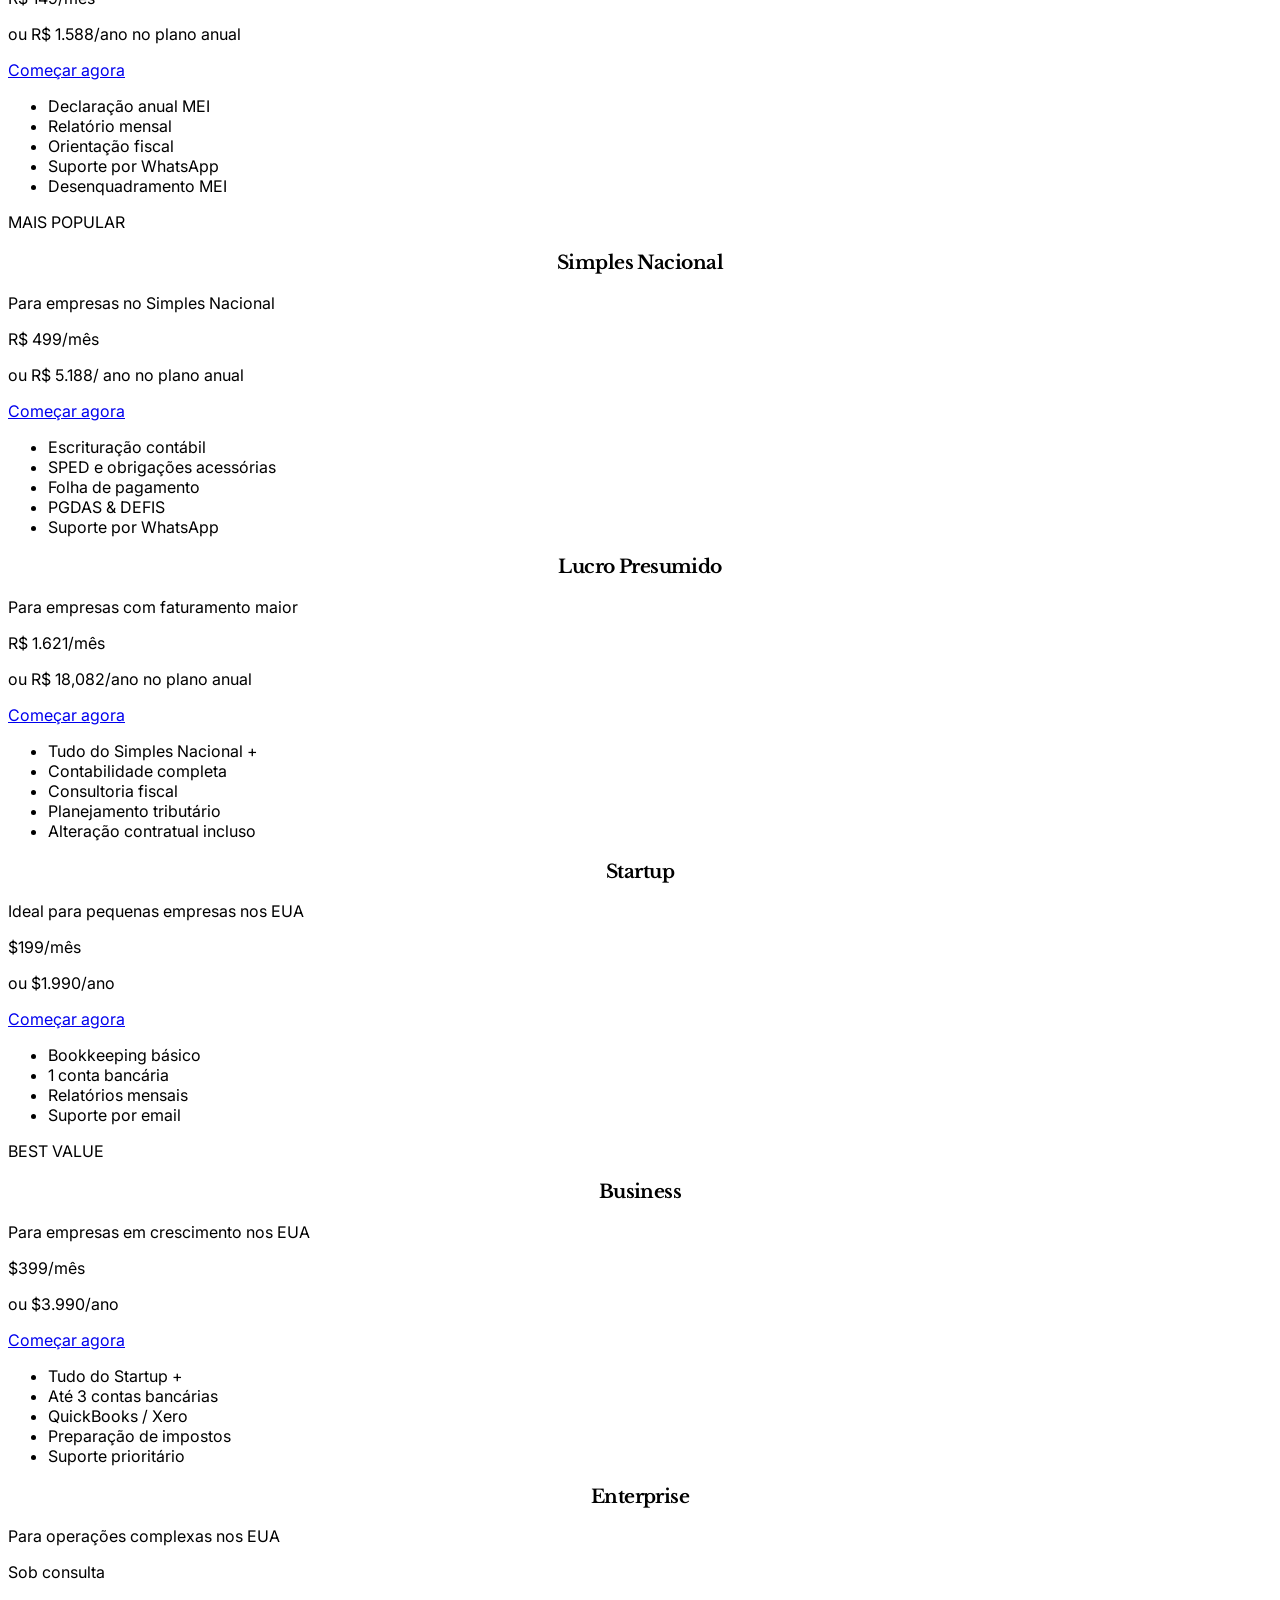
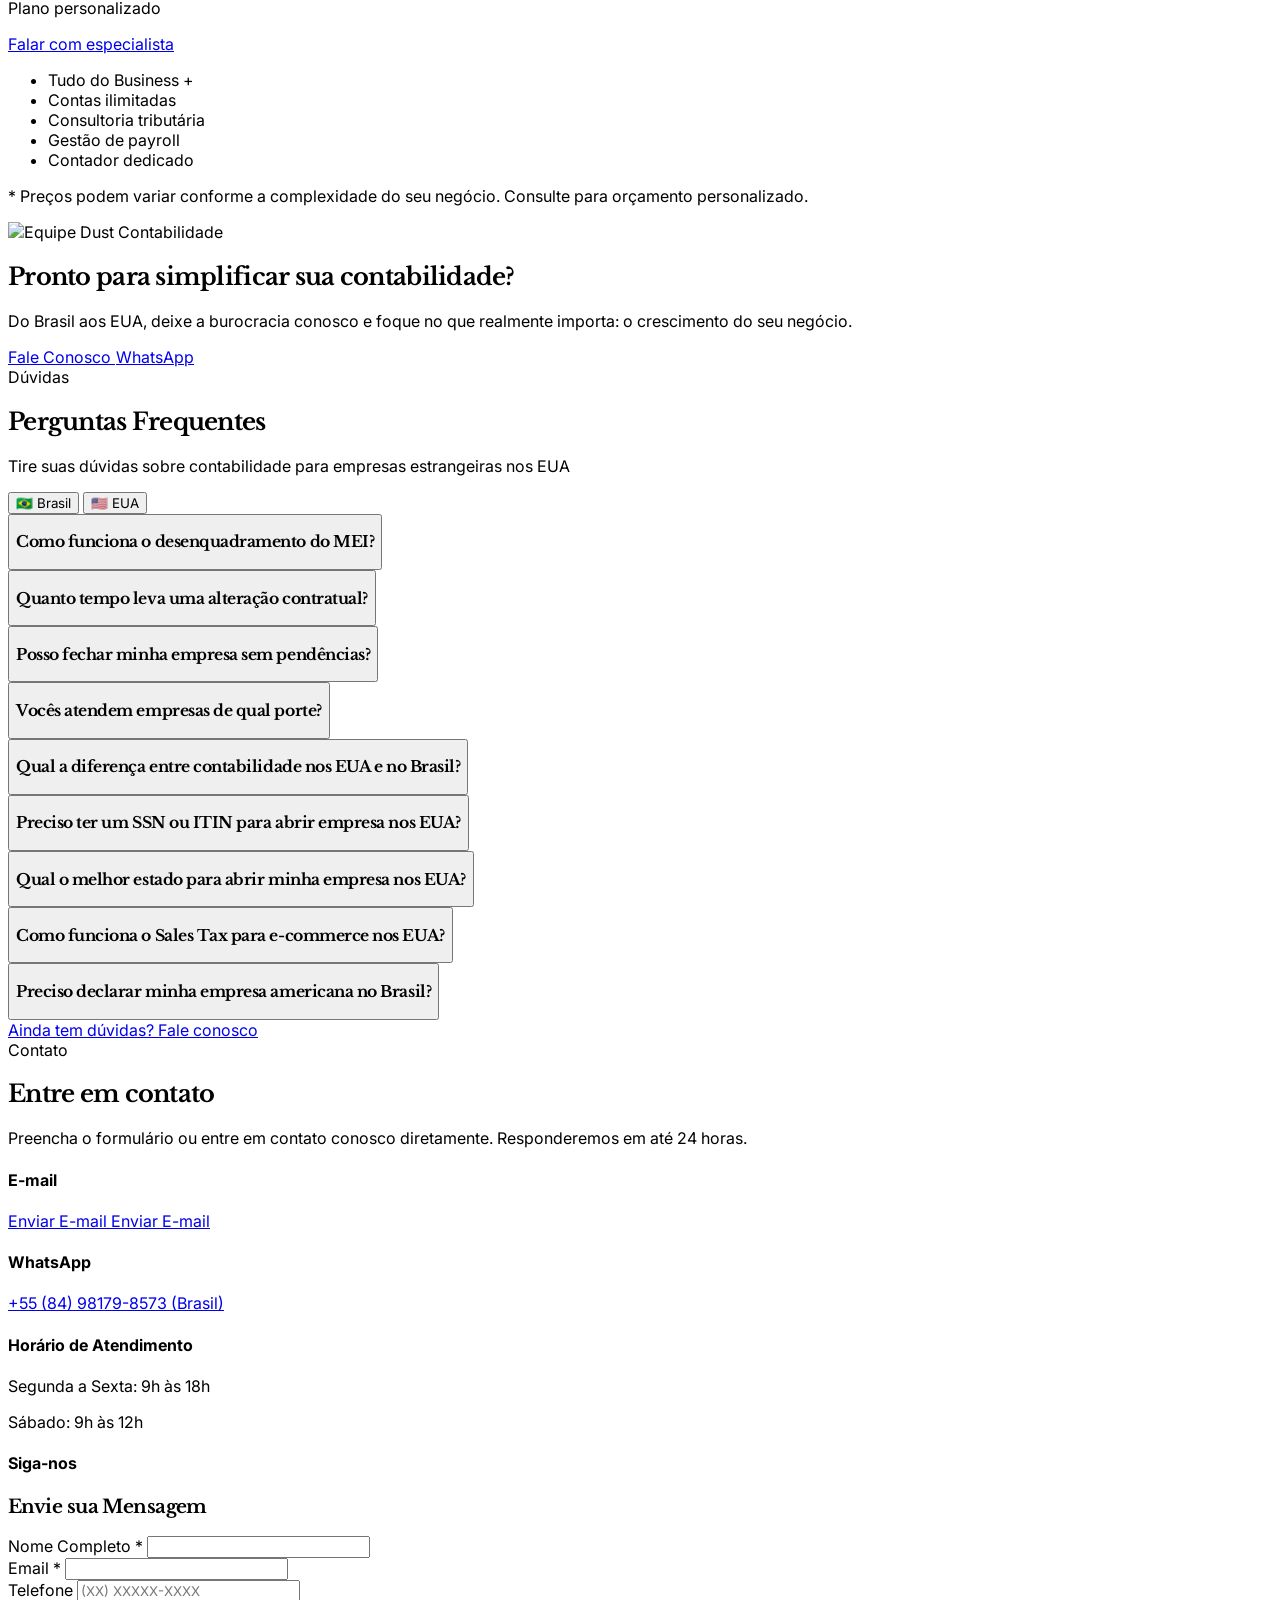
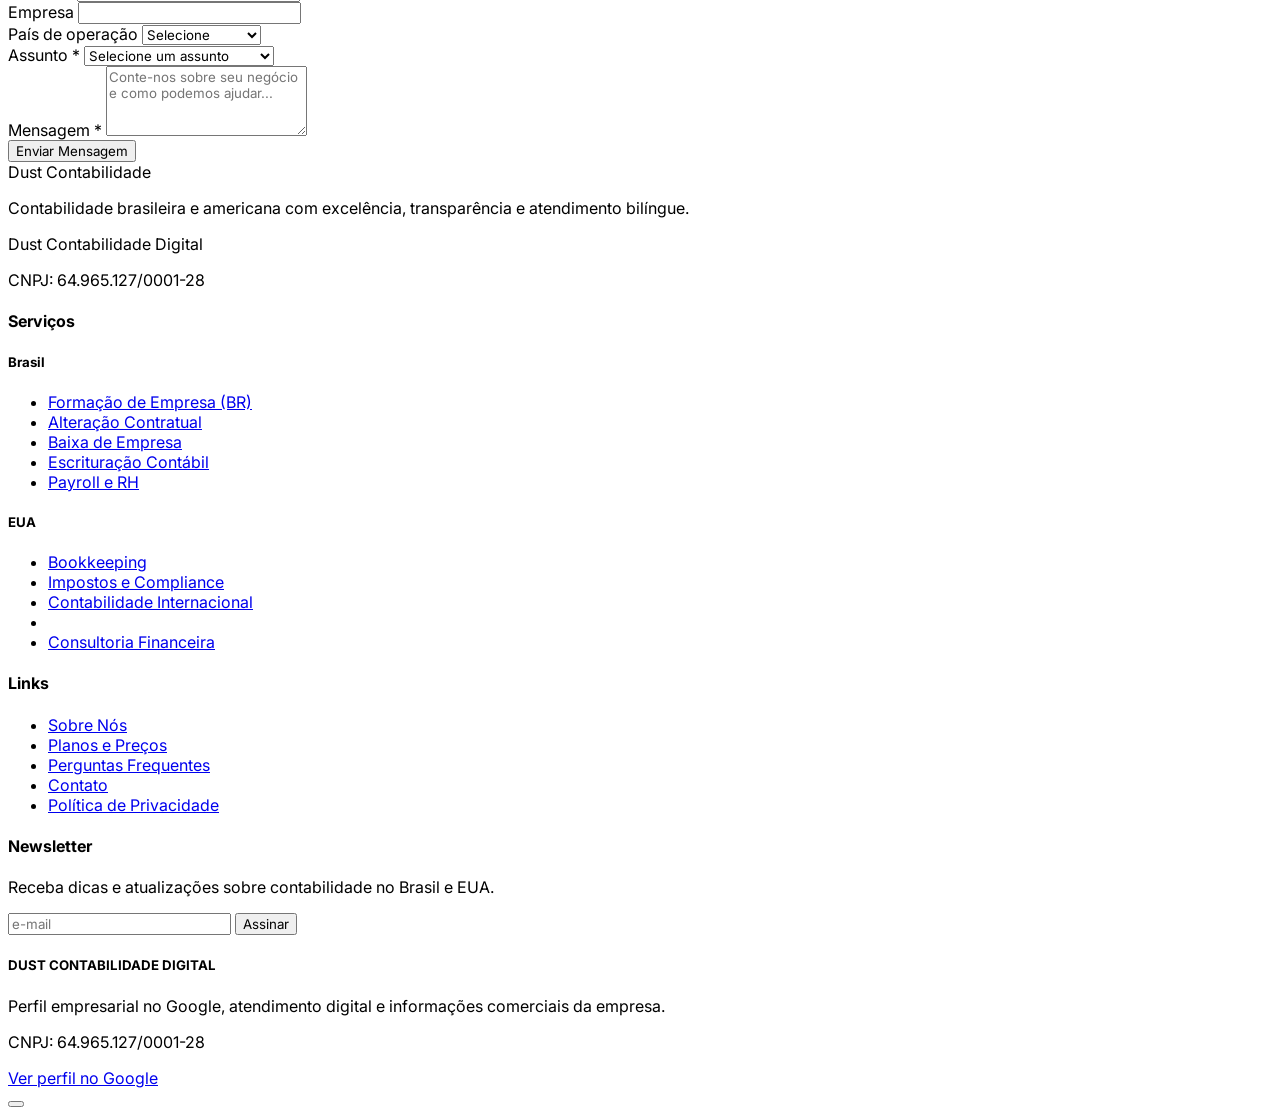
==== commit 31d3c904: "Update index.html" ====
--- a/index.html
+++ b/index.html
@@ -910,15 +910,15 @@
             <div class="flex justify-between items-center h-16 lg:h-20">
                 <!-- Logo -->
                 
-                <a href="#home" class="flex items-center group">
+               <a href="#home" class="flex items-center group min-w-0">
     <img 
         src="/images/dust-icon-cropped.png" 
         alt="Dust Contabilidade Digital"
-        class="w-8 h-8 object-contain mr-4 flex-shrink-0"
+        class="w-8 h-8 object-contain mr-2 sm:mr-4 flex-shrink-0"
     >
 
-    <span class="text-xl font-bold text-gray-900 group-hover:text-brand-600 transition">Dust</span>
-    <span class="text-xl font-light text-gray-500 ml-1" data-i18n="nav_brand_suffix">Contabilidade</span>
+    <span class="text-lg sm:text-xl font-bold text-gray-900 group-hover:text-brand-600 transition whitespace-nowrap">Dust</span>
+    <span class="text-lg sm:text-xl font-light text-gray-500 ml-1 whitespace-nowrap" data-i18n="nav_brand_suffix">Contabilidade</span>
 </a>
 
                 
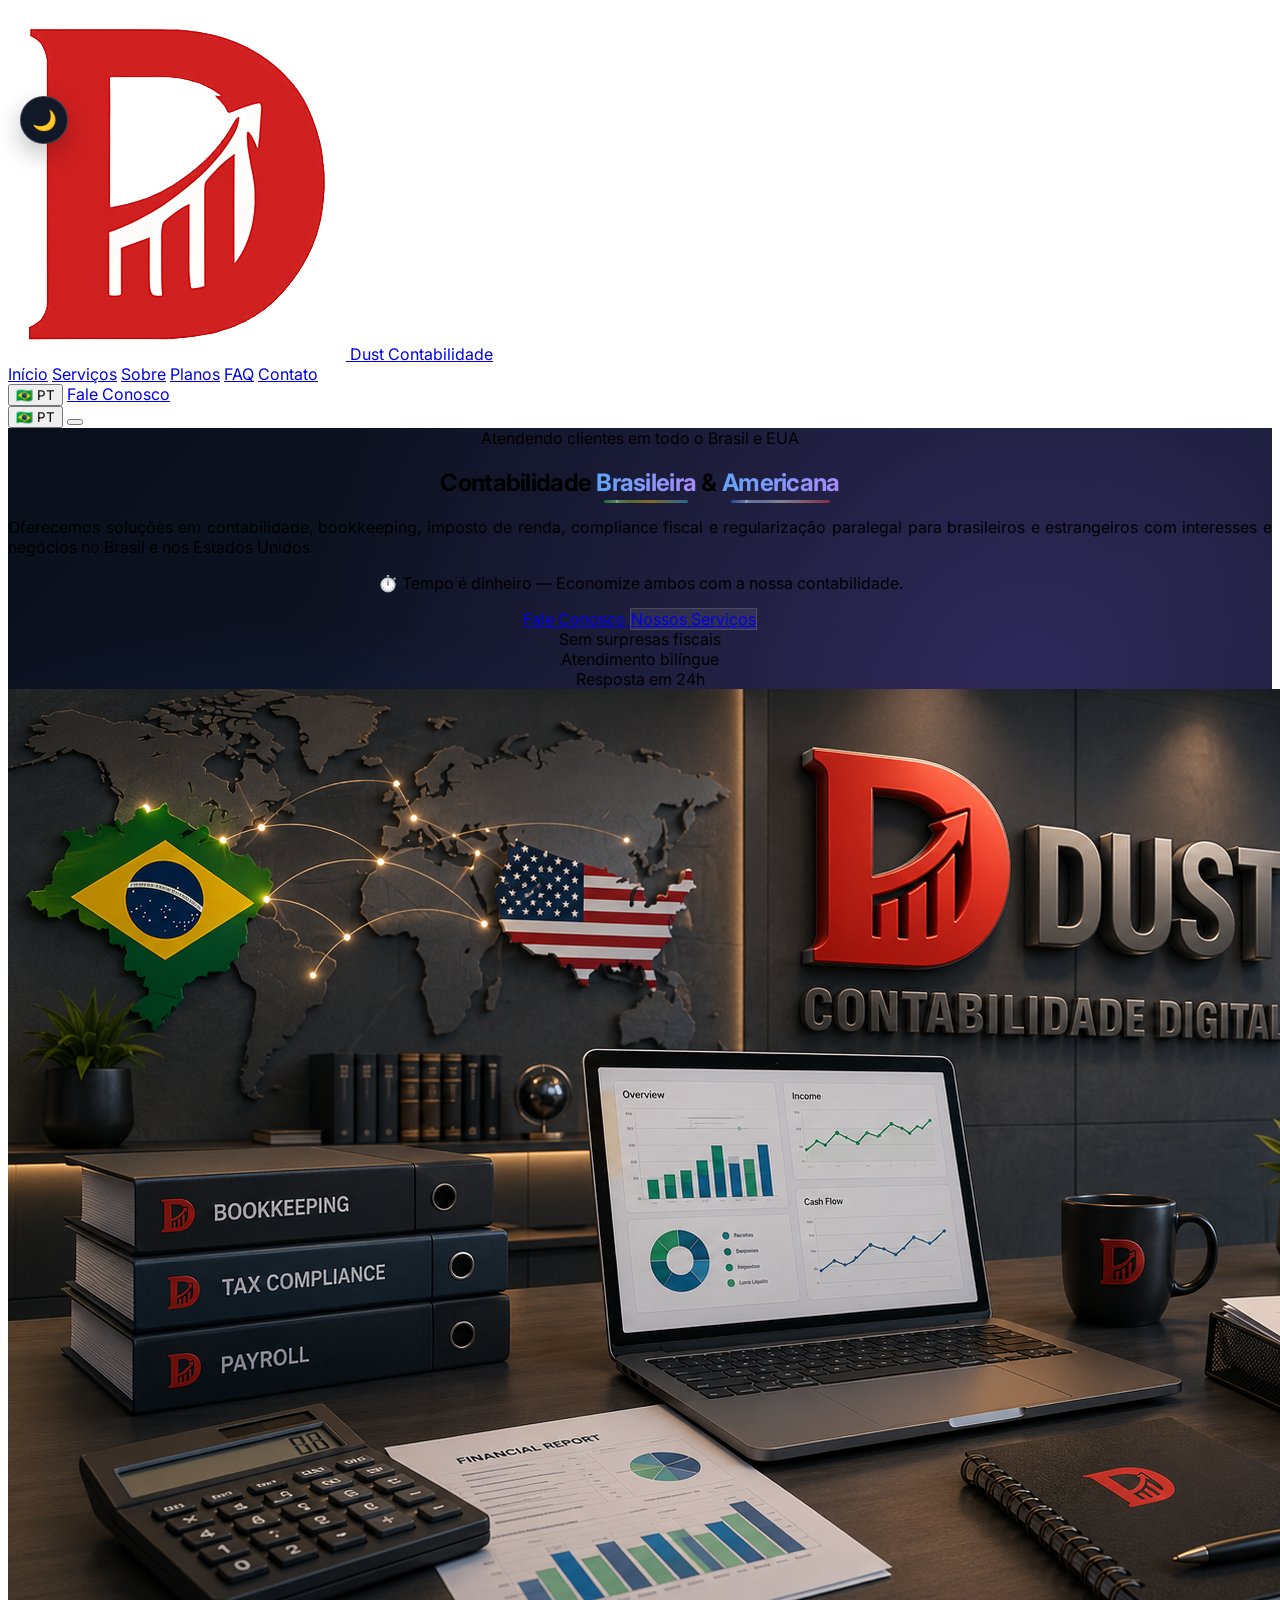
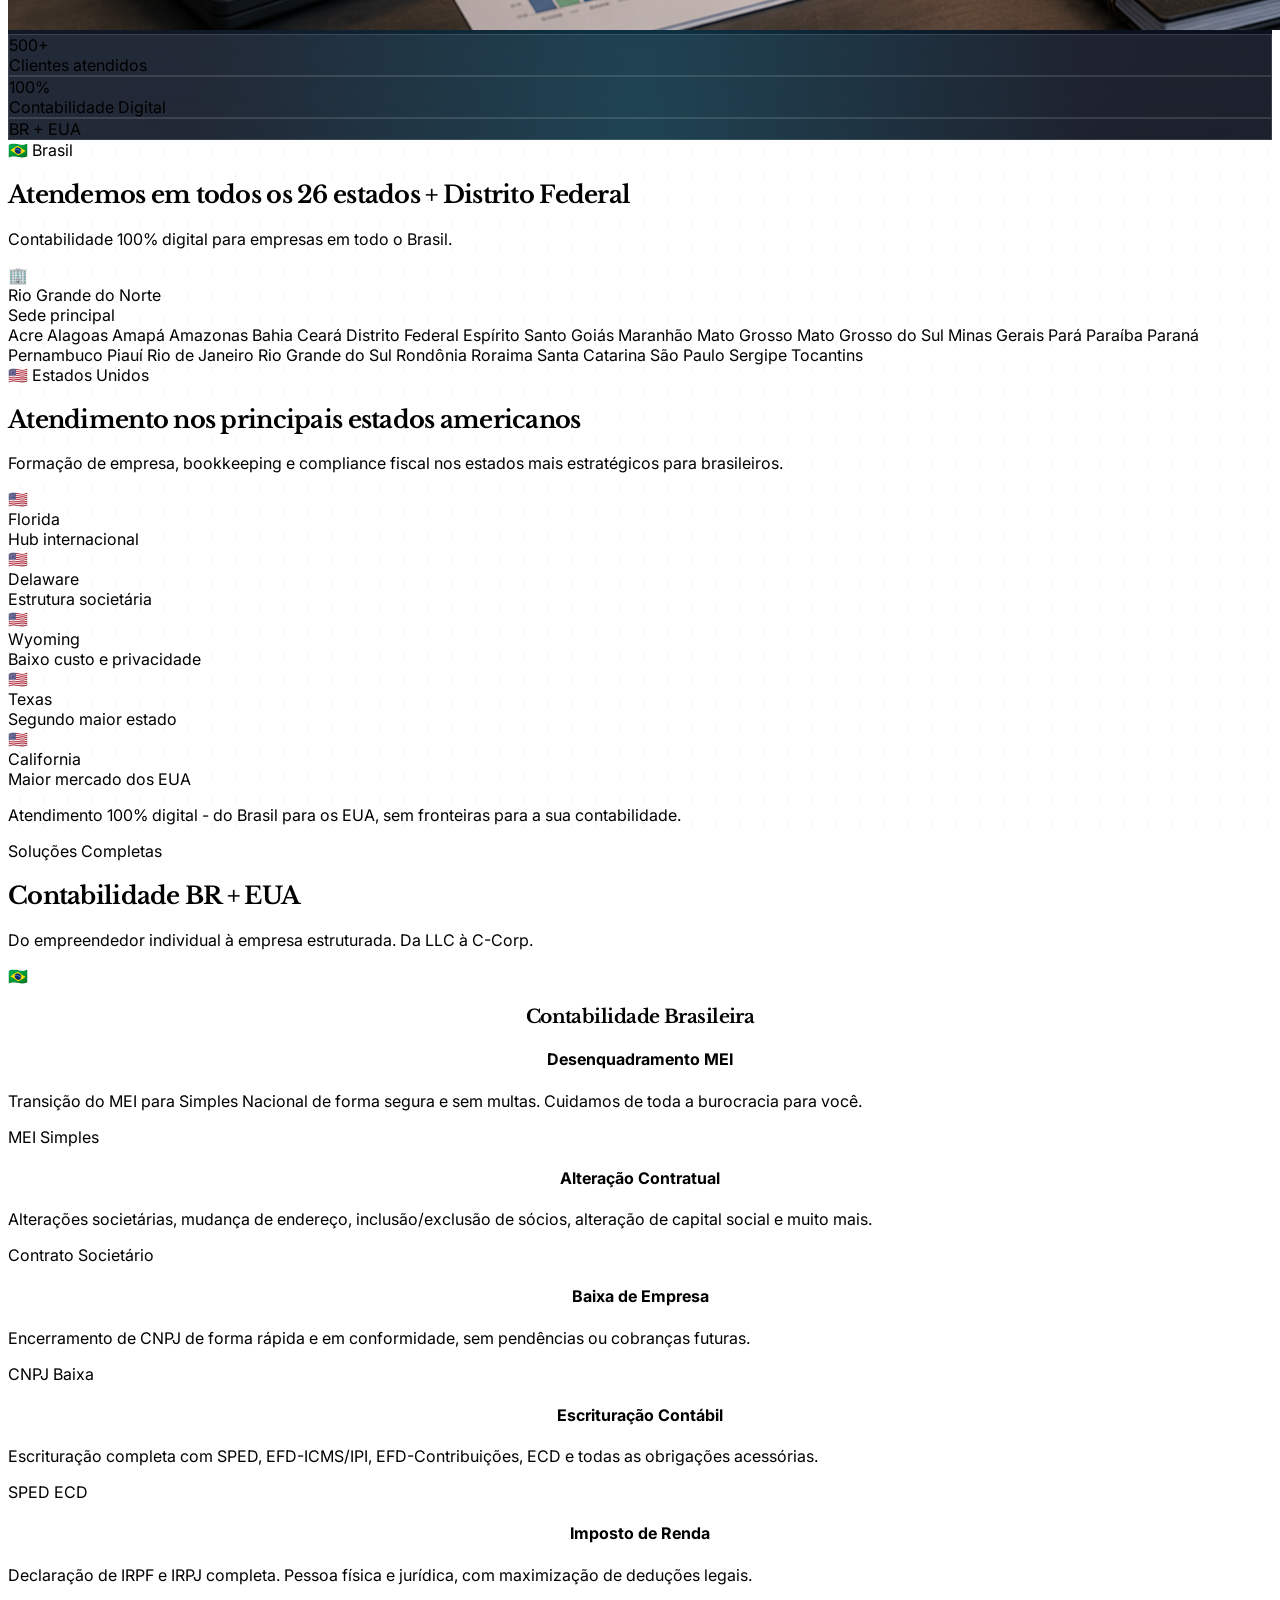
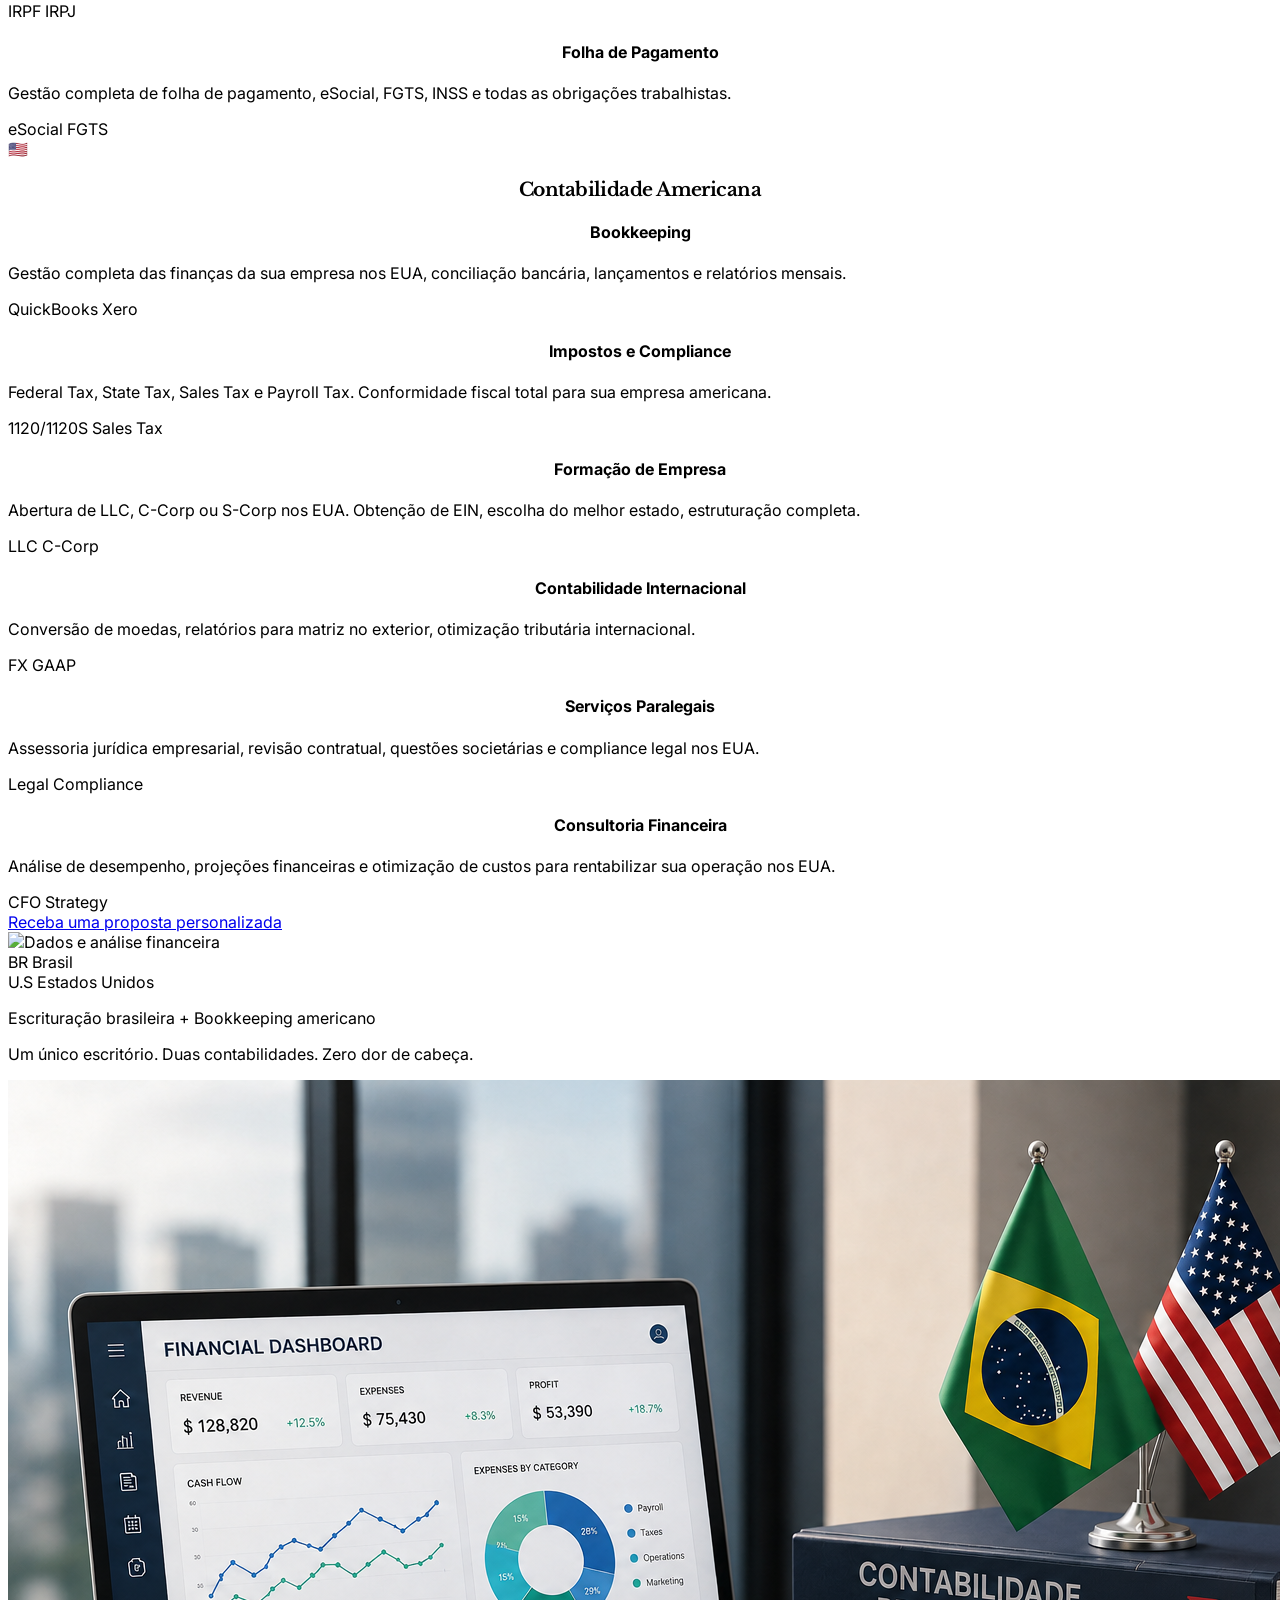
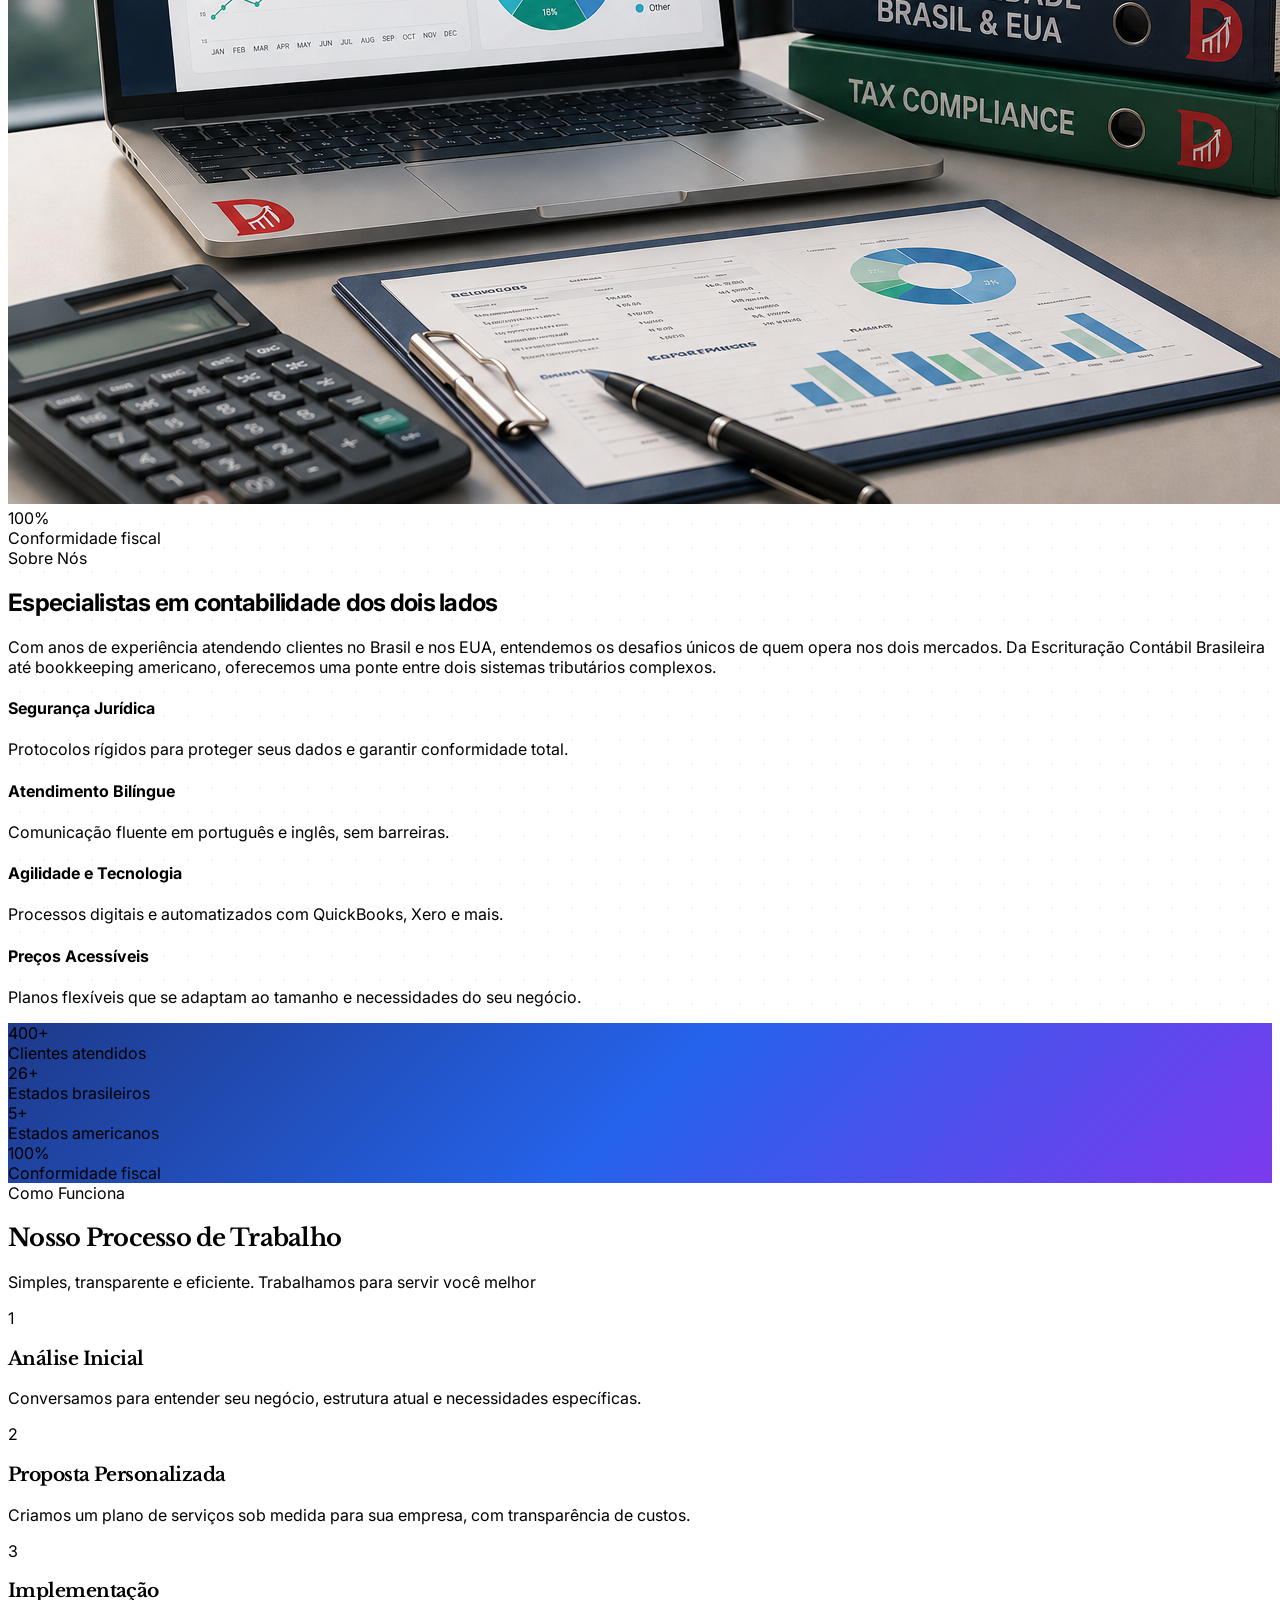
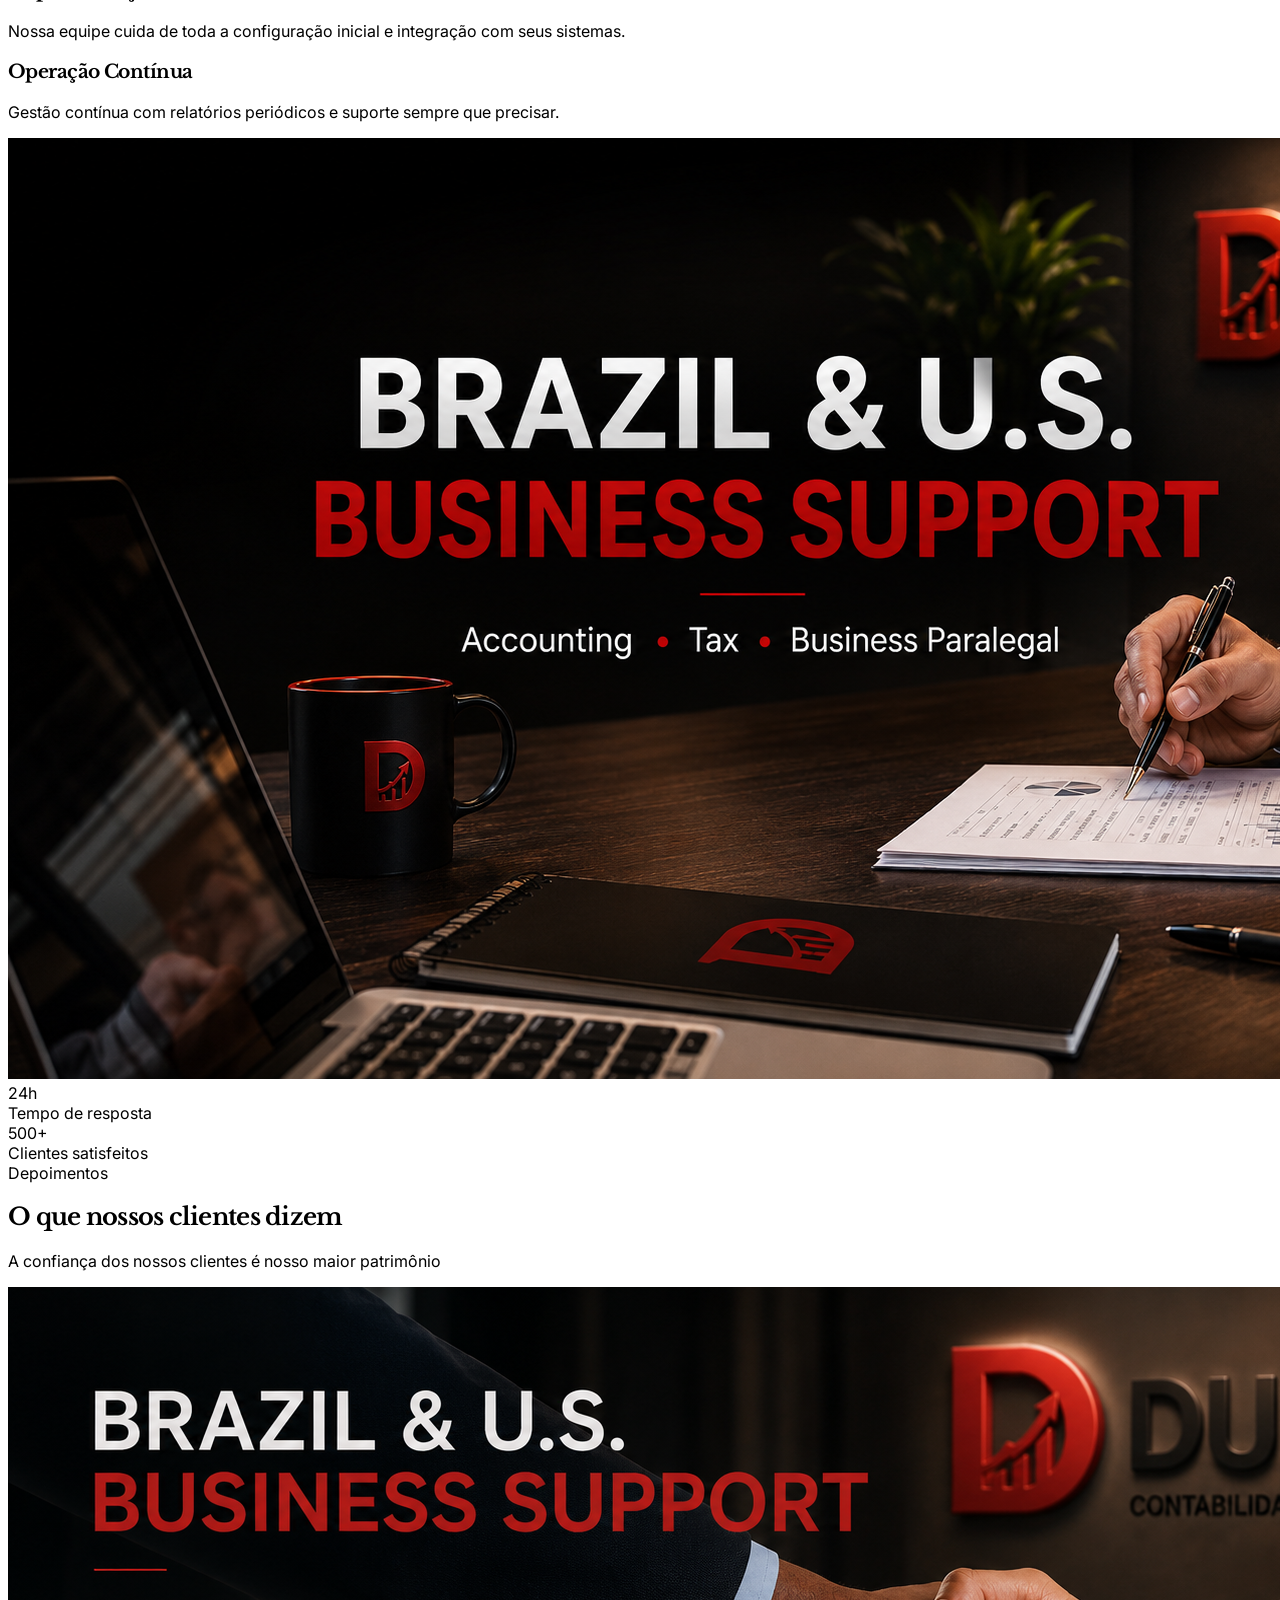
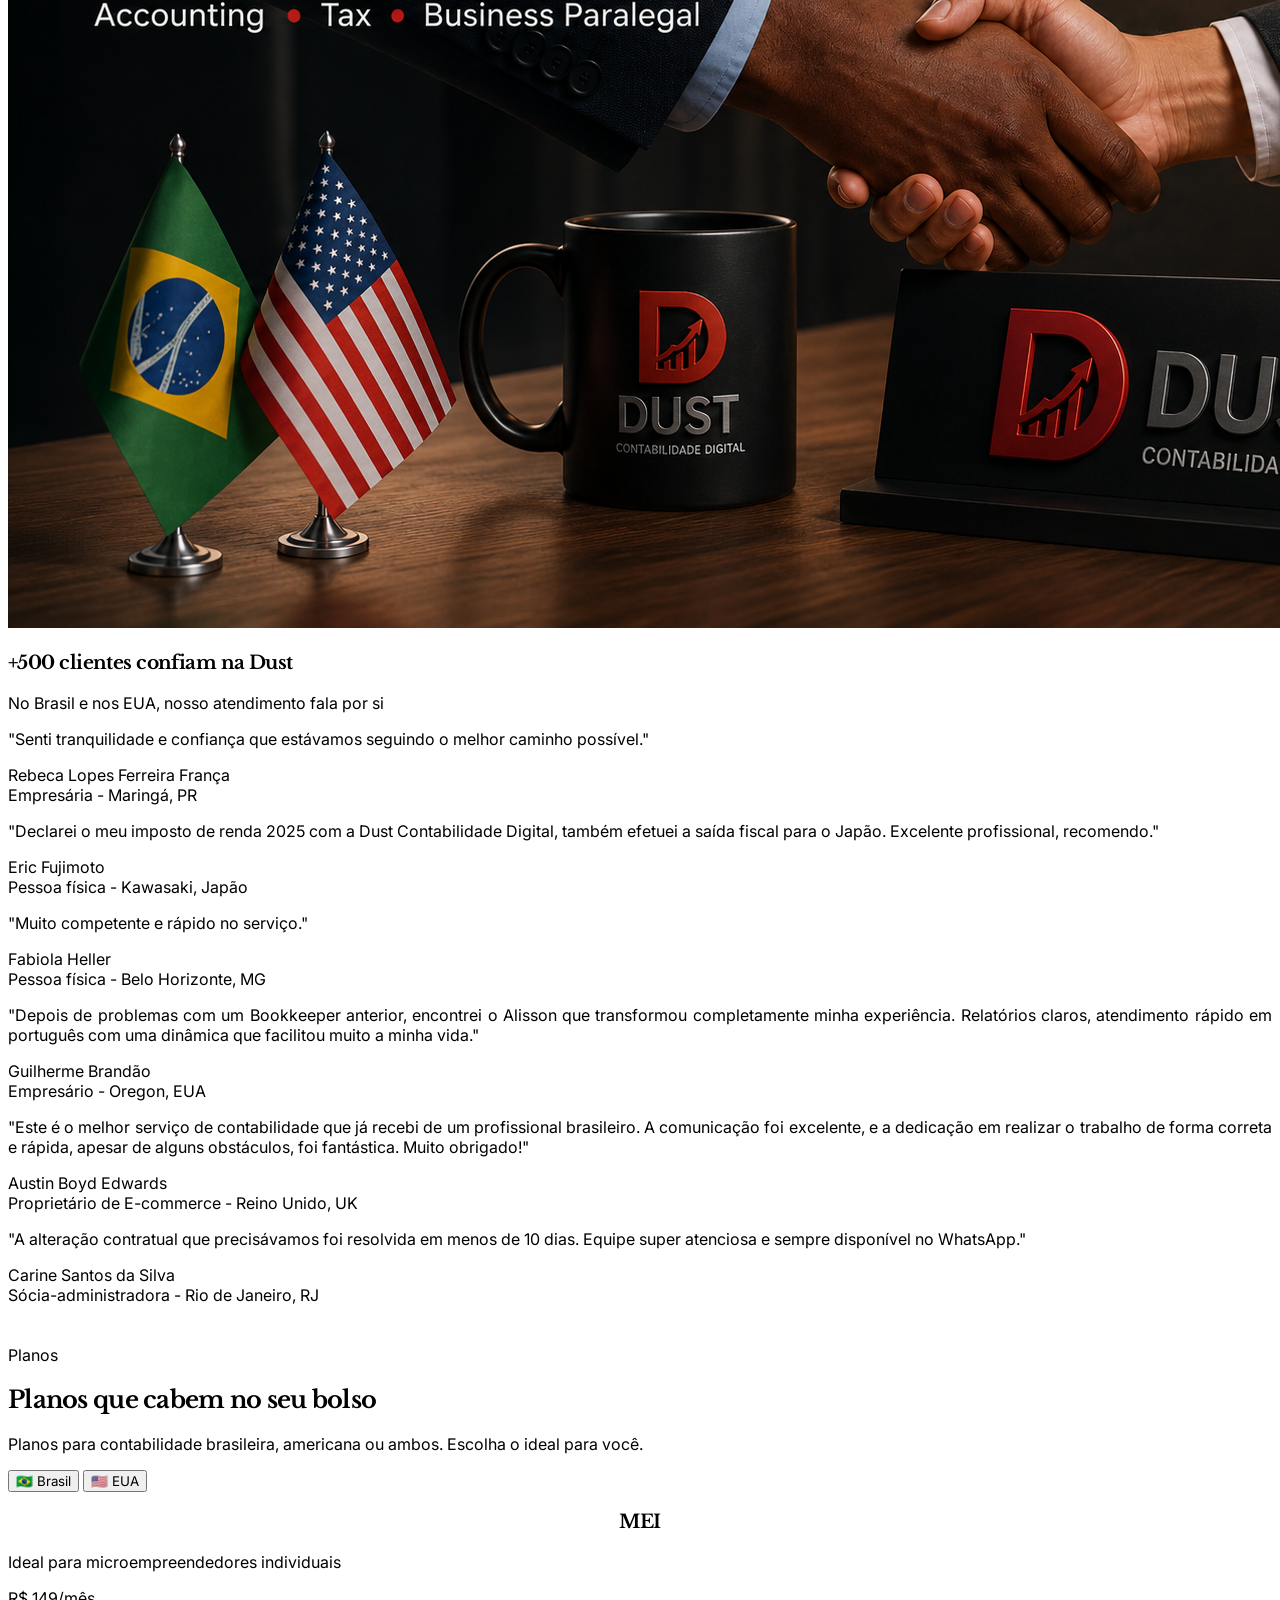
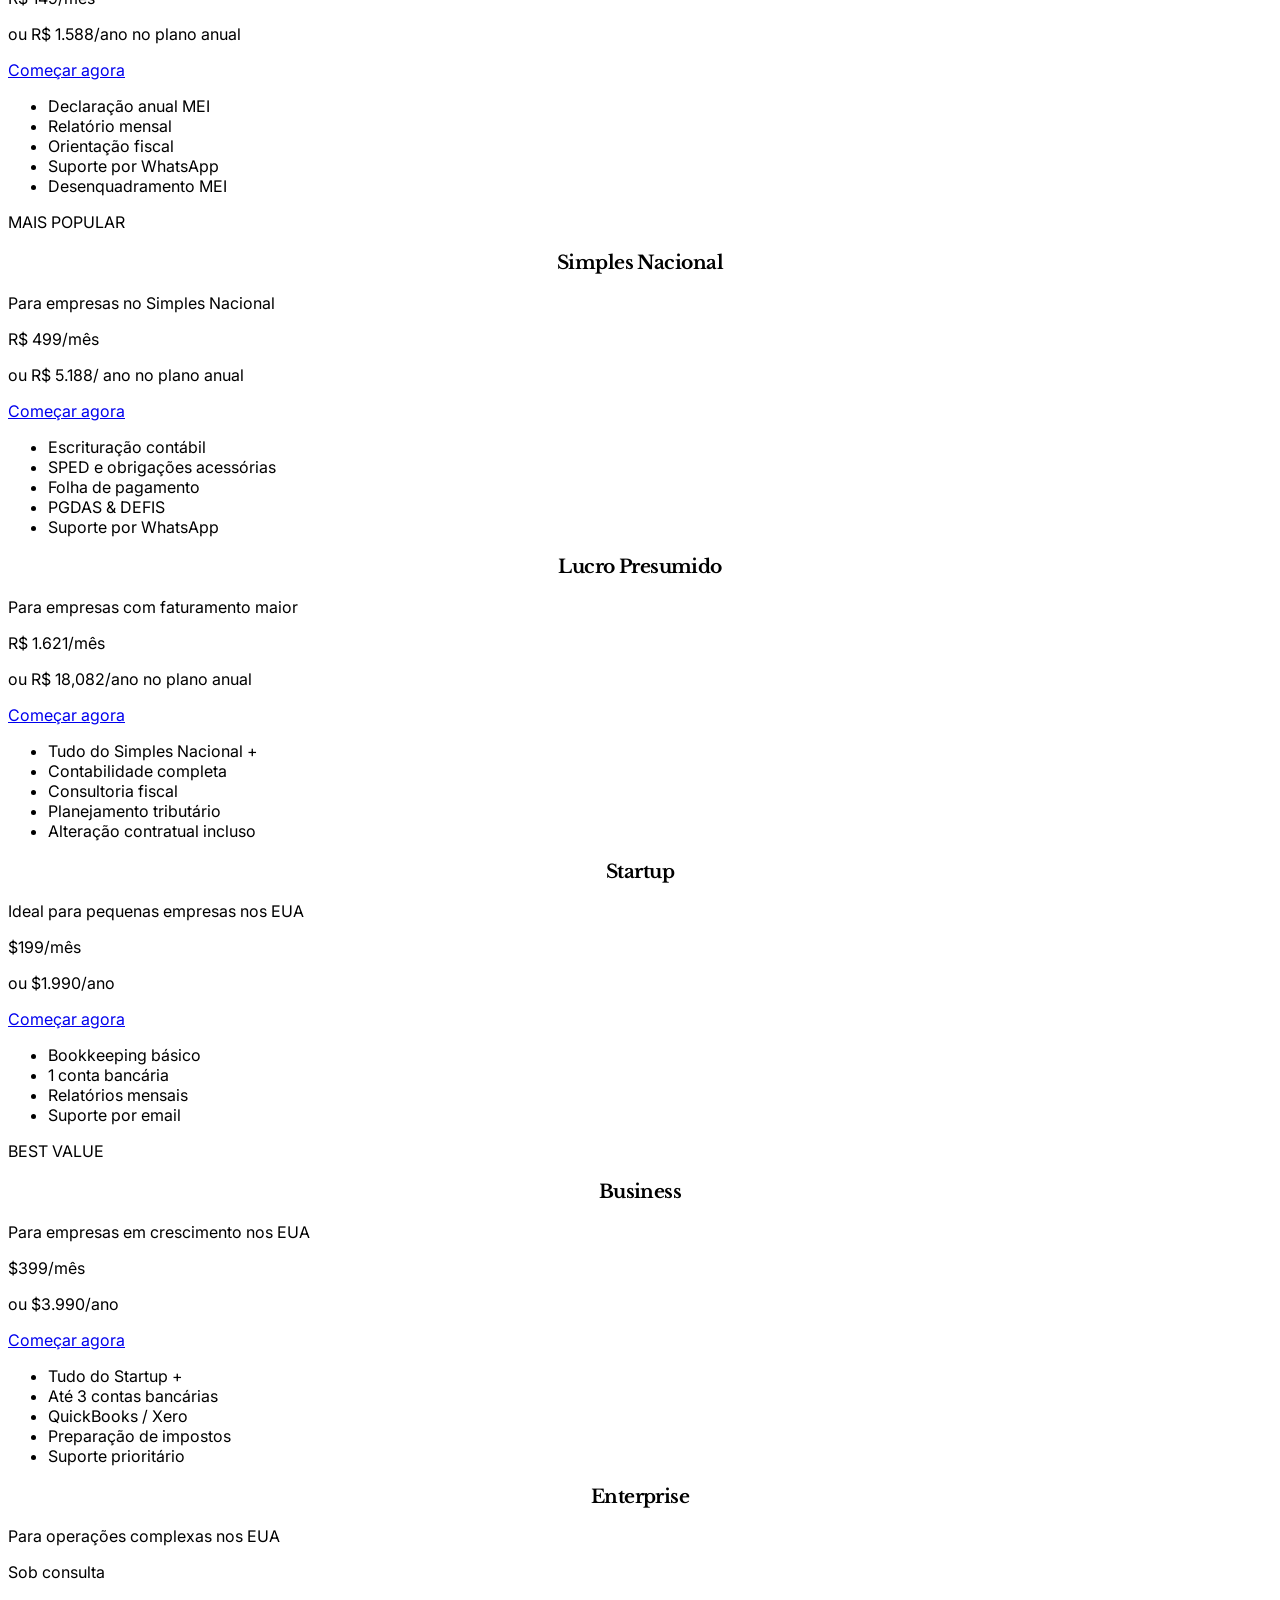
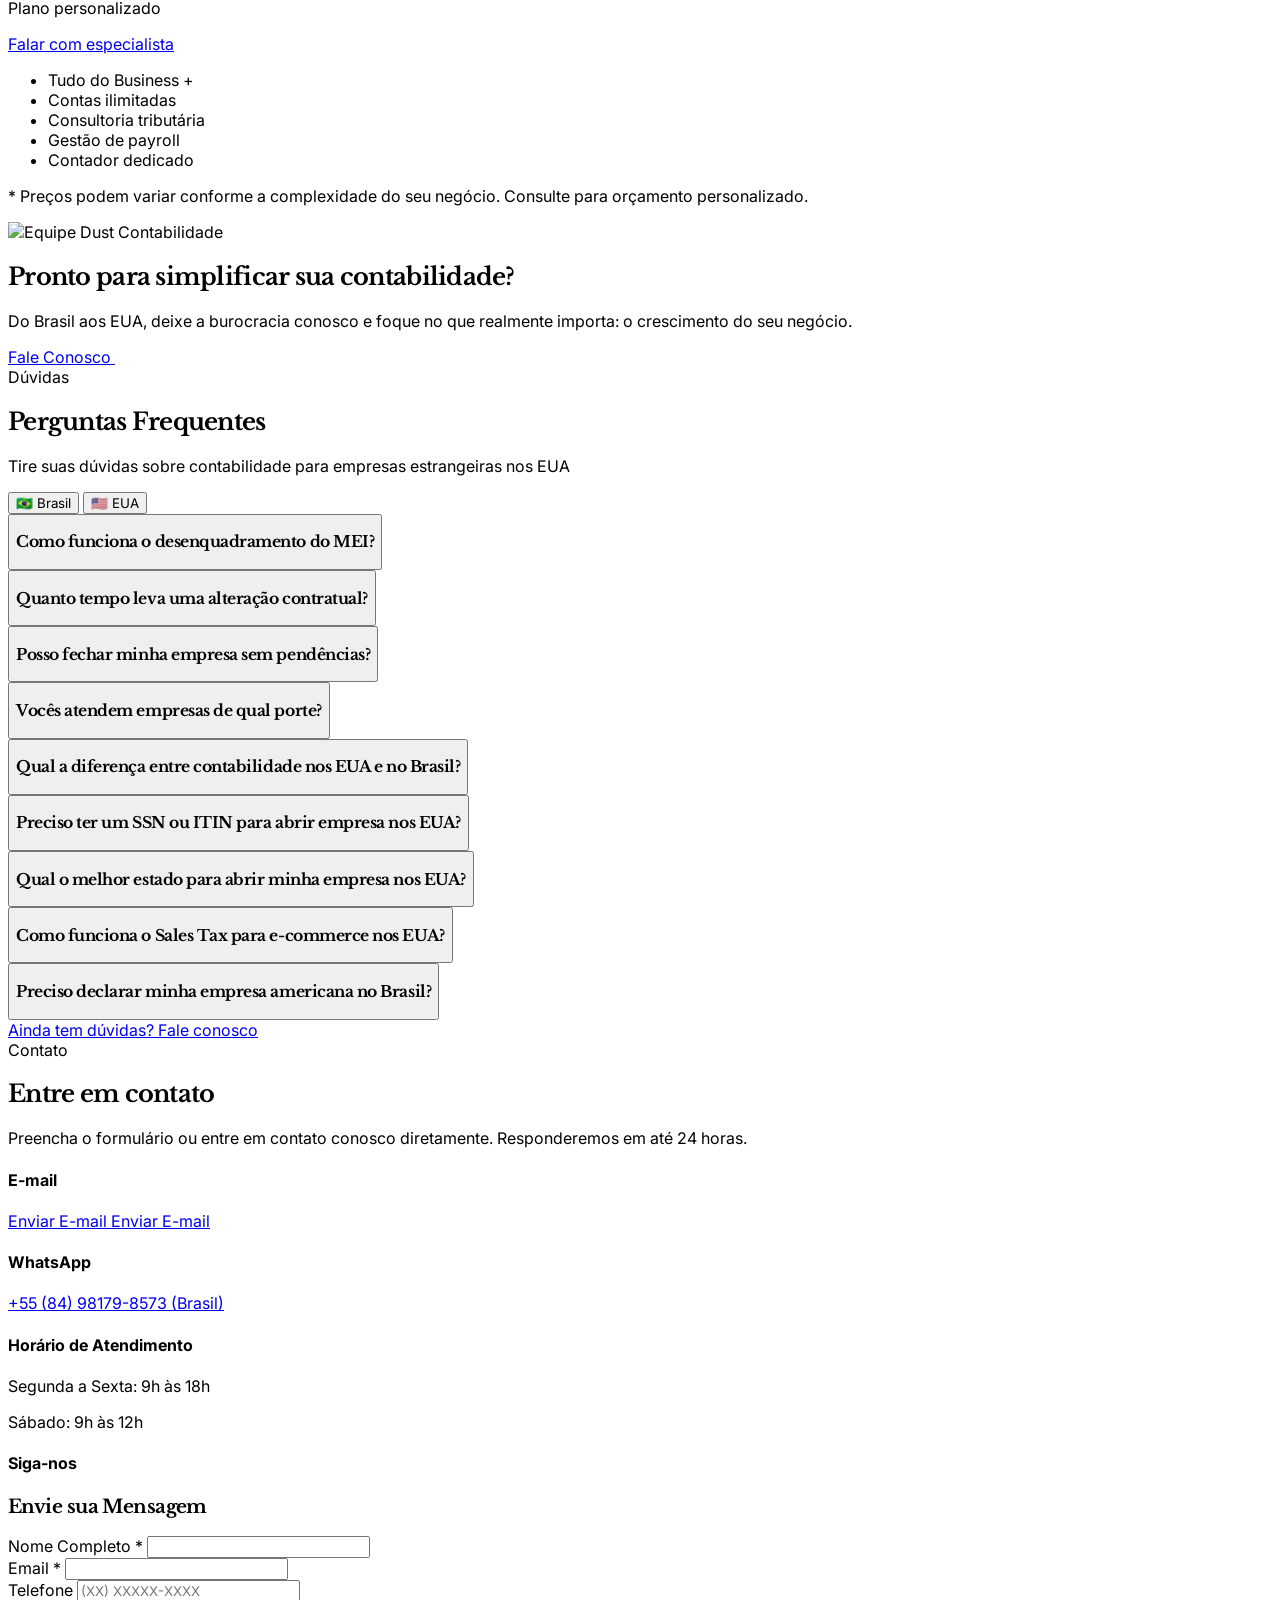
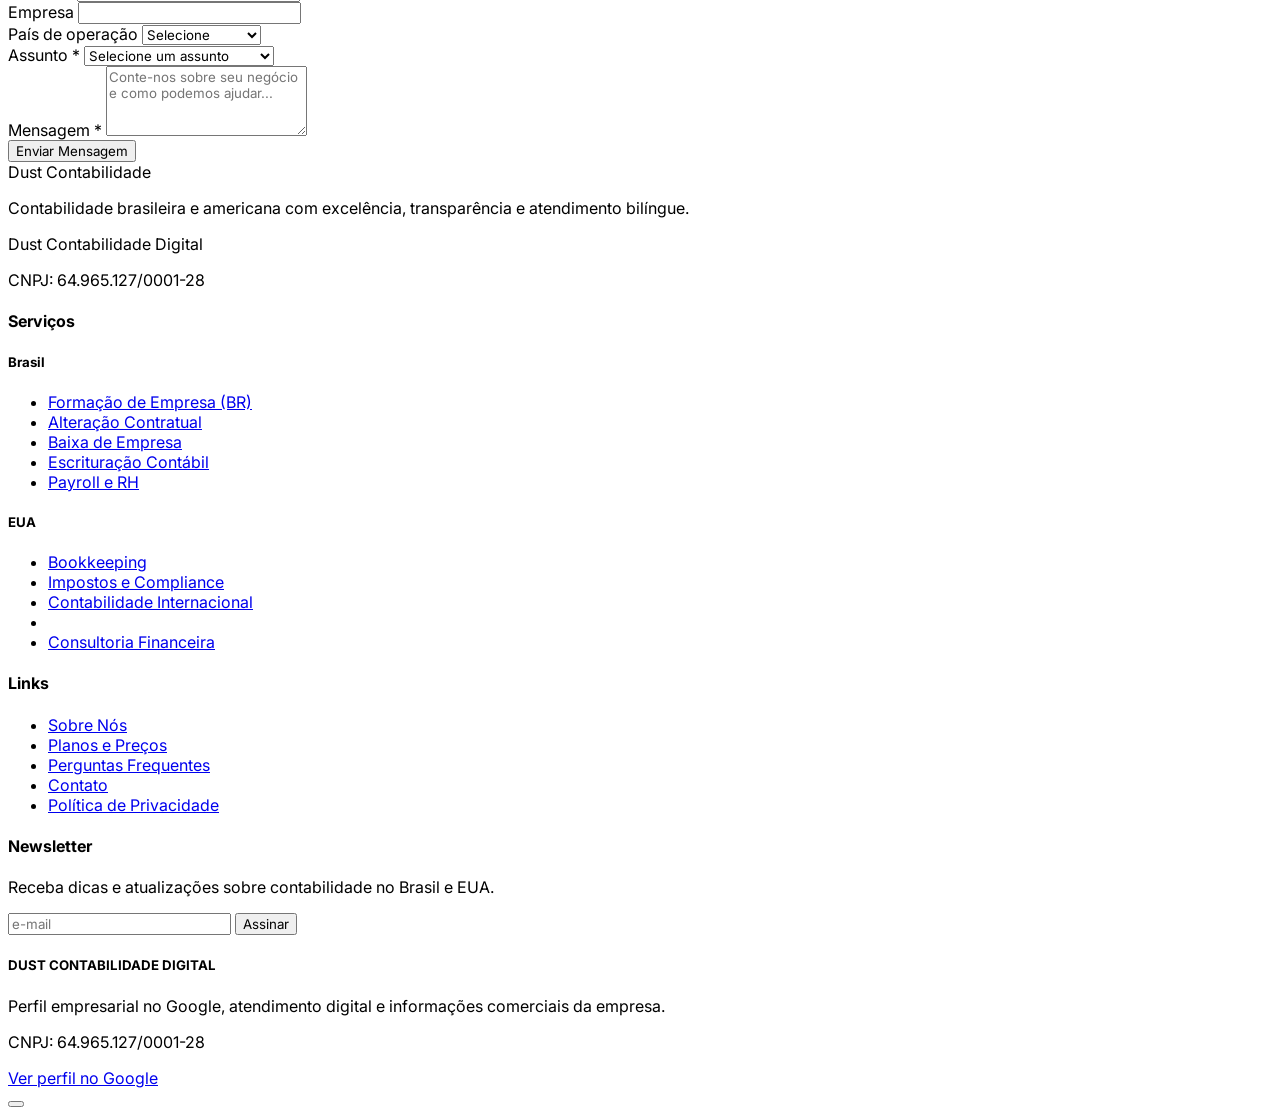
==== commit 2752eb88: "Update index.html" ====
--- a/index.html
+++ b/index.html
@@ -1043,7 +1043,7 @@
 
         <div class="absolute -top-4 -right-4 sm:-top-6 sm:-right-6 glass rounded-xl p-4 glow-pulse">
             <div class="text-white font-bold text-2xl">100%</div>
-            <div data-i18n="stat4_label" class="text-gray-400 text-sm">Conformidade fiscal</div>
+            <div data-i18n="stat4_label" class="text-gray-400 text-sm">Contabilidade Digital</div>
         </div>
 
         <div class="absolute top-1/2 -right-2 sm:-right-6 glass rounded-xl p-3 float-med" style="animation-delay: 1s;">
@@ -2063,7 +2063,7 @@
     <section class="py-16 relative overflow-hidden">
         <!-- Background image with overlay -->
         <div class="absolute inset-0">
-            <img src="http://static.photos/office/1200x630/80"
+            <img src="/images/80.png"
                  alt="Equipe Dust Contabilidade" 
                  class="w-full h-full object-cover">
             <div class="absolute inset-0 bg-gradient-to-r from-brand-900/90 via-brand-800/85 to-violet-900/80"></div>
@@ -2781,7 +2781,7 @@
                     stat1_label: 'Businesses Successfully Served',
                     stat2_label: 'Brazilian states',
                     stat3_label: 'American states',
-                    stat4_label: 'Tax compliance',
+                    stat4_label: 'Cloud Accounting',
                     
                     process_badge: 'How It Works',
                     process_title: 'Simple and Transparent Process',
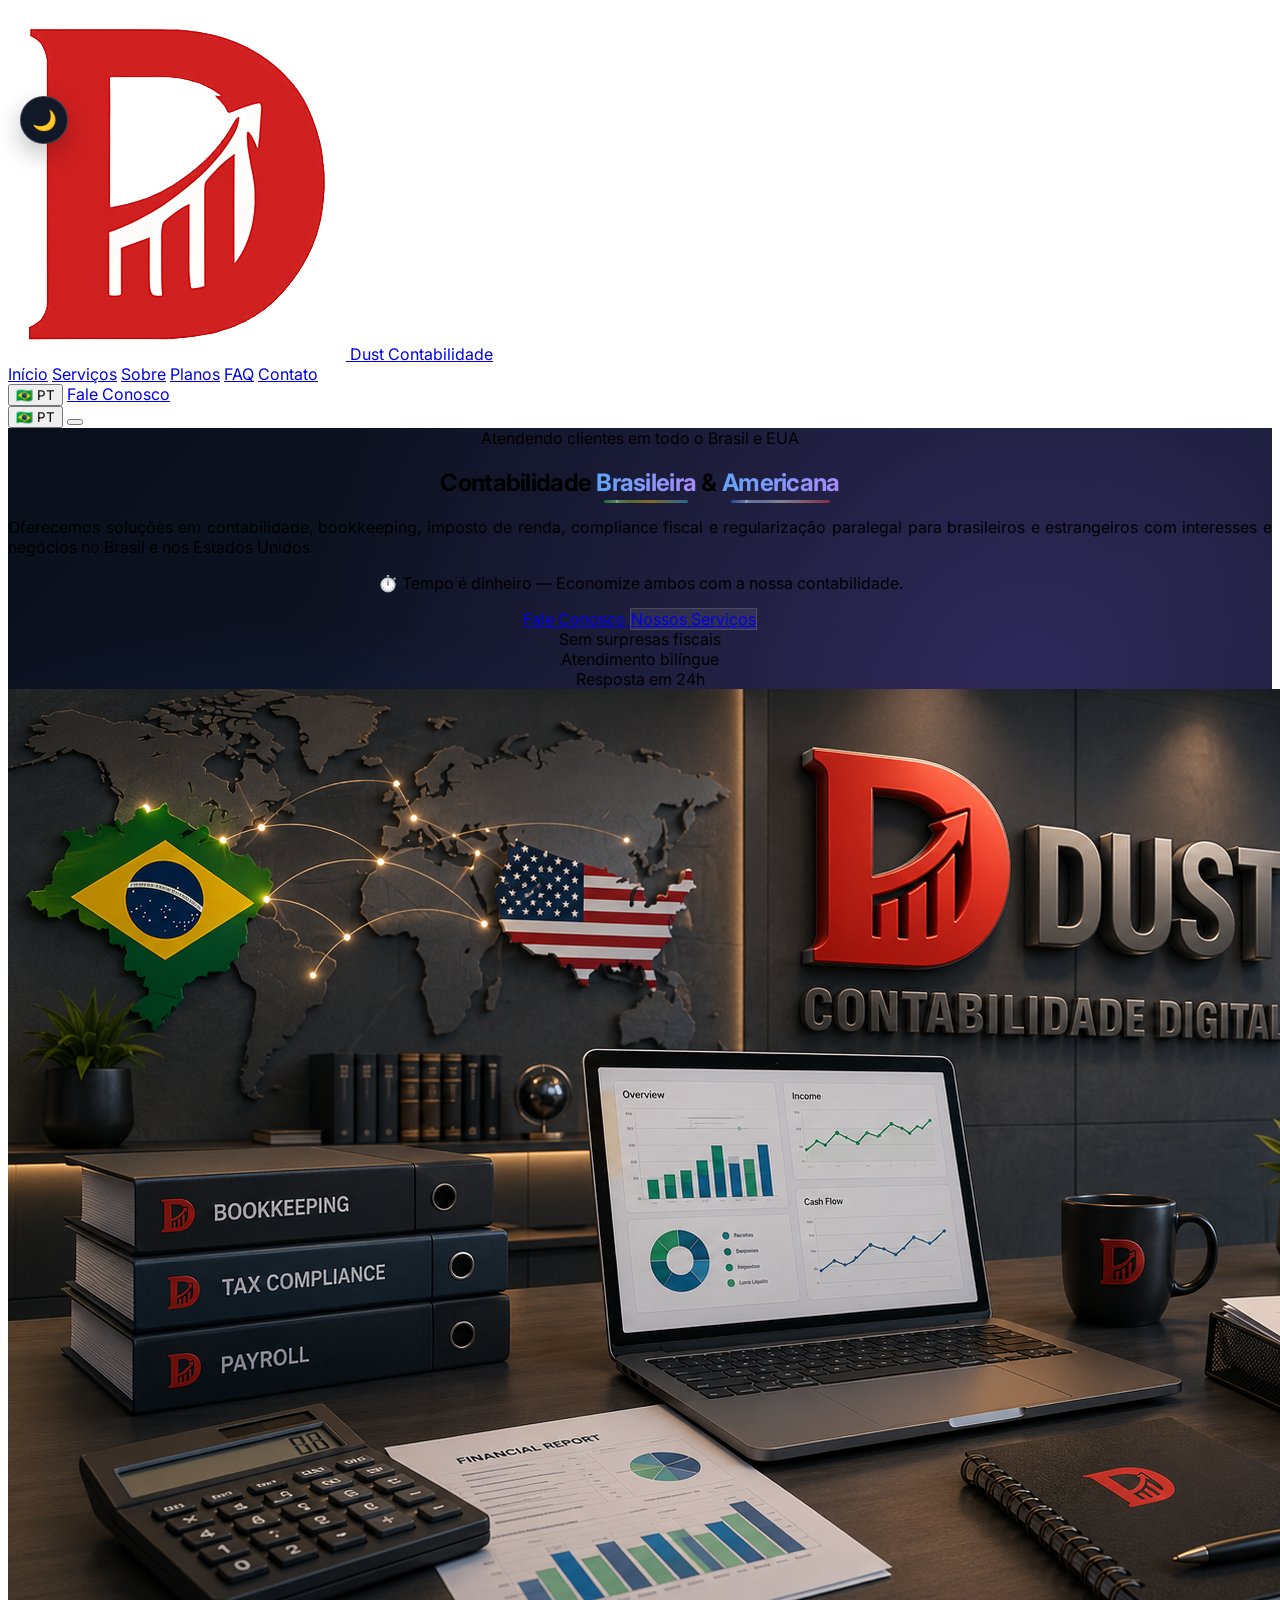
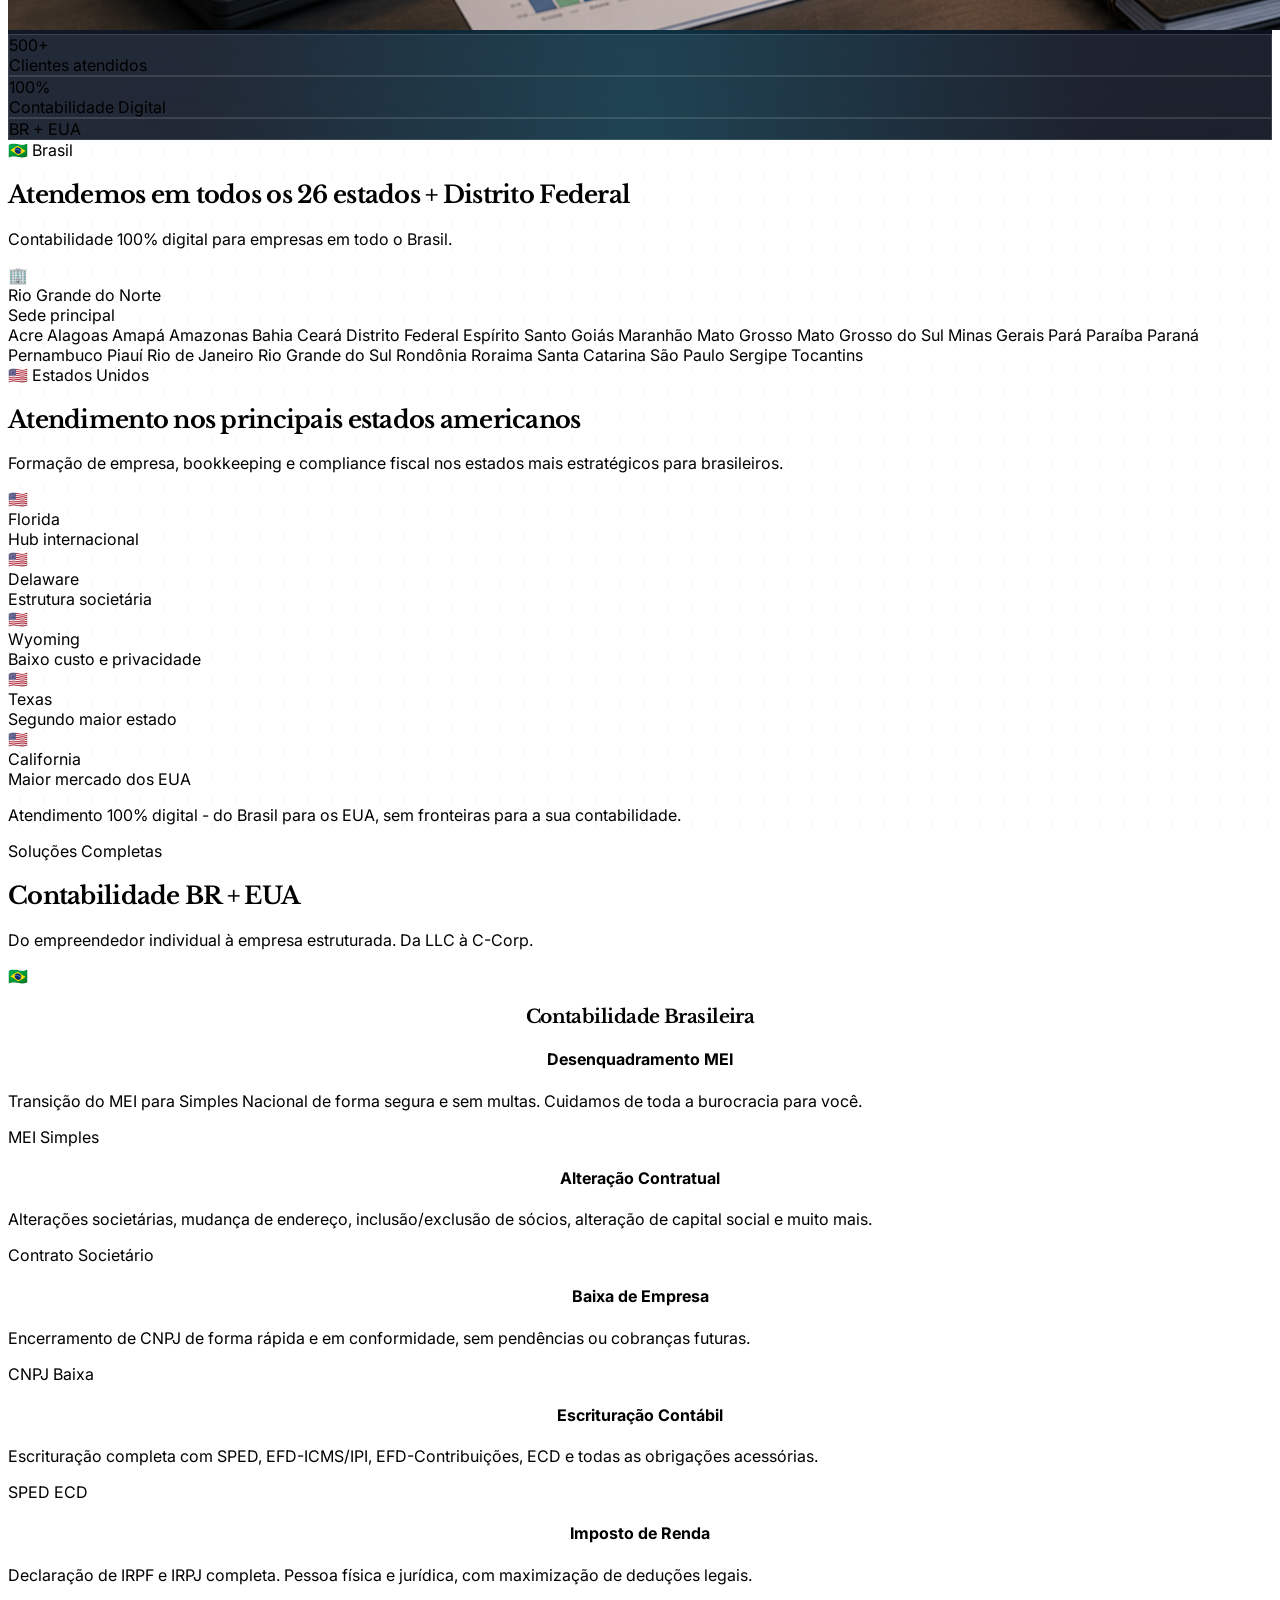
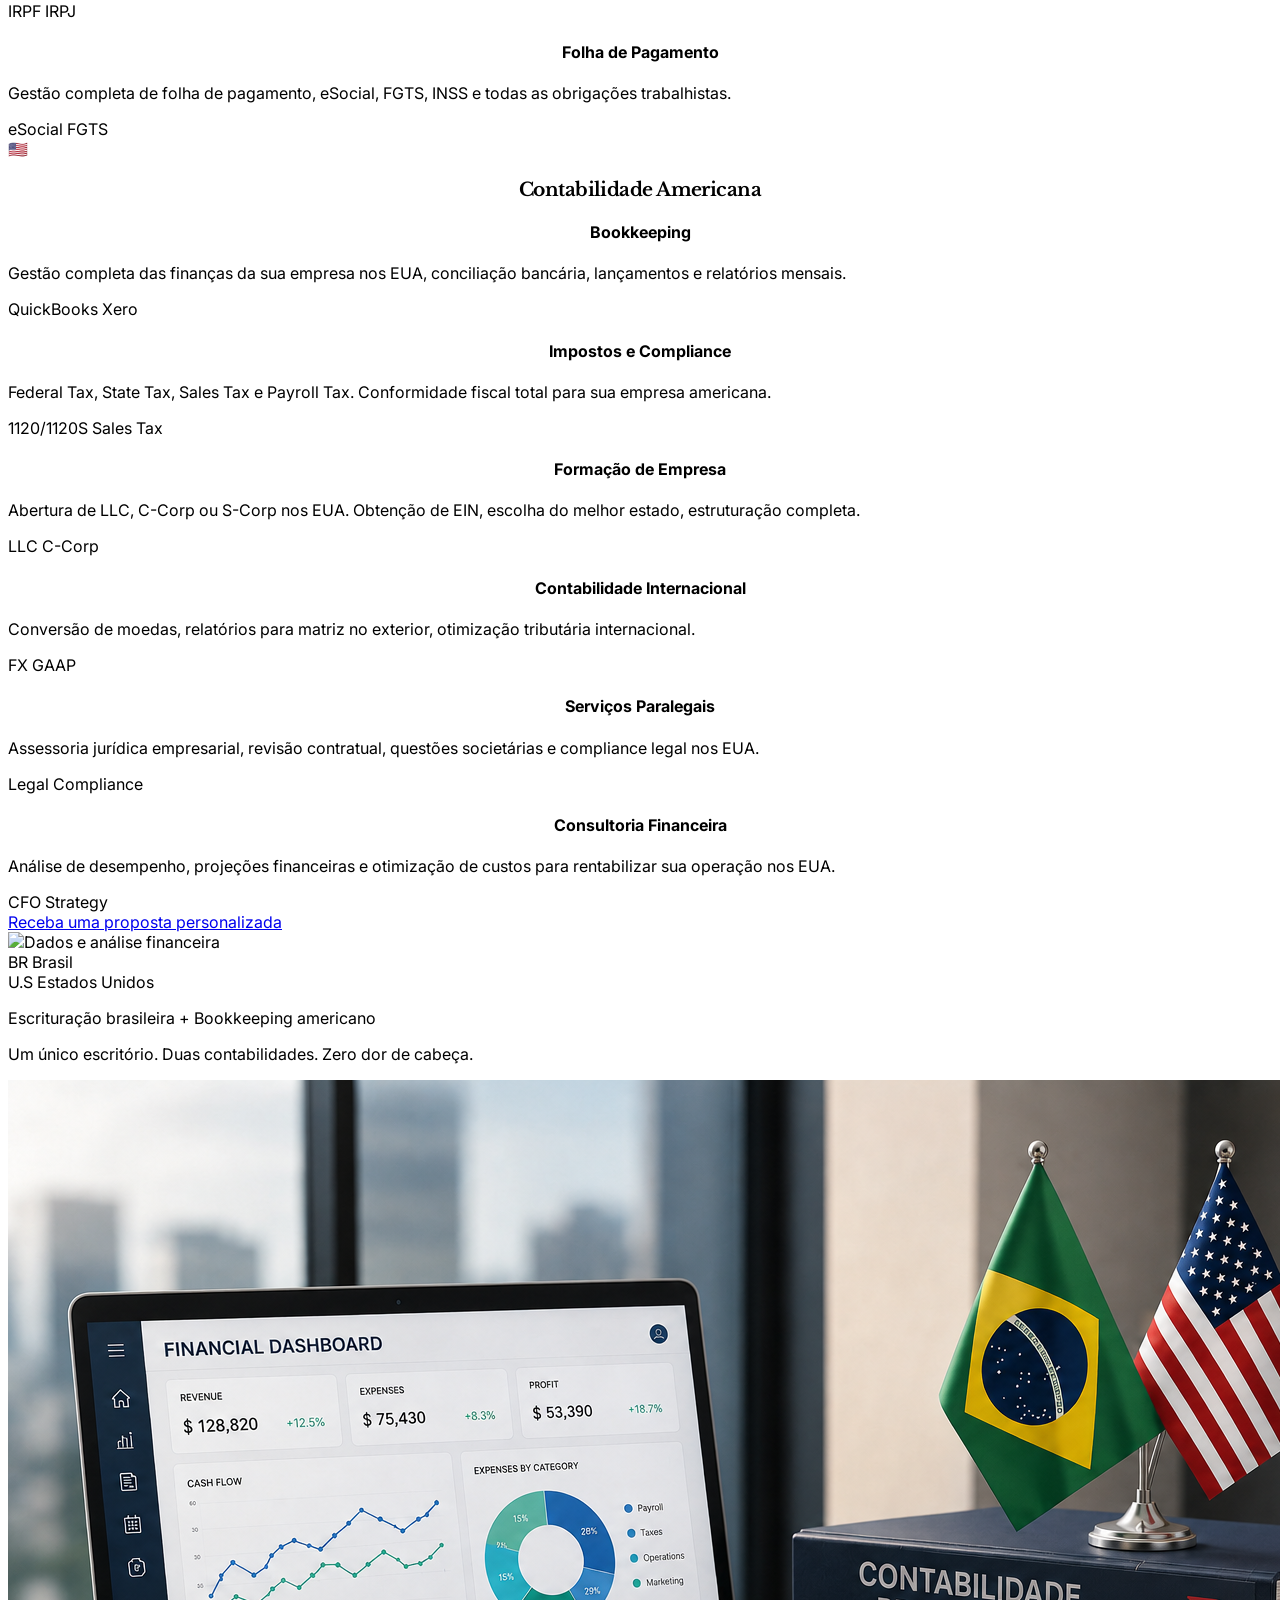
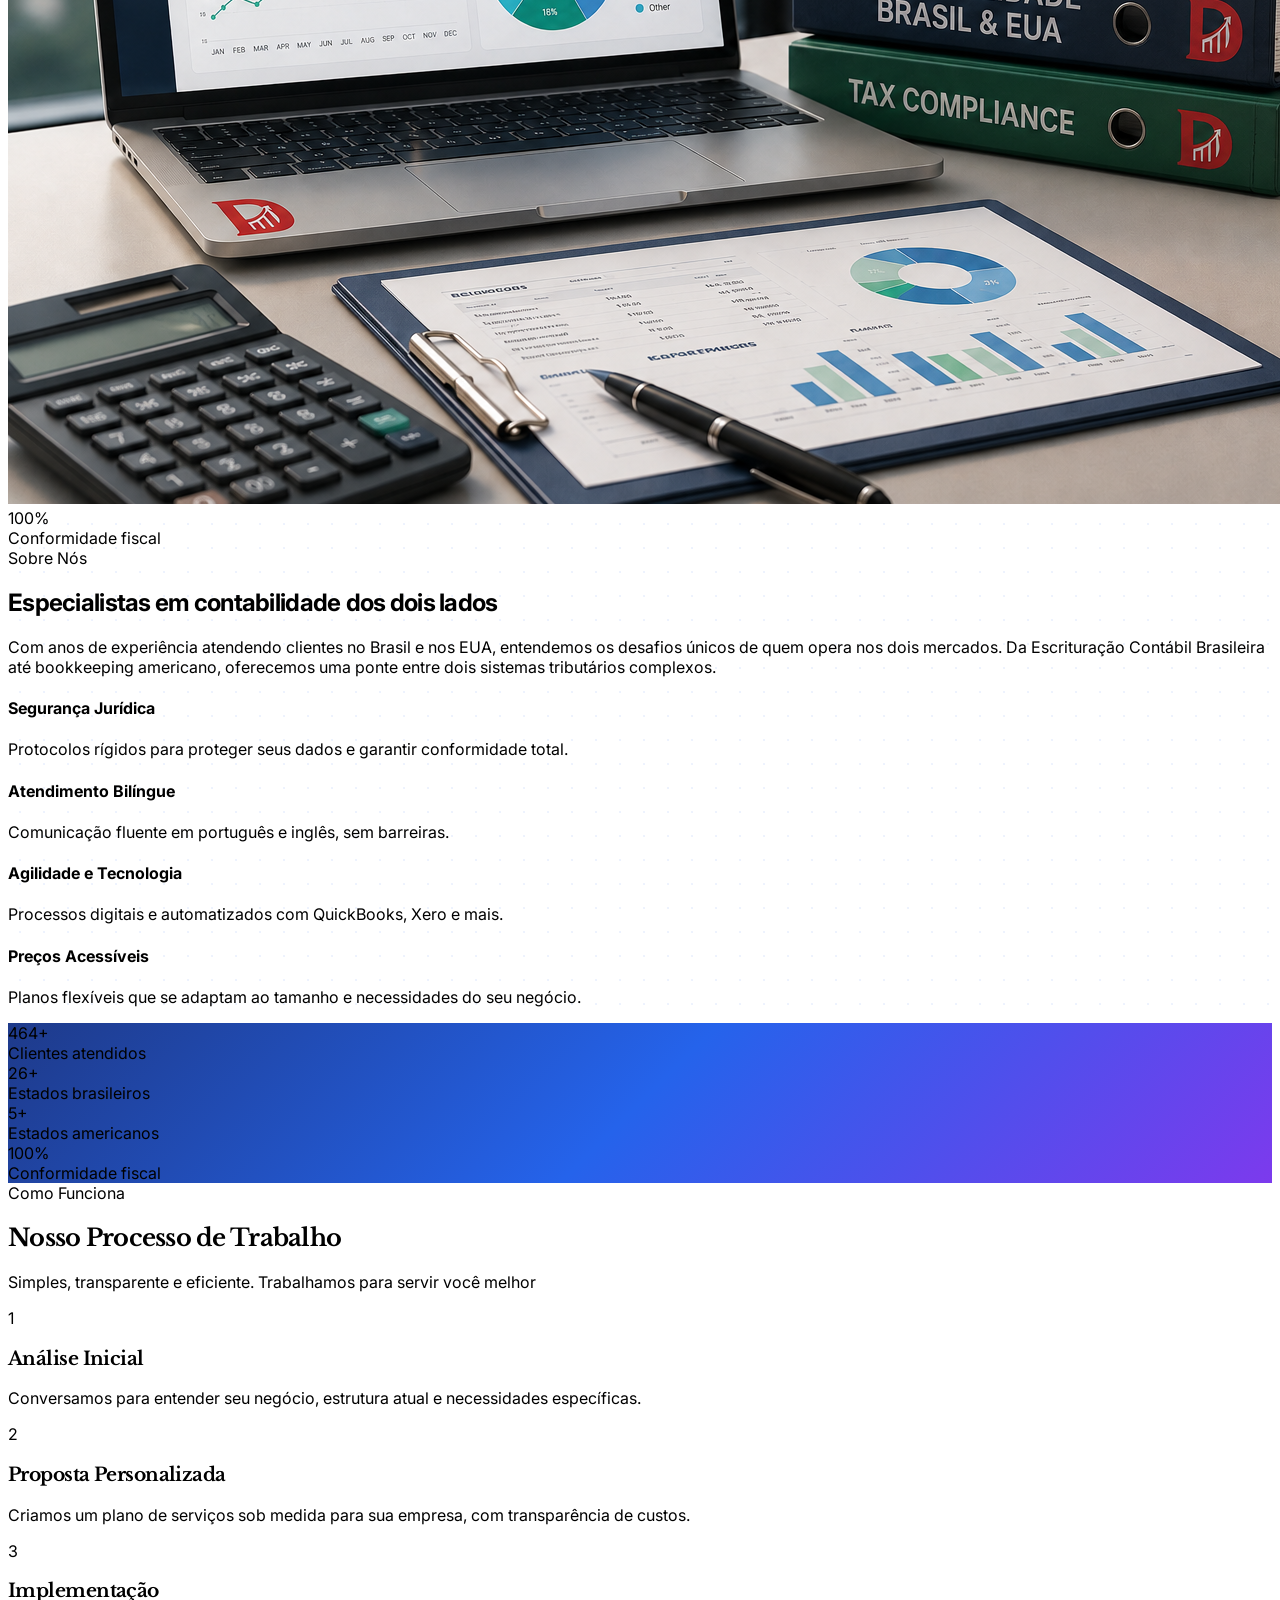
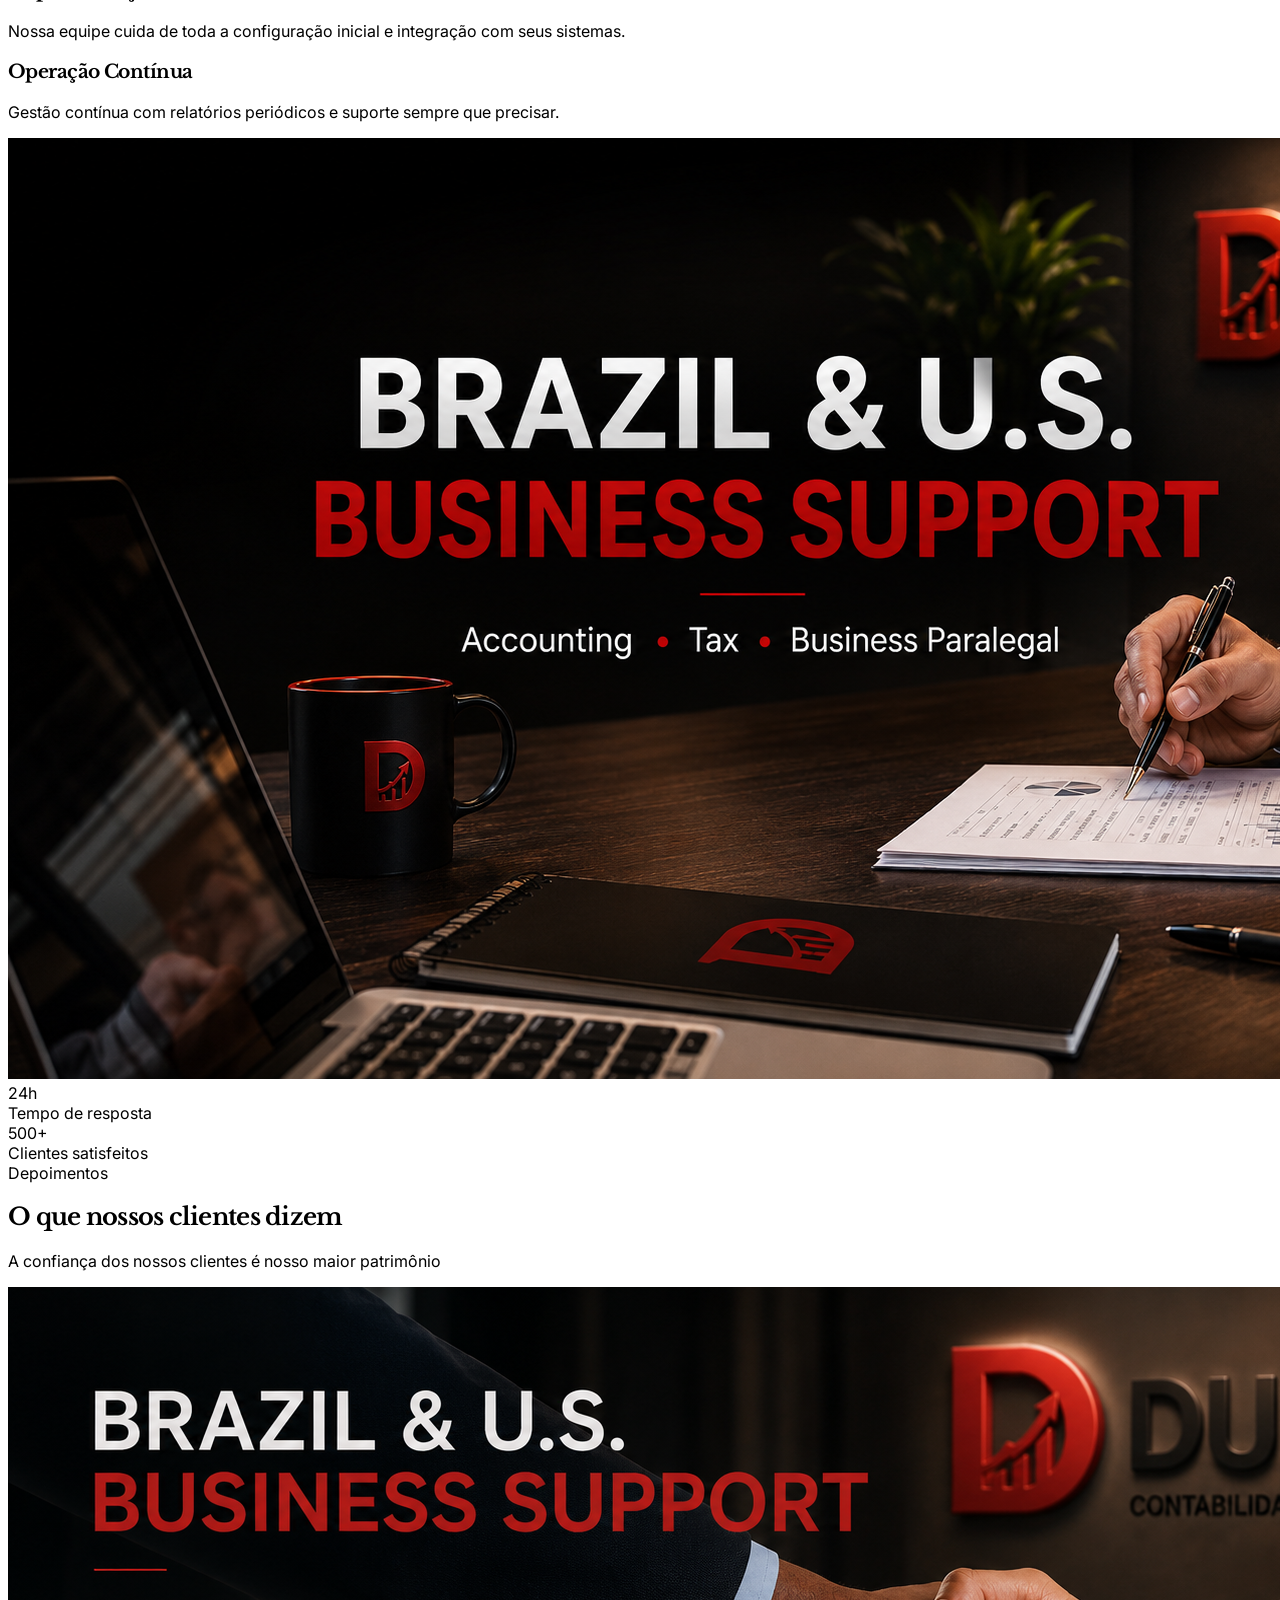
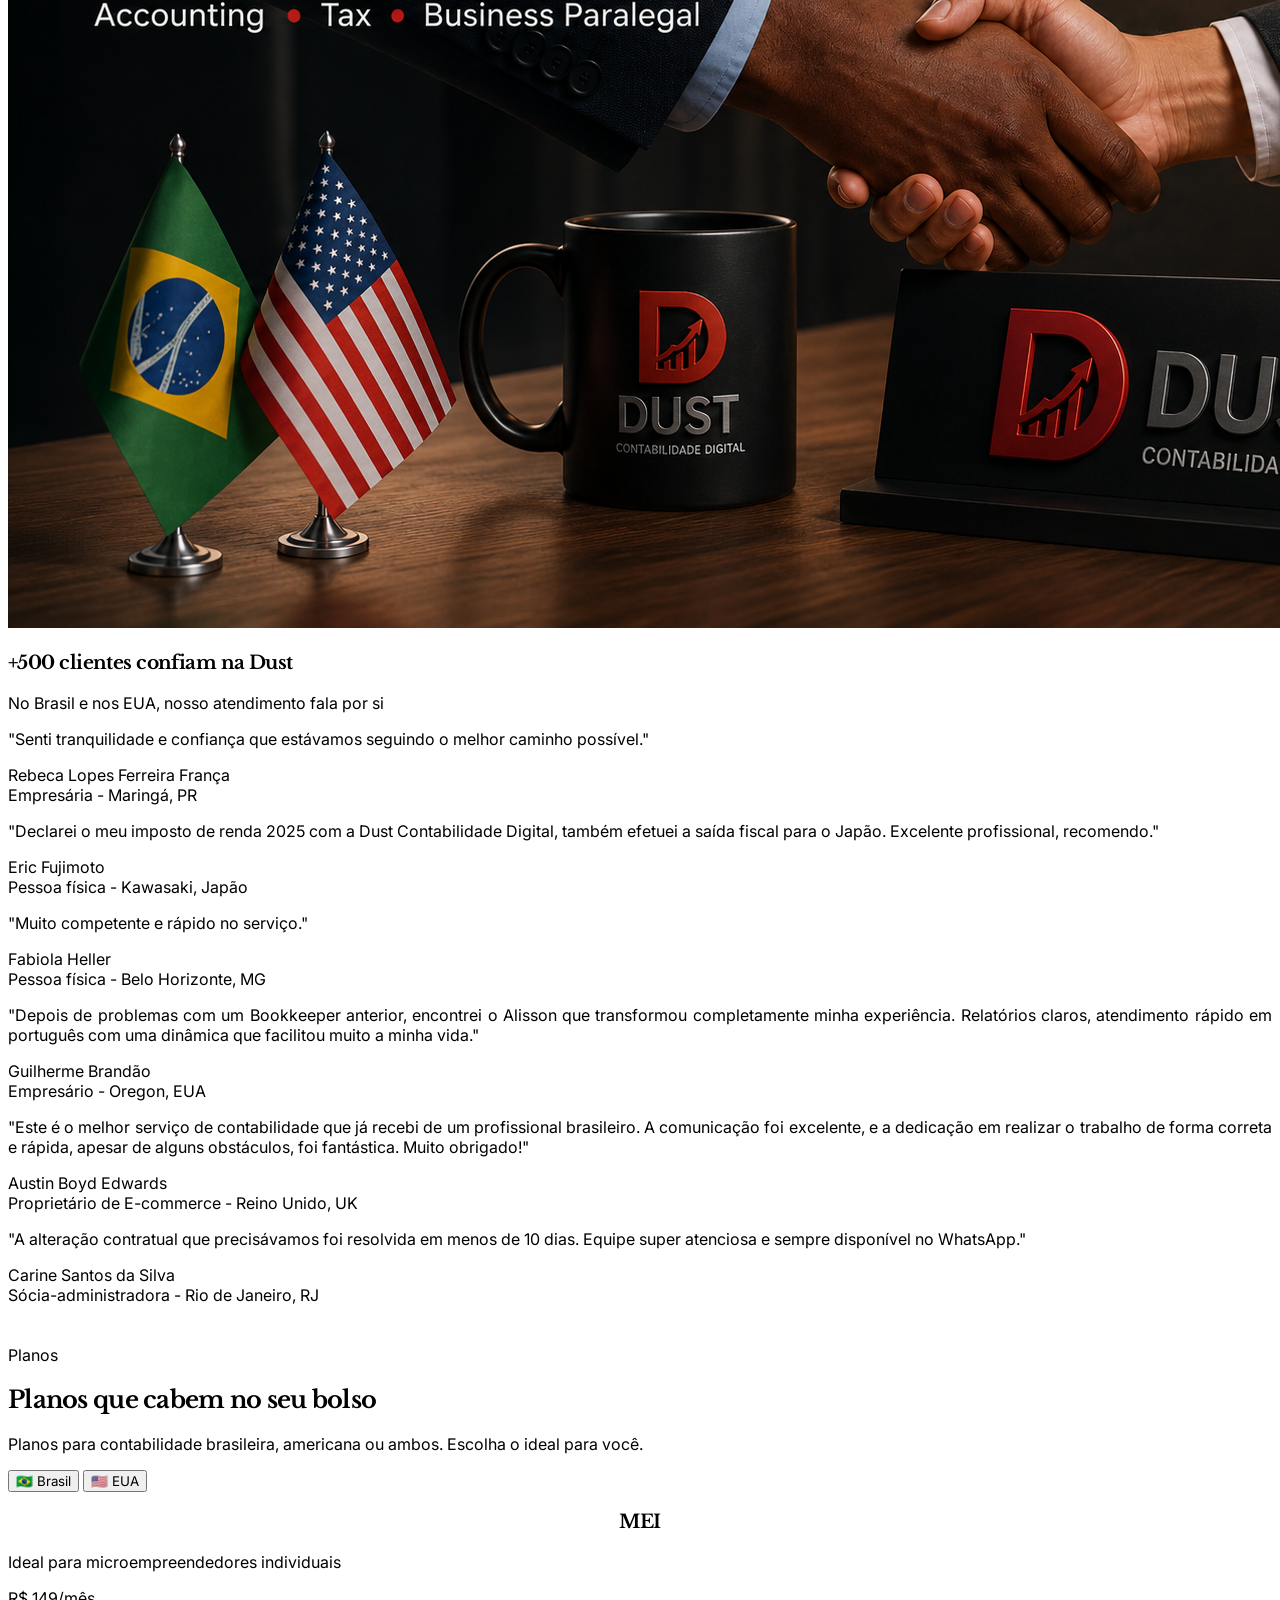
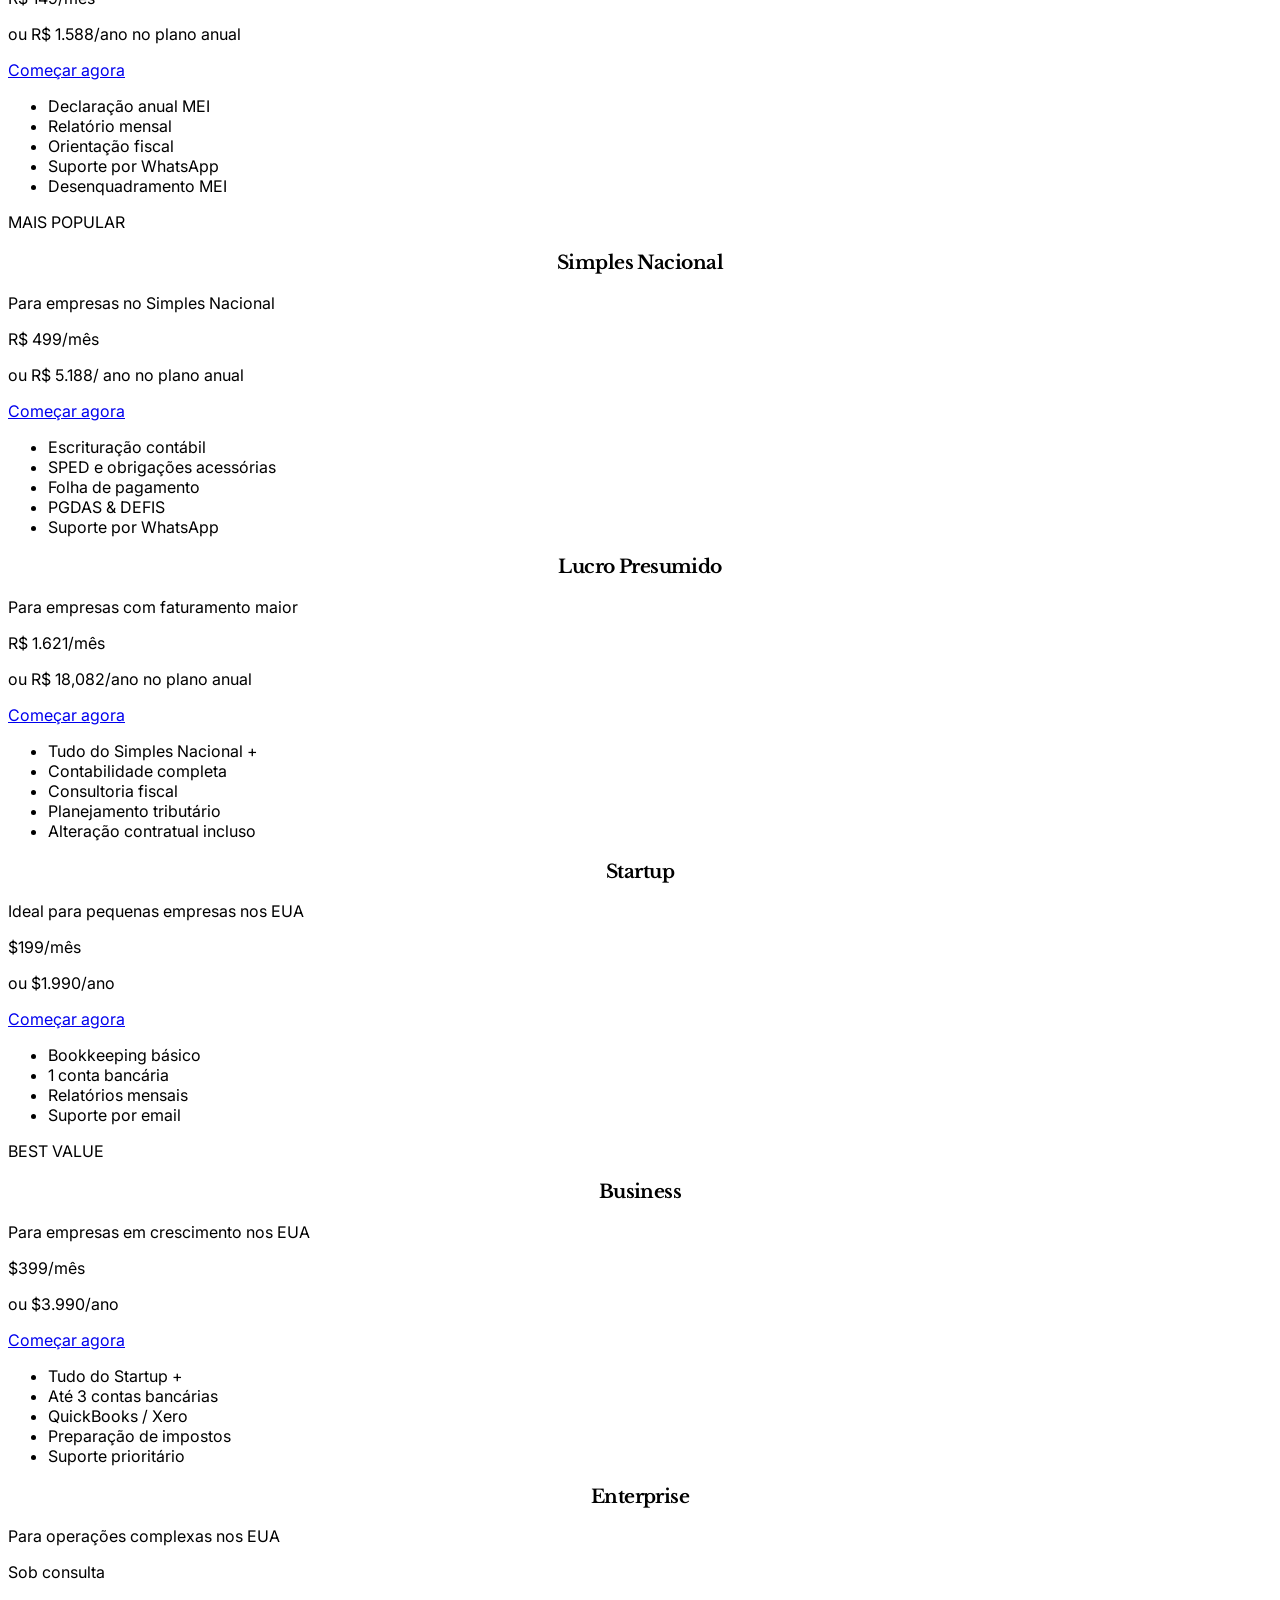
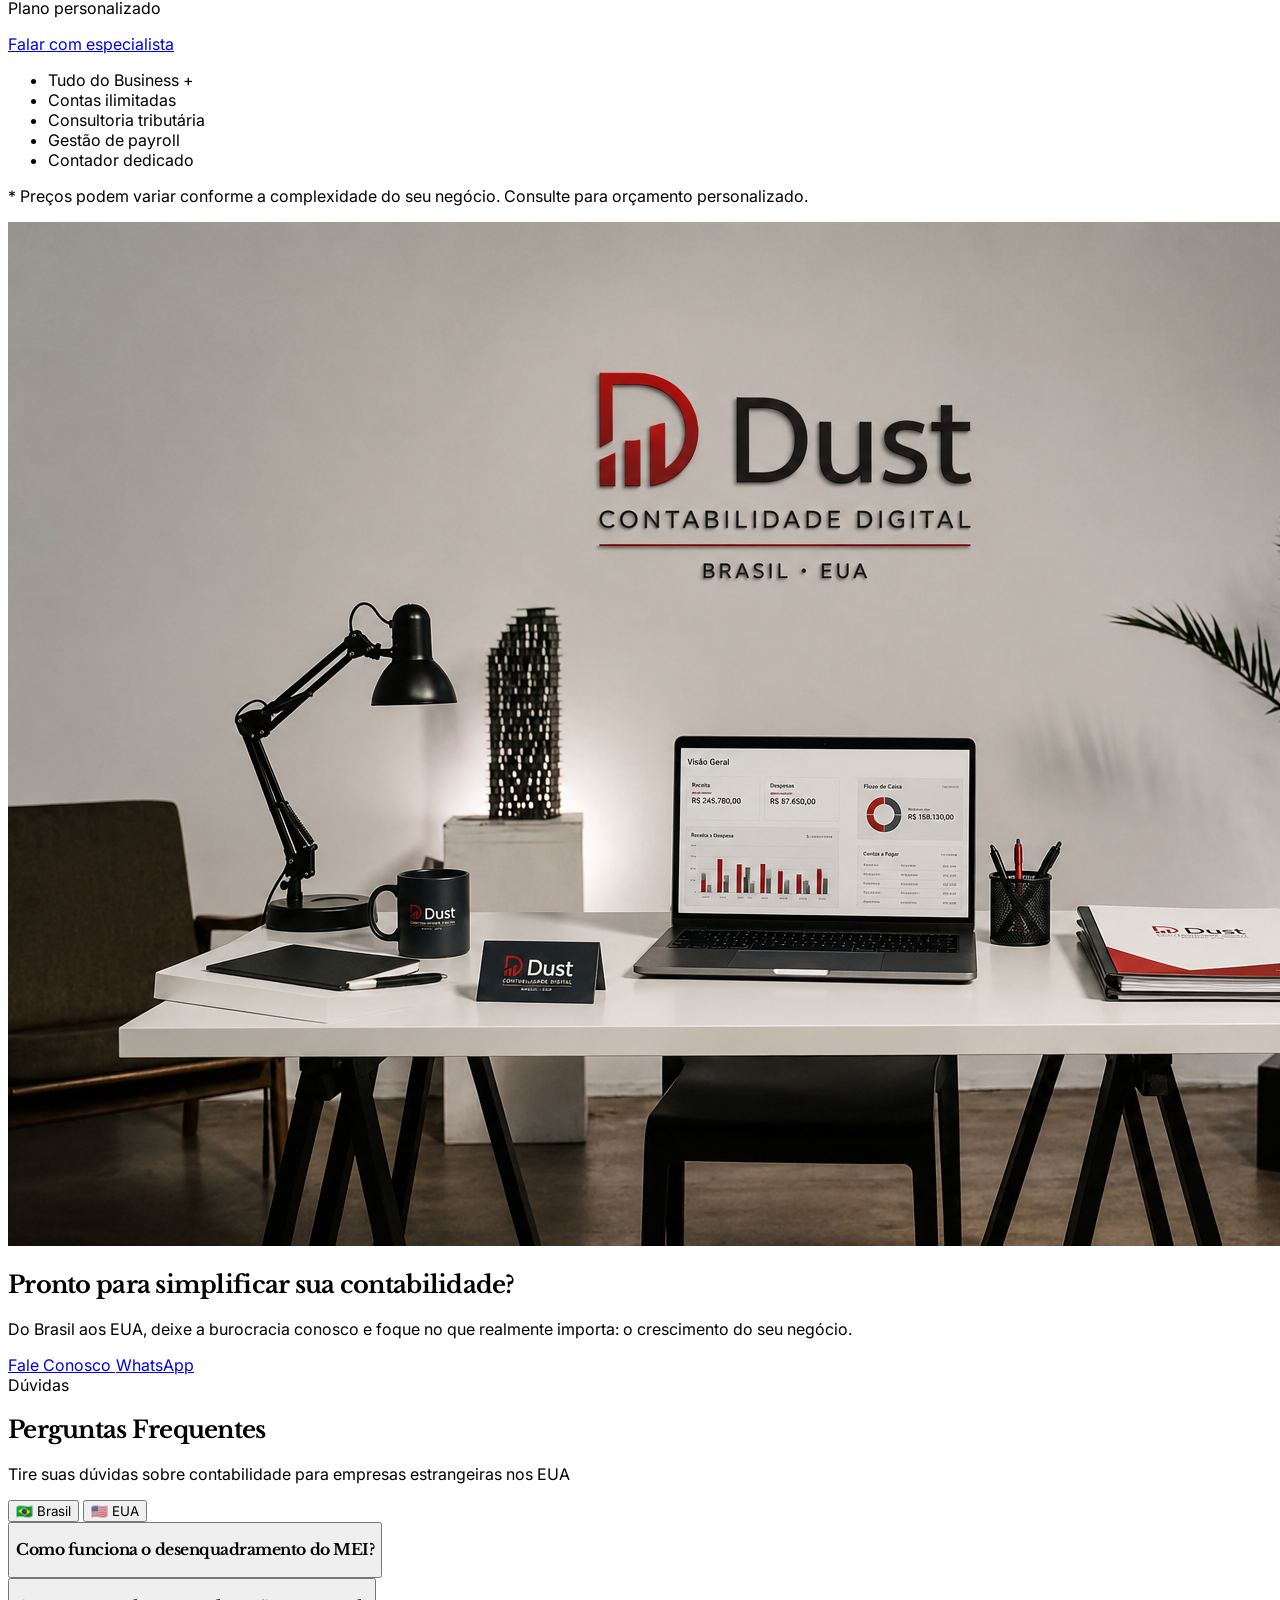
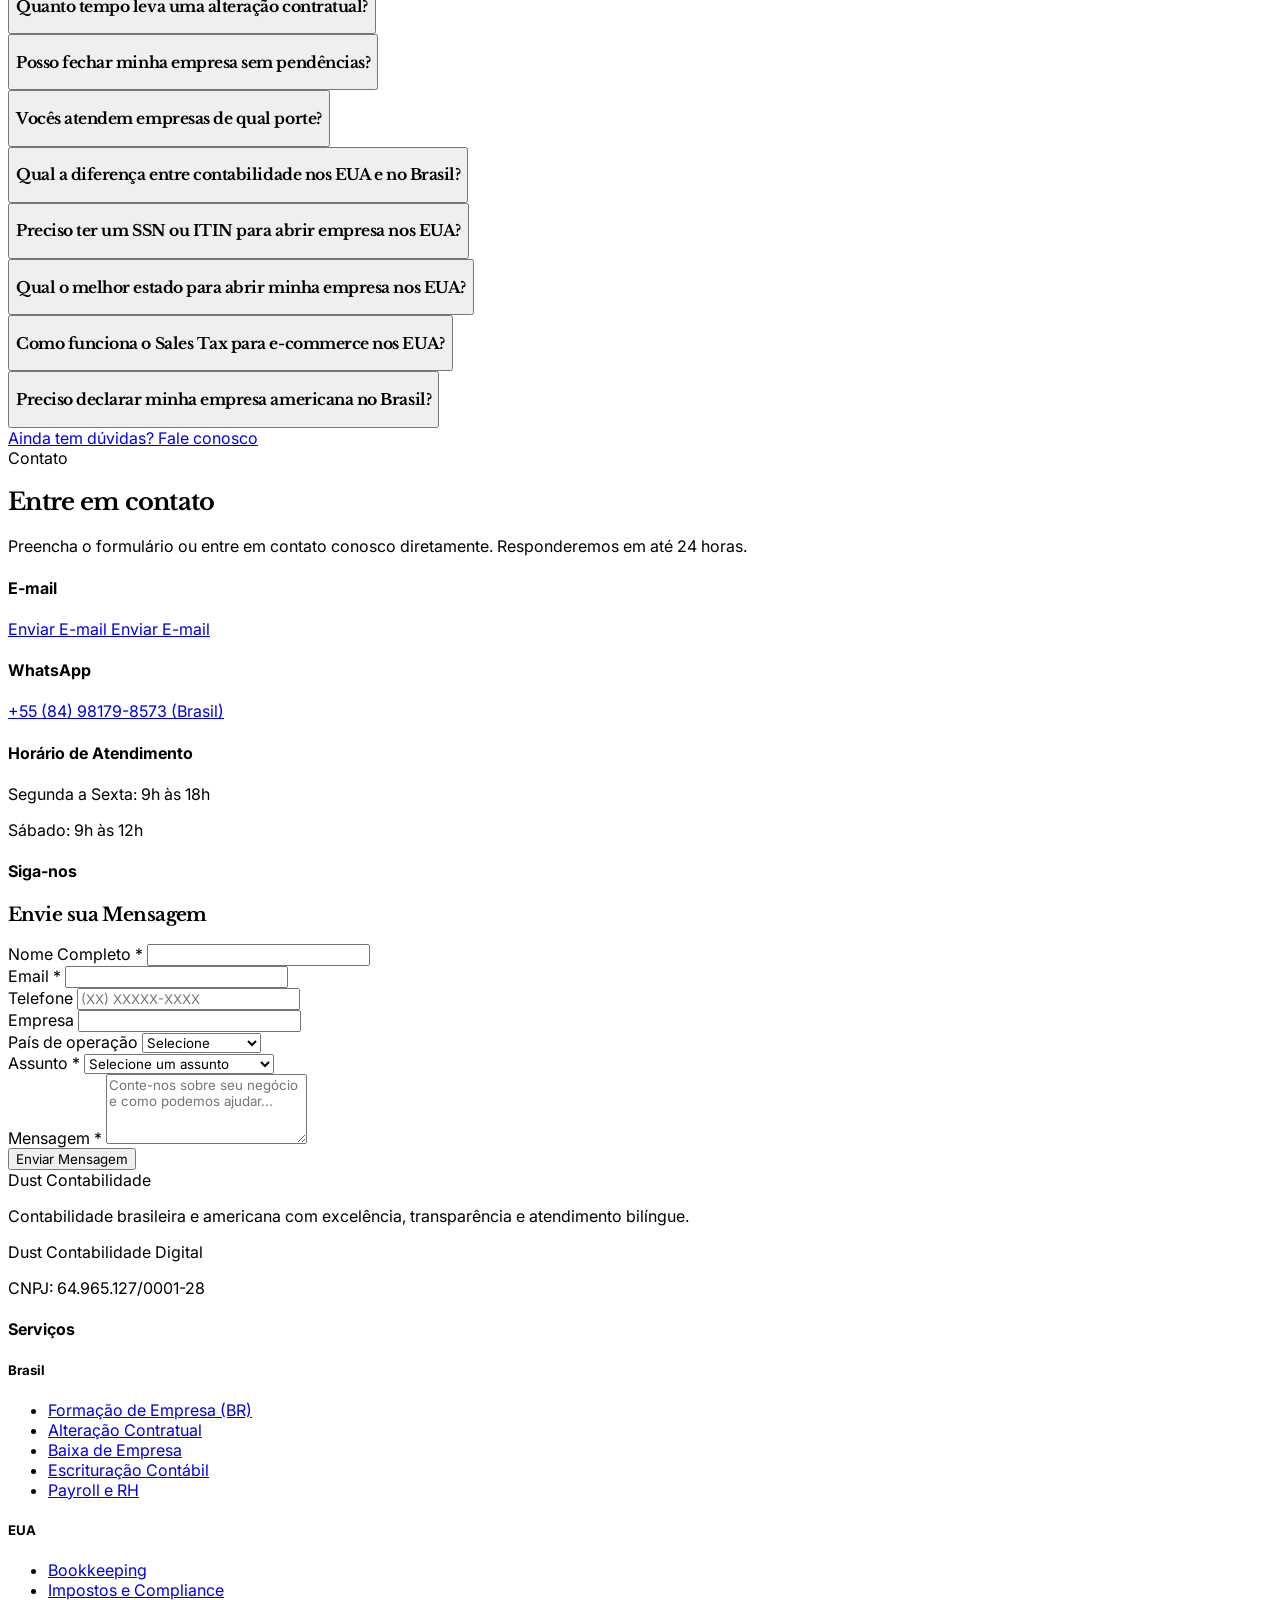
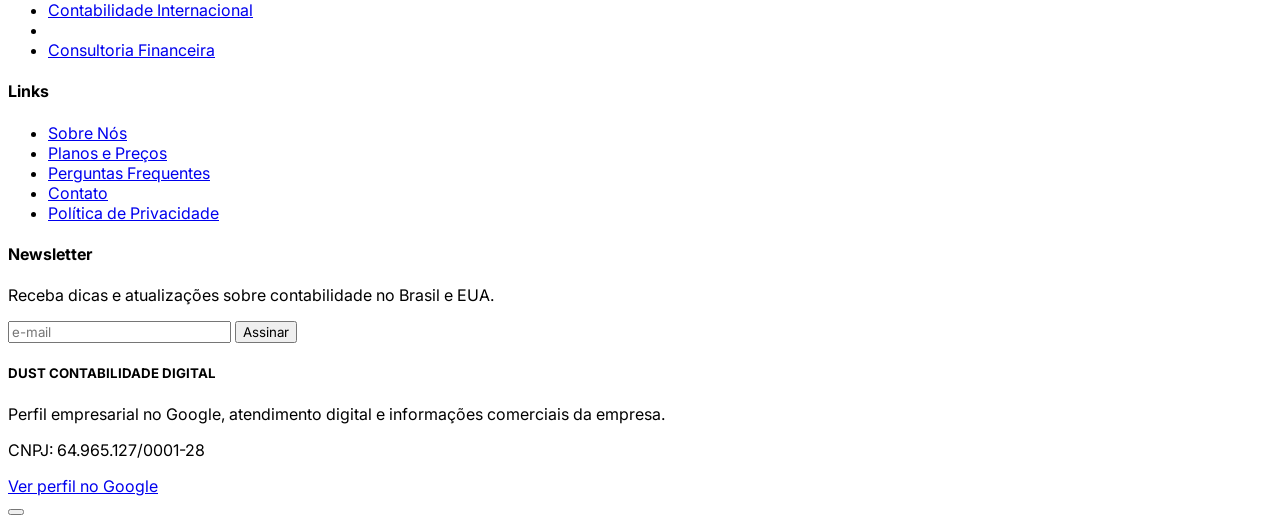
==== commit 7b898045: "Update index.html" ====
--- a/index.html
+++ b/index.html
@@ -2763,7 +2763,7 @@
                     hero_title_2: '&',
                     hero_time: '⏱️ Time is money — Save both with our accounting services.',
                     hero_title_3: 'U.S. Accounting',
-                    hero_desc:'We handle accounting, tax compliance & Business paralegal matters for Brazilian and foreign clients with interests and companys in Brazil and the United States.',
+                    hero_desc:'We handle accounting, tax compliance & business paralegal support for Brazilian and international clients with business interests and companies in Brazil and the United States.',
                     hero_cta_1: 'Contact Us',
                     hero_cta_2: 'Our Services',
                     hero_check_1: 'No tax surprises',
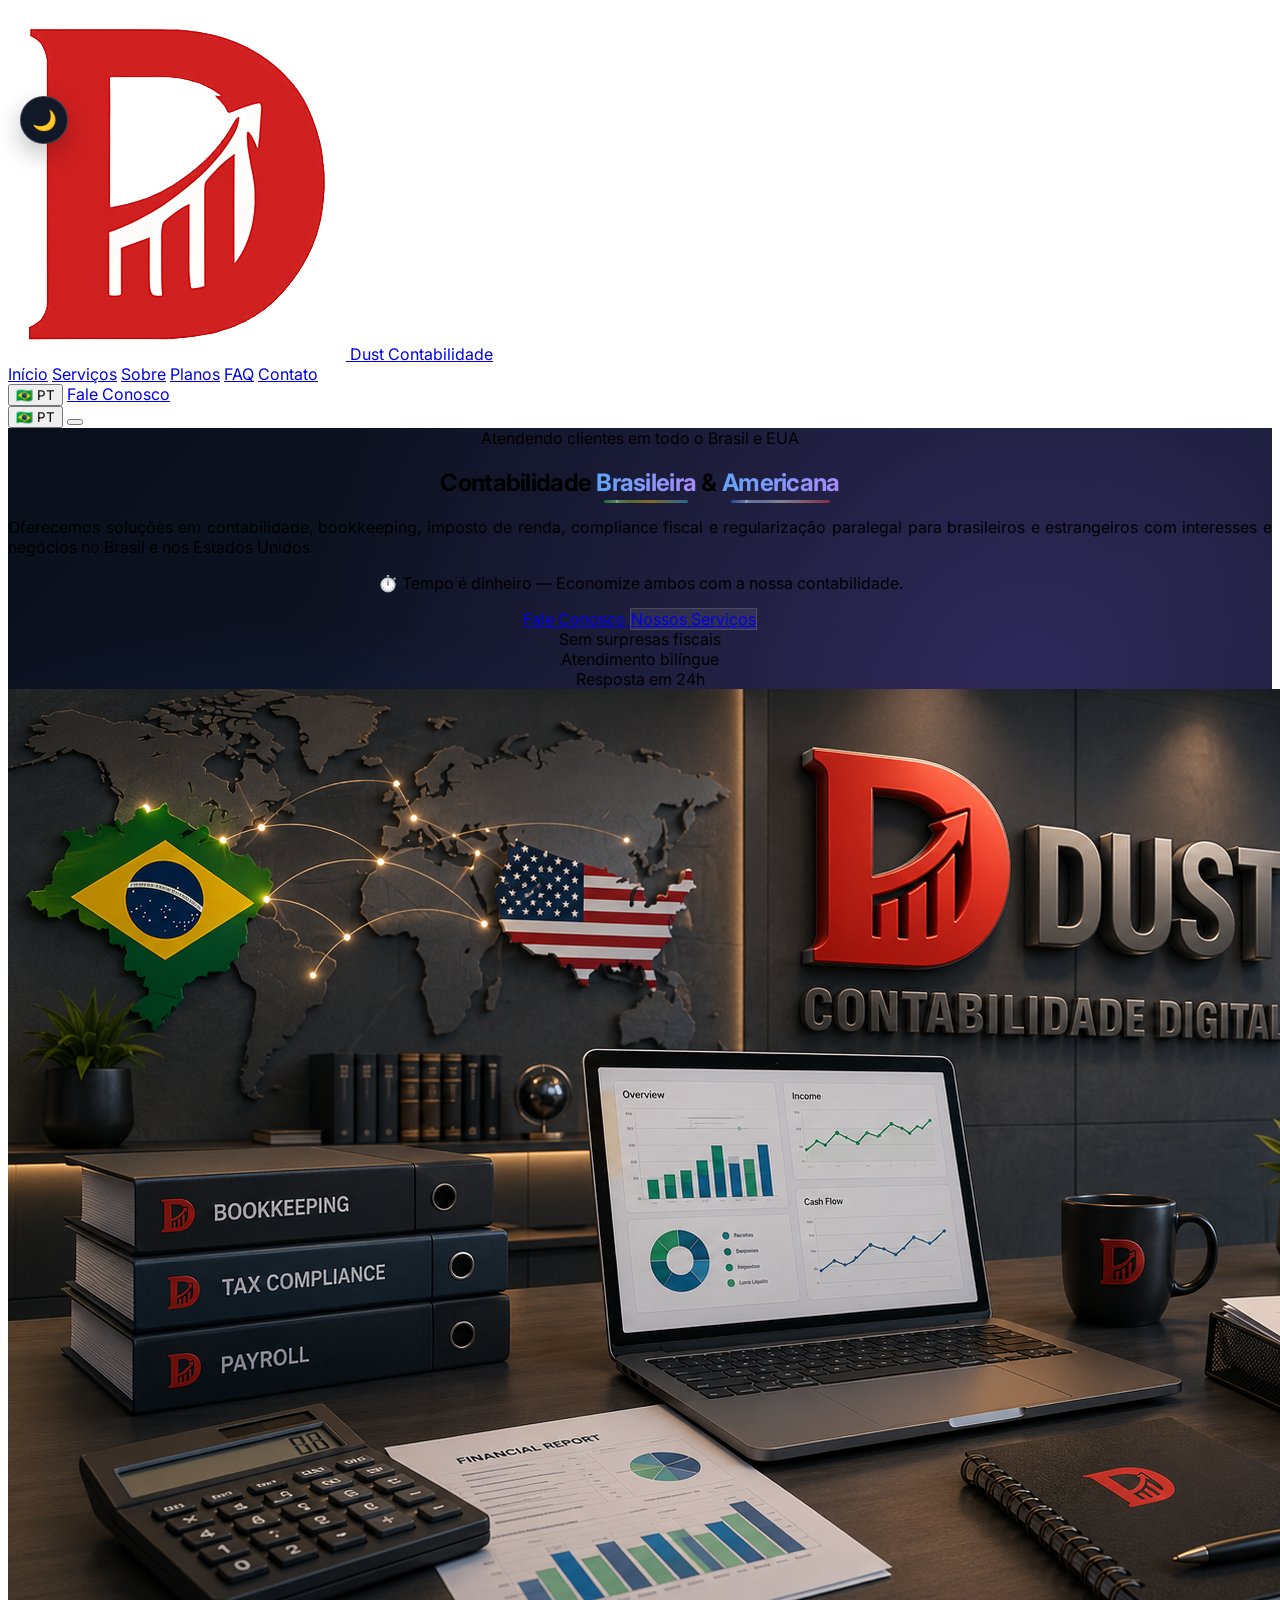
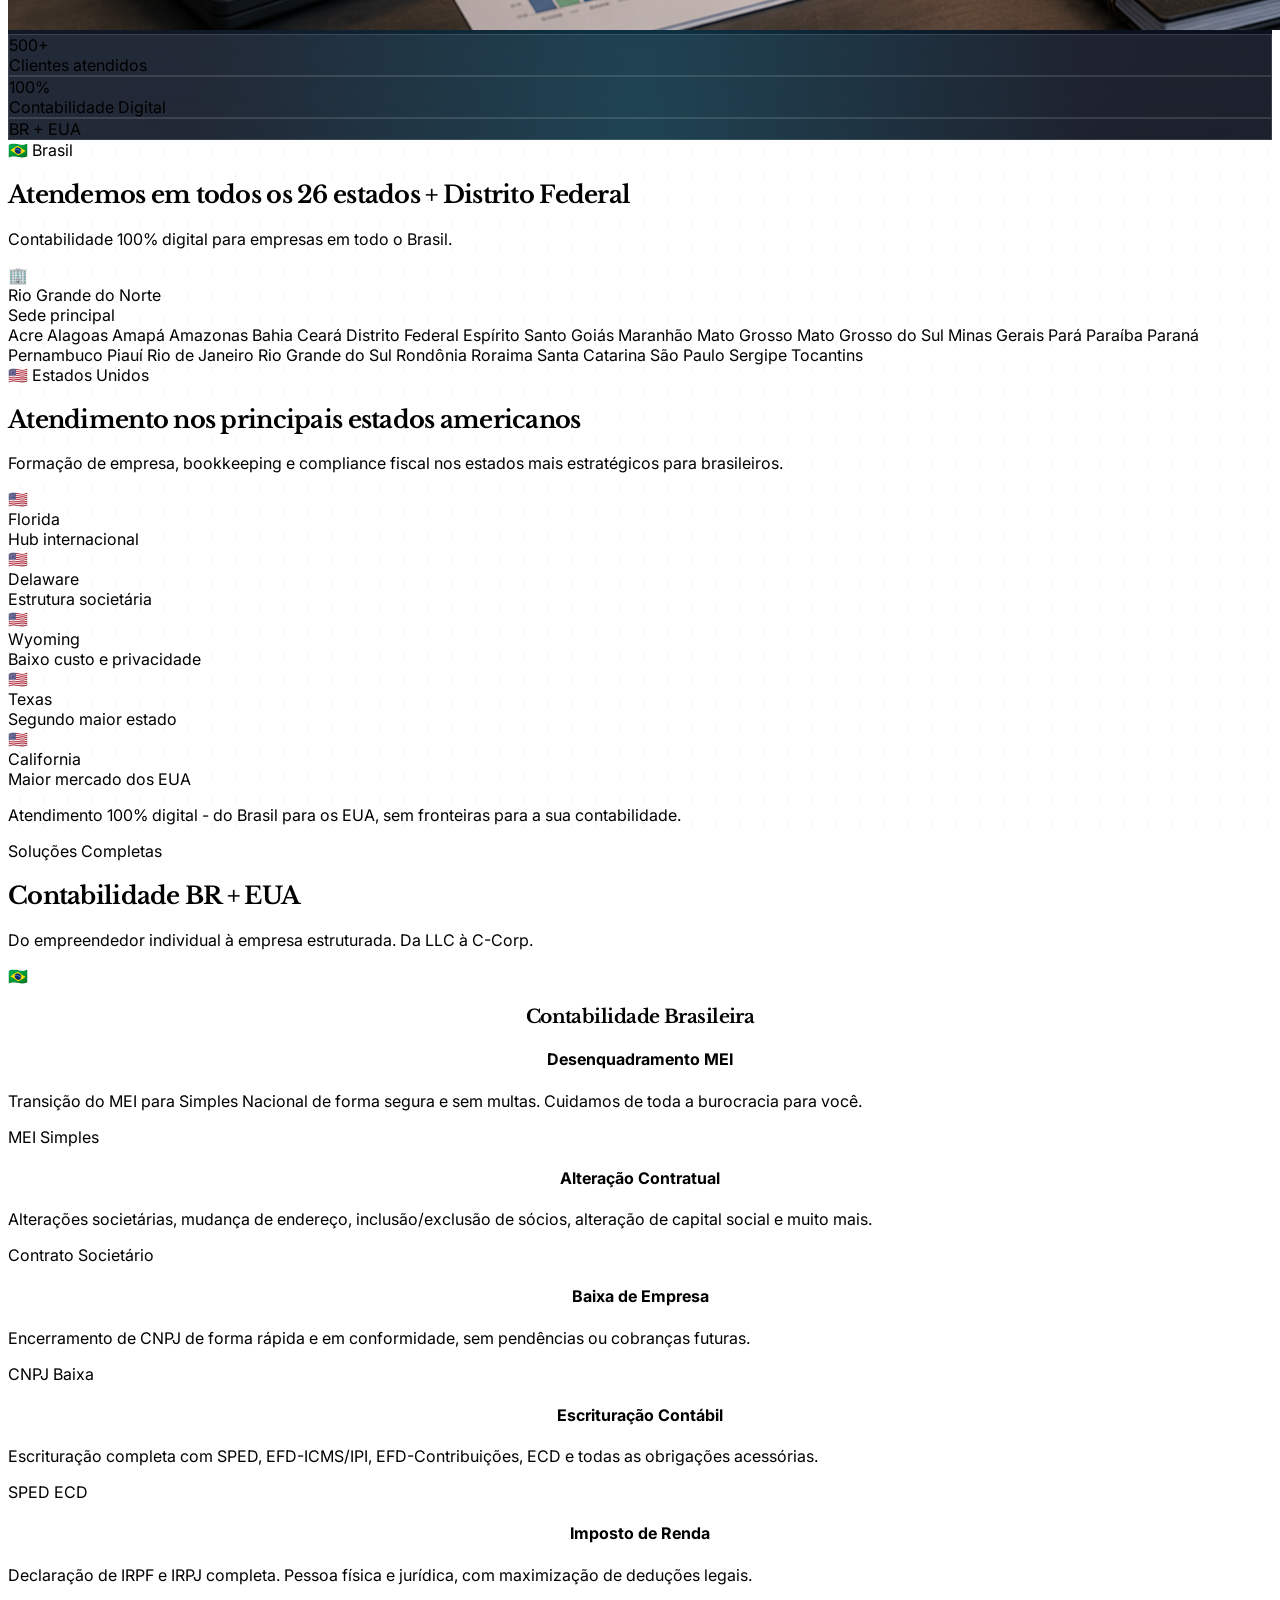
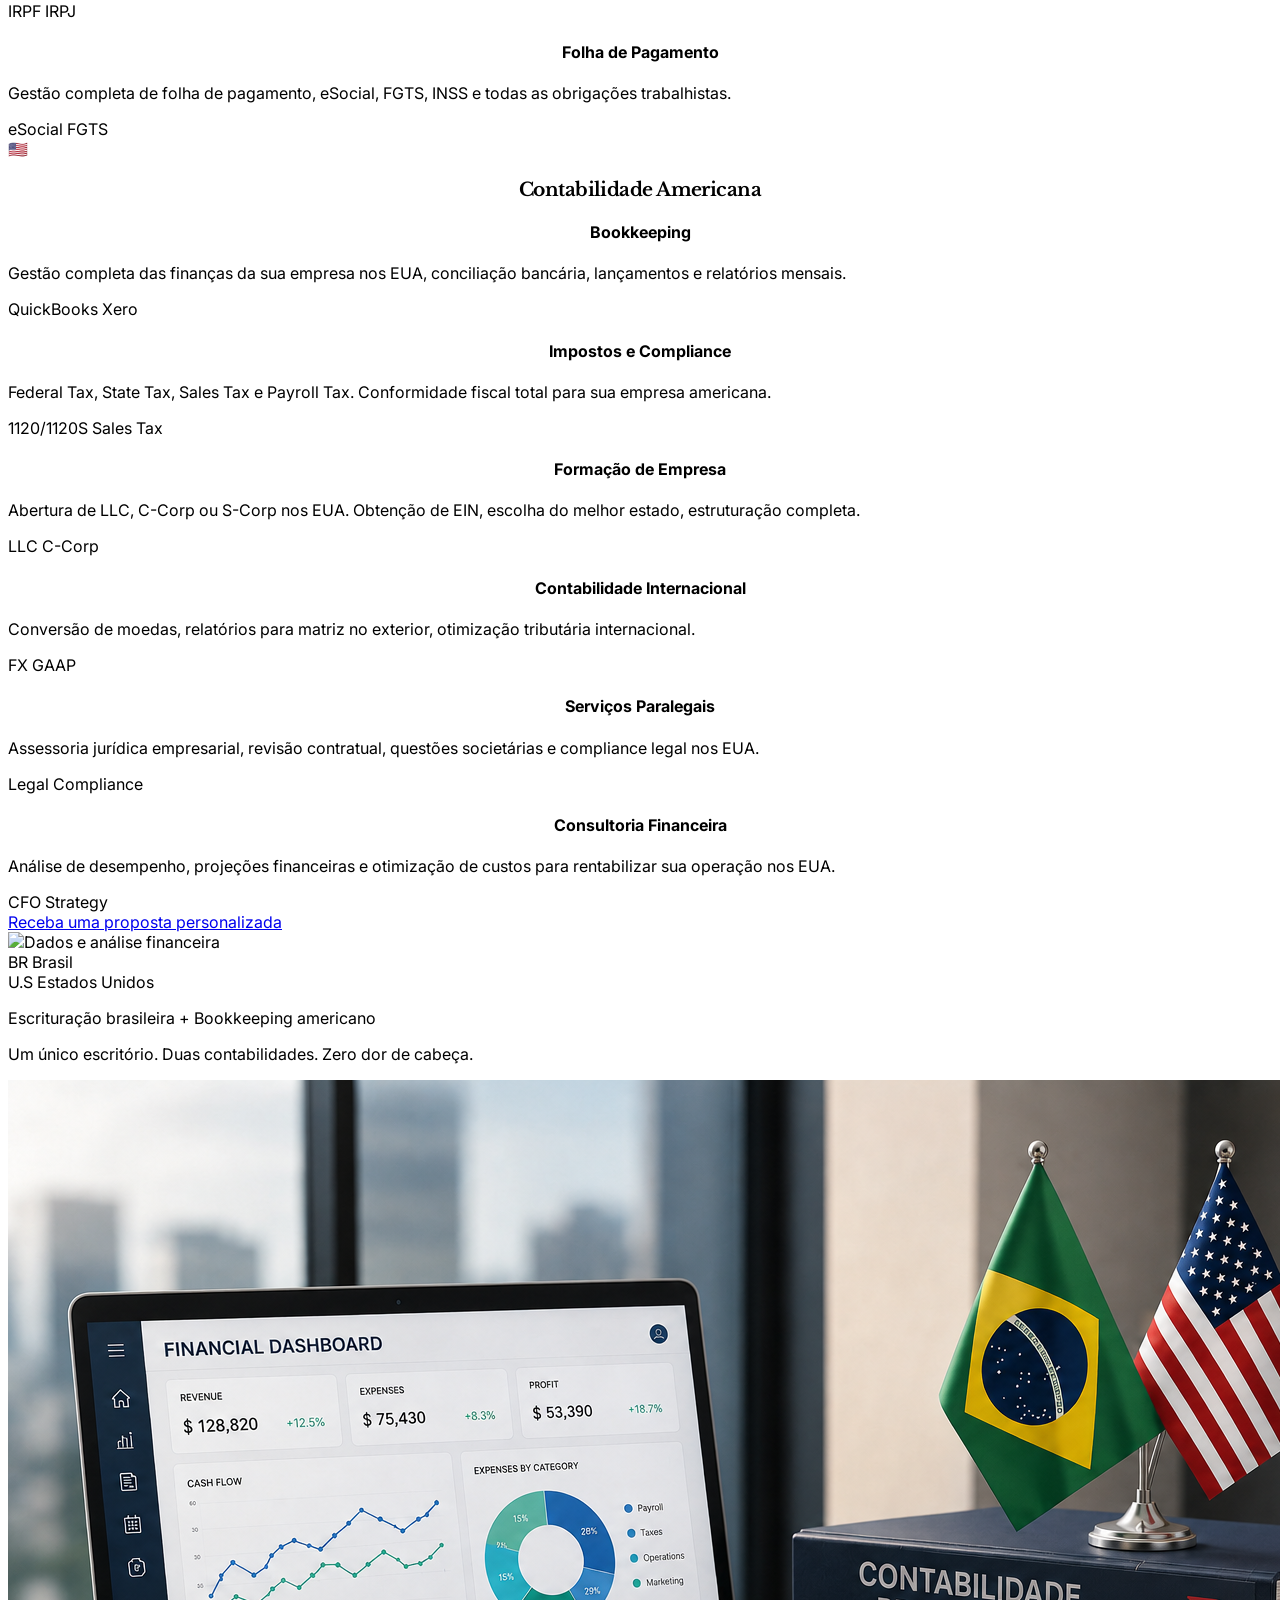
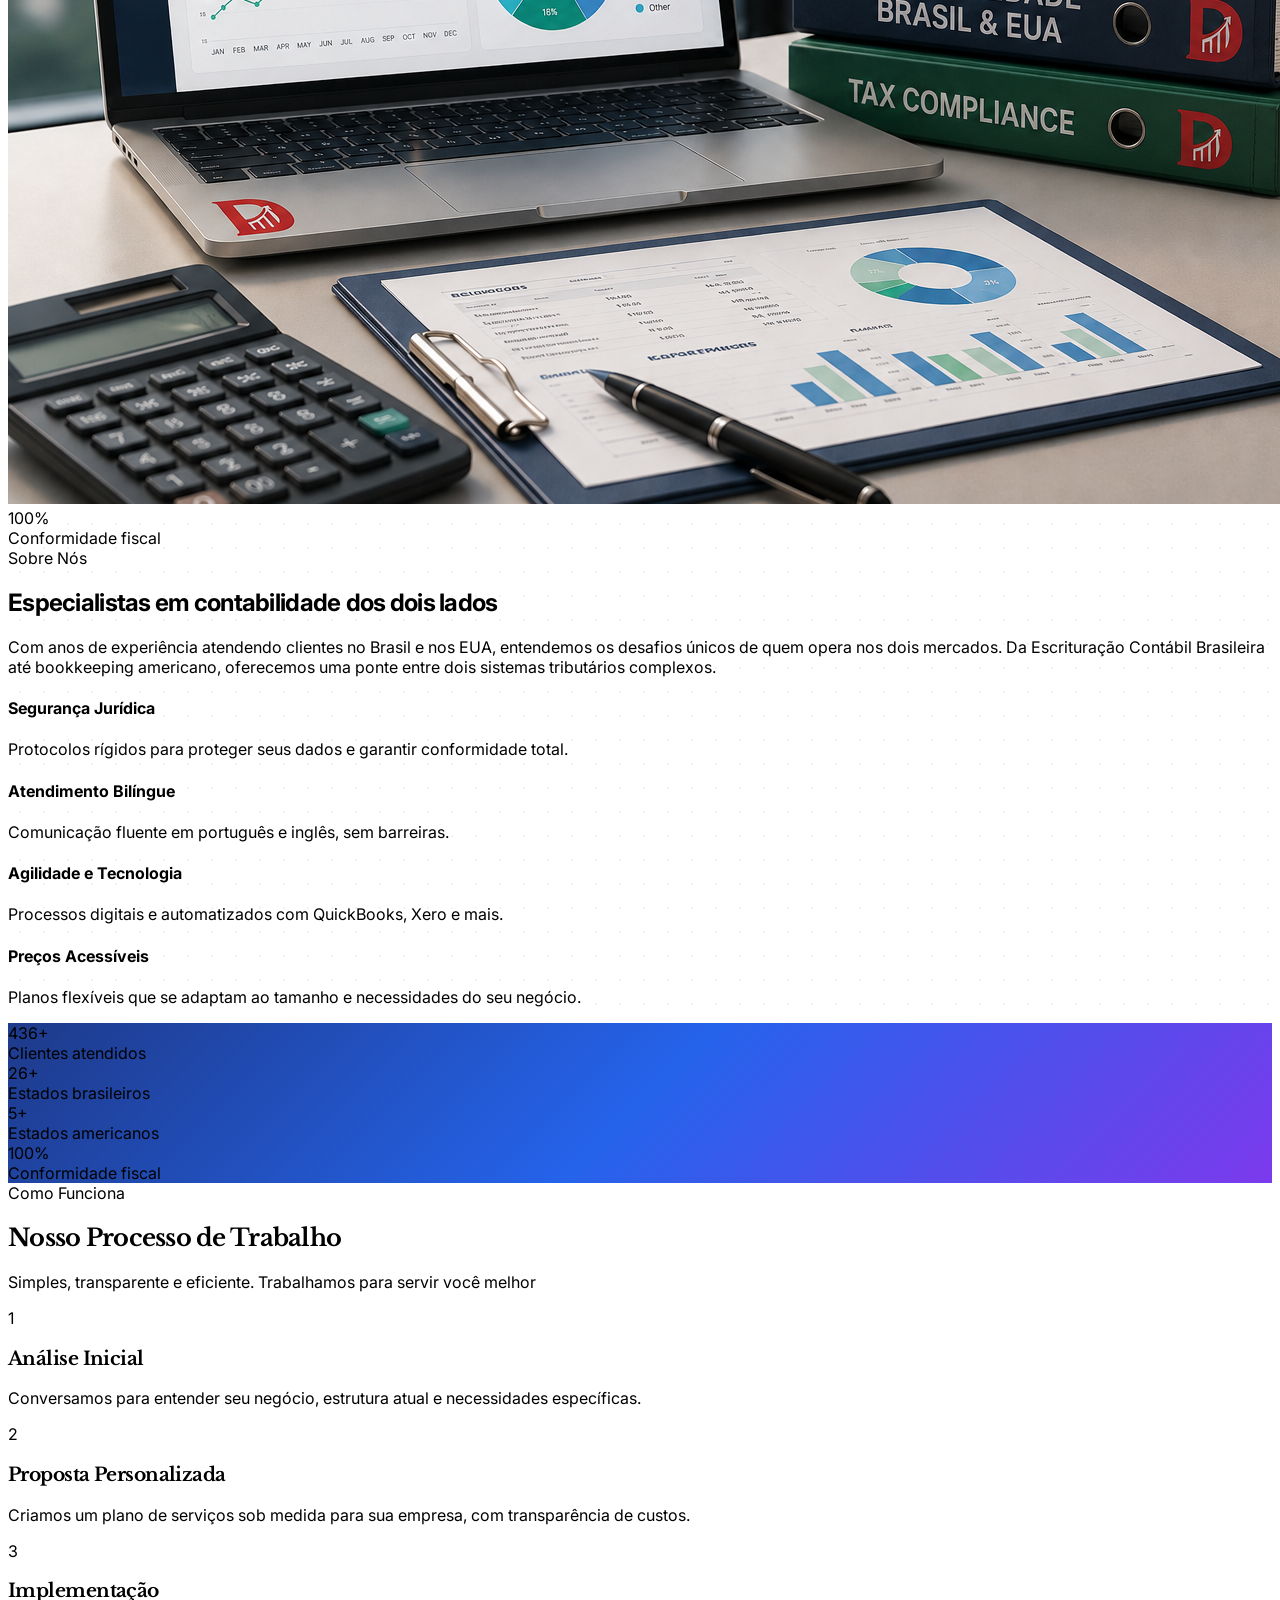
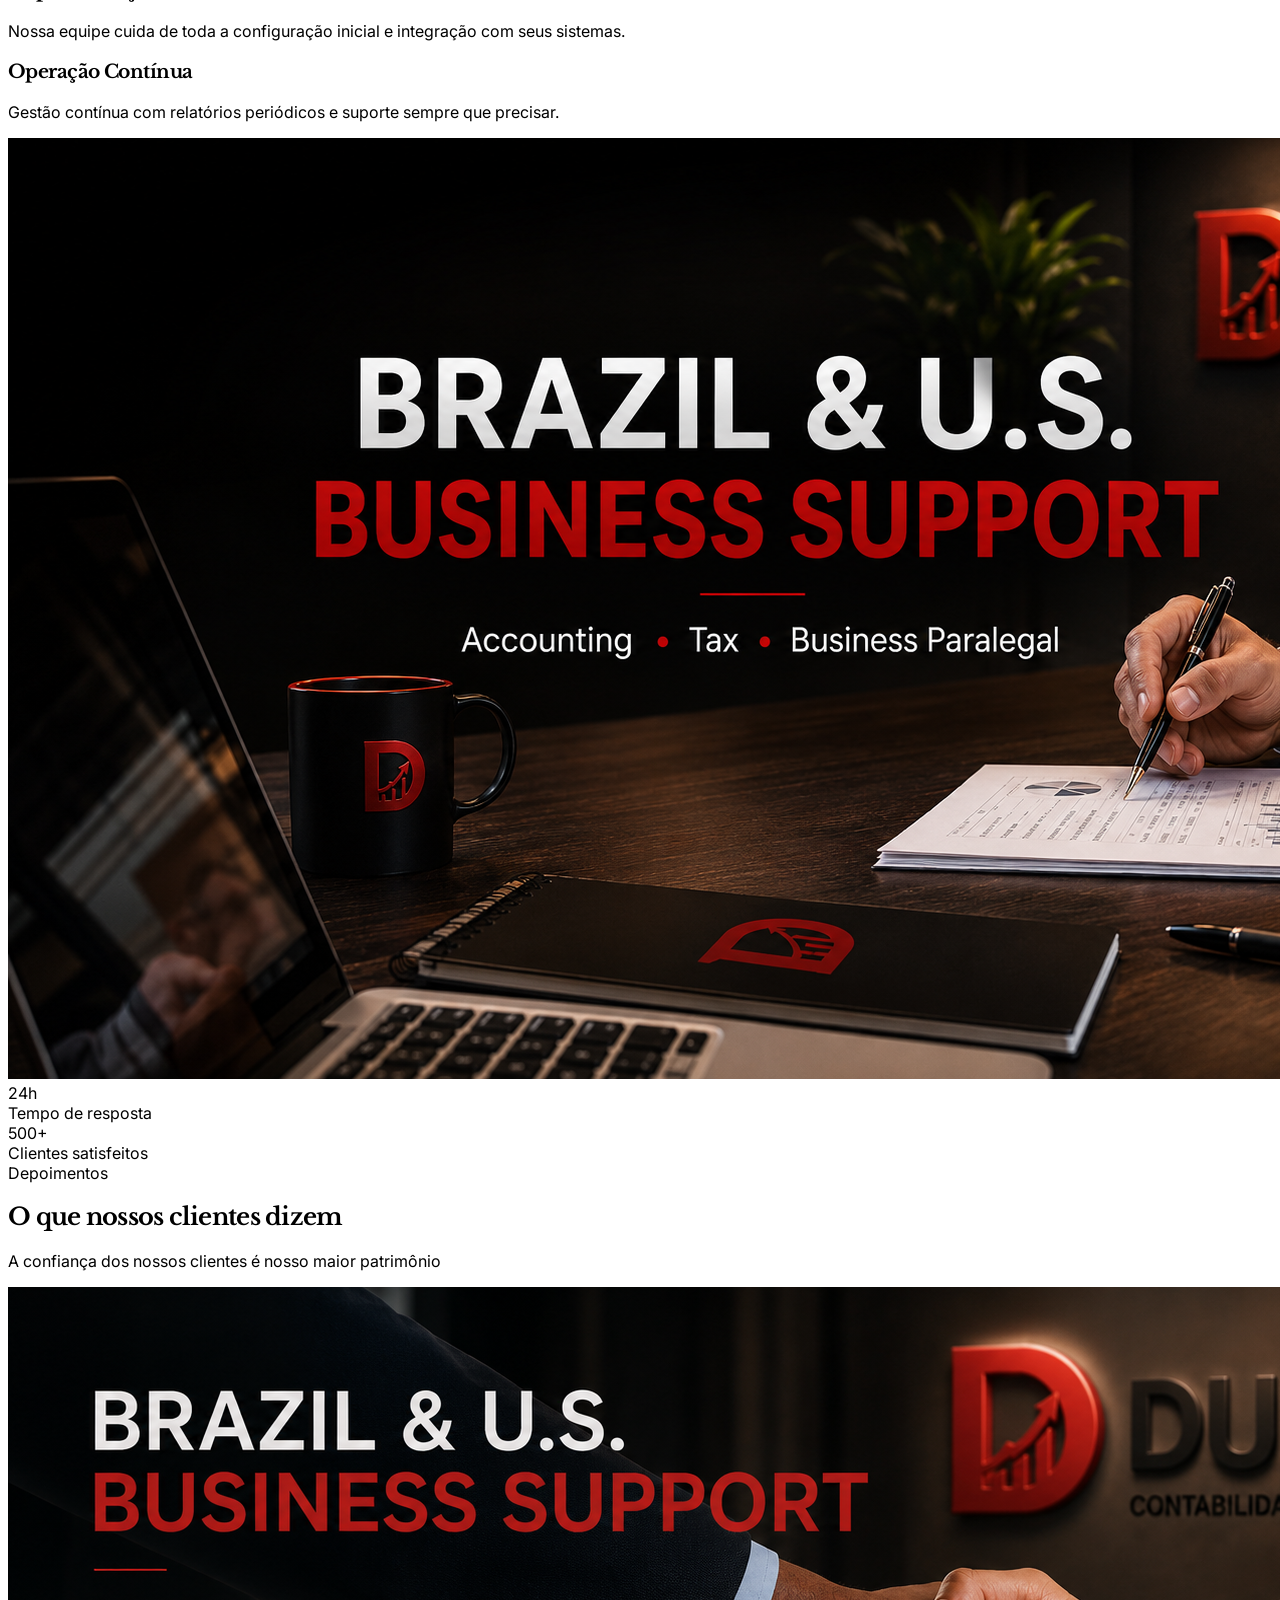
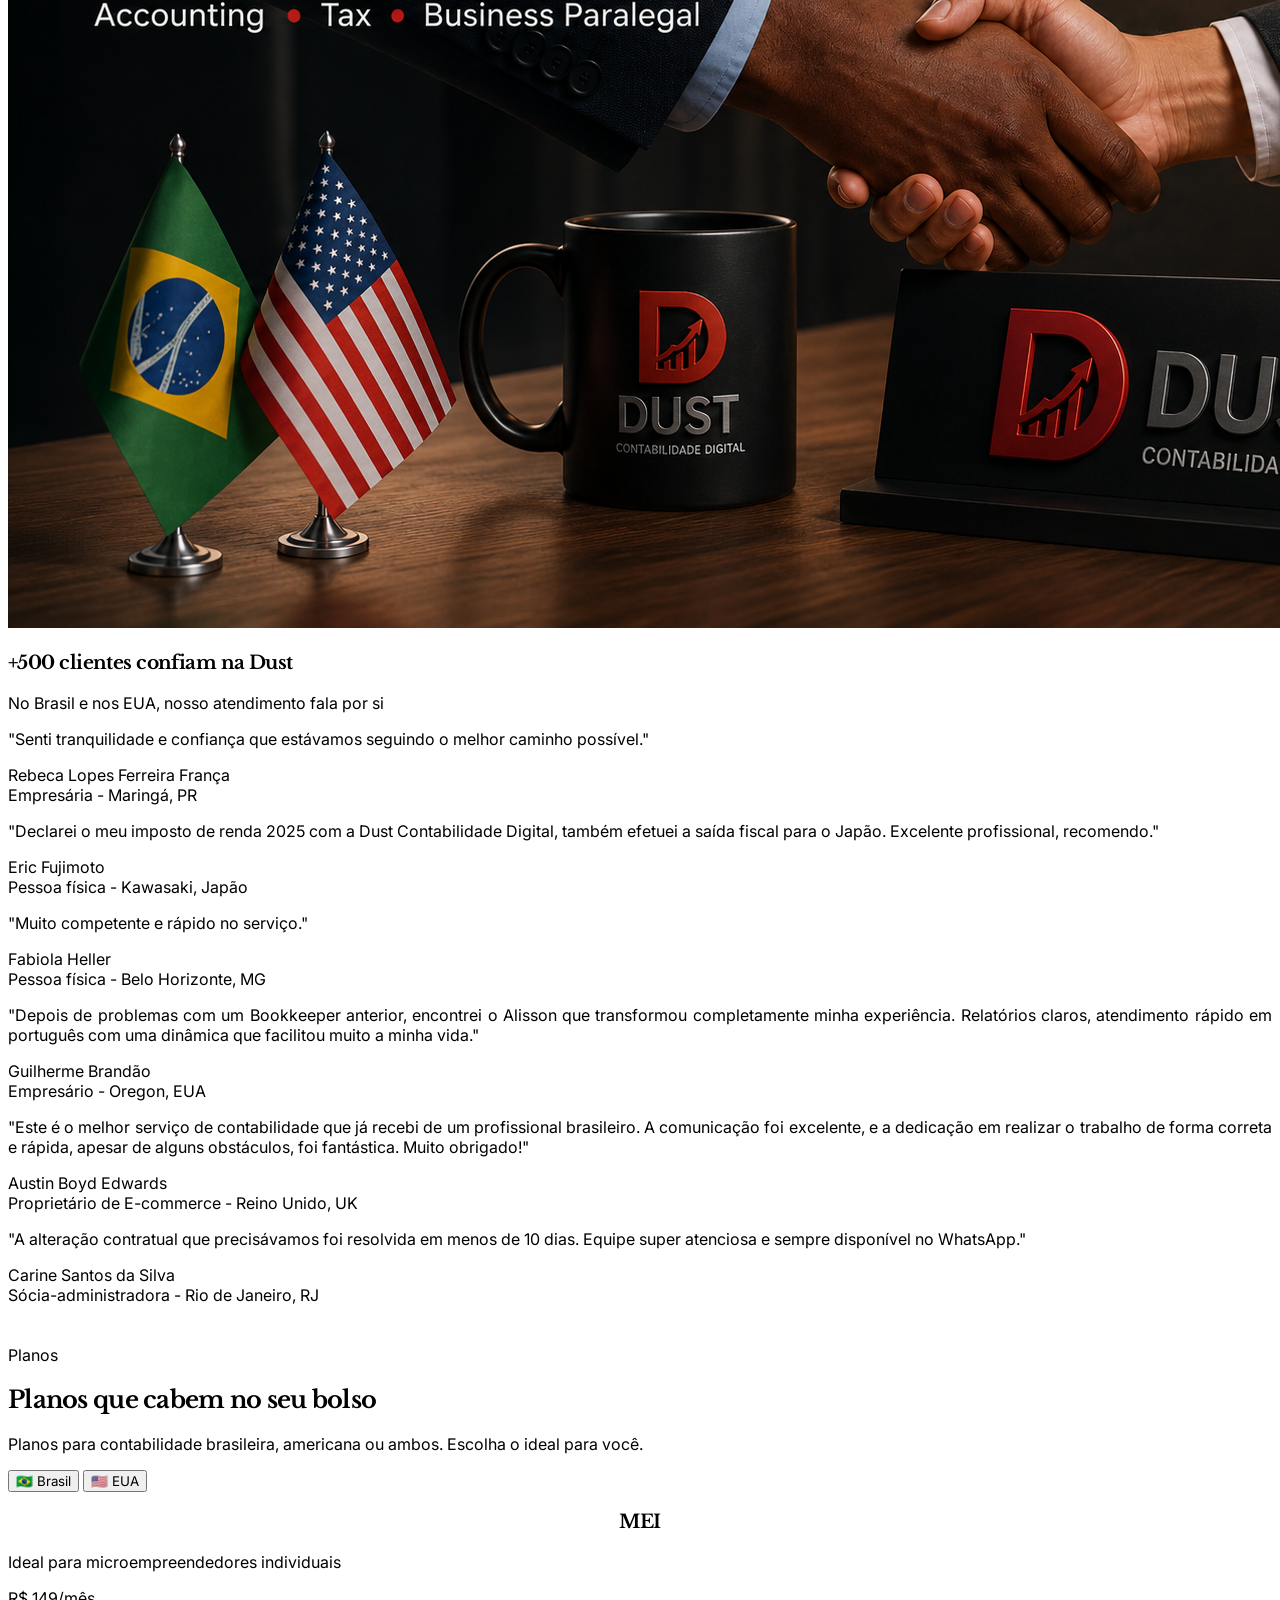
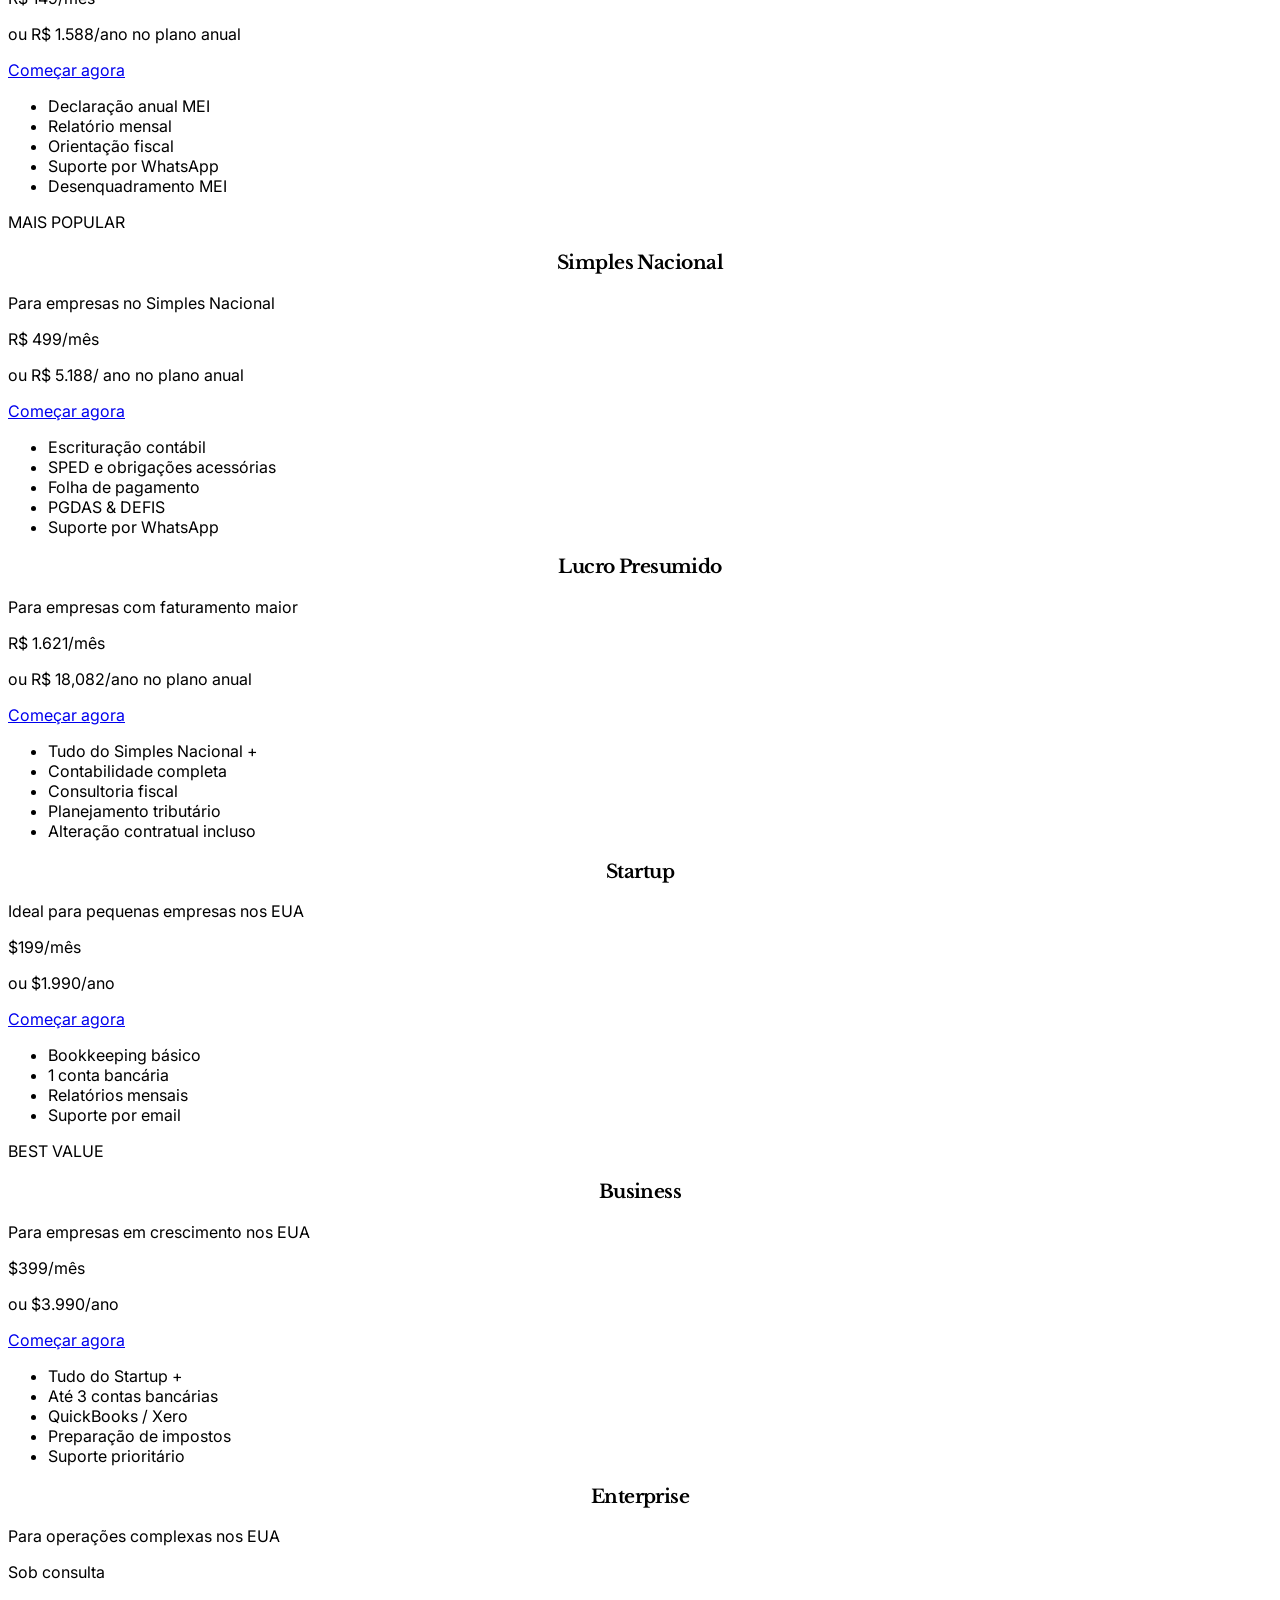
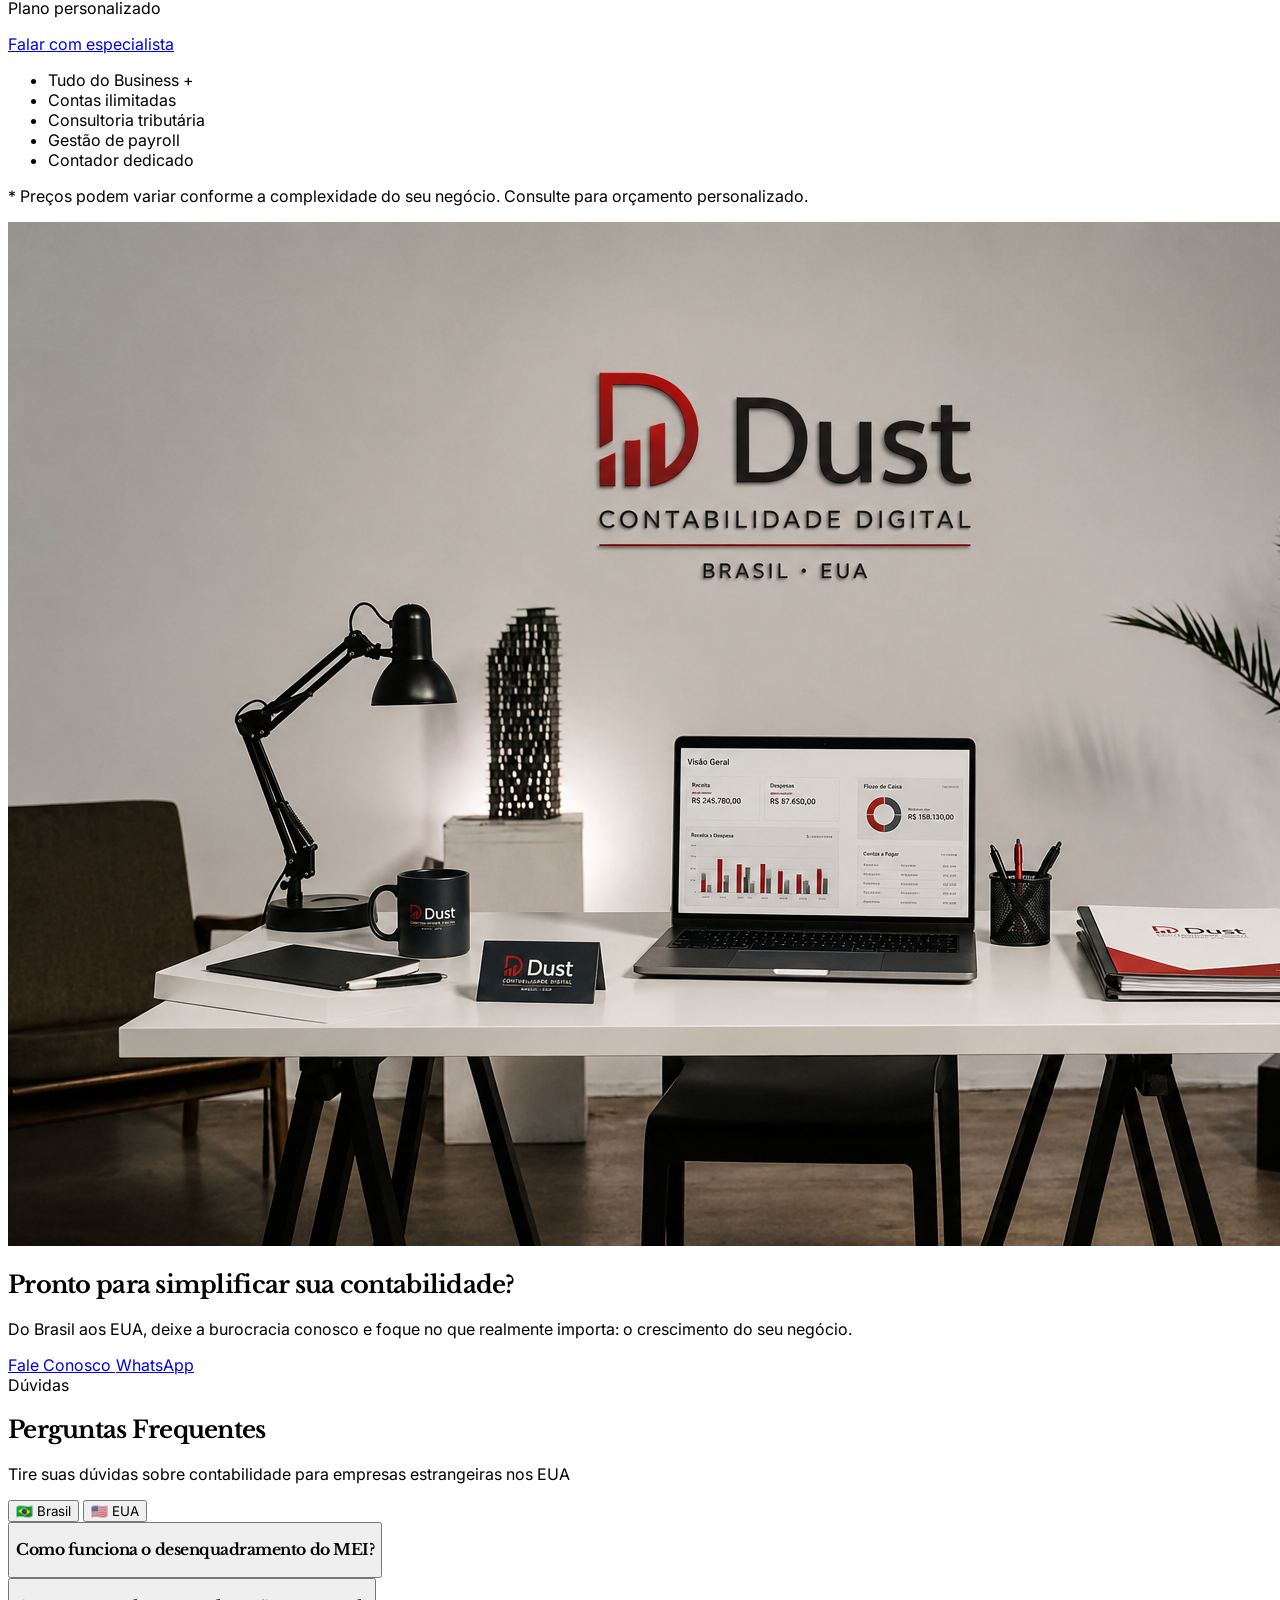
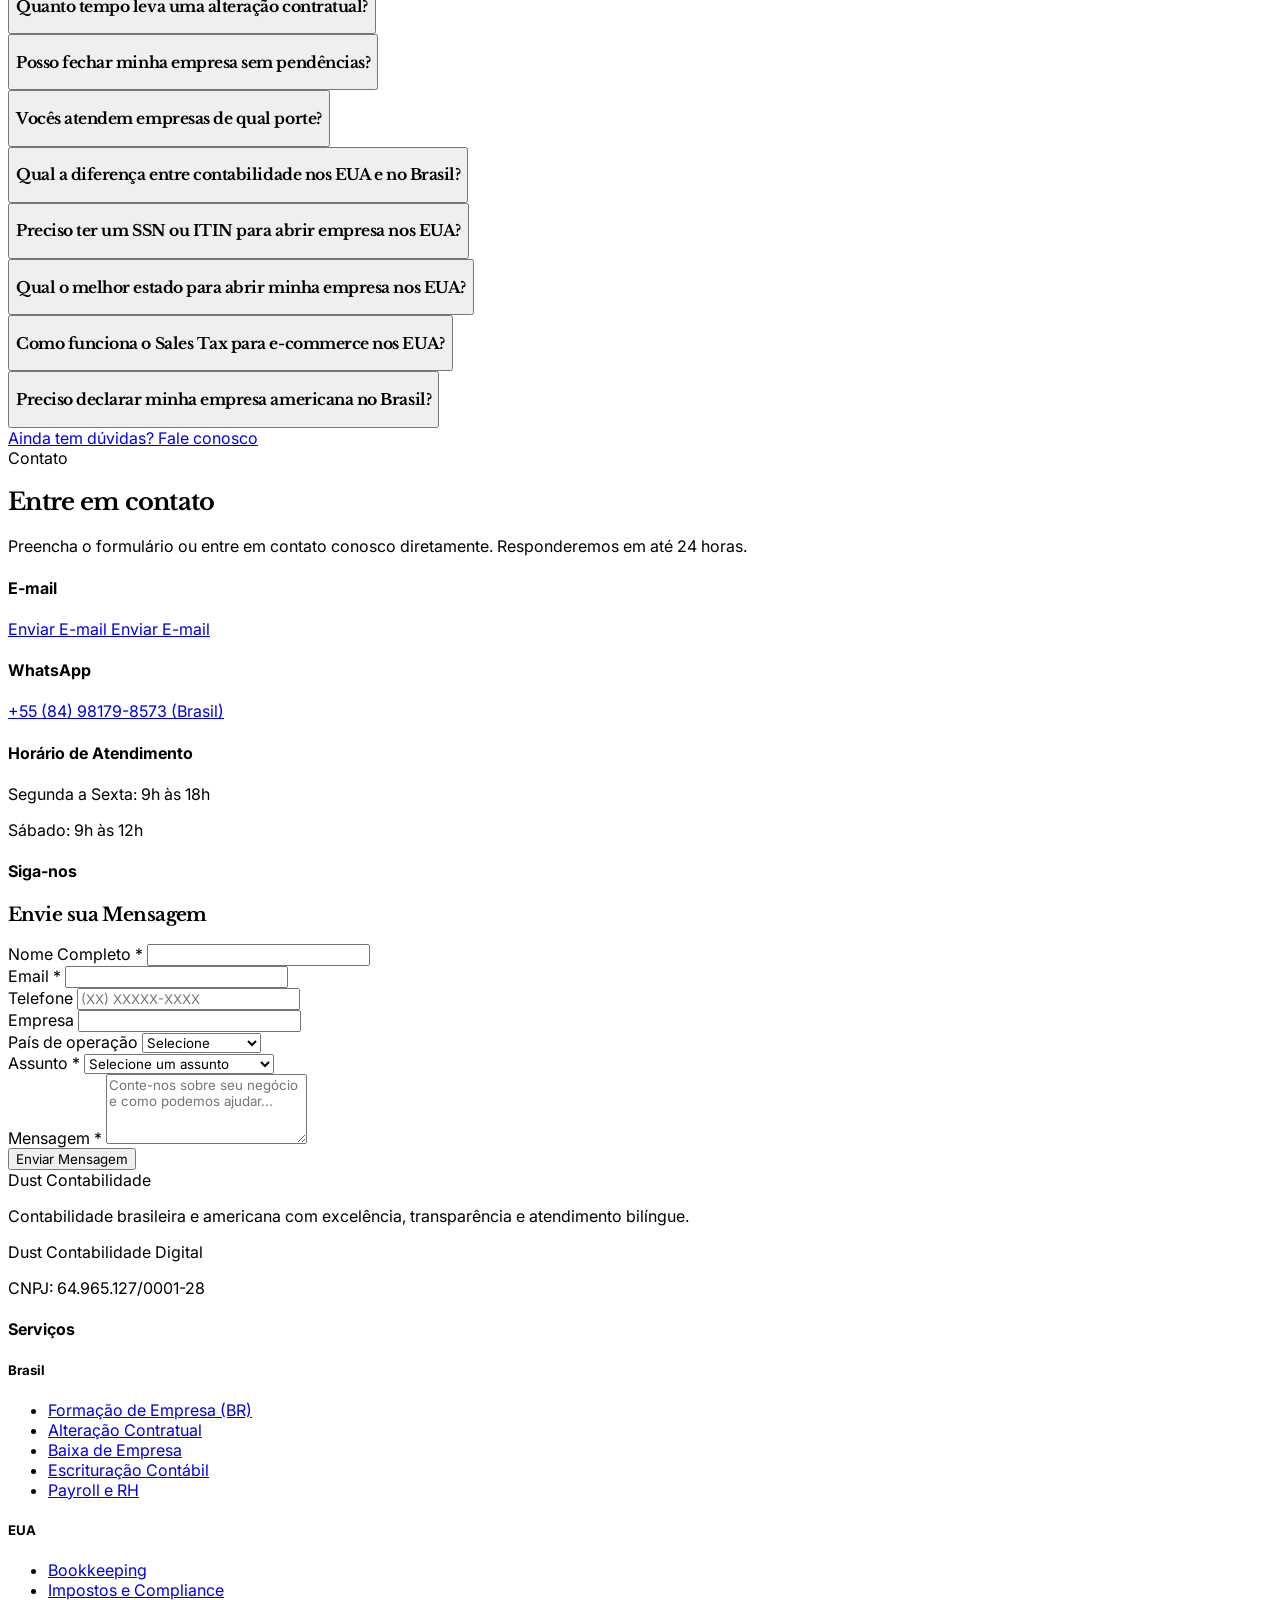
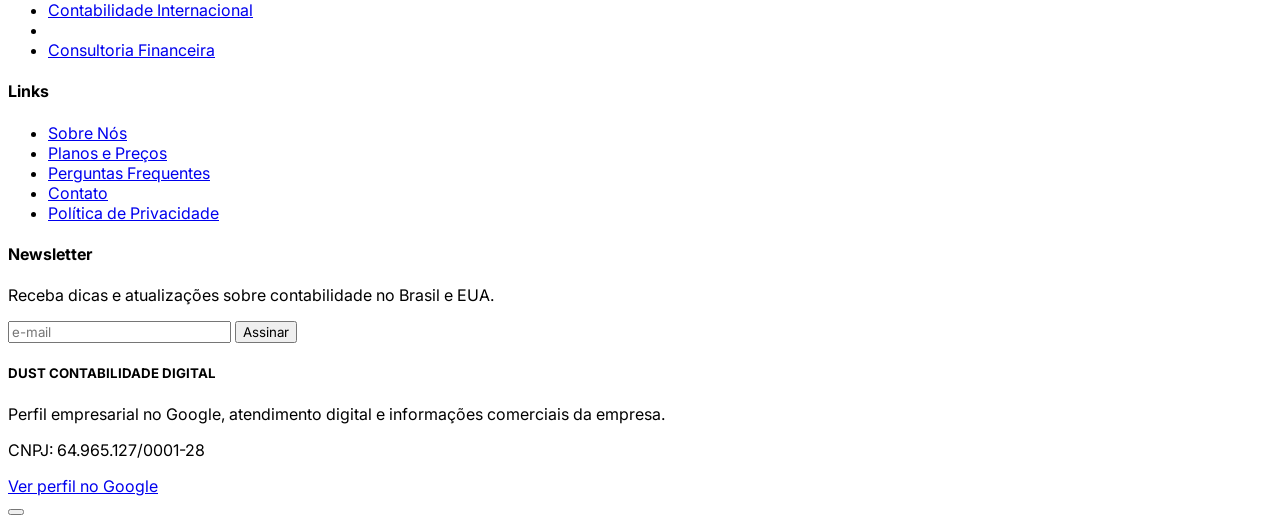
==== commit 3dfa9946: "Update index.html" ====
--- a/index.html
+++ b/index.html
@@ -869,6 +869,309 @@
         opacity: 0 !important;
     }
 }
+
+
+/* AJUSTE EXCLUSIVO PARA IPAD PRO / TABLET EM RETRATO */
+@media (min-width: 768px) and (max-width: 1024px) and (orientation: portrait) {
+    #home {
+        min-height: auto !important;
+    }
+
+    #home > div {
+        padding-top: 7rem !important;
+        padding-bottom: 4rem !important;
+    }
+
+    #home .grid {
+        grid-template-columns: 1fr 0.85fr !important;
+        gap: 1.5rem !important;
+        align-items: center !important;
+    }
+
+    #home h1 {
+        font-size: 2.6rem !important;
+        line-height: 1.05 !important;
+        margin-bottom: 1rem !important;
+    }
+
+    #home .hero-description {
+        font-size: 0.95rem !important;
+        line-height: 1.55 !important;
+        max-width: 30rem !important;
+    }
+
+    #home [data-i18n="hero_time"] {
+        font-size: 0.78rem !important;
+        margin-bottom: 1.25rem !important;
+    }
+
+    #home .flex.flex-col.sm\:flex-row {
+        gap: 0.75rem !important;
+        margin-bottom: 1.5rem !important;
+    }
+
+    #home .flex.flex-wrap.gap-6 {
+        gap: 0.75rem !important;
+        font-size: 0.72rem !important;
+    }
+
+    #home .relative.flex.justify-center {
+        justify-content: center !important;
+        transform: scale(0.82) !important;
+        transform-origin: center center !important;
+        margin-top: 0 !important;
+    }
+}
+
+
+/* AJUSTE EXTRA SOMENTE PARA IPAD AIR / TABLET MÉDIO EM RETRATO */
+@media (min-width: 768px) and (max-width: 899px) and (orientation: portrait) {
+    #home > div {
+        padding-top: 6.5rem !important;
+        padding-bottom: 3rem !important;
+    }
+
+    #home .grid {
+        grid-template-columns: 1fr 0.78fr !important;
+        gap: 1rem !important;
+        align-items: center !important;
+    }
+
+    #home h1 {
+        font-size: 2.25rem !important;
+        line-height: 1.02 !important;
+        margin-bottom: 0.9rem !important;
+    }
+
+    #home .hero-description {
+        font-size: 0.82rem !important;
+        line-height: 1.5 !important;
+        max-width: 26rem !important;
+    }
+
+    #home [data-i18n="hero_time"] {
+        font-size: 0.7rem !important;
+        margin-bottom: 1rem !important;
+    }
+
+    #home .flex.flex-col.sm\:flex-row {
+        gap: 0.6rem !important;
+        margin-bottom: 1.1rem !important;
+    }
+
+    #home .flex.flex-col.sm\:flex-row a {
+        padding: 0.75rem 1.15rem !important;
+        font-size: 0.72rem !important;
+    }
+
+    #home .flex.flex-wrap.gap-6 {
+        gap: 0.55rem !important;
+        font-size: 0.65rem !important;
+    }
+
+    #home .relative.flex.justify-center {
+        transform: scale(0.72) !important;
+        transform-origin: center center !important;
+        margin-top: 0 !important;
+    }
+}
+
+/* AJUSTE EXTRA SOMENTE PARA IPAD MINI EM RETRATO */
+@media (min-width: 768px) and (max-width: 820px) and (orientation: portrait) {
+    #home > div {
+        padding-top: 5.8rem !important;
+        padding-bottom: 2.5rem !important;
+    }
+
+    #home .grid {
+        grid-template-columns: 1fr 0.7fr !important;
+        gap: 0.75rem !important;
+        align-items: center !important;
+    }
+
+    #home h1 {
+        font-size: 2rem !important;
+        line-height: 1.02 !important;
+        margin-bottom: 0.75rem !important;
+    }
+
+    #home .hero-description {
+        font-size: 0.74rem !important;
+        line-height: 1.45 !important;
+        max-width: 23rem !important;
+    }
+
+    #home [data-i18n="hero_time"] {
+        font-size: 0.62rem !important;
+        margin-bottom: 0.85rem !important;
+    }
+
+    #home .flex.flex-col.sm\:flex-row {
+        gap: 0.5rem !important;
+        margin-bottom: 0.95rem !important;
+    }
+
+    #home .flex.flex-col.sm\:flex-row a {
+        padding: 0.62rem 0.95rem !important;
+        font-size: 0.65rem !important;
+    }
+
+    #home .flex.flex-wrap.gap-6 {
+        gap: 0.45rem !important;
+        font-size: 0.58rem !important;
+    }
+
+    #home .relative.flex.justify-center {
+        transform: scale(0.62) !important;
+        transform-origin: center center !important;
+        margin-top: 0 !important;
+    }
+
+    #home .inline-flex {
+        font-size: 0.58rem !important;
+        padding: 0.35rem 0.65rem !important;
+    }
+}
+
+/* IPAD / TABLET - centralizar botões do Hero */
+@media (min-width: 768px) and (max-width: 1024px) and (orientation: portrait) {
+    #home .flex.flex-col.sm\:flex-row.gap-4 {
+        justify-content: center !important;
+        align-items: center !important;
+        margin-left: auto !important;
+        margin-right: auto !important;
+    }
+
+    #home .flex.flex-col.sm\:flex-row.gap-4 a {
+        justify-content: center !important;
+        text-align: center !important;
+    }
+}
+
+/* HERO - centralizar botões somente no desktop/PC */
+@media (min-width: 1025px) {
+    #home .flex.flex-col.sm\:flex-row.gap-4 {
+        justify-content: center !important;
+        align-items: center !important;
+        margin-left: auto !important;
+        margin-right: auto !important;
+    }
+
+    #home .flex.flex-col.sm\:flex-row.gap-4 a {
+        text-align: center !important;
+        justify-content: center !important;
+    }
+}
+
+
+/* AJUSTE EXCLUSIVO PARA IPAD PRO / TABLET EM RETRATO */
+@media (min-width: 768px) and (max-width: 1024px) and (orientation: portrait) {
+    #home {
+        min-height: auto !important;
+    }
+
+    #home > div {
+        padding-top: 7rem !important;
+        padding-bottom: 4rem !important;
+    }
+
+    #home .grid {
+        grid-template-columns: 1fr 0.85fr !important;
+        gap: 1.5rem !important;
+        align-items: center !important;
+    }
+
+    #home h1 {
+        font-size: 2.6rem !important;
+        line-height: 1.05 !important;
+        margin-bottom: 1rem !important;
+    }
+
+    #home .hero-description {
+        font-size: 0.95rem !important;
+        line-height: 1.55 !important;
+        max-width: 30rem !important;
+    }
+
+    #home [data-i18n="hero_time"] {
+        font-size: 0.78rem !important;
+        margin-bottom: 1.25rem !important;
+    }
+
+    #home .flex.flex-col.sm\:flex-row {
+        gap: 0.75rem !important;
+        margin-bottom: 1.5rem !important;
+    }
+
+    #home .flex.flex-wrap.gap-6 {
+        gap: 0.75rem !important;
+        font-size: 0.72rem !important;
+    }
+
+    #home .relative.flex.justify-center {
+        justify-content: center !important;
+        transform: scale(0.82) !important;
+        transform-origin: center center !important;
+        margin-top: 0 !important;
+    }
+}
+
+/* AJUSTE PARA DESKTOP ESTREITO / TELA QUADRADA */
+@media (min-width: 1025px) and (max-width: 1199px) and (max-height: 1200px) {
+    #home {
+        min-height: auto !important;
+        align-items: flex-start !important;
+    }
+
+    #home > div {
+        padding-top: 5.5rem !important;
+        padding-bottom: 3rem !important;
+    }
+
+    #home .grid {
+        grid-template-columns: 1fr 0.9fr !important;
+        gap: 2rem !important;
+        align-items: center !important;
+    }
+
+    #home h1 {
+        font-size: 3rem !important;
+        line-height: 1.03 !important;
+        margin-bottom: 1rem !important;
+    }
+
+    #home .hero-description {
+        font-size: 0.95rem !important;
+        line-height: 1.55 !important;
+        max-width: 31rem !important;
+    }
+
+    #home [data-i18n="hero_time"] {
+        font-size: 0.78rem !important;
+        margin-bottom: 1.25rem !important;
+    }
+
+    #home .flex.flex-col.sm\:flex-row.gap-4 {
+        justify-content: center !important;
+        margin-bottom: 1.4rem !important;
+    }
+
+    #home .flex.flex-wrap.gap-6 {
+        justify-content: center !important;
+        gap: 0.9rem !important;
+        font-size: 0.72rem !important;
+    }
+
+    #home .relative.flex.justify-center {
+        transform: scale(0.88) !important;
+        transform-origin: center center !important;
+        margin-top: 0 !important;
+    }
+}
+
+
+
+
 
     </style>
 
